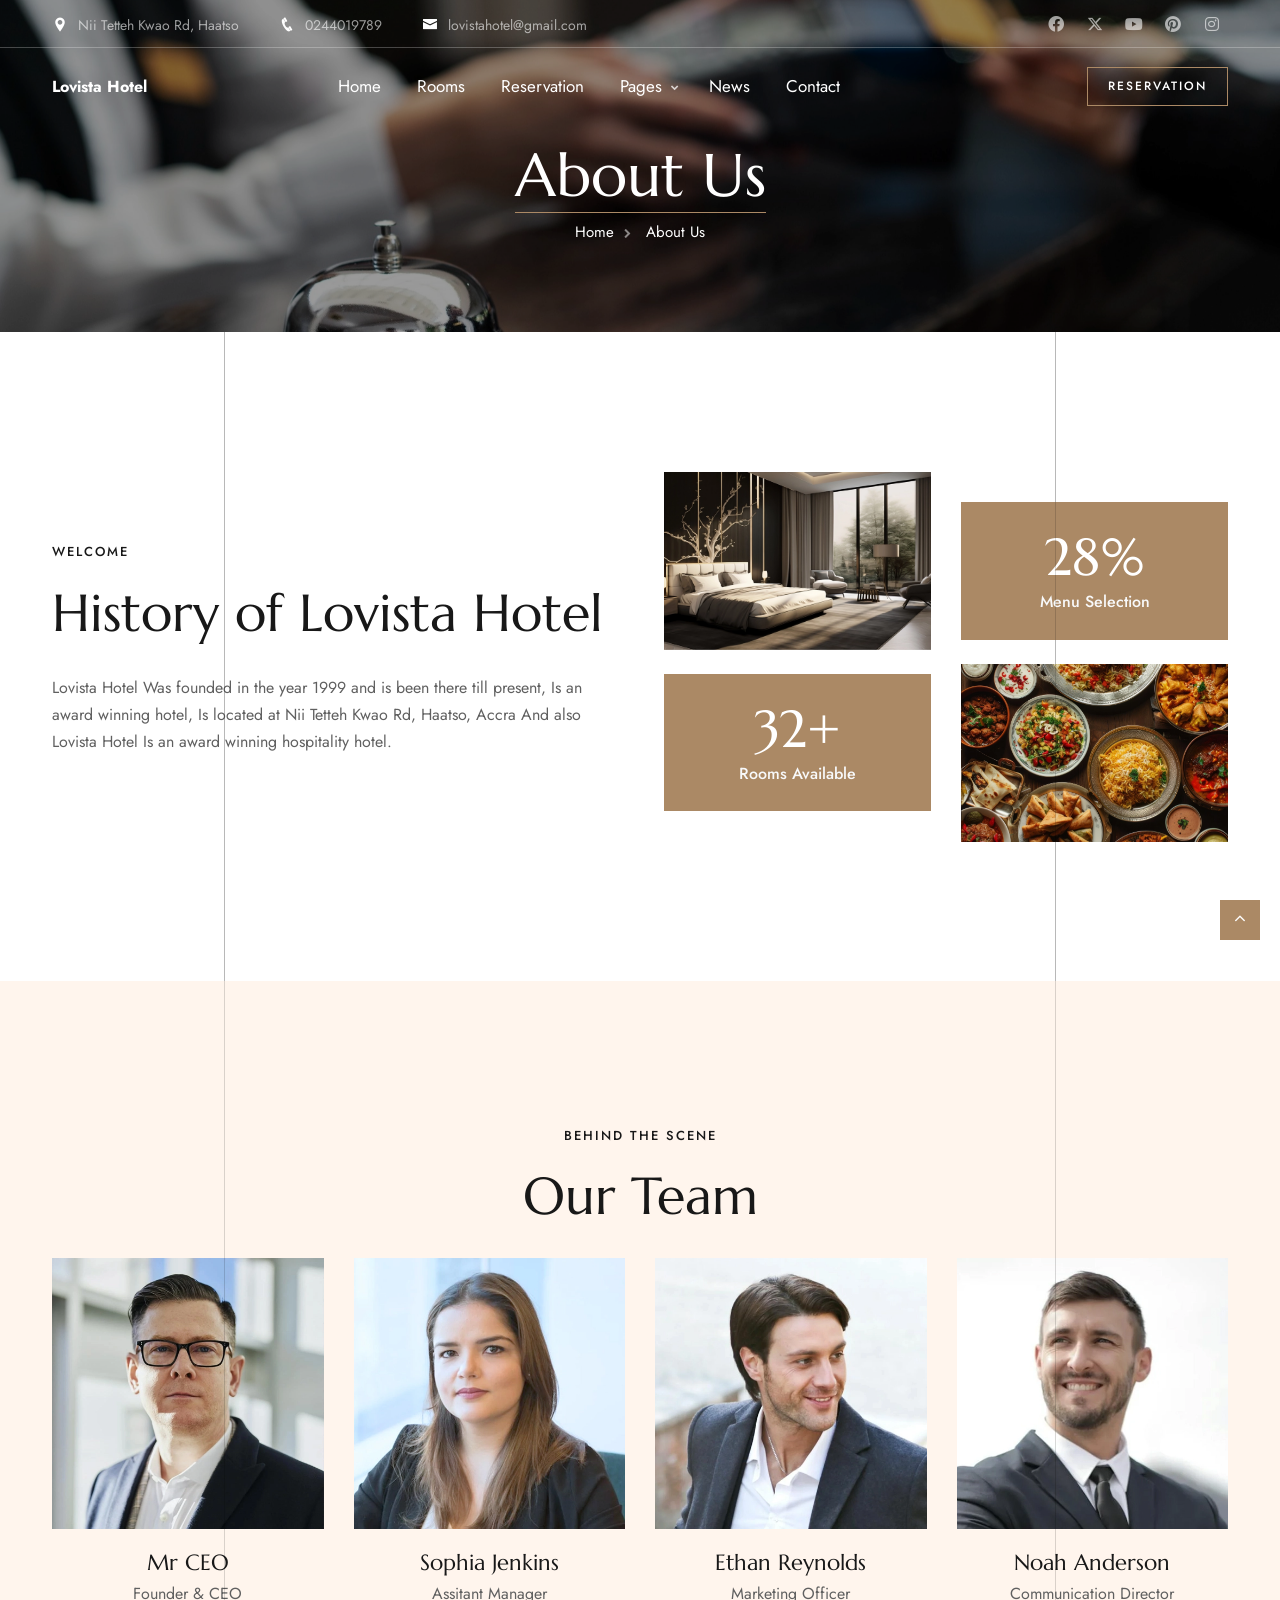
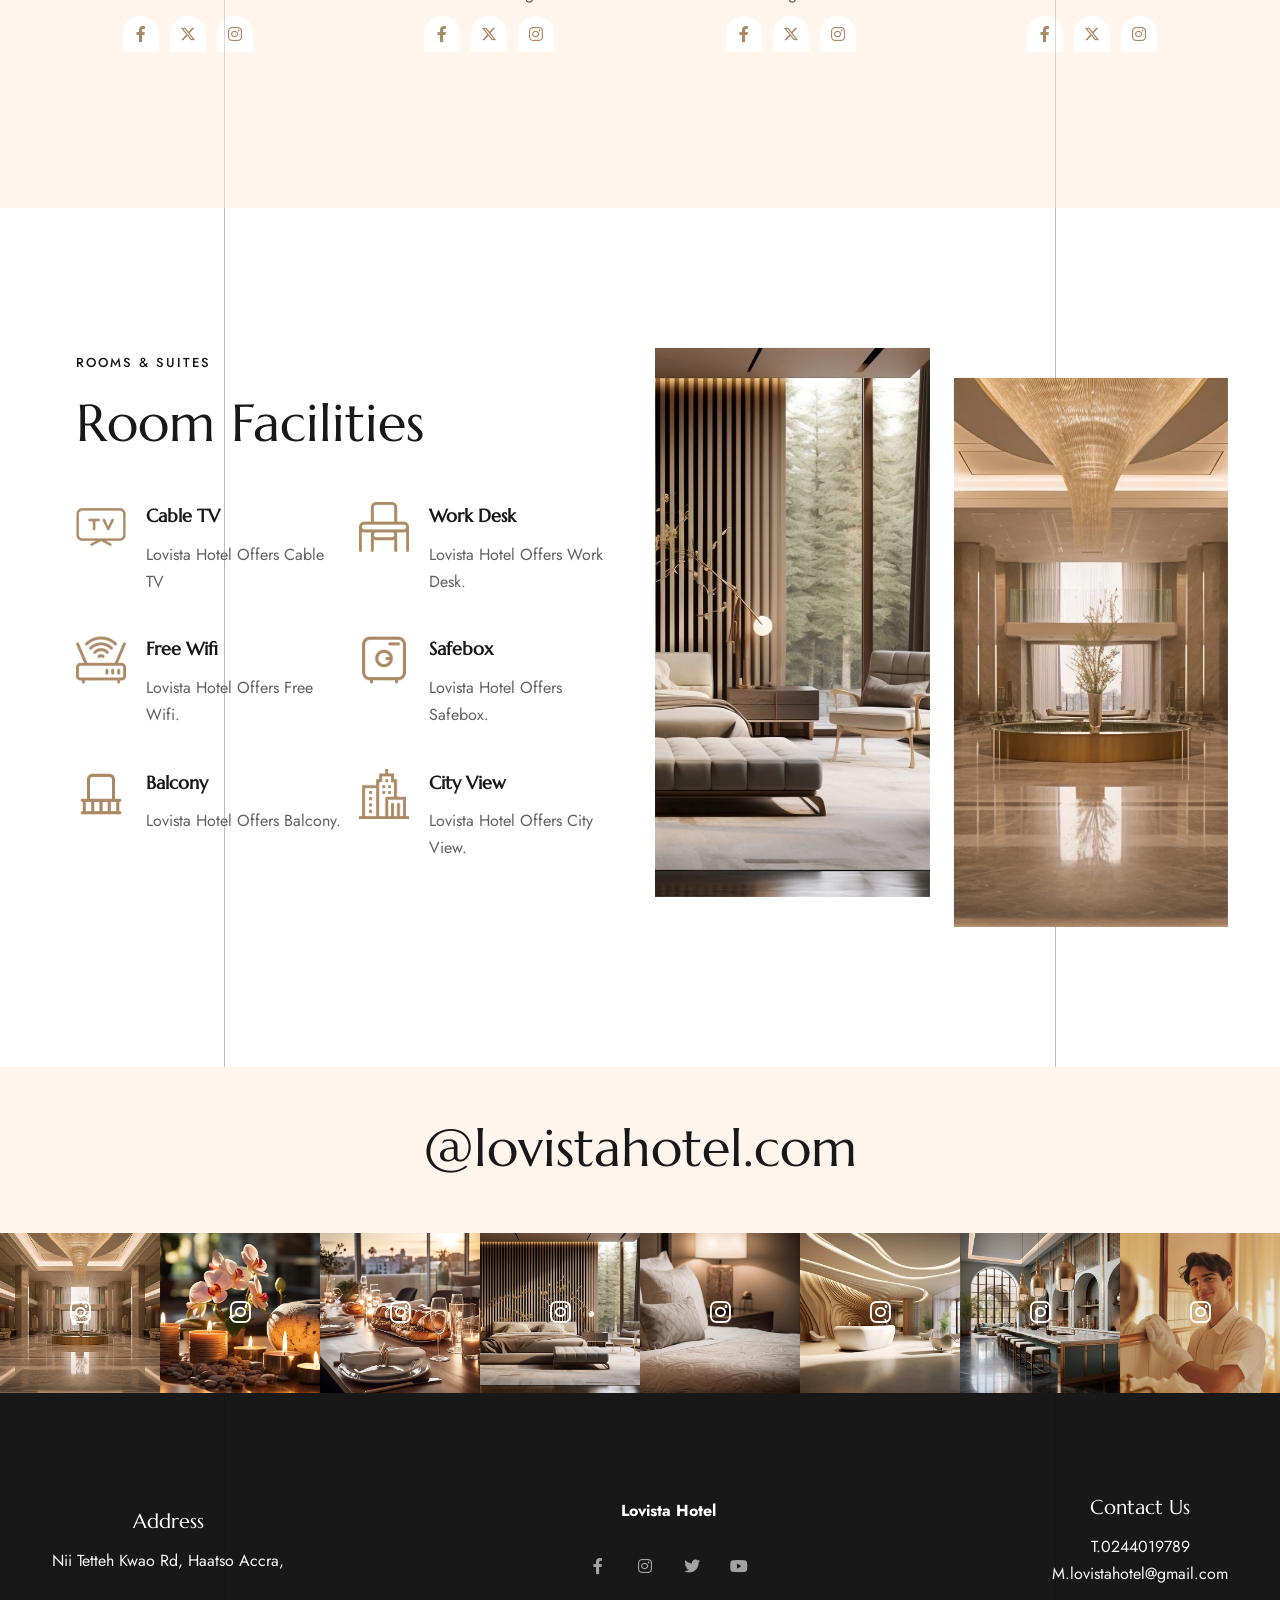
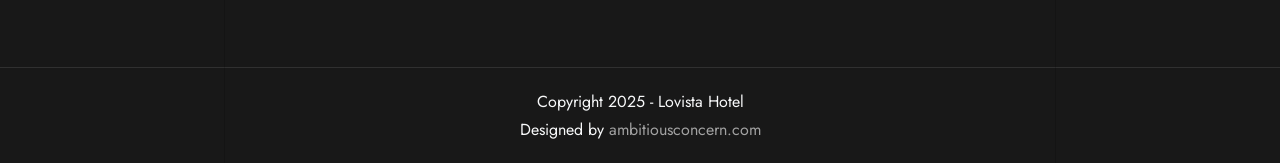
==== about.html @ 47b16e08 "LovistaHotel Hotel Website" ====
<!DOCTYPE html>
<html lang="zxx">
<head>
    <title>Lovista Hotel</title>
    <link rel="icon" href="images/icon.webp" type="image/gif" sizes="16x16">
    <meta content="text/html;charset=utf-8" http-equiv="Content-Type">
    <meta content="width=device-width, initial-scale=1.0" name="viewport" >
    <meta content="Lovista Hotel Website" name="description" >
    <meta content="" name="keywords" >
    <meta content="" name="author" >
    <!-- CSS Files
    ================================================== -->
    <link href="css/bootstrap.min.css" rel="stylesheet" type="text/css" id="bootstrap">
    <link href="css/plugins.css" rel="stylesheet" type="text/css" >
    <link href="css/swiper.css" rel="stylesheet" type="text/css" >
    <link href="css/style.css" rel="stylesheet" type="text/css" >
    <link href="css/coloring.css" rel="stylesheet" type="text/css" >
    <!-- color scheme -->
    <link id="colors" href="css/colors/scheme-01.css" rel="stylesheet" type="text/css" >

</head>

<body>
    <div id="wrapper">
        <a href="#" id="back-to-top"></a>
        
        <!-- page preloader begin -->
        <div id="de-loader"></div>
        <!-- page preloader close -->

        <!-- header begin -->
         <header class="transparent has-topbar">
            <div id="topbar">
                <div class="container">
                    <div class="row">
                        <div class="col-lg-12">
                            <div class="d-flex justify-content-between xs-hide">
                                <div class="header-widget d-flex">                                    
                                    <div class="topbar-widget"><a href="#"><i class="icofont-location-pin"></i>Nii Tetteh Kwao Rd, Haatso</a></div>
                                    <div class="topbar-widget"><a href="#"><i class="icofont-phone"></i>0244019789</a></div>
                                    <div class="topbar-widget"><a href="#"><i class="icofont-envelope"></i>lovistahotel@gmail.com</a></div>
                                </div>

                                <div class="social-icons">
                                    <a href="#"><i class="fa-brands fa-facebook fa-lg"></i></a>
                                    <a href="#"><i class="fa-brands fa-x-twitter fa-lg"></i></a>
                                    <a href="#"><i class="fa-brands fa-youtube fa-lg"></i></a>
                                    <a href="#"><i class="fa-brands fa-pinterest fa-lg"></i></a>
                                    <a href="#"><i class="fa-brands fa-instagram fa-lg"></i></a>
                                </div>
                            </div>
                        </div>
                    </div>
                    <div class="clearfix"></div>
                </div>
            </div>
            <div class="container">
                <div class="row">
                    <div class="col-md-12">
                        <div class="de-flex sm-pt10">
                            <div class="de-flex-col">
                                <!-- logo begin -->
                                <div id="logo">
                                    <a id="logo-txt" href="index.html">
                                        Lovista Hotel
                                    </a>
                                </div>
                                <!-- logo close -->
                            </div>
                            <div class="de-flex-col header-col-mid">
                                <ul id="mainmenu">
                                    <li><a class="menu-item" href="index.html">Home</a>
                                    </li>
                                    <li><a class="menu-item" href="room-single.html">Rooms</a>
                                    </li>
                                    <li><a class="menu-item" href="reservation.html">Reservation</a></li>
                                    <li><a class="menu-item" href="#">Pages</a>
                                        <ul>
                                            <li><a href="about.html">About Us</a></li>
                                            <li><a href="facilities.html">Facilities</a></li>
                                            <li><a href="special-offers.html">Offers</a></li>
                                            <li><a href="gallery.html">Gallery</a></li>
                                            <li><a href="gallery-carousel.html">Gallery Carousel</a></li>
                                        </ul>
                                    </li>
                                    <li><a class="menu-item" href="news.html">News</a></li>
                                    <li><a class="menu-item" href="contact.html">Contact</a></li>
                                </ul>
                            </div>
                            <div class="de-flex-col">
                                <div class="menu_side_area">          
                                    <a href="reservation.html" class="btn-main btn-line">Reservation</a>
                                    <span id="menu-btn"></span>
                                </div>
                            </div>
                        </div>
                    </div>
                </div>
            </div>
        </header>
        <!-- header close -->
        <!-- content begin -->
        <div class="no-bottom no-top" id="content">

            <div id="top"></div>

            <section id="subheader" class="relative jarallax text-light">
                <img src="images/background/3.webp" class="jarallax-img" alt="">
                <div class="container relative z-index-1000">
                    <div class="row justify-content-center">
                        <div class="col-lg-12 text-center">
                            <h1>About Us</h1>
                            <ul class="crumb">
                                <li><a href="index.html">Home</a></li>
                                <li class="active">About Us</li>
                            </ul>
                        </div>
                    </div>
                </div>
                <div class="de-overlay"></div>
            </section>

            <section class="relative lines-deco">
                <div class="container">
                    <div class="row gx-5 align-items-center">
                        <div class="col-lg-6">
                            <div class="subtitle wow fadeInUp mb-3">Welcome</div>
                            <h2 class="wow fadeInUp" data-wow-delay=".2s">History of Lovista Hotel</h2>
                            <p>Lovista Hotel Was founded in the year 1999 and is been there till present, 
                                Is an award winning hotel, Is located at  Nii Tetteh Kwao Rd, Haatso, Accra     
                            And also Lovista Hotel Is an award winning hospitality hotel.</p>
                        </div>

                        <div class="col-lg-6">
                            <div class="row g-4">
                                <div class="col-6">
                                    <img src="images/misc/7.webp" class="img-fluid mb-4 wow zoomIn" alt="">
                                    <div class="col-12 text-center">
                                        <div class="bg-color-2 text-light p-4">
                                            <div class="de_count wow fadeInUp">
                                                <h2 class="mb-0"><span class="timer" data-to="120" data-speed="3000"></span>+</h2>
                                                <span>Rooms Available</span>
                                            </div>
                                        </div>
                                    </div>
                                </div>
                                <div class="col-6">
                                    <div class="spacer-single sm-hide"></div>
                                    <div class="col-12 text-center">
                                        <div class="bg-color text-light p-4">
                                            <div class="de_count wow fadeInUp">
                                                <h2 class="mb-0"><span class="timer" data-to="105" data-speed="3000"></span>%</h2>
                                                <span>Menu Selection</span>
                                            </div>
                                        </div>
                                    </div>
                                    <img src="images/misc/8.webp" class="img-fluid mt-4 wow zoomIn" alt="">
                                </div>
                            </div>
                        </div>
                        
                    </div>
                </div>
            </section>

            <section class="bg-light lines-deco">
                <div class="container">
                    <div class="row g-4">
                        <div class="col-lg-12 text-center">
                            <div class="subtitle wow fadeInUp mb-3">Behind the Scene</div>
                            <h2 class="wow fadeInUp mb-0" data-wow-delay=".2s">Our Team</h2>
                        </div>
                        <div class="col-lg-3">
                            <img src="images/team/1.webp" class="img-fluid" alt="">
                            <div class="p-3 text-center
                            ">
                                <h4 class="mb-0">Mr CEO</h4>
                                <p class="mb-2">Founder &amp;  CEO</p>
                                <div class="social-icons">
                                    <a href="#"><i class="bg-white id-color bg-hover-2 text-hover-white fa-brands fa-facebook-f"></i></a>
                                    <a href="#"><i class="bg-white id-color bg-hover-2 text-hover-white fa-brands fa-x-twitter"></i></a>
                                    <a href="#"><i class="bg-white id-color bg-hover-2 text-hover-white fa-brands fa-instagram"></i></a>
                                </div>
                            </div>
                        </div>

                        <div class="col-lg-3">
                            <img src="images/team/2.webp" class="img-fluid" alt="">
                            <div class="p-3 text-center
                            ">
                                <h4 class="mb-0">Sophia Jenkins</h4>
                                <p class="mb-2">Assitant Manager</p>
                                <div class="social-icons">
                                    <a href="#"><i class="bg-white id-color bg-hover-2 text-hover-white fa-brands fa-facebook-f"></i></a>
                                    <a href="#"><i class="bg-white id-color bg-hover-2 text-hover-white fa-brands fa-x-twitter"></i></a>
                                    <a href="#"><i class="bg-white id-color bg-hover-2 text-hover-white fa-brands fa-instagram"></i></a>
                                </div>
                            </div>
                        </div>

                        <div class="col-lg-3">
                            <img src="images/team/3.webp" class="img-fluid" alt="">
                            <div class="p-3 text-center
                            ">
                                <h4 class="mb-0">Ethan Reynolds</h4>
                                <p class="mb-2">Marketing Officer</p>
                                <div class="social-icons">
                                    <a href="#"><i class="bg-white id-color bg-hover-2 text-hover-white fa-brands fa-facebook-f"></i></a>
                                    <a href="#"><i class="bg-white id-color bg-hover-2 text-hover-white fa-brands fa-x-twitter"></i></a>
                                    <a href="#"><i class="bg-white id-color bg-hover-2 text-hover-white fa-brands fa-instagram"></i></a>
                                </div>
                            </div>
                        </div>

                        <div class="col-lg-3">
                            <img src="images/team/4.webp" class="img-fluid" alt="">
                            <div class="p-3 text-center
                            ">
                                <h4 class="mb-0">Noah Anderson</h4>
                                <p class="mb-2">Communication Director</p>
                                <div class="social-icons">
                                    <a href="#"><i class="bg-white id-color bg-hover-2 text-hover-white fa-brands fa-facebook-f"></i></a>
                                    <a href="#"><i class="bg-white id-color bg-hover-2 text-hover-white fa-brands fa-x-twitter"></i></a>
                                    <a href="#"><i class="bg-white id-color bg-hover-2 text-hover-white fa-brands fa-instagram"></i></a>
                                </div>
                            </div>
                        </div>
                    </div>
                </div>
            </section>

            <section class="relative lines-deco">
                <div class="container relative z-2">
                    <div class="row g-4">

                        <div class="col-lg-6">
                            <div class="ms-4">
                                <div class="subtitle wow fadeInUp mb-3">Rooms &amp; Suites</div>
                                <h2 class="wow fadeInUp mb-5">Room Facilities</h2>

                                <div class="row g-3">
                                    <div class="col-lg-6">
                                        <div class="mb-4 relative wow fadeInRight" data-wow-delay=".3s">
                                            <img src="images/icons/tv.png" class="w-50px absolute id-color icofont-thunder-light" alt="">
                                            <div class="pl-70">
                                                <h5>Cable TV</h5>
                                                <p class="mb-0">Lovista Hotel Offers Cable TV</p>
                                            </div>
                                        </div>
                                    </div>

                                    <div class="col-lg-6">
                                        <div class="mb-4 relative wow fadeInRight" data-wow-delay=".3s">
                                            <img src="images/icons/desk.png" class="w-50px absolute id-color icofont-thunder-light" alt="">
                                            <div class="pl-70">
                                                <h5>Work Desk</h5>
                                                <p class="mb-0">Lovista Hotel Offers Work Desk.</p>
                                            </div>
                                        </div>
                                    </div>

                                    <div class="col-lg-6">
                                        <div class="mb-4 relative wow fadeInRight" data-wow-delay=".3s">
                                            <img src="images/icons/wifi.png" class="w-50px absolute id-color icofont-thunder-light" alt="">
                                            <div class="pl-70">
                                                <h5>Free Wifi</h5>
                                                <p class="mb-0">Lovista Hotel Offers Free Wifi.</p>
                                            </div>
                                        </div>
                                    </div>

                                    <div class="col-lg-6">
                                        <div class="mb-4 relative wow fadeInRight" data-wow-delay=".3s">
                                            <img src="images/icons/safebox.png" class="w-50px absolute id-color icofont-thunder-light" alt="">
                                            <div class="pl-70">
                                                <h5>Safebox</h5>
                                                <p class="mb-0">Lovista Hotel Offers Safebox.</p>
                                            </div>
                                        </div>
                                    </div>

                                    <div class="col-lg-6">
                                        <div class="mb-4 relative wow fadeInRight" data-wow-delay=".3s">
                                            <img src="images/icons/balcony.png" class="w-50px absolute id-color icofont-thunder-light" alt="">
                                            <div class="pl-70">
                                                <h5>Balcony</h5>
                                                <p class="mb-0">Lovista Hotel Offers Balcony.</p>
                                            </div>
                                        </div>
                                    </div>

                                    <div class="col-lg-6">
                                        <div class="mb-4 relative wow fadeInRight" data-wow-delay=".3s">
                                            <img src="images/icons/city.png" class="w-50px absolute id-color icofont-thunder-light" alt="">
                                            <div class="pl-70">
                                                <h5>City View</h5>
                                                <p class="mb-0">Lovista Hotel Offers City View.</p>
                                            </div>
                                        </div>
                                    </div>
                                </div>
                            </div>
                        </div>

                        <div class="col-lg-6">
                            <div class="row">
                                <div class="col-md-6">
                                    <div class="relative">
                                        <img src="images/misc/9.webp" class="img-fluid wow fadeInUp" alt="">
                                    </div>
                                </div>

                                <div class="col-md-6">
                                    <div class="spacer-single sm-hide"></div>
                                    <div class="relative">
                                        <img src="images/misc/10.webp" class="img-fluid wow fadeInUp" alt="">
                                    </div>
                                </div>
                            </div>
                        </div>
                        
                    </div>
                </div>

            </section>

            <section class="bg-color bg-light relative pt50 no-bottom" >
                <div class="container relative z-2">
                    <div class="row g-4">
                        <div class="col-lg-8 offset-lg-2 mb-4 text-center">
                            <h2 class="wow fadeInUp">@lovistahotel.com</h2>
                        </div>
                    </div>
                </div>

                <div class="container-fluid">
                    <div class="row g-0">
                        <div class="col-md-6">
                            <div class="row g-0">
                                <div class="col-3">
                                    <a href="#" class="d-block hover relative overflow-hidden text-light">
                                        <img src="images/gallery-square/1.webp" class="w-100 hover-scale-1-1" alt="">
                                        <div class="abs abs-centered fs-24 text-white hover-op-0">
                                            <i class="fa-brands fa-instagram"></i>
                                        </div>
                                    </a>
                                </div>
                                <div class="col-3">
                                    <a href="#" class="d-block hover relative overflow-hidden text-light">
                                        <img src="images/gallery-square/2.webp" class="w-100 hover-scale-1-1" alt="">
                                        <div class="abs abs-centered fs-24 text-white hover-op-0">
                                            <i class="fa-brands fa-instagram"></i>
                                        </div>
                                    </a>
                                </div>
                                <div class="col-3">
                                    <a href="#" class="d-block hover relative overflow-hidden text-light">
                                        <img src="images/gallery-square/3.webp" class="w-100 hover-scale-1-1" alt="">
                                        <div class="abs abs-centered fs-24 text-white hover-op-0">
                                            <i class="fa-brands fa-instagram"></i>
                                        </div>
                                    </a>
                                </div>
                                <div class="col-3">
                                    <a href="#" class="d-block hover relative overflow-hidden text-light">
                                        <img src="images/gallery-square/4.webp" class="w-100 hover-scale-1-1" alt="">
                                        <div class="abs abs-centered fs-24 text-white hover-op-0">
                                            <i class="fa-brands fa-instagram"></i>
                                        </div>
                                    </a>
                                </div>
                            </div>
                        </div>
                        <div class="col-md-6">
                            <div class="row g-0">
                                <div class="col-3">
                                    <a href="#" class="d-block hover relative overflow-hidden text-light">
                                        <img src="images/gallery-square/5.webp" class="w-100 hover-scale-1-1" alt="">
                                        <div class="abs abs-centered fs-24 text-white hover-op-0">
                                            <i class="fa-brands fa-instagram"></i>
                                        </div>
                                    </a>
                                </div>
                                <div class="col-3">
                                    <a href="#" class="d-block hover relative overflow-hidden text-light">
                                        <img src="images/gallery-square/6.webp" class="w-100 hover-scale-1-1" alt="">
                                        <div class="abs abs-centered fs-24 text-white hover-op-0">
                                            <i class="fa-brands fa-instagram"></i>
                                        </div>
                                    </a>
                                </div>
                                <div class="col-3">
                                    <a href="#" class="d-block hover relative overflow-hidden text-light">
                                        <img src="images/gallery-square/7.webp" class="w-100 hover-scale-1-1" alt="">
                                        <div class="abs abs-centered fs-24 text-white hover-op-0">
                                            <i class="fa-brands fa-instagram"></i>
                                        </div>
                                    </a>
                                </div>
                                <div class="col-3">
                                    <a href="#" class="d-block hover relative overflow-hidden text-light">
                                        <img src="images/gallery-square/8.webp" class="w-100 hover-scale-1-1" alt="">
                                        <div class="abs abs-centered fs-24 text-white hover-op-0">
                                            <i class="fa-brands fa-instagram"></i>
                                        </div>
                                    </a>
                                </div>
                            </div>
                        </div>
                    </div>
                </div>
            </section>
        </div>
        <!-- content close -->
        
        <!-- footer begin -->
         <footer class="text-light section-dark">
            <div class="container">
                <div class="row g-4 align-items-center">
                    <div class="col-md-12">
                        <div class="d-lg-flex align-items-center justify-content-between text-center">
                            <div>
                                <h3 class="fs-20">Address</h3>
                               Nii Tetteh Kwao Rd, Haatso Accra,
                            </div>
                            <div>
                                <a id="logo-txt" href="index.html">
                                   Lovista Hotel
                                </a><br>
                                <div class="social-icons mb-sm-30 mt-4">
                                    <a href="#"><i class="fa-brands fa-facebook-f"></i></a>
                                    <a href="#"><i class="fa-brands fa-instagram"></i></a>
                                    <a href="#"><i class="fa-brands fa-twitter"></i></a>
                                    <a href="#"><i class="fa-brands fa-youtube"></i></a>
                                </div>

                            </div>
                            <div>
                                <h3 class="fs-20">Contact Us</h3>
                                T.0244019789 <br>
                                M.lovistahotel@gmail.com
                            </div>
                        </div>
                    </div>                    
                </div>
            </div>
            <div class="subfooter">
                <div class="container">
                    <div class="row">
                        <div class="col-md-12 text-center">
                            Copyright 2025 - Lovista Hotel
                        </div>
                        <div class="col-md-12 text-center">
                            Designed by <a href="http://ambitiousconcern.com">ambitiousconcern.com</a>
                        </div>
                    </div>
                </div>
            </div>
        </footer>
        <!-- footer close -->
    </div>
    
    <!-- Javascript Files
    ================================================== -->
    <script src="js/plugins.js"></script>
    <script src="js/designesia.js"></script>
    <script src="js/swiper.js"></script>
    <script src="js/custom-marquee.js"></script>
    <script src="js/custom-swiper-1.js"></script>

</body>
</html>
---- css/style.css ----
@import url('https://fonts.googleapis.com/css2?family=Marcellus:ital,wght@0,200;0,300;0,400;0,500;0,600;0,700;0,800;1,200;1,300;1,400;1,500;1,600;1,700;1,800&amp;display=swap');
@import url('https://fonts.googleapis.com/css2?family=Jost:ital,wght@0,200;0,300;0,400;0,500;0,600;0,700;0,800;1,200;1,300;1,400;1,500;1,600;1,700;1,800&amp;display=swap');
@import url('https://fonts.googleapis.com/css2?family=Mrs+Saint+Delafield:ital,wght@0,200;0,300;0,400;0,500;0,600;0,700;0,800;1,200;1,300;1,400;1,500;1,600;1,700;1,800&amp;display=swap');

/* ================================================== */


/* import fonts icon */


/* ================================================== */

@import url("../fonts/fontawesome4/css/font-awesome.css");
@import url("../fonts/fontawesome6/css/fontawesome.css");
@import url("../fonts/fontawesome6/css/brands.css");
@import url("../fonts/fontawesome6/css/solid.css");
@import url("../fonts/elegant_font/HTML_CSS/style.css");
@import url("../fonts/et-line-font/style.css");
@import url("../fonts/icofont/icofont.min.css");

* {
  --title-font: "Marcellus", Helvetica, Arial, sans-serif;
  --body-font-size: 16px;
  --heading-font-weight: 300;
  --title-font-color: #181818;
  --body-font: "Jost", Helvetica, Arial, sans-serif;

  --h1-font-size: 64px;
  --h1-font-weight: var(--heading-font-weight);
  --h1-letter-spacing: 0;
  --h1-line-height: 1.15em;
  --h1-margin-bottom: 20px;

  --h2-font: var(--heading-font);
  --h2-font-size: 52px;
  --h2-font-weight: var(--heading-font-weight);
  --h2-letter-spacing: 0;
  --h2-line-height: 1.2em;
  --h2-margin-bottom: 30px;

  --h3-font-size: 26px;
  --h3-font-weight: var(--heading-font-weight);
  --h3-letter-spacing: 0;
  --h3-line-height: 1.5em;
  --h3-margin-bottom: 10px;

  --h4-font-size: 22px;
  --h4-font-weight: var(--heading-font-weight);
  --h4-letter-spacing: 0;
  --h4-line-height: 1.6em;
  --h4-margin-bottom: 10px;

  --h5-font-size: 18px;
  --h5-font-weight: bold;
  --h5-letter-spacing: 0;
  --h5-line-height: 1.6em;
  --h5-margin-bottom: 10px;

  --h6-font-size: 14px;
  --h5-font-weight: bold;
  --h5-letter-spacing: 0;
  --h5-line-height: 1.6em;
  --h5-margin-bottom: 10px;

  --mainmenu-font: "Jost", Helvetica, Arial, sans-serif;
  --mainmenu-font-weight: 400;
  --deco-font: "Mrs Saint Delafield";
  --border-default: solid 1px rgba(30, 30, 30, 1);
  --bg-color-even: #E8E8E8;
  --bg-color-odd: #F4F4F4;
  --bg-dark-1: #181818;
  --bg-dark-1-rgb: 23, 23, 23;
  --bg-dark-2: #232323;
  --bg-dark-3: #303030;
  --bg-grey: #F0F1F3;
  --bg-light: #fff5ed;
  --bg-gradient-1: 0deg, rgba(var(--primary-color-rgb), .1) 0%, rgba(var(--primary-color-rgb), .2) 100%;
  --body-font-color: #606060;
  --dark-body-font-color: rgba(255, 255, 255, .6);
  --btn-rounded:0;
  --swiper-theme-color: var(--primary-color);
  --rounded-1: 12px;
  --mega-menu-rounded: 0;
}
.bg-dark,
.bg-dark-1{background-color: var(--bg-dark-1) !important}
.bg-dark-2{background-color: var(--bg-dark-2) !important}
.bg-dark-3{background-color: var(--bg-dark-3) !important}
.bg-grey{background-color: var(--bg-grey);}
.bg-gradient-1{
  background: -moz-linear-gradient(var(--bg-gradient-1)) !important;
  background: -webkit-linear-gradient(var(--bg-gradient-1)) !important;
  background: linear-gradient(var(--bg-gradient-1)) !important;
}
.bg-light{background: var(--bg-light) !important;}
.rounded-1{
  border-radius: var(--rounded-1) !important;
  -moz-border-radius: var(--rounded-1) !important;
  -webkit-border-radius: var(--rounded-1) !important;
}

.g-custom {
  --bs-gutter-x: 30px;
  --bs-gutter-y: 30px;
}

.g-custom-x {
  --bs-gutter-x: 30px;
}

/* ================================================== */


/* body */


/* ================================================== */

html {
  overflow-x: hidden;
  padding: 0;
  margin: 0;
  background: var(--bg-dark-1);
}

body {
  font-family: var(--body-font);
  font-size: var(--body-font-size);
  font-weight: 400;
  color: var(--body-font-color);
  padding: 0;
  line-height: 1.7em;
  word-spacing: 0px;
}

.body-font{
  font-family: var(--body-font);;
}

.dark-scheme {
  color: var(--dark-body-font-color);
}

body.dark-scheme {
  background: var(--bg-dark-1);
}

body.boxed {
  margin: 30px;
  overflow: hidden;
  border: solid 1px #eee;
}

body .owl-stage .owl-item {
  margin-bottom: 15px;

}



/* #special_header {
  position: fixed;
  left: 0;
  right: 0;
  top: 0;
  z-index: 100;

  
  
 } */

 /* #special_header.sticky {
  position: fixed;
  left: 0;
  right: 0;
  top: 0;
  z-index: 100;
  background:black;

   

 } */

#logo-txt {
  font-weight: bold;
  color: #fff;
}

#wrapper {
  position: relative;
  overflow: hidden;
}

.de-navbar-left #wrapper {
  overflow: visible;
}

a,
a:hover {
  text-decoration: none;
}

a.a-underline {
  display: inline-block;
  position: relative;
  overflow: hidden;
}

a.a-underline span {
  display: block;
  position: relative;
  left: 0;
  bottom: 0;
  border-bottom: solid 1px #333;
  width: 0;
}

a.a-underline:hover span {
  width: 100%;
}

/* ================================================== */


/*  header  */


/* ================================================== */

header {
  width: 100%;
  position: absolute;
  left: 0;
  z-index: 1001;
  background: var(--bg-dark-1);
  margin: 0;
}

header.header-s1 {
  top: 0;
}

header .info {
  display: none;
  color: #fff;
  padding: 10px 0 10px 0;
  width: 100%;
  z-index: 100;
  background: #242424;
}

header .info .col {
  display: inline-block;
  font-size: 12px;
}

header .info .col {
  padding-right: 30px;
}

header .info .col:last-child {
  padding-right: 0px;
}

header .info i {
  font-size: 14px;
  margin-right: 15px;
}

header .info .social.col {
  border: none;
}

header .info .social i {
  color: #fff;
  font-size: 14px;
  display: inline-block;
  float: none;
  padding: 0 10px 0 10px;
  margin: 0;
}

header .info strong {
  font-size: 12px;
}

header.header-bg {
  background: rgba(0, 0, 0, 0.5);
}

header.transparent {
  background: none;
}

body:not(.side-layout) header:not(.smaller):not(.header-mobile).header-light.transparent {
  background: rgba(255, 255, 255, 0.0);
}

header.autoshow {
  top: -120px;
  height: 70px !important;
}

header.autoshow.scrollOn,
header.autoshow.scrollOff {
  -o-transition: .5s;
  -ms-transition: .5s;
  -moz-transition: .5s;
  -webkit-transition: .5s;
  transition: .5s;
  outline: none;
}

header.autoshow.scrollOn {
  top: 0;
}

header.autoshow.scrollOff {
  opacity: ;
  top: -120px;
}

header div#logo {
  color: white;
  max-width: 160px;
  -webkit-transition: all 0.3s;
  -moz-transition: all 0.3s;
  -ms-transition: all 0.3s;
  -o-transition: all 0.3s;
  transition: all 0.3s;
}

header div#logo img{
  width: 100%;
}

header .logo-2 {
  display: none;
}

header .logo-scroll {
  display: none;
}

header .logo,
header .logo-2 {
  font-family: var(--body-font);
  color: #fff;
  font-size: 40px;
  font-weight: 300;
}

header .logo-2 {
  color: #333;
}

header.header-full nav {
  float: left;
}

header nav a {
  -webkit-transition: all 0.3s;
  -moz-transition: all 0.3s;
  -ms-transition: all 0.3s;
  -o-transition: all 0.3s;
  transition: all 0.3s;
}

header nav a:hover {
  color: #555;
}

header.smaller #mainmenu ul ul {
  top: 0px;
}

header.smaller {
  position: fixed;
  top: 0px;
  background: var(--bg-dark-1);
  border: none;
}

header.header-light.smaller{
  background: #ffffff;
}

.scroll-down {
    margin-top: -112px;
}

.scroll-up {
    margin-top: 0;
}

header.header-center.scroll-down{
  margin-top: -175px;
}

header.header-center #logo-center{
  display: inline-block;
  padding-top: 40px;
}

header.header-center #mainmenu{
  display: inline-block;
}

header.header-center{
  text-align: center;
}

header.header-center #logo{
  display: none;
}

header.smaller .btn-rsvp {
  height: 100px;
  padding-top: 55px;
}

.boxed header.smaller {
  margin-top: 0px;
}

header.smaller .logo-init {
  display: none;
}

header.smaller #topbar.topbar-dark {
  background: rgba(34, 34, 34, .05);
}

header.smaller #topbar.topbar-dark a {
  color: #333333;
}

header .logo-mobile {
  display: none;
}


header.smaller.scroll-light {
  background: #ffffff;
}

header.smaller.scroll-blur {
  background: rgba(0, 0, 0, .5);
  -webkit-backdrop-filter: blur(10px);
  -o-backdrop-filter: blur(10px);
  -moz-backdrop-filter: blur(10px);
  backdrop-filter: blur(10px);
}

header.scroll-light .logo-scroll{
  display: none;
}

header.smaller.scroll-light .logo-main{
  display: none;
}

header.smaller.scroll-light .logo-scroll{
  display: block;
}

header.smaller.scroll-dark {
  background: var(--bg-color-even);
}

header.header-light .h-phone,
header.smaller.scroll-light .h-phone {
  color: #202020;
}

header:not(.header-light).smaller.scroll-light div#logo .logo {
  display: none;
}

header.smaller.scroll-light div#logo .logo-2 {
  display: inline-block;
}

header.smaller.scroll-light div#logo .logo-scroll {
  display: inline-block;
}

header.smaller.header-light div#logo .logo {
  display: none;
}

header.smaller.scroll-light .social-icons i {
  color: var(--title-font-color);
}

header.smaller.scroll-light #mainmenu li a,
header.smaller.scroll-light #mainmenu li.has-child:after {
  color: var(--title-font-color);
}

header #mainmenu li li a:hover {
  color: #ffffff;
  background: var(--primary-color);
}

.logo-smaller div#logo {
  width: 150px;
  height: 30px;
  line-height: 65px;
  font-size: 30px;
}

.logo-smaller div#logo img {
  font-size: 30px;
}

header.smaller div#logo .logo-1 {
  display: none;
}

header.smaller div#logo .logo-2 {
  display: inline-block;
}

.logo-small {
  margin-bottom: 20px;
}

header.de_header_2 {
  height: 125px;
}

header.de_header_2.smaller {
  height: 70px;
}

header.de_header_2.smaller .info {
  position: absolute;
  opacity: 0;
  z-index: -1;
}

header.header-full {
  padding-left: 30px;
  padding-right: 30px;
}

header .header-row {
  text-align: center;
}

header .header-col {
  position: relative;
  height: 100%;
}

/* left col header */
header .header-col.left {
  float: left;
  padding: 0 30px 0 0;
  /* border-right:solid 1px rgba(255,255,255,.2); */
}

/* middle col header */
header .header-col.mid {
  float: right;
}

header .header-col.mid .social-icons {
  float: right;
  /* border-left:solid 1px rgba(255,255,255,.2); */
  padding: 0 30px 0 30px;
}


.header-col-right {
  text-align: right;
}


.de-navbar-left {
  background: #151618;
}

.de-navbar-left #logo {
  padding: 40px;
  text-align: center;
  width: 100%;
}

.de-navbar-left header {
  position: relative;
  display: block;
  width: 100%;
  height: 100%;
  left: 0;
  background: none;
  padding: 30px;
  padding-right: 20px;
}

.de-navbar-left header #mainmenu {
  float: none;
  margin: 0;
  padding: 0;
}

.de-navbar-left header #mainmenu>li {
  display: block;
  margin: 0;
  float: none;
  text-align: center;
  font-family: var(--body-font);
  letter-spacing: 5px;
  font-size: 14px;
  padding: 0;
  padding-top: 10px;
  padding-bottom: 10px;
  border-bottom: solid 1px rgba(255, 255, 255, .1);
}

.de_light.de-navbar-left header #mainmenu>li {
  border-bottom: solid 1px rgba(0, 0, 0, .05);
}

.de-navbar-left header #mainmenu>li>a {
  padding: 0;
  opacity: .5;
}

.de_light.de-navbar-left header #mainmenu>li>a {
  color: #222;
}

.de-navbar-left header #mainmenu>li a:hover {
  opacity: 1;
}

.de-navbar-left header #mainmenu>li>a:after {
  content: none;
}

.de-navbar-left header nav {
  float: none;
}

/* subheader */

#subheader {
  overflow: hidden;
  position: relative;
  padding: 140px 0 140px 0;
}

#subheader h1 {
  display: inline-block;
  font-size: 60px;
  line-height: 1.2em;
  margin-bottom: 0;
  border-bottom: solid 1.5px var(--primary-color);
}

#subheader.dark {
  background-color: #1A1C26;
}

#subheader.dark h1 {
  color: #fff;
}

.de-overlay{
    position: absolute;
    width: 100%;
    height: 100%;
    top:0;
    left: 0;
    background: linear-gradient(0deg, rgba(0 ,0 ,0, .4), rgba(0 ,0 ,0,.4));
  }

  .de-overlay-color{
    position: absolute;
    width: 100%;
    height: 100%;
    top:0;
    left: 0;
    background: linear-gradient(0deg, rgba(var(--primary-color-rgb), .4), rgba(var(--primary-color-rgb),.4));
  }

.de-overlay-gradient{
  position: absolute;
  width: 100%;
  height: 100%;
  top:0;
  left: 0;
  background: linear-gradient(45deg, rgba(var(--primary-color-rgb),1), rgba(var(--primary-color-rgb),1));
}


.de-navbar-left #subheader {
  padding-bottom: 120px;
}

.crumb {
  font-size: 14px;
}


.crumb {
  display: block;
  padding: 3px 10px;
  margin-top: 20px;
  line-height: 1.2em;
  border-radius:30px;
  -moz-border-radius:30px;
  -webkit-border-radius:30px;
}

.text-light .crumb a{
  color:rgba(255, 255, 255, 1.0);
}


#subheader.text-light .crumb {
  color: #fff;
}

#subheader .small-border-deco {
  display: block;
  margin: 0 auto;
  margin-top: 20px;
  width: 100%;
  height: 1px;
  background: rgba(255, 255, 255, .1);
}

#subheader .small-border-deco span {
  display: block;
  margin: 0 auto;
  height: 2px;
  width: 100px;
}

#subheader.dark h2,
#subheader.dark h4 {
  color: #fff;
}

#subheader.dark h2 {
  font-size: 48px;
}

#subheader.s2 {
  text-align: left;
  padding: 120px 0 20px;
  border: solid 1px #ddd;
  border-left: none;
  border-right: none;
}

.rtl #subheader.s2 {
  text-align: right;
}


#subheader.s2 h1,
#subheader.s2 .crumb {
  margin: 0;
  padding: 0;
}

#subheader.s2 .crumb {
  float: right;
  margin-top: 10px;
}

.rtl #subheader.s2 .crumb {
  float: left;
}

#subheader.sh-plain {
  padding: 100px 0 60px 0;
}

.de-navbar-left.de_light #subheader h1 {
  color: #222;
}

#profile_banner {
  min-height: 360px;
}

/* ================================================== */


/* navigation */


/* ================================================== */

#mainmenu {
  font-size: 14px;
  margin: 0 auto;
  padding: 0;
  float: none;
  counter-reset: my-awesome-counter;
  font-family: var(--mainmenu-font);
}

#mainmenu.s2{
  font-family: var(--title-font);
}

#mainmenu ul {
  margin: 0px 0px;
  padding: 0px;
  height: 30px;
  background: #ffffff;
  color: var(--body-font-color);
}

#mainmenu ul:not(.mega) {
  border: solid 1px #dddddd;
}

.dark-scheme #mainmenu ul {
  background: var(--bg-dark-1);
  border: solid 1px rgba(255, 255, 255, .1);
}

.dark-scheme #mainmenu ul.mega {
  background: var(--bg-dark-1);
}

#mainmenu li {
  margin: 0px 0px;
  padding: 0px 0px;
  float: left;
  display: inline;
  list-style: none;
  position: relative;
}

#mainmenu>li {
  margin-right: 30px;
}

header.header-s2 #mainmenu>li {
  margin-right: 0px;
}

#mainmenu>li {
  counter-increment: my-awesome-counter;
}

/*
#mainmenu>li::before {
  content: counter(my-awesome-counter) ' —';
  right: 8px;
  top: 5px;
  color:var(--primary-color);
  margin-right: 5px;
  font-weight: 500;
  font-family: var(--title-font);
}
*/

header.smaller #mainmenu>li::before{
  transform: scale(0);
}

header.smaller #mainmenu>li::before{
  transform: scale(0);
}

#mainmenu>li.has-child:after {
  font-family: FontAwesome;
  content: "\f078";
  padding-left: 5px;
  font-size: 8px;
  position: relative;
  top: -2px;
  color:rgba(255, 255, 255, .75);
}


#mainmenu>li.has-child:after {
  font-family: FontAwesome;
  content: "\f078";
  padding-left: 5px;
  font-size: 8px;
  position: relative;
  top: -2px;
  color:rgba(255, 255, 255, .75);
}

.rtl #mainmenu li.has-child:after {
  padding-left: 15px;
}

.header-light #mainmenu li.has-child:after {
  color: rgba(0, 0, 0, .5);
}

#mainmenu >li>a {
  font-size: 17px;
  padding-right: 6px;
  font-weight: var(--mainmenu-font-weight);
}

#mainmenu.s2 li>a{
  letter-spacing: 0;
}

#mainmenu li.has-child>a {
  padding-right: 0px;
}

#mainmenu a {
  position: relative;
  display: inline-block;
  padding-top: 25px;
  padding-bottom: 25px;
  text-decoration: none;
  color: #ffffff;
  text-align: center;
  outline: none;
}

header.header-s2 #mainmenu a{
  padding-top: 10px;
  padding-bottom: 10px;
}

header.smaller #mainmenu > li > a{
  padding-top: 18px;
  padding-bottom: 18px;
}

#mainmenu p {
  line-height: 1.8em;
  margin-bottom: 0;
}

header.header-light #mainmenu a {
  color: var(--title-font-color);
}

#mainmenu a span:not(.badge) {
  position: relative;
  width: 0%;
  color: #ffffff;
  display: block;
  font-size: 10px;
  text-transform: uppercase;
  line-height: 14px;
  border-bottom: solid 2px #ffffff;
}

#mainmenu li:hover a span:not(.badge) {
  width: 100%;
}

#mainmenu li li a span:not(.badge) {
  float: right;
  margin-top: 5px;
}

#mainmenu a.active span:not(.badge) {
  width: 100%;
  margin-left: 0%;
}

.header-light {
  background: #ffffff;
}

.header-light #mainmenu>li>a {
  color: var(--title-font-color);
}

#mainmenu li li {
  font-family: var(--body-font);
  font-size: 14px;
}

#mainmenu li li:last-child {
  border-bottom: none;
}

#mainmenu li li a {
  padding: 5px 15px;
  border-top: none;
  color: #606060;
  width: 100%;
  border-left: none;
  text-align: left;
  font-weight: normal;
  border-bottom: solid 1px rgba(255, 255, 255, .1);
  letter-spacing: 0;
}

#mainmenu .mega li a{
  padding: 0;
}

#mainmenu li:last-child>a {
  border-bottom: none;
}

.dark-scheme #mainmenu li li a {
  color: #ffffff;
}

.rtl #mainmenu li li a {
  text-align: right;
}

#mainmenu li li a:hover {
  color: #111;
}

#mainmenu li li a:after {
  content: none;
}

#mainmenu li li a:hover,
#mainmenu ul li:hover>a {
  color: #fff;
}

#mainmenu li a.active{
  color:var(--primary-color) !important;
}

#mainmenu li ul {
  width: 190px;
  height: auto;
  position: absolute;
  left: 0px;
  z-index: 10;
  visibility: hidden;
  opacity: 0;
  border-radius: 3px;
}

#mainmenu ul li b {
  background: #333;
  color: #ffffff;
  padding: 0 3px;
  padding-bottom: 3px;
  font-size: 10px;
  margin-right: 3px;
  border-radius: 2px;
  -moz-border-radius: 2px;
  -webkit-border-radius: 2px;
}

#mainmenu li li {
  font-size: 14px;
  display: block;
  float: none;
  text-transform: none;
}

#mainmenu li:hover>ul {
  visibility: visible;
  opacity: 1;
  margin-top: 0px;
}

/* before edited 
#mainmenu li ul ul {
    left: 100%;
    top: 0px;
}
*/

#mainmenu li ul ul:not(.ul-list) {
  top: 0px;
  margin-left: 188px;
}

#mainmenu select {
  padding: 10px;
  height: 36px;
  font-size: 14px;
  border: none;
  background: #ff4200;
  color: #eceff3;
}

#mainmenu select option {
  padding: 10px;
}

#mainmenu .btn-type {
  padding: 0;
  margin: 0;
}

#mainmenu .btn-type a {
  background: #eee;
  padding: 0;
  margin: 0;
}

#mainmenu>li ul.mega {
  position: fixed;
  left: 0;
  height: 0%;
  width: 100%;
  visibility: hidden;
  opacity: 0;
  overflow: hidden;
  padding: 0;
  -webkit-box-shadow: none;
  -moz-box-shadow: none;
  box-shadow: none;
  background: none;
}

#mainmenu>li ul.mega.mega-3-cols{
  min-width: 600px;
  position: absolute;
  left: 50%;
  transform: translateX(-50%);
}

#mainmenu>li ul.mega .sb-menu {
  background: #fff;
  border-radius: var(--mega-menu-rounded);
  -moz-border-radius: var(--mega-menu-rounded);
  -webkit-border-radius: var(--mega-menu-rounded);
  border: solid 1px #dddddd;
}

#mainmenu .mega .sb-menu h5{
  font-size: 15px;
}

.dark-scheme #mainmenu>li ul.mega .sb-menu {
  background: var(--bg-dark-1);
  border-color: rgba(255, 255, 255, .1);
}

#mainmenu li:hover ul.mega {
  visibility: visible;
  opacity: 1;
}

#mainmenu li ul.mega>li,
#mainmenu li ul.mega>li a {
  width: 100%;
}

#mainmenu li ul.mega li.title {
  padding: 0px 10px 15px 10px;
  text-align: left;
  color: #fff;
  font-weight: bold;
}

#mainmenu li ul.mega>li ul {
  position: static;
  visibility: visible;
  opacity: 1;
  left: 0;
  float: none;
  width: 100%;
}

#mainmenu ul.mega>li ul li {
  margin: 0;
  padding: 0;
}

#mainmenu ul.mega>li ul li:last-child {
  border-bottom: none;
}

#mainmenu li ul.mega .menu-content {
  background: #171A21;
  padding: 30px;
}

#mainmenu li ul.mega li.title {
  font-family: var(--main-font);
  padding: 0px;
  text-align: left;
  font-weight: bold;
  color: #586383;
}

#mainmenu ul.mega>li ul {
  border: none;
}

#mainmenu li ul.mega ul li a {
  background: none;
  padding: 2px 0;
}

#mainmenu li ul.mega ul li a:hover {
  color: #35404e;
}

#mainmenu li ul.mega ul{
  visibility: visible;
  opacity: 1;
  position: relative;
  display: block;
  margin: 0;
  padding: 0;
  border:none;
}

#mainmenu .box-icon {
  margin-bottom: 10px;
  line-height: 1.6em;
  background: rgba(var(--primary-color-rgb), .1);
  padding: 15px;
  margin: 0;
  height: 100%;
}

#mainmenu .box-icon:hover {
  background: rgba(var(--primary-color-rgb), .2);
}


.menu-col {
  list-style: none;
  margin: 0;
  padding: 0;
  font-weight: 500;
  font-size: 16px;
}

.menu-col i {
  margin-right: 10px;
  text-align: center;
  min-width: 20px;
}

.menu-col li {
  margin-bottom: 10px;
}

.menu-col li a {
  padding: 10px 16px;
  display: block;
  color: #333333;
  border-radius: 6px;
  -moz-border-radius: 6px;
  -webkit-border-radius: 6px;
}

.menu-col li a.active,
.menu-col li a.active i {
  color: #ffffff;
}



header.header-mobile #mainmenu>li ul.mega {
  visibility: visible;
  opacity: 1;
}

header.header-mobile #mainmenu>li ul.mega.mega-3-cols{
  min-width: 0;
  position: relative;
}

header:not(.header-mobile) #mainmenu>li:hover ul.mega {
  height: auto;
}

/* menu toggle for mobile */

#menu-btn {
  display: none;
  float: right;
  width: 32px;
  height: 32px;
  padding: 4px;
  text-align: center;
  cursor: poInter;
  color: #fff;
  margin-top: 0px;
  margin-left: 20px;
}

#menu-btn:before {
  font-family: FontAwesome;
  content: "\f0c9";
  font-size: 20px;
}

#menu-btn.menu-open:before{
  content: "\f068";
}

.rtl #menu-btn {
  float: left;
}

header.header-mobile.header-light,
header.header-mobile.header-light #menu-btn,
header.header-mobile.header-light #menu-btn:hover {
  background: none;
}

header.header-mobile.header-light #menu-btn {
  color: #222;
}


header.header-mobile.header-center #logo{
  display: block;
}

header.header-mobile.header-center #logo-center{
  display: none;
}

/* user account menu */

.de-login-menu {
  position: relative;
}

.de-menu-profile {
  cursor: pointer;
}

.de-menu-profile img {
  width: 38px;
  border-radius: 30px;
  -moz-border-radius: 30px;
  -webkit-border-radius: 30px;
  margin-left: 5px;
  margin-bottom: 2px;
}

#de-click-menu-notification {
  position: relative;
}

#de-click-menu-notification .d-count {
  display: inline-block;
  position: absolute;
  z-index: 100;
  background: #333;
  line-height: 1em;
  padding: 6px;
  width: 22px;
  border-radius: 30px;
  -moz-border-radius: 30px;
  -webkit-border-radius: 30px;
  top: -10px;
  right: -10px;
  color: #ffffff;
  font-weight: bold;
  font-size: 10px;
}

.de-menu-notification {
  cursor: pointer;
  display: inline-block;
  width: 38px;
  height: 38px;
  background: #eeeeee;
  text-align: center;
  line-height: 32px;
  border-radius: 30px;
  padding-top: 3px;
  margin-left: 5px;
}

.dark-scheme .de-menu-notification {
  background: rgba(255, 255, 255, .2);
  color: #ffffff;
}

.rtl .de-menu-notification {
  margin-right: 5px;
}

.de-submenu {
  text-align: left;
  opacity: 0;
  position: absolute;
  right: 0;
  background: #ffffff;
  padding: 15px 20px;
  margin: 0;
  margin-top: 10px;
  width: 250px;
  border-radius: 6px;
  -moz-border-radius: 6px;
  -webkit-border-radius: 6px;
  z-index: 1000;
  border: solid 1px #eeeeee;
  box-shadow: 0 0 6px rgba(0, 0, 0, 0.05);
}

.dark-scheme .de-submenu {
  background: var(--dark-scheme-color);
  border: solid 1px rgba(255, 255, 255, .1);
}

.rtl .de-submenu {
  right: auto;
  left: 0;
}

.de-submenu.open {
  opacity: 1;
}

.de-submenu .d-balance {
  font-size: 14px;
}

.de-submenu h4 {
  font-weight: bold;
  display: block;
  margin: 0;
  padding: 0;
  font-size: 16px;
  margin-top: 5px;
}

.d-name h4 {
  line-height: 1.2em;
  margin-bottom: 0;
}

.d-name span {
  font-size: 15px;
}

.rtl .de-submenu h4,
.rtl .d-name,
.rtl .d-balance {
  text-align: right;
}

.de-submenu-profile {
  list-style: none;
  margin: 0;
  padding: 0;
}

.rtl .de-submenu-profile {
  text-align: right;
}

.de-submenu-profile a {
  color: #0d0c22;
  font-weight: bold;
  font-size: 14px;
  display: block;
  background: #fff;
}

.dark-scheme .de-submenu-profile a {
  color: #fff;
}

.de-submenu-profile li {
  padding: 5px 0;
}

.de-submenu-profile li.de-line {
  border-top: solid 1px #bbbbbb;
  margin: 10px 0 8px 0;
  padding: 0;
}

.de-submenu-profile i {
  text-align: center;
  padding: 7px;
  background: #eee;
  color: #ffffff;
  border-radius: 30px;
  width: 28px;
  margin-right: 5px;
}

.dark-scheme .de-submenu-profile i {
  background: rgba(255, 255, 255, .1);
}

.de-submenu .d-wallet {
  position: relative;
}

.de-submenu .d-wallet .d-wallet-address {
  margin: 0;
  padding: 0;
  display: block;
  max-width: 69%;
  overflow: hidden;
  position: relative;
}

.de-submenu .d-wallet #btn_copy {
  right: 0;
  bottom: 4px;
}

.rtl .de-submenu .d-wallet #btn_copy {
  right: auto;
  left: 0;
}


#de-submenu-notification ul {
  margin: 0;
  margin-top: 10px;
  padding: 0;
  list-style: none;
}

#de-submenu-notification li {
  line-height: 20px;
  margin-bottom: 15px;
}

#de-submenu-notification li .d-time {
  display: block;
  font-size: 14px;
  color: #727272;
}

.dark-scheme #de-submenu-notification li .d-time {
  color: #999999;
}

#de-submenu-notification li a {
  color: #0d0c22;
}

.dark-scheme #de-submenu-notification li a {
  color: #ffffff;
}

#de-submenu-notification li .d-desc {
  margin-left: 45px;
}

.rtl #de-submenu-notification li .d-desc {
  text-align: right;
  margin-left: 0;
  margin-right: 45px;
}

#de-submenu-notification li img {
  width: 32px;
  height: 32px;
  position: absolute;
  border-radius: 30px;
  -moz-border-radius: 30px;
  -webkit-border-radius: 30px;
}

.rtl #de-submenu-notification li img {
  right: 20px;
}

#de-submenu-notification li:last-child {
  margin-bottom: 0;
}

.de-submenu .d-line {
  margin: 15px 0 15px 0;
  border-top: solid 1px #bbbbbb;
}

.dark-scheme .de-submenu .d-line {
  border-top-color: rgba(255, 255, 255, .1);
}

/* user account menu close */

/* ================================================== */


/* content */


/* ================================================== */

#content {
  width: 100%;
  background: #ffffff;
  padding: 90px 0 90px 0;
  z-index: 100;
}

.dark-scheme #content {
  background: var(--bg-dark-1);
}

.dark-scheme #content {
  background: var(--bg-dark-1);
}

/* ================================================== */


/* section */


/* ================================================== */

section {
  padding: 140px 0 140px 0;
}

#content.zebra section:nth-child(even) {
  background: #fcfcfc;
}

section:not(.relative) {}

section.no-bg,
#content.no-bg {
  background: none !important;
}

section.lines-deco:before{
  content: '';
  top:0;
  height: 100%;
  position: absolute;
  border-left: solid 1px rgba(0, 0, 0, .15);
  left: 17.5%;
}

section.lines-deco:after{
  content: '';
  top:0;
  height: 100%;
  position: absolute;
  border-left: solid 1px rgba(0, 0, 0, .15);
  right: 17.5%;
}

.dark-scheme section.lines-deco:before,
section.text-light.lines-deco:before{
  border-left: solid 1px rgba(255, 255, 255, .15);
}

.dark-scheme section.lines-deco:after,
section.text-light.lines-deco:after{
  border-left: solid 1px rgba(255, 255, 255, .15);
}


.bottom-rounded{
  overflow: hidden;
  border-radius:0 0 100% 100%;
  -moz-border-radius:0 0 100% 100%;
  -webkit-border-radius:0 0 100% 100%;
  padding-bottom: 200px;
}

.rounded-up{
  border-radius:60px 60px 0 0;
  -moz-border-radius:60px 60px 0 0;
  -webkit-border-radius:60px 60px 0 0;
}

.rounded-down{
  border-radius:0 0 60px 60px;
  -moz-border-radius:0 0 60px 60px;
  -webkit-border-radius:0 0 60px 60px;
}



.rounded-up-down{
  border-radius:60px;
  -moz-border-radius:60px;
  -webkit-border-radius:60px;
}

.rounded-5px{
    border-radius:5px;
    -moz-border-radius:5px;
    -webkit-border-radius:5px;
}

.rounded-10px{
    border-radius:10px;
    -moz-border-radius:10px;
    -webkit-border-radius:10px;
}

.rounded-20px{
    border-radius:20px;
    -moz-border-radius:20px;
    -webkit-border-radius:20px;
}

.rounded-up-100{
  border-radius:50% 50% 0 0;
  -moz-border-radius:50% 50% 0 0;
  -webkit-border-radius:50% 50% 0 0;
}

.rounded-down-100{
  border-radius:0 0 50% 50%;
  -moz-border-radius:0 0 50% 50%;
  -webkit-border-radius:0 0 50% 50%;
}


.rounded-start-100{
  border-radius:50% 0 0 50%;
  -moz-border-radius:50% 0 0 50%;
  -webkit-border-radius:50% 0 0 50%;
}

.rounded-end-100{
  border-radius:0 50% 50% 0;
  -moz-border-radius:0 50% 50% 0;
  -webkit-border-radius:0 50% 50% 0;
}


.dark-scheme section {
  background: var(--bg-dark-1);
}

.no-bg {
  background: none !important;
}

.bgcolor-variation {
  background: #f6f6f6;
}

.overlay-gradient {
  width: 100%;
  height: 100%;
  z-index: 100;
  top: 0;
  padding: 90px 0 90px 0;
}

.overlay-gradient-dark-bottom{
  position: absolute;
  width: 100%;
  height: 100%;
  background: -webkit-linear-gradient(rgba(24, 24, 24, 0) 0%, rgba(24, 24, 24, 1.0) 100%);
  background: -moz-linear-gradient(rgba(24, 24, 24, 0) 0%, rgba(24, 24, 24, 1.0) 100%);
  background: linear-gradient(rgba(24, 24, 24, 0) 0%, rgba(24, 24, 24, 1.0) 100%);
}

.de-navbar-left .container-fluid .container {
  width: 100%;
}

.de-navbar-left section {
  padding: 70px;
}

.de_light section {
  background: #ffffff;
}

.section-fixed {
  position: fixed;
  width: 100%;
  min-height: 100%;
  height: auto;
}

.full-height {
  overflow: hidden;
}

#particles-js {
  width: 100%;
  height: 100%;
  position: absolute;
  z-index: 0;
}

.text_top {
  position: relative;
  z-index: 1000;
}

/* ================================================== */


/* footer */


/* ================================================== */

footer {
  color: var(--dark-body-font-color);
  background: var(--bg-dark-1);
  padding: 100px 0 0 0;
}

footer.footer-light {
  background: #ffffff;
}

footer.footer-light a {
  color: #5d6371;
}

footer p {
  line-height: 1.8em;
}

.dark-scheme footer a {
  color: var(--dark-body-font-color);
}

footer.footer-black {
  background: #222222;
}

footer h5,
.de_light footer h5 {
  color: #fff;
  font-size: 18px;
  text-transform: none;
}

footer a {
  color: var(--dark-body-font-color);
  text-decoration: none !important;
}

.de-navbar-left footer {
  padding: 70px 70px 0 70px;
}

.subfooter {
  margin-top: 80px;
  border-top: solid 1px rgba(255, 255, 255, .1);
  padding: 20px 0 20px 0;
}

.footer-light .subfooter {
  border-top: solid 1px rgba(0, 0, 0, .1);
}

.de-navbar-left .subfooter {
  background: none;
}

header.side-header {
  border-bottom: none;
  margin: 0;
}

header.side-header .social-icons-2 {
  margin: 0 auto;
  margin-top: 50px;
  float: none;
  text-align: center;
}

header.side-header .social-icons-2 a {
  display: inline-block;
  margin: 0 2px 0 2px;
  background: #555;
  width: 36px;
  height: 36px;
  padding-top: 5px;
  display: inline-block;
  text-align: center;
  border-radius: 20px;
  -moz-border-radius: 20px;
  -webkit-border-radius: 20px;
  opacity: .2;
}

.de_light header.side-header .social-icons-2 a {
  background: #fff;
  color: #333;
}

header.side-header .social-icons-2 a:hover {
  opacity: 1;
}

.de-navbar-left.de_light header,
.de-navbar-left.de_light {
  background: rgba(var(--primary-color-rgb), .1);
}

header.header-light-transparent {
  background: rgba(255, 255, 255, .5);
}

header.header-solid.header-light #mainmenu>li>a {
  color: #555;
}

header.header-solid.header-light .info {
  background: #eee;
  color: #555;
}

header.header-solid.header-light .info .social i {
  color: #222;
}

header.header-solid {
  background: #fff;
}

header.smaller.header-dark {
  background: #222222;
  border: none;
}

header.smaller.header-dark #mainmenu a {
  color: #fff;
}

header.s2 {
  background: #ffffff !important;
  border-bottom: solid 1px var(--bg-dark-3);
  top: 0;
}

header.s2 #mainmenu>li>a {
  padding-top: 18px;
  padding-bottom: 18px;
}

.side-layout header.smaller.header-dark #mainmenu>li {
  border-bottom: solid 1px rgba(255, 255, 255, .1);
}

.side-layout header.smaller.header-dark #mainmenu>li:last-child {
  border-bottom: none;
}

header.header-mobile {
  position: fixed !important;
  background: var(--title-font-color);
  top: 0;
  padding-bottom: 10px;
}

header.header-mobile.logo-center {
  padding: 10px 0;
}


header.header-mobile .container {
  max-width: 100% !important;
  padding-left: 20px;
  padding-right: 20px;
}

.dark-scheme header.header-mobile {
  background: var(--bg-dark-1);
}

header.header-mobile.has-topbar .header-row,
header.header-mobile.has-topbar .header-col {
  margin-top: 10px;
}

header.header-mobile nav {
  float: none;
}

header.header-mobile .logo {
  display: none;
}

header.header-mobile .btn-rsvp {
  padding-top: 40px;
  height: 90px;
}

header.header-mobile .logo-2 {
  display: inline-block;
}

header.header-mobile.header-light {
  background: #fff;
}

header.header-mobile #mainmenu ul {
  padding: 0;
}

header.header-solid.header-light {
  background: #fff;
}

header.header-light .logo {
  display: none;
}

header.header-light .logo-2 {
  display: inline-block;
}

/* topbar start here */

#topbar {
  z-index: 1000;
  width: 100%;
  overflow: hidden;
  top: 0;
  border-bottom: solid 1px rgba(255, 255, 255, .25);
}

#topbar.topbar-dark {
  background: rgba(34, 34, 34, .2);
}

#topbar a i{
  color:#ffffff;
}

#topbar a {
  color: var(--dark-body-font-color);
  text-decoration: none;
}

#topbar.text-light a {
  color: #ffffff;
}

.topbar-left,
.topbar-right {
  display: flex;
}

.topbar-right {
  float: right;
}

.topbar-solid {
  background: #ffffff;
}

.tb-light {
  background: #ffffff;
}

#topbar:not(.topbar-noborder) .topbar-right .topbar-widget {
  border-left: solid 1px rgba(255, 255, 255, .1);
}

#topbar:not(.topbar-noborder) .topbar-right span:last-child {
  border-right: solid 1px rgba(255, 255, 255, .1);
}

#topbar:not(.topbar-noborder) .topbar-light .topbar-right .topbar-widget {
  border-left: solid 1px #eee;
}

#topbar:not(.topbar-noborder) .topbar-light .topbar-right span:last-child {
  border-right: solid 1px #eee;
}

#topbar:not(.topbar-noborder) .tb-light .topbar-right .topbar-widget {
  border-left: solid 1px rgba(0, 0, 0, .1);
}

#topbar:not(.topbar-noborder) .tb-light .topbar-right span:last-child {
  border-right: solid 1px rgba(0, 0, 0, .1);
}

/* topbar left content */
.topbar-left {
  float: left;
}

#topbar:not(.topbar-noborder) .topbar-left .topbar-widget {
  border-right: solid 1px rgba(255, 255, 255, .1);
}

#topbar:not(.topbar-noborder) .topbar-light .topbar-left .topbar-widget {
  border-right: solid 1px #eee;
}

#topbar:not(.topbar-noborder) .topbar-left span:first-child {
  border-left: solid 1px rgba(255, 255, 255, .1);
}

#topbar:not(.topbar-noborder) .tb-light .topbar-left .topbar-widget {
  border-right: solid 1px rgba(0, 0, 0, .1);
}

#topbar:not(.topbar-noborder) .tb-light .topbar-left span:first-child {
  border-left: solid 1px rgba(0, 0, 0, .1);
}

.h-phone {
  text-align: center;
  display: inline-block;
  font-weight: 600;
  color: #ffffff;
  font-family: var(--title-font);
  font-size: 16px;
  margin-right: 20px;
  line-height: 1.3em;
}

.h-phone span {
  display: block;
  font-size: 12.5px;
  font-weight: 500;
  color: rgba(255, 255, 255, .75);
}

header.header-light .h-phone span{
  color: var(--body-font-color);
}


.h-phone i {
  display: inline-block;
  font-size: 32px;
  left: 0;
  top: 12px
}

.menu_side_area .btn-line{
  display: inline-block;
}

/* topbar widget */
.topbar-widget {
  font-size: 14px;
  font-weight: 400;
  display: flex;
  padding: 4px 40px 8px 0;
  color:rgba(255, 255, 255, .5);
}

.topbar-widget.widget-text {
  padding-top: 6px;
  line-height: 1em;
}

.topbar-widget i {
  font-size: 16px;
  margin-top: 12px;
  margin-right: 10px;
}

.h-sub .topbar-widget {
  padding: 12px;
}

.topbar-widget:before {
  float: left;
  position: relative;
  font-family: "FontAwesome";
  font-size: 16px;
  margin-right: 10px;
}

.topbar-widget.tb-phone:before {
  content: "\f095";
}

.topbar-widget.tb-email:before {
  content: "\f003";
}

.topbar-widget.tb-opening-hours:before {
  content: "\f017";
}

.topbar-widget.tb-social {
  padding: 0;
}

.topbar-widget.tb-social a {
  font-size: 14px;
  display: flex;
  padding: 5px;
  padding-left: 15px;
  display: inline-block;
  text-align: center;
}

.topbar-widget a span {
  font-weight: bold;
  margin-right: 10px;
  border-radius: 30px;
  -moz-border-radius: 30px;
  -webkit-border-radius: 30px;
}

#topbar:not(.topbar-noborder) .topbar-light .topbar-widget.tb-social a,
#topbar:not(.topbar-noborder) .topbar-light .topbar-widget.tb-social a:first-child {
  border-left: solid 1px rgba(0, 0, 0, .1);
}

#topbar:not(.topbar-noborder) .topbar-widget.tb-social a {
  border-left: solid 1px rgba(255, 255, 255, .1);
}

.tb-light .topbar-widget.tb-social a {
  border-left: solid 1px rgba(0, 0, 0, .1);
}

.topbar-widget.tb-social a:first-child {
  border: none;
}

/* topbar end here */

#de-sidebar {
  padding: 0px;
}

/* ================================================== */


/* blog */


/* ================================================== */

.blog-list {
  margin: 0;
  padding: 0;
}

/* blog list */

.blog-list>div {
  list-style: none;
  line-height: 1.7em;
  margin-top: 0px;
  border-bottom: solid 1px rgba(255, 255, 255, .1);
  margin-bottom: 20px;
}

.blog-list img {
  margin-bottom: 20px;
}

.de_light .blog-list li {
  border-bottom: solid 1px #ddd;
}

.blog-list h4 {
  margin-top: 20px;
}

.blog-list h4 a {
  color: #fff;
}

.de_light .blog-list h4 a {
  color: #222222;
}

.de_light .text-light .blog-list h4 a {
  color: #fff;
}

.blog-list .btn-more {
  padding: 3px 25px 3px 25px;
  color: #111;
  text-transform: uppercase;
  text-decoration: none;
  font-weight: 700;
  float: right;
}

.blog-list .btn-more:hover {
  background: #fff;
}

.de_light .blog-list .btn-more:hover {
  background: #222;
  color: #fff;
}

.blog-list .post-text {
  padding-left: 80px;
}

.bloglist .post-text a.btn-main {
  display: inline-block;
  margin-top: 0px;
  padding: 5px 25px;
}

.blog-list .blog-slider {
  margin-bottom: -60px;
}

.blog-list .date-box {
  position: absolute;
  text-align: center;
  text-shadow: none;
}

.blog-list .date-box .day,
.blog-list .date-box .month {
  display: block;
  color: #fff;
  text-align: center;
  width: 40px;
  z-index: 100;
}

.de_light .blog-list .date-box .month {
  color: #222222;
}

.blog-list .date-box {
  text-align: center;
  background: #f6f6f6;
  padding: 10px;
}

.blog-list .date-box .month {
  font-size: 14px;
}

.blog-list .date-box .day {
  font-family: var(--body-font);
  color: #222222;
  font-weight: bold;
  font-size: 28px;
}

.blog-list .date-box .month {
  font-family: var(--body-font);
  color: #fff;
  font-size: 13px;
  letter-spacing: 3px;
}

.de_light .blog-list .date-box .month {
  border-bottom-color: #ddd;
}

.de_light .text-light .blog-list .date-box .month {
  color: #fff;
}

/* de-bloglist-type-1 */
.de-bloglist-type-1 .d-content {
  display: block;
  border-bottom: solid 1px rgba(0, 0, 0, .1);
  padding-bottom: 15px;
  margin-bottom: 10px;
  min-height: 100px;
}

.de-bloglist-type-1 .d-image {
  position: absolute;
  overflow: hidden;
  width: 80px;
}

.de-bloglist-type-1 .d-image img {
  width: 100%;
}

.de-bloglist-type-1 .d-content {
  padding-left: 100px;
}

.de-bloglist-type-1 .d-content h4 {
  font-size: 16px;
  margin-bottom: 0px;
}

.de-bloglist-type-1 .d-date {
  position: relative;
  font-size: 12px;
  font-weight: 500;
  padding-left: 18px;
}

.de-bloglist-type-1 .d-date:before {
  font-family: "FontAwesome";
  font-weight: 300;
  color: var(--primary-color);
  content: "\f073";
  left: 0;
  position: absolute;
}


/* de-post-type-1 */
.de-post-type-1 {
  margin-bottom: 40px;
}

.de-post-type-1 .d-image {
  position: relative;
  overflow: hidden;
  border-radius: 8px;
  -moz-border-radius: 8px;
  -webkit-border-radius: 8px;
  margin-bottom: 20px;
}

.de-post-type-1 .d-image img {
  width: 100%;
}

.de-post-type-1 .d-meta {
  font-size: 12px;
  margin-bottom: 10px;
}

.de-post-type-1 .d-meta span {
  display: inline-block;
  font-weight: 600;
  margin-right: 30px;
  padding-left: 30px;
  position: relative;
}

.de-post-type-1 h4 {
  margin-bottom: 10px;
}

.de-post-type-1 h4 a {
  font-size: 20px;
  color: #333333;
  margin-bottom: 0px;
}

.de-post-type-1 .d-meta span:before {
  font-family: "FontAwesome";
  font-size: 20px;
  font-weight: 300;
  color: var(--primary-color);
  content: "";
  left: 0;
  position: absolute;
}

.de-post-type-1 .d-meta span.d-by:before {
  content: "\f007";
}

.de-post-type-1 .d-meta span.d-date:before {
  content: "\f073";
}

.de-post-type-1 .d-meta span.d-tags:before {
  content: "\f02c";
}

.blog-snippet li {
  border-bottom: none;
  margin-bottom: 0;
}

#blog-carousel .item.item {
  width: 100%;
}

.de-blog-c1{
  position: relative;
  margin-bottom: 60px;
}

.de-blog-c1 h4{
  font-size: 28px;
  letter-spacing: 0;
  font-weight: 600;
  line-height: 1.3em;
}

.de-blog-c1 .d-date{
  position: absolute;
  left: 0;
  text-align: center;
  color:#ffffff;
  text-align: center;
}

.de-blog-c1 .d-date .d-month{
  text-transform: uppercase;
  background: var(--primary-color);
  font-size: 16px;
  font-family: var(--title-font);
  margin-left: .5rem;
  margin-bottom: 10px;
  font-weight:bold;
  line-height: 1em;
  padding: 2px 0;  
  letter-spacing: 2px;
}

.de-blog-c1 .d-date .d-day{
  font-size: 52px;
  font-family: var(--title-font);
  padding-left: .3rem;
  font-weight: bold;
}

.de-blog-c1 .d-image{
  padding-left: 100px;
}

.de-blog-c1 .d-image img{
  width:100%;
  -webkit-box-shadow: 8px 8px 0 0px var(--primary-color);
  -moz-box-shadow: 8px 8px 0 0px var(--primary-color);
  box-shadow: 8px 8px 0 0px var(--primary-color);
}

/* blog comment */

#blog-comment {
  margin-top: 40px;
}

#blog-comment h5 {
  margin-bottom: 10px;
}

#blog-comment ul,
#blog-comment li {
  list-style: none;
  margin-left: -40px;
  padding-left: 0;
}

.rtl #blog-comment li {
  margin-right: -30px;
}

.rtl #blog-comment li li {
  margin-right: 40px;
}

#blog-comment li {
  min-height: 70px;
  margin-bottom: 20px;
  padding-bottom: 20px;
  border-bottom: solid 1px #ccc;
}

.dark-scheme #blog-comment li {
  border-bottom-color: rgba(255, 255, 255, .1);
}

#blog-comment li .avatar {
  position: absolute;
  margin-top: 5px;
}

#blog-comment li .avatar img{
  width: 70px;
}

#blog-comment .comment {
  margin-left: 85px;
}

.rtl #blog-comment .comment {
  margin-left: 0;
  margin-right: 85px;
}

#blog-comment li {
  min-height: 70px;
  font-size: 15px;
  line-height: 1.6em;
}

#blog-comment li li {
  margin-left: 55px;
  padding-bottom: 0px;
  margin-top: 20px;
  padding-top: 20px;
  border-top: solid 1px #ccc;
  border-bottom: none;
}

.dark-scheme #blog-comment li li {
  border-top-color: rgba(255, 255, 255, .1);
}

#blog-comment li li .avatar {
  position: absolute;
}

#blog-comment li li .comment {}

.comment-info {
  margin-left: 85px;
  margin-bottom: 5px;
}

.rtl .comment-info {
  margin-left: 0;
  margin-right: 85px;
}

.comment-info span {}

.comment-info .c_name {
  display: block;
  font-weight: 700;
  color: #555555;
}

.dark-scheme .comment-info .c_name {
  color: #ffffff;
}

.comment-info .c_reply {
  padding-left: 20px;
  margin-left: 20px;
  border-left: solid 1px #ddd;
  font-size: 12px;
}

.dark-scheme .comment-info .c_reply {
  border-left-color: rgba(255, 255, 255, .2);
}

.comment-info .c_date {
  font-size: 12px;
}

.blog-list h4 {
  color: #333;
}

.blog-list .post-wrapper {}

.blog-read h4 {
  color: #333;
  letter-spacing: normal;
  font-size: 24px;
  text-transform: none;
}

.blog-carousel ul,
.blog-carousel li {
  margin: 0;
  list-style: none;
}

.blog-carousel h4 {
  margin-bottom: 0px;
}

.blog-carousel p {
  margin-bottom: 10px;
}

.blog-carousel .post-date {
  text-transform: uppercase;
  letter-spacing: 3px;
  font-size: 11px;
  color: #888;
}

.bloglist {
  position: relative;
  overflow: hidden;
  margin-bottom: 15px;
  background: var(--tertiary-color);
}

.post-content {
  position: relative;
}

.post-content p {
  margin-bottom: 0px;
}

.post-text .d-date{
  font-size: 14px;
}

.post-text h4 {
  margin-top: 10px;
  margin-bottom: 10px;
}

.post-text h4 a {
  font-weight: bold;
  font-family: var(--body-font);
  color: #1A1C26;
  text-decoration: none;
  line-height: 1.5em;
  letter-spacing: 0;
}

.dark-scheme .post-text h4 a {
  color: #ffffff;
}

.post-text .tags {
  font-size: 10px;
  text-transform: uppercase;
}

.p-tagline {
  position: absolute;
  z-index: 1;
  top: 20px;
  left: 20px;
}

.p-tagline {
  left: auto;
  right: 20px;
}

.p-tagline,
.p-title {
  font-family: var(--body-font);
  background: rgba(var(--primary-color-rgb), .2);
  border-radius: 3px;
  display: inline-block;
  font-size: 10px;
  font-weight: bold;
  letter-spacing: 2px;
  line-height: 10px;
  padding: 7px 10px 6px 10px;
  text-transform: uppercase;
  margin-bottom: 5px;
}

.p-tagline,
.p-title.invert {
  background: var(--primary-color);
}

.p-title {
  font-size: 12px;
  margin-bottom: 20px;
}

.post-text .p-date {
  text-transform: uppercase;
  letter-spacing: 2px;
  font-size: 10px;
  font-weight: 500;
  color: #888888;
  padding: 5px 10px;
  background: rgba(0, 0, 0, .05);
  border-radius: 5px;
  -moz-border-radius: 5px;
  -webkit-border-radius: 5px;
}

.post-info {
  border-top: solid 1px rgba(0, 0, 0, .1);
  padding-top: 15px;
}

.blog-read img {
  margin-bottom: 20px;
}

.blog-read .post-text {
  padding: 0;
}

.post-date,
.post-comment,
.post-like,
.post-by,
.post-author {
  margin-right: 20px;
  font-size: 13px;
  font-family: var(--body-font);
}

.dark-scheme .post-date,
.dark-scheme .post-comment,
.dark-scheme .post-like,
.dark-scheme .post-by,
.dark-scheme .post-author {
  color: #ffffff;
}

.post-date {
  color: var(--title-font-color);
}

.post-author {
  margin-top: 20px;
}

.post-author img {
  width: 46px;
  border-radius: 100%;
  -moz-border-radius: 100%;
  -webkit-border-radius: 100%;
}

.post-author img {
  position: absolute;
}

.post-author .d-name {
  line-height: 1.7em;
  padding-left: 60px;
  font-size: 15px;
}

.post-author .d-name span {
  display: block;
  font-size: 15px;
  font-weight: 600;
}


.post-date:before,
.post-comment:before,
.post-like:before,
.post-by:before {
  font-family: FontAwesome;
  padding-right: 10px;
  font-size: 11px;
}

.post-comment:before {
  content: "\f0e5";
}

.post-like:before {
  content: "\f08a";
}

/* blog comment form */

#commentform label {
  display: block;
}

#commentform input {
  width: 290px;
}

#commentform input:focus {
  border: solid 1px #999;
  background: #fff;
}

#commentform textarea {
  width: 97%;
  padding: 5px;
  height: 150px;
  color: #333;
}

#commentform textarea:focus {
  border: solid 1px #999;
  background: #fff;
}

#commentform input.btn {
  width: auto;
}


.post-meta {
  margin: 0px 0 10px 0px;
  border: solid 1px #eee;
  border-left: none;
  border-right: none;
  border-left: none;
  font-size: 11px;
  display: table;
  width: 100%;
  table-layout: fixed;
}

.post-meta a {
  color: #888;
}

.post-meta span {
  display: table-cell;
  padding: 10px 0 10px 0;
  text-align: center;
}

.post-meta span i {
  float: none;
}

.post-image{
  overflow: hidden;
}
.post-image img {
  width: 100%;
  margin-bottom: 0px;
}
.post-image .d-tagline{
  position: absolute;
  top:20px;
  right: 20px;
  line-height: 1em;
}

.post-image .d-tagline span{
  font-size: 12px;
  color:#ffffff;
  text-transform: uppercase;
  display: inline-block;
  background: var(--primary-color);
  margin-left: 5px;
  padding: 4px 10px 4px 10px;
  font-weight: 600;
}

.d-label{
  display: inline-block;
  position: absolute;
  top:10px;
  left: 10px;
  z-index: 2;
  padding: 0 10px;
  border:none;
  color:#ffffff;
  background: var(--primary-color);
  font-size: 12px;
  font-weight: bold;
}
.blog-slide {
  padding: 0;
  margin: 0;
}

.blog-item {
  margin-bottom: 60px;
}

.blog-item img.preview {
  width: 100%;
  margin-bottom: 30px;
}

.post-image {
  position: relative;
}

.post-image .post-info {
  position: absolute;
  bottom: 0;
  padding: 0;
  border: none;
  width: 100%;
}

.post-image .post-info .inner {
  margin: 0 30px 0 30px;
  padding: 3px 20px;
  border-radius: 0px 10px 0 0;
}

.post-image .post-date,
.post-image .post-author {
  color: #ffffff;
}

/* ================================================== */

/* products */


/* ================================================== */

.products {
  padding: 0;
  list-style: none;
  text-align: center;
}

.products li {
  margin-bottom: 40px;
}

.product .price {
  margin-bottom: 10px;
  font-size: 20px;
  color: #222;
}

.de_light .product h4 {
  font-size: 16px;
  margin: 0;
  margin-top: 20px;
}

.product img {
  padding: 2px;
  background: #333;
  border: solid 1px #fff;
}

.de_light .product img {
  padding: 0;
  border: solid 1px #eee;
}

.ratings {
  color: #F86E4E;
}

.de-card .de-rating {
  margin-bottom: 0;
}

.de-card .p-rating i {
  color: rgba(0, 0, 0, .2);
}

.p-rating i {
  color: #cccccc;
}

.p-rating i.checked {
  color: #FFD337;
}

.d-rating i {
  font-size: 15px;
  color: #F86E4E;
  margin-right: 3px;
}

.product .ratings {
  margin: 5px 0 5px 0;
}

/* ================================================== */


/* contact form */


/* ================================================== */

.error {
  display: none;
  margin-top: 30px;
  color: #e7505a;
  clear: both;
  padding-top: 20px;
  padding: 20px;
  background: rgba(231, 80, 90, .1);
  border: solid 1px #e7505a;
}

.success {
  display: none;
  color: #96c346;
  margin-top: 30px;
  clear: both;
  padding-top: 20px;
  padding: 20px;
  background: rgba(150, 195, 70, .1);
  border: solid 1px #96c346;
}

#success_message{
  display: none;
}

.error img {
  vertical-align: top;
}

.full {
  width: 98%;
}

#contact_form.s2 textarea {
  height: 180px;
}

#contact_form .radio-img input[type="radio"] + label, 
#contact_form .radio-img input[type="checkbox"] + label{
  padding: 0px;
  position: relative;
  background: none;
  float: left;
  text-align: center;
  margin-right: 5%;
}

#contact_form .radio-img input[type="radio"] + label:before, 
#contact_form .radio-img input[type="checkbox"] + label:before {
  position: absolute;
  top: 10px;
  left: 15px;
  display: none;
}

#contact_form .radio-img input[type="radio"] + label img, 
#contact_form .radio-img input[type="checkbox"] + label img{
  width: 100%;
  margin-bottom: 10px;
  opacity: .5;
}

#contact_form .radio-img input[type="radio"]:checked + label img, 
#contact_form .radio-img input[type="checkbox"]:checked + label img{
  width: 100%;
  padding: 3px;
  opacity: 1;
  background: var(--primary-color);
}

#contact_form input[type=checkbox] {
  position: relative;
  border: solid 1px var(--primary-color);
  background: none;
  cursor: pointer;
  line-height: 0;
  margin: 4px .6em 0 0;
  outline: 0;
  padding: 0 !important;
  vertical-align: text-top;
  height: 15px;
  width: 15px;
  -webkit-appearance: none;
  opacity: .5;
}

#contact_form input[type="text"],
#contact_form textarea,
#contact_form input[type="email"],
#contact_form input[type="number"],
#contact_form input[type="date"],
#search,
#contact_form select {
  padding: 10px;
  margin-bottom: 20px;
  border: solid 1px rgba(0,0,0,0.25);
  height: auto;
  background: none;
}

#contact_form textarea{
  height: 178px;
}

#booking_form textarea{
  height: 153px;
}

.radio-opt{
  float: left;
}


.radio-opt input[type="radio"]{
  display: none;
}

.radio-opt label {
  min-width: 62px;
  font-size: 12px;
  vertical-align: middle;
  text-align: center;
  cursor: pointer;
  background-color: rgba(var(--primary-color-rgb),.2);
  color: white;
  padding: 0px;
  margin: 0 8px 8px 0;
  opacity: .5;
}
.radio-opt input[type="radio"]:checked + label{
  background-color: var(--primary-color);
  opacity: 1;
}



#contact_form input[type=checkbox]:checked{
  background: var(--primary-color);
  opacity: 1;
}


#contact_form.s2 .radio-img input[type="radio"] + label, 
#contact_form.s2 .radio-img input[type="checkbox"] + label,
#contact_form .radio-img input[type="radio"] + label img, 
#contact_form .radio-img input[type="checkbox"] + label img{
  width: 100%;
  float: none;
}



.form-underline input[type=text],
.form-underline textarea,
.form-underline input[type=email],
.form-underline select {
  padding: 10px 0 10px 0;
  margin-bottom: 20px;
  border: none;
  border-bottom: solid 2px #bbbbbb;
  background: none;
  border-radius: 0;
  height: auto;
  box-shadow: none;
  -moz-box-shadow: none;
  -webkit-box-shadow: none;
}

.form-underline select {
  -webkit-appearance: none;
  -webkit-border-radius: 0px;
  -moz-appearance: none;
  appearance: none;
  background: url('../images/ui/arrow-down-form.html') no-repeat 98% 60%;
}

.form-underline select:focus {
  background: url('../images/ui/arrow-down-form-hover.html') no-repeat 98% 60%;
}

.form-underline input[type=text],
.form-underline textarea,
.form-underline input[type=email],
.form-underline select {
  color: #333;
  border-bottom: solid 1px #bbb;
}

.form-default input[type=text],
.form-default textarea,
.form-default input[type=email],
.form-default select {
  padding: 10px;
  margin-bottom: 20px;
  background: rgba(255, 255, 255, .5);
  border-radius: 0px;
  -moz-border-radius: 0px;
  -webkit-border-radius: 0px;
  height: auto;
  box-shadow: none;
  -moz-box-shadow: none;
  -webkit-box-shadow: none;
  font-weight: 400;
  font-size: 18px;
}

.form-border select {
  background: url("data:image/svg+xml;utf8,<svg fill='black' height='24' viewBox='0 0 24 24' width='24' xmlns='http://www.w3.org/2000/svg'><path d='M7 10l5 5 5-5z'><path d='M0 0h24v24H0z' fill='none'></svg>") right 5px center no-repeat !important;
}

.form-border h4{
  font-family: var(--body-font);
  font-size: 16px;
}


.rtl .form-border select {
  background: none !important;
  padding-left: 20px;
}

#contact_form.form-default textarea {
  padding: 10px;
  height: 170px;
  border-radius: 0px;
  -moz-border-radius: 0px;
  -webkit-border-radius: 0px;
}

#form_subscribe input[type=text] {
  padding: 7px 12px 7px 12px;
  width: 80%;
  float: left;
  display: table-cell;
  border-radius: 30px 0 0 30px;
  -moz-border-radius: 30px 0 0 30px;
  -webkit-border-radius: 30px 0 0 30px;
  border: none;
  border-right: none;
  background: rgba(255, 255, 255, .7);
  -webkit-box-shadow: 2px 2px 20px 0px rgba(20, 20, 20, 0.05);
  -moz-box-shadow: 2px 2px 20px 0px rgba(20, 20, 20, 0.05);
  box-shadow: 2px 2px 20px 0px rgba(20, 20, 20, 0.05);
}

.d-create-file {
  padding: 50px;
  border-radius: 0px;
  border: dashed 3px #dddddd;
  text-align: center;
}

.dark-scheme .d-create-file {
  border-color: rgba(255, 255, 255, .2);
}

.dark-scheme .d-create-file p {
  color: #ffffff;
}

#form_sb input[type=text] {
  font-size: 20px;
  padding: 25px 20px 25px 20px;
  width: 85%;
  height: 30px;
  float: left;
  display: table-cell;
  border-radius: 30px 0 0 30px;
  -moz-border-radius: 30px 0 0 30px;
  -webkit-border-radius: 30px 0 0 30px;
  border: none;
  background: #ffffff;
  border: none;
}

.dark-scheme #form_sb input[type=text] {
  color: #ffffff;
  background: rgba(255, 255, 255, .1);
}

#form_sb #btn-submit i {
  text-align: center;
  font-size: 30px;
  float: left;
  width: 15%;
  background: #171A21;
  color: #ffffff;
  display: table-cell;
  padding: 10px 0 10px 0;
  border-radius: 0 30px 30px 0;
  -moz-border-radius: 0 30px 30px 0;
  -webkit-border-radius: 0 30px 30px 0;
}

footer:not(.footer-light) #form_subscribe input[type=text]::-moz-input-placeholder {
  color: #ffffff;
}

footer:not(.footer-light) #form_subscribe input[type=text]::-webkit-input-placeholder {
  color: #ffffff;
}


footer:not(.footer-light) #form_subscribe.form-dark input[type=text] {
  color: #ffffff;
  background: rgba(255, 255, 255, .1);
}

.footer-light #form_subscribe input[type=text] {
  border: none;
  border-right: none;
  padding: 6px 12px;
  background: #ffffff;
}

#form_subscribe input[type=text]:focus {
  background: rgba(255, 255, 255, .2);
}

#form_subscribe #btn-subscribe i {
  text-align: center;
  font-size: 28px;
  float: left;
  width: 20%;
  background: #171A21;
  color: #ffffff;
  display: table-cell;
  padding: 5px 0 5px 0;
  border-radius: 0 30px 30px 0;
  -moz-border-radius: 0 30px 30px 0;
  -webkit-border-radius: 0 30px 30px 0;
}

#form_quick_search {
  font-family: var(--body-font);
  display: inline-block;
  margin-right: 0px;
  margin-bottom: -16px;
}

#form_quick_search input[type=text] {
  padding: 8px 12px;
  width: 200px;
  float: left;
  display: table-cell;
  border-radius: 0px 0 0 5px;
  -moz-border-radius: 0px 0 0 5px;
  -webkit-border-radius: 0px 0 0 5px;
  border: solid 1px #ddd;
  border-right: none;
  background: rgba(255, 255, 255, .7);
  -webkit-box-shadow: 2px 2px 20px 0px rgba(20, 20, 20, 0.05);
  -moz-box-shadow: 2px 2px 20px 0px rgba(20, 20, 20, 0.05);
  box-shadow: 2px 2px 20px 0px rgba(20, 20, 20, 0.05);
  font-size: 16px;
}

.dark-scheme #form_quick_search input[type=text] {
  color: #ffffff;
  background: none;
  border-color: rgba(255, 255, 255, .2);
}

#form_quick_search #btn-submit i {
  text-align: center;
  font-size: 16px;
  float: left;
  width: 60px;
  background: #171A21;
  color: #ffffff;
  display: table-cell;
  padding: 13px 0;
  border-radius: 0 5px 5px 0;
  -moz-border-radius: 0 5px 5px 0;
  -webkit-border-radius: 0 5px 5px 0;
}

#quick_form {
  border: solid 1px #d2d2d2;
  padding: 35px;
  padding-bottom: 25px;
}

.text-light #form_quick_search input[type=text] {
  color: #ffffff;
  background: none;
  border: solid 1px rgba(255, 255, 255, .1);
}

.text-light #form_quick_search input[type=text] {
  color: #ffffff;
}

.text-light #form_quick_search input[type=text]::-moz-input-placeholder {
  color: #ffffff;
}

.text-light #form_quick_search input[type=text]::-webkit-input-placeholder {
  color: #ffffff;
}

.form-default input[type=text]:focus,
.form-default textarea:focus,
.form-default input[type=email]:focus,
.form-default select:focus {
  background: #f6f6f6;
}

.error_input {
  border: solid 1px #ff0000 !important;
}


/* ================================================== */


/* coming soon page */


/* ================================================== */

.coming-soon .logo {
  margin: 0;
  padding: 0;
}

.coming-soon h2 {
  margin-top: 0;
  color: rgba(255, 255, 255, .8);
  font-weight: 400;
}

.coming-soon .social-icons i {
  font-size: 20px;
  margin-left: 10px;
  margin-right: 10px;
}

.coming-soon .social-icons i:hover {
  background: none;
  color: rgba(255, 255, 255, .2);
}

.arrow-up,
.arrow-down {
  width: 0;
  height: 0;
  border-left: 40px solid transparent;
  border-right: 40px solid transparent;
  border-bottom: 40px solid #fff;
  position: fixed;
  margin-left: auto;
  margin-right: auto;
  left: 0;
  right: 0;
  bottom: 0;
  cursor: poInter;
  z-index: 101;
}

.arrow-down {
  border-top: 40px solid #fff;
  border-bottom: none;
  position: fixed;
  z-index: 102;
  top: -40px;
}

.arrow-up:before {
  font-family: "FontAwesome";
  font-size: 20px;
  content: "\f067";
  color: #222;
  position: relative;
  top: 12px;
  margin: 0 0 0 -8px;
}

.arrow-down:before {
  font-family: "FontAwesome";
  font-size: 20px;
  content: "\f068";
  color: #222;
  position: relative;
  top: -35px;
  margin: 0 0 0 -8px;
}

/* ================================================== */


/* elements */


/* ================================================== */


/* address */


/* ------------------------------ */


address span {
  display: block;
  font-size: 18px;
  padding: 5px;
  background: #ffffff;
  border-radius: 5px;
}

.dark-scheme address span {
  background: none;
}

address span i {
  margin-top: 5px;
  margin-left: 5px;
  margin-right: 15px;
}

.rtl address span i {
  margin-left: 15px;
  margin-right: 5px;
}

.text-light address span a {
  color: #ffffff;
}

.text-white address span a,
.text-white address span a:hover {
  color: #fff;
}


address.s1 span {
  background: none;
  margin: 0;
  padding: 0;
  font-size: 15px;
  line-height: 1.7em;
  margin-bottom: 5px;
}

address.s1 span i {
  font-size: 15px;
}

address span strong {
  display: inline-block;
}

.de_light #sidebar .widget address span {
  border-bottom: solid 1px #ddd;
}

.de_light #sidebar .widget address a {
  color: #333;
}

/* border */


/* ------------------------------ */

.small-border {
  width: 50px;
  height: 2px;
  background: rgba(0, 0, 0, .5);
  border-left: none;
  border-right: none;
  display: block;
  margin: 0 auto;
  margin-bottom: 30px;
}


.small-border.sm-left {
  margin-left: 0;
}

.rtl .small-border.sm-left {
  margin-right: 0;
}

.tiny-border {
  height: 1px;
  background: #333;
  width: 40px;
  margin: 20px 0 20px 0;
  display: block;
}

.tiny-border.center {
  margin-left: auto;
  margin-right: auto;
}

.small-border.white {
  border-top: solid 2px #ffffff;
}

/* breadcrumb */


/* ------------------------------ */

.crumb {
  font-size: 15px;
  color: #777;
  margin: 0;
  padding: 0;
  font-weight: 400;
}

.de-navbar-left.de_light #subheader .crumb {
  color: #333;
}

.crumb{
  padding-top: 10px;
  margin-bottom: -50px;
}

.crumb li {
  display: inline;
  text-decoration: none;
  letter-spacing: 0;
}

.crumb li:after {
  font-family: "FontAwesome";
  content: "\f054";
  font-size: 10px;
  margin: 0 10px 0 10px;
  opacity: .5;
}

.crumb li:last-child:after {
  display: none;
}

.crumb a {
  text-decoration: none;
}

.crumb li .active {
  font-weight: bold;
}

.de_light .crumb a:hover {
  color: #fff;
}

/* box icon */

.icon_box .icon_wrapper {
  margin-bottom: 20px;
}

.icon_box .icon_wrapper i {
  font-size: 60px;
}

.icon_box.icon_left .icon_wrapper {
  position: absolute;
  width: 80px;
}

.icon_box.icon_left .desc_wrapper {
  margin-left: 80px;
}

.icon_box.icon_right .icon_wrapper {
  position: absolute;
  right: 0;
  width: 80px;
}

.icon_box.icon_right .desc_wrapper {
  margin-right: 80px;
  text-align: right;
}

.icon-big {
  border-radius: 100%;
  text-align: center;
  font-size: 56px;
  display: inline-block;
  padding: 16px 0;
  width: 96px;
  height: 96px;
  -webkit-box-shadow: 5px 5px 30px 0px rgba(var(--primary-color-rgb), .3);
  -moz-box-shadow: 5px 5px 30px 0px rgba(var(--primary-color-rgb), .3);
  box-shadow: 5px 5px 30px 0px rgba(var(--primary-color-rgb), .3);
}

.icon-box {
  display: block;
  text-align: center;
  border: solid 1px #d2d2d2;
  padding: 20px 0 20px 0;
}

.icon-box.s2 {
  margin: 1%;
}

.icon-box.style-2 {
  border: none;
  background: rgba(var(--primary-color-rgb), .1);
}

.text-light .icon-box {
  border: solid 2px rgba(255, 255, 255, .1);
}

.icon-box i {
  display: block;
  font-size: 40px;
  margin-bottom: 10px;
}

.icon-box span {
  display: block;
  color: #606060;
  font-weight: bold;
  font-size: 14px;
  margin-top: 5px;
  line-height: 1.4em;
}

.dark-scheme .icon-box span {
  color: #ffffff;
}

.text-light .icon-box span {
  color: #ffffff;
}

.icon-box:hover {
  color: #ffffff;
  -webkit-box-shadow: 5px 5px 30px 0px rgba(var(--primary-color-rgb), .3);
  -moz-box-shadow: 5px 5px 30px 0px rgba(var(--primary-color-rgb), .3);
  box-shadow: 5px 5px 30px 0px rgba(var(--primary-color-rgb), .3);
}

.icon-box:hover i,
.icon-box:hover span {
  color: #ffffff;
}

/* button and link */


/* ------------------------------ */

a {
  text-decoration: none;
}

.de_light a {
  color: #888;
}

.de_light a:hover {
  color: #555;
}

a.btn-text {
  font-family: var(--title-font);
  text-decoration: none;
  display: inline-block;
  color: #111;
  font-weight: 600;
  padding: 0;
}

a.btn-text:after {
  font-family: FontAwesome;
  content: "\f054";
  padding-left: 10px;
}


a.btn-big {
  font-size: 14px;
  color: #eceff3;
  letter-spacing: 1px;
  line-height: normal;
  font-weight: bold;
  text-transform: uppercase;
  border: solid 1px #fff;
  padding: 10px 30px 10px 30px;
}

a.btn-big:after {
  font-family: FontAwesome;
  content: "\f054";
  margin-left: 20px;
}

a.btn,
.btn {
  position: relative;
  z-index: 1;
  overflow: hidden;
}

a.btn:before {
  content: "";
  background: rgba(0, 0, 0, 0);
  width: 0;
  height: 100%;
  position: absolute;
  z-index: -1;
}

a.btn-fx:after {
  font-family: FontAwesome;
  content: "\f178";
  margin-left: 15px;
  position: absolute;
  right: -20px;
  margin-top: 0px;
}

a.btn-fx {
  font-size: 14px;
  color: #eceff3;
  letter-spacing: 1px;
  line-height: normal;
  font-weight: bold;
  text-transform: uppercase;
  border: solid 1px #fff;
  padding: 10px 30px 10px 30px;
}

a.btn-fx:hover {
  padding-left: 20px;
  padding-right: 40px;
}

a.btn-fx:before {
  width: 0;
  height: 100%;
  left: 0;
  top: 0;
  position: absolute;
}

a.btn-fx:hover:after {
  right: 15px;
}

a.btn-fx:hover:before {
  width: 100%;
  background: rgba(0, 0, 0, 1);
}

a.btn-fx.light:hover:before {
  width: 100%;
  background: rgba(255, 255, 255, 1);
}

.btn-fullwidth {
  display: block;
  width: 100%;
}

a.btn-slider {
  font-size: 14px;
  font-weight: bold;
  color: #fff;
  line-height: normal;
  text-decoration: none;
  text-transform: uppercase;
  border: solid 2px #fff;
  padding: 10px 30px 10px 30px;
  border-radius: 60px;
}

a.btn-slider:hover {
  color: #222;
  background: #fff;
  border-color: #000;
  border: solid 2px #fff;
}

a.btn-main:hover,
.btn-main:hover {
  color: #fff;
  -webkit-box-shadow: 2px 2px 20px 0px rgba(29, 29, 31, 0.5);
  -moz-box-shadow: 2px 2px 20px 0px rgba(29, 29, 31, 0.5);
  box-shadow: 2px 2px 20px 0px rgba(29, 29, 31, 0.5);
}

a.btn-slider:hover:after {
  color: #222;
}

a.btn-id,
a.btn-id:hover {
  border: none;
}

a.btn-light.btn-id {
  color: #222;
}

a.btn-dark.btn-id {
  color: #fff;
}

.btn-main.btn-small {
  padding: 5px 20px 5px 20px;
  font-weight: bold;
  text-transform: uppercase;
}

.btn-fx.btn-main {
  text-transform: normal;
}

a.btn-bg-dark {
  background: #222;
}

a.btn-text-light {
  color: #fff;
}

.btn-icon-left i {
  margin-right: 12px;
  color: #fff;
}

.btn-add_to_cart,
a.btn-add_to_cart {
  border: solid 1px #bbb;
  font-size: 12px;
  border-radius: 0;
  -moz-border-radius: 0;
  -webkit-border-radius: 0;
  padding: 3px;
  padding-left: 40px;
  padding-right: 20px;
  display: inline-block;
  text-align: center;
  text-decoration: none;
  color: #555;
}

.btn-add_to_cart:before,
a.btn-add_to_cart:before {
  font-family: "FontAwesome";
  content: "\f07a";
  position: absolute;
  left: 20px;
}

a.btn-main,
a.btn-main:active,
a.btn-main:focus,
a.btn-main:visited,
.btn-main,
input[type=button].btn-main,
a.btn-line,
#mainmenu li ul.mega a.btn-main {
  display: inline-block;
  font-family: var(--body-font);
  text-align: center;
  color: #fff;
  outline: 0;
  font-weight: 500;
  text-transform: uppercase;
  text-decoration: none;
  padding: 5px 20px;
  font-size: 12px;
  letter-spacing: 2px;
  border: none;
  border-radius:var(--btn-rounded);
  -moz-border-radius:var(--btn-rounded);
  -webkit-border-radius:var(--btn-rounded);
}


a.btn-main.btn-dark-trans{
    background: rgba(255, 255, 255, .1);
}

a.btn-main.btn-dark-trans:hover{
    background: var(--primary-color);
}


a.btn-main.btn-light-trans{
  color:var(--title-font-color);
  background: rgba(0, 0, 0, .05);
}

a.btn-main.btn-light-trans:hover{
    color:#ffffff;
    background: var(--primary-color);
}



a.btn-main img {
  width: 24px;
  margin-right: 10px;
  margin-top: -2px;
}

a.btn-main.big{
  font-size: 30px;
  padding: 20px 30px;
}

a.btn-sc {
  display: inline-block;
  font-family: var(--title-font);
  font-weight: bold;
  padding: 6px;
  font-size: 14px;
  color: #222;
  border-radius: 30px;
  -moz-border-radius: 30px;
  -webkit-border-radius: 30px;
  background: #f2f2f2;
}

a.btn-sc img {
  width: 20px;
  margin-top: -4px;
  margin-right: 8px;
}

a.btn-line,
a.btn-line:hover {
  background: none;
  color: var(--primary-color);
  border: solid 1px var(--primary-color);
}

.text-light .btn-line{
  color:#ffffff;
}


a.btn-line:hover {
  color: #ffffff;
}

header:not(.header-light) a.btn-line,
.dark-scheme a.btn-line,
.dark-schem a.btn-line:hover {
  color: #ffffff;
}

a.btn-main.btn-white {
  background: #ffffff;
}

header a.btn-main i {
  display: none;
}

.col-right a.btn-main {
  font-size: 14px;
  text-transform: none;
}

a.btn-border {
  border: solid 2px rgba(255, 255, 255, .3);
  border-radius: 0px;
  -moz-border-radius: 0px;
  -webkit-border-radius: 0px;
  min-width: 120px;
  outline: 0;
  font-weight: bold;
  text-decoration: none;
  padding: 10px 30px;
  min-width: 120px;
  text-transform: uppercase;
  font-size: 12px;
  letter-spacing: 2px;
}

a.btn-border:hover {
  color: #ffffff;
  border-color: rgba(255, 255, 255, 0);
  margin-top: -2px;
  margin-bottom: 2px;
  box-sizing: border-box
}

a.btn-border.light {
  border: solid 1px #ffffff;
  color: #ffffff;
}

a.btn-border.light:hover {
  background: #ffffff;
}

a.btn-border:hover a {
  color: #ffffff !important;
}

.d-btn-close {
  color: #ffffff;
  cursor: poInter;
  text-align: center;
  display: block;
  text-align: center;
  width: 60px;
  height: 60px;
  background: #333;
  font-size: 32px;
  font-weight: bold;
  text-decoration: none;
  margin: 0 auto;
  padding-top: 12px;
  position: absolute;
  left: 0;
  right: 0;
}

a.btn-link {
  display: block;
  text-decoration: none;
  margin-top: 10px;
}

a.btn-lg{
  font-size: 24px;
  padding: 15px 30px 10px 30px;
}

.cover a.btn-link:hover {
  color: #fff;
}

.play-button {
  border-radius: 60px;
  -moz-border-radius: 60px;
  -webkit-border-radius: 60px;
  color: #fff;
  text-decoration: none;
  border: solid 5px rgba(255, 255, 255, .3);
  display: inline-block;
  text-align: center;
  width: 80px;
  height: 80px;
  padding-top: 22px;
  padding-left: 5px;
}

.play-button:before {
  font-family: "FontAwesome";
  font-size: 20px;
  content: "\f04b";
  position: relative;
  color: #fff;
}

.play-button:hover {
  border: solid 5px rgba(255, 255, 255, 1);
}

.play-button.dark {
  color: #222;
  border: solid 5px rgba(0, 0, 0, .1);
}

.play-button.dark:before {
  color: #222;
}

.play-button.dark:hover {
  border: solid 5px rgba(0, 0, 0, .5);
}

.text-light .play-button {
  border-radius: 60px;
  -moz-border-radius: 60px;
  -webkit-border-radius: 60px;
  color: #fff;
  text-decoration: none;
  border: solid 5px rgba(255, 255, 255, .3);
  display: inline-block;
  text-align: center;
  width: 80px;
  height: 80px;
  padding-top: 22px;
  padding-left: 5px;
}

.text-light .play-button:before {
  font-family: "FontAwesome";
  font-size: 20px;
  content: "\f04b";
  position: relative;
  color: #fff;
}

.text-light .play-button.dark {
  color: #fff;
  border: solid 5px rgba(255, 255, 255, .3);
}

.text-light .play-button.dark:before {
  color: #fff;
}

.text-light .play-button.dark:hover {
  border: solid 5px rgba(255, 255, 255, 1);
}


/* counter */


/* ------------------------------ */

.de_count {
  padding: 0px;
  background: none;
}

.de_count h3 {
  margin: 0;
  padding: 0;
  margin-bottom: 0px;
  line-height: 1em;x
  letter-spacing: -.5px;
}


.de_count h4 {
  margin-top: 0;
  font-size: 16px;
  font-weight: 500;
}

.de_count p.d-small {
  margin-top: 5px;
  opacity: .5;
}

.rtl .de_count h3,
.rtl .de_count h5 {
  text-align: right;
}

.de_count.big h3 {
  font-size: 120px;
}

.de_count.small h4 {
  font-size: 28px;
  margin-bottom: 0;
}

.de_count {
  font-size: 16px;
  font-weight: 500;
}



/* divider */


/* ------------------------------ */

.spacer-single {
  width: 100%;
  height: 30px;
  display: block;
  clear: both;
}

.spacer-double {
  width: 100%;
  height: 60px;
  display: block;
  clear: both;
}

.spacer-triple {
  width: 100%;
  height: 90px;
  display: block;
  clear: both;
}

.spacer-half {
  width: 100%;
  height: 15px;
  display: block;
  clear: both;
}


.spacer-5 {
  width: 100%;
  height: 5px;
  display: block;
  clear: both;
}

.spacer-10 {
  width: 100%;
  height: 10px;
  display: block;
  clear: both;
}

.spacer-20 {
  width: 100%;
  height: 20px;
  display: block;
  clear: both;
}

.spacer-30 {
  width: 100%;
  height: 30px;
  display: block;
  clear: both;
}

.spacer-40 {
  width: 100%;
  height: 40px;
  display: block;
  clear: both;
}

.spacer-50 {
  width: 100%;
  height: 50px;
  display: block;
  clear: both;
}

.spacer-60 {
  width: 100%;
  height: 60px;
  display: block;
  clear: both;
}

hr {
  display: block;
  clear: both;
  border-top: solid 1px #ddd;
  margin: 40px 0 40px 0;
}

/* dropcap */


/* ------------------------------ */

.dropcap {
  display: inline-block;
  font-size: 48px;
  float: left;
  margin: 10px 15px 0 0;
  color: #eceff3;
  padding: 20px 10px 20px 10px;
}

/* form */


/* ------------------------------ */

.form-transparent input[type=text],
.form-transparent textarea,
.form-transparent input[type=email] {
  padding: 10px;
  margin-bottom: 20px;
  color: #fff;
  border: solid 1px rgba(0, 0, 0, .3);
  background: rgba(0, 0, 0, .2);
  border-radius: 0;
  height: auto;
}

.form-border input[type=text],
.form-border textarea,
.form-border input[type=email],
.form-border input[type=password],
.form-border input[type=date],
.form-border select {
  padding: 8px;
  margin-bottom: 10px;
  border: none;
  border: solid 2px #eeeeee;
  background: rgba(0, 0, 0, .025);
  border-radius: 2px;
  -moz-border-radius: 2px;
  -webkit-border-radius: 2px;
  height: auto;
  box-shadow: none;
  -moz-box-shadow: none;
  -webkit-box-shadow: none;
  color: #333;
}

.dark-scheme .form-border input[type=text],
.dark-scheme .form-border textarea,
.dark-scheme .form-border input[type=email],
.dark-scheme .form-border input[type=password],
.dark-scheme .form-border input[type=date],
.dark-scheme .form-border select {
  color: #ffffff;
  border: solid 1px rgba(var(--primary-color-rgb), .5);
}

.dark-scheme ::-webkit-calendar-picker-indicator {
  filter: invert(1);
}

.dark-scheme .form-border input::-moz-input-placeholder,
.dark-scheme .form-border textarea::-moz-input-placeholder {
  color: rgba(255, 255, 255, .5);
}

.dark-scheme .form-border input::-webkit-input-placeholder,
.dark-scheme .form-border textarea::-webkit-input-placeholder {
  color: rgba(255, 255, 255, .5);
}

.form-border input[type=text]:focus,
.form-border textarea:focus,
.form-underline input[type=email]:focus,
.form-border input[type=date]:focus,
.form-border select:focus {
  background: rgba(var(--primary-color-rgb), .1);
}

.form-subscribe {
  display: table;
  margin: 0 auto;
}

.form-subscribe input[type=text] {
  display: table-cell;
  border: solid 1px rgba(255, 255, 255, .3);
  border-right: none;
  background: rgba(255, 255, 255, .1);
  padding: 6px 20px 6px 20px;
  border-radius: 60px 0 0 60px;
  height: 40px;
  vertical-align: middle;
}

.form-subscribe .btn-main {
  display: table-cell;
  border-radius: 0 60px 60px 0;
  height: 40px;
  vertical-align: middle;
}

.form-subscribe input[type=text]:hover {
  background: rgba(255, 255, 255, .3);
}

.field-set label {
  color: #606060;
}

.field-set .d-label{
  display: inline-block;
  color:var(--title-font-color);
  font-weight: 500;
  margin-bottom: 10px;
}

.dark-scheme .field-set label {
  color: #ffffff;
}

#upload_file {
  display: none;
}

#form-create-item textarea {
  height: 45px;
}

.de_form input[type="radio"],
.de_form input[type="checkbox"] {
  display: none;
}

.de_form input[type="radio"]+label:before {
  content: "\f111";
  font-family: "FontAwesome";
  margin-right: 10px;
  border: solid 1px #d2d2d2;
}

.de_form input[type="checkbox"]+label:before {
  position: absolute;
  content: '';
  display: inline-block;
  font-family: "FontAwesome";
  margin-right: 10px;
  border: solid 2px rgba(0, 0, 0, .2);
  width: 16px;
  height: 16px;
  margin-top: 5px;
  left: 0;
  font-size: 11px;
  padding: 1px 3px 0 3px;
  line-height: 15px;
  border-radius: 4px;
}

.dark-scheme .de_form input[type="checkbox"]+label:before {
  border: solid 2px rgba(255, 255, 255, .2);
}

.de_checkbox {
  position: relative;
  display: block;
  padding-left: 25px;
}

.de_form input[type="radio"]+label,
.de_form input[type="checkbox"]+label {
  cursor: pointer;
  border: none;
  border-radius: 3px;
}

.no-bg input[type="radio"]+label,
.de_form.no-bg input[type="checkbox"]+label {
  padding: 4px 0px;
  border: none;
  background: none;
}

.de_form input[type="radio"]:checked+label,
.de_form input[type="checkbox"]:checked+label {
  border: none;
}

.de_form input[type="checkbox"]:checked+label:before {
  content: "\f00c";
  color: #ffffff;
  border: rgba(0, 0, 0, 0);
}

.item_filter_group {
  border: solid 1px rgba(0, 0, 0, .15);
  margin-bottom: 25px;
  padding: 30px;
  border-radius: 12px;
  -moz-border-radius: 12px;
  -webkit-border-radius: 12px;
}

.dark-scheme .item_filter_group {
  border: solid 1px rgba(255, 255, 255, .075);
}

.item_filter_group h4 {
  font-size: 18px;
}

.border-1{
  border: solid 1px #bbbbbb;
}

/* heading */


/* ------------------------------ */

h1,
h2,
h4,
h3,
h5,
h6,
.h1_big,
.h1,
.h2,
.h3,
.h4,
.h5,
.h6,
footer.footer-light h5 {
  margin-top: 0;
  font-family: var(--title-font);
  font-weight: var(--heading-font-weight);
  color: var(--title-font-color);
}

.dark-scheme h1,
.dark-scheme h2,
.dark-scheme h4,
.dark-scheme h3,
.dark-scheme h5,
.dark-scheme h6,
.dark-scheme .h1_big,
.dark-scheme .h1,
.dark-scheme .h2,
.dark-scheme .h3,
.dark-scheme .h4,
.dark-scheme .h5,
.dark-scheme .h6 {
  color: #ffffff;
}

footer h1,
footer h2,
footer h4,
footer h4,
footer h5,
footer h6 {
  color: #fff;
}

h2.text-light,
footer h4,
footer h4,
footer h5,
footer h6 {
  color: #fff;
}


h1{
  font-size: var(--h1-font-size);
  font-weight: var(--h1-font-weight);  
  letter-spacing: var(--h1-letter-spacing);
  line-height: var(--h1-line-height);
  margin-bottom: var(--h1-margin-bottom);
}

h2{
  font-size: var(--h2-font-size);
  font-weight: var(--h2-font-weight);  
  letter-spacing: var(--h2-letter-spacing);
  line-height: var(--h2-line-height);
  margin-bottom: var(--h2-margin-bottom);
}

h3{
  font-size: var(--h3-font-size);
  font-weight: var(--h3-font-weight); 
  letter-spacing: var(--h3-letter-spacing);
  line-height: var(--h3-line-height);
  margin-bottom: var(--h3-margin-bottom);
}

h4{
  font-size: var(--h4-font-size);
  font-weight: var(--h4-font-weight); 
  letter-spacing: var(--h4-letter-spacing);
  line-height: var(--h4-line-height);
  margin-bottom: var(--h4-margin-bottom);
}

h5{
  font-size: var(--h5-font-size);
  font-weight: var(--h5-font-weight); 
  letter-spacing: var(--h5-letter-spacing);
  line-height: var(--h5-line-height);
  margin-bottom: var(--h5-margin-bottom);
}


h1 .label {
  display: inline-block;
  font-size: 36px;
  padding: 0 6px;
  margin-left: 10px;
  border-radius: 3px;
  -moz-border-radius: 3px;
  -webkit-border-radius: 3px;
}

h1 span{
  display: inline-block;
}

h1.deco-text{
  font-family: var(--deco-text);
  font-weight: 84px;
}

.text-line{
   color: transparent !important;
  -webkit-text-stroke: 1px #ffffff;
}

h1.s1 {
  letter-spacing: 30px;
  font-size: 26px;
}

h1.s2 {
  display: inline-block;
  letter-spacing: 2px;
  text-transform: uppercase;
}

h1.s2 .c1 {
  font-size: 240px;
  letter-spacing: -20px;
  line-height: .85em;
  position: relative;
}

h1.s2 .c1 span {
  position: absolute;
  top: 0;
  right: 0;
  color: #ffffff;
  display: block;
  font-size: 40px;
  line-height: 1em;
  background: #fff;
  width: 60px;
  height: 60px;
  border-radius: 100%;
  -moz-border-radius: 100%;
  -webkit-border-radius: 100%;
  padding: 10px 20px 10px 0;
}

h1.s2 .c2 {
  color: rgba(255, 255, 255, 0);
  -webkit-text-stroke: 1px rgba(255, 255, 255, .5);
  font-size: 140px;
  padding-bottom: 10px;
  margin-top: 10px;
  text-transform: uppercase;
  font-weight: bold;
}

h1.s2 .c3 {
  font-size: 20px;
  font-weight: 500;
}

h1 .small-border {
  margin-top: 30px;
}

h1.big,
.h1_big {
  font-size: 64px;
  margin: 0;
  line-height: 70px;
}

h1.very-big,
.h1.very-big {
  font-size: 84px;
  line-height: 86px;
  letter-spacing: -3px;
}

h1.ultra-big,
h1.ultra-big .text-line {
  display: inline-block;
  font-size: 120px;
  line-height: 1em;
  margin-bottom: 0;
}


h1.ultra-big-2,
h1.ultra-big-2 .text-line {
  display: inline-block;
  font-size: 240px;
  line-height: .9em;
  margin-bottom: 0;
}

h1.ultra-big-2 span{
  display: inline-block;
}

h1.ultra-big span {
  padding-right: 5px;
  letter-spacing: -.025em;
}


h1.ultra-big.s3 span {
  letter-spacing: -.35em;
}


h1.ultra-big span.underline span {
  display: block;
  border-bottom: solid 12px #fff;
  position: relative;
  margin-top: -5px;
}

h1.ultra-big span.text-line{
  -webkit-text-stroke: 2px #ffffff;
}

h1.very-big-2 {
  font-size: 90px;
  letter-spacing: 25px;
  text-transform: uppercase;
  font-weight: bold;
}

h1.phone{
  letter-spacing: -2px;
}

.h2_title {
  font-size: 28px;
  display: block;
  margin-top: 0;
  line-height: 1.2em;
}

h2 .small-border {
  margin-left: 0;
  margin-bottom: 15px;
  width: 40px;
}

h2.style-2 {
  font-size: 30px;
  margin-bottom: 20px;
}

h2.big {
  font-size: 48px;
  line-height: 1.3em;
  margin-bottom: 0;
}

h2.blog-title{
  font-size: 46px;
}

h2 .uptitle {
  font-family: var(--body-font);
  display: block;
  font-size: 20px;
  line-height: 28px;
  letter-spacing: 1px;
}

h2.s1,
.h2_s1 {
  font-size: 24px;
}

h2.deco-text span {
  font-family: var(--deco-font);
  display: block;
  line-height: .85em;
  font-weight: lighter;
  -webkit-transform: rotate(-5deg);
  -moz-transform: rotate(-5deg);
  -o-transform: rotate(-5deg);
  transform: rotate(-5deg);
}

h2.deco-text .md {
  font-size: 80px;
}

h2.deco-text .lg {
  font-size: 120px;
}

h2.deco-text .xl {
  font-size: 150px;
}

h3.s2{
  position: relative;
  font-size: 22px;
}

h3.s2:after{
  content: "";
  position: absolute;
  border-bottom: 1px solid var(--primary-color);
  top: 14px;
  margin-left: 10px;
  width: 30px;
}

h5.title {
  display: inline-block;
  color: #ffffff;
  padding: 2px 10px;
  border-radius: 5px;
  -moz-border-radius: 5px;
  -webkit-border-radius: 5px;

}

h5.new:before{
  content:"NEW";
  font-family: var(--body-font);
  font-size: 14px;
  font-weight: 500;
  padding: 2px 5px;
  color:#ffffff;
  background: var(--primary-color);
  margin-right: 10px;
  letter-spacing: 1px;
  border-radius:3px;
  -moz-border-radius:3px;
  -webkit-border-radius:3px;
}

.text-light .subtitle.s2 {
  background: rgba(255, 255, 255, .1);
}

.subtitle.s2 span {
  margin-right: 20px;
  padding-left: 20px;
}

.subtitle.s2 i {
  margin-right: 10px;
}

.subtitle.s2 span:first-child {
  padding-left: 0;
}

h4.s1 {
  letter-spacing: 10px;
  font-weight: 400;
  font-size: 16px;
}

h4.s2 {
  font-family: var(--body-font);
  font-weight: bold;
  letter-spacing: 0;
  line-height: 1.8em;
}

h4.s2 span{
  display: inline-block;
  margin-right: 30px;
}

h4.s2 span i{
  display: inline-block;
  margin-right: 10px;
}

h4.s3 {
  font-family: "Parisienne";
  font-size: 60px;
  font-weight: lighter;
}

h4.s3 {
  font-family: var(--body-font);
  font-weight: 400;
  font-size: 12px;
  letter-spacing: 15px;
}

.sc-group h5{
  background: rgba(var(--primary-color-rgb), .5);
  padding: 5px 15px 2px 15px;
}

.call-to-action h4 {
  text-transform: none;
  font-size: 20px;
}

h1.slogan_big {
  font-weight: 400;
  font-size: 64px;
  line-height: 64px;
  letter-spacing: -2px;
  padding: 0;
  margin: 0px 0 30px 0;
}

h1.title {
  font-size: 64px;
  letter-spacing: 10px;
}

h1.title strong {
  text-transform: none;
  letter-spacing: 0;
  font-weight: normal;
}

h1.hs1 {
  font-family: "Parisienne";
  font-size: 96px;
  display: inline-block;
  -webkit-transform: rotate(-5deg);
  -moz-transform: rotate(-5deg);
  -o-transform: rotate(-5deg);
  transform: rotate(-5deg);
}

h1.hs2 {
  font-family: "Parisienne";
  font-size: 72px;
  display: inline-block;
  font-weight: lighter;
}

h2.subtitle {
  margin-top: 0;
}

h2.name {
  font-family: var(--body-font);
  color: #fff;
  font-size: 84px;
  line-height: 50px;
}

h2.name span {
  display: block;
  font-size: 32px;
}

h2.name-s1 {
  font-family: var(--body-font);
  color: #fff;
  font-size: 84px;
  font-weight: 700;
  line-height: 50px;
}

h2.name-s1 span {
  display: block;
  font-size: 32px;
}

h2.hw {
  display: block;
  font-family: "Parisienne";
  font-size: 48px;
  text-transform: none;
  font-weight: lighter;
}

h2.deco {
  font-family: var(--body-font);
  text-align: center;
  font-weight: 600;
  font-size: 20px;
}

h2.deco span {
  display: inline-block;
  position: relative;
}

h2.deco span:before,
h2.deco span:after {
  content: "";
  position: absolute;
  border-top: 1px solid #bbb;
  top: 10px;
  width: 100px;
}

h2.deco span:before {
  right: 100%;
  margin-right: 15px;
}

h2.deco span:after {
  left: 100%;
  margin-left: 15px;
}

h2.hs1 {
  font-family: var(--body-font);
  font-size: 40px;
}

h2.hs1 i {
  font-size: 48px;
  position: relative;
  top: 10px;
  color: #ff0042;
  margin: 0 10px 0 10px;
}

h2.hs1 span {
  font-size: 48px;
  position: relative;
  top: 10px;
  font-family: "Miama";
  margin: 0 15px 0 10px;
  font-weight: normal;
}

h2 .de_light .text-light h2 {
  color: #fff;
}

.text-light h2.deco span:before,
.text-light h2.deco span:after {
  border-top: 1px solid rgba(255, 255, 255, .5);
}

h2.s2 {
  font-family: var(--body-font);
  font-weight: 400;
}

h2.s3 {
  font-size: 36px;
  margin-bottom: 20px;
}

h4.title {
  border-bottom: solid 1px #ddd;
  margin-bottom: 20px;
}

h4.style-2 {
  font-size: 18px;
}

h4.title {
  border-bottom: solid 1px #ddd;
  padding-bottom: 10px;
  margin-bottom: 20px;
}

h5.s2 {
  font-family: var(--body-font);
  letter-spacing: 0;
  display: inline-block;
  font-size: 16px;
  padding: 6px 12px;
  border-radius: 30px;
  -moz-border-radius: 30px;
  -webkit-border-radius: 30px;
  line-height: 1.5em;
  font-weight: bold;
}

h5.s2 span{
  padding: 0 10px 2px 10px;
  margin-right: 5px;
  background: var(--tertiary-color);
  border-radius:5px;
  -moz-border-radius:5px;
  -webkit-border-radius:5px;
}

h5.s2 span i{
  margin-right: 10px;
}

h5 span.label {
  display: inline-block;
  margin-right: 10px;
  background: #222222;
  color: #ffffff;
  padding: 0 5px;
  border-radius: 3px;
  -moz-border-radius: 3px;
  -webkit-border-radius: 3px;
}

h4.s1 {
  font-size: 12px;
  letter-spacing: 20px;
  text-transform: uppercase;
  font-weight: 500;
}

span.teaser {
  font-family: "Georgia";
  font-style: italic;
  font-size: 18px;
}

.wm {
  width:1920px;
  font-size: 120px;
  position: absolute;
  left: 0;
  z-index: 0;
  text-align: center;
  font-family: var(--deco-font);
  line-height: 70px;
}

.wm .s1{
   -webkit-text-stroke: 0;
   color: rgba(var(--primary-color-rgb),.3);
}

.wm.invert{
  color:rgba(0,0,0,.1);
}

.top-center {
  color: rgba(255, 255, 255, .5);
  position: absolute;
  width:100%;
  left: 0;
  z-index: 1;
  text-align: center;
  font-family: var(--title-font);
  line-height: 70px;
  letter-spacing: -.05em;
  top: 50%;
  left: 50%;
  transform: translate(-50%, -50%);
}

.text-light, .text-light p {
  color: var(--dark-body-font-color);
}

.text-dark {
  color: #223044;
}

.pricing-s2.bg.text-light .top p {
  color: #fff;
}

.text-white,
.de_light .text-white {
  color: #fff;
}

.text-light h1:not(.id-color),
.text-light h2:not(.id-color),
.text-light h3:not(.id-color),
.text-light h4:not(.id-color),
.text-light h5:not(.id-color),
.text-light h6:not(.id-color) {
  color: #fff;
}

.de_light .text-light h1,
.de_light .text-light h2,
.de_light .text-light h4,
.de_light .text-light h4,
.de_light .text-light h5,
.de_light .text-light h6 {
  color: #fff;
}

.text-white h1,
.text-white h2,
.text-white h4,
.text-white h4,
.text-white h5,
.text-white h6 {
  color: #fff;
}

.de_light .text-white h1,
.de_light .text-white h2,
.de_light .text-white h4,
.de_light .text-white h4,
.de_light .text-white h5,
.de_light .text-white h6 {
  color: #fff;
}

.de_light h1,
.de_light h2,
.de_light h4,
.de_light h4,
.de_light h5,
.de_light h6 {
  color: #202020;
}

/* feature box style 1 */


.feature-box .inner {
  position: relative;
  overflow: hidden;
  padding: 40px;
  border-radius: 3px;
  -moz-border-radius: 3px;
  -webkit-border-radius: 3px;
}

.feature-box.s1 .inner {
  background: #ffffff;
}


.feature-box.s1:hover .inner i {
  background: none;
  color: #303030;
}


.text-light .feature-box .inner {
  color: #fff;
}

.feature-box i {
  font-size: 40px;
  margin-bottom: 20px;
}

.feature-box.left i {
  position: absolute;
}

.feature-box.left .text {
  padding-left: 70px;
}

.feature-box.center {
  text-align: center;
}

.feature-box i.circle,
.feature-box i.square {
  display: inline-block;
  padding: 20px;
  font-size: 40px;
  font-weight: 500;
  color: #fff;
  width: 80px;
  height: 80px;
  border-radius: 60px;
  -moz-border-radius: 60px;
  -webkit-border-radius: 60px;
  position: relative;
  z-index: 2;
}

.feature-box i.square {
  border-radius: 0px;
  -moz-border-radius: 0px;
  -webkit-border-radius: 0px;
}

.feature-box i.circle {
  display: inline-block;
  padding: 20px;
  font-size: 40px;
  font-weight: 500;
  color: #fff;
  width: 80px;
  height: 80px;
  border-radius: 60px;
  -moz-border-radius: 60px;
  -webkit-border-radius: 60px;
  position: relative;
  z-index: 2;
}

i.font60 {
  font-size: 60px;
}


.feature-box i.wm {
  font-size: 800px;
  position: absolute;
  top: 0%;
  width: 100%;
  left: 50%;
}

.feature-box:hover .inner i.wm {
  transform: scale(1.2);
  color: rgba(0, 0, 0, .05);
  z-index: 0;
}

.feature-box:hover .inner i.circle {
  -webkit-box-shadow: 5px 5px 40px 0px rgba(0, 0, 0, 0.3);
  -moz-box-shadow: 5px 5px 40px 0px rgba(0, 0, 0, 0.3);
  box-shadow: 5px 5px 40px 0px rgba(0, 0, 0, 0.3);
}

.feature-box.style-3 {
  position: relative;
  overflow: hidden !important;
}

.feature-box.style-3 i {
  text-align: center;
  font-size: 28px;
  color: #ffffff;
  padding: 14px 0;
  width: 56px;
  height: 56px;
  border-radius: 3px;
  -moz-border-radius: 3px;
  -webkit-border-radius: 3px;
}

.feature-box.style-3 i.wm {
  position: absolute;
  font-size: 240px;
  background: none;
  width: auto;
  height: auto;
  color: rgba(var(--primary-color-rgb), .5);
  right: 0;
  top: 30%;
}

.feature-box.style-3:hover i.wm {
  -webkit-transform: rotate(-25deg);
  -moz-transform: rotate(-25deg);
  -o-transform: rotate(-25deg);
  transform: rotate(-25deg);
}

.feature-box.style-4 i {
  position: relative;
  z-index: 2;
  padding: 10px;
  min-width: 60px;
}

.feature-box.style-4 .wm {
  display: block;
  position: absolute;
  font-size: 160px;
  background: none;
  width: 100%;
  height: auto;
  right: 0;
  top: 120px;
  z-index: 2;
  font-weight: bold;
}

.feature-box.style-4 .text {
  margin-top: -50px;
  position: relative;
  z-index: 1;
  background: #ffffff;
  padding: 30px;
  padding-top: 50px;
}

.feature-box.f-boxed {
  overflow: none;
  padding: 50px;
  background: rgba(var(--primary-color-rgb), .1);
  border-radius: 0px;
  -moz-border-radius: 0px;
  -webkit-border-radius: 0px;
}

.text-light .feature-box.f-boxed {
  background: rgba(0, 0, 0, .1);
}

.feature-box.f-boxed:hover {
  color: #ffffff;
  -webkit-box-shadow: 2px 2px 20px 0px rgba(0, 0, 0, 0.05);
  -moz-box-shadow: 2px 2px 20px 0px rgba(0, 0, 0, 0.05);
  box-shadow: 2px 2px 20px 0px rgba(0, 0, 0, 0.05);
}

.feature-box.f-boxed:hover h4 {
  color: #ffffff;
}

.feature-box i.i-circle {
  border-radius: 60px;
}

.feature-box i.i-boxed {
  border-radius: 0px;
}

.feature-box-small-icon.center {
  text-align: center;
}

.dark .feature-box-small-icon .inner:hover>i {
  color: #fff;
}

.feature-box-small-icon .text {
  padding-left: 80px;
}

.feature-box-small-icon.center .text {
  padding-left: 0;
  display: block;
}

.feature-box-small-icon i {
  text-shadow: none;
  font-size: 40px;
  width: 68px;
  height: 68px;
  text-align: center;
  position: absolute;
  text-align: center;
}

.feature-box-small-icon i.hover {
  color: #333;
}

.feature-box-small-icon .border {
  height: 2px;
  width: 30px;
  background: #ccc;
  display: block;
  margin-top: 20px;
  margin-left: 85px;
}

.feature-box-small-icon .btn {
  margin-top: 10px;
}

.feature-box-small-icon.center i {
  position: inherit;
  float: none;
  display: inline-block;
  margin-bottom: 20px;
  border: none;
  font-size: 60px;
  background: none;
  padding: 0px;
}

.feature-box-small-icon.center .fs1 {
  position: inherit;
  float: none;
  display: inline-block;
  margin-bottom: 20px;
  border: none;
  font-size: 60px;
  background: none;
  padding: 0px;
}

.feature-box-small-icon i.dark {
  background-color: #1A1C26;
}

.feature-box-small-icon h4 {
  line-height: normal;
  margin-bottom: 5px;
}

.feature-box-small-icon.no-bg h2 {
  padding-top: 12px;
}

.feature-box-small-icon .number {
  font-size: 40px;
  text-align: center;
  position: absolute;
  width: 70px;
  margin-top: -5px;
}

.feature-box-small-icon .number.circle {
  border-bottom: solid 2px rgba(255, 255, 255, .3);
  padding: 20px;
  width: 70px;
  height: 70px;
}

.feature-box-small-icon.style-2 .number {
  font-size: 32px;
  color: #fff;
  padding-top: 22px;
  background: #253545;
  width: 70px;
  height: 70px;
}

.feature-box-small-icon.no-bg .inner,
.feature-box-small-icon.no-bg .inner:hover {
  padding: 0;
  background: none;
}

.f-hover {
  -o-transition: .5s;
  -ms-transition: .5s;
  -moz-transition: .5s;
  -webkit-transition: .5s;
  transition: .5s;
  outline: none;
}

/* feature-box style 2 */

.feature-box-small-icon-2 {
  margin-bottom: 30px;
}

.feature-box-small-icon-2 .text {
  padding-left: 48px;
}

.feature-box-small-icon-2 i {
  text-shadow: none;
  color: #eceff3;
  font-size: 24px;
  text-align: center;
  position: absolute;
}

.feature-box-small-icon-2 i.dark {
  background-color: #1A1C26;
}

.feature-box-small-icon-2 h4 {
  line-height: normal;
  margin-bottom: 5px;
}

.feature-box-small-icon-2.no-bg h2 {
  padding-top: 12px;
}

.feature-box-small-icon-2.no-bg .inner,
.feature-box-small-icon-2.no-bg .inner:hover {
  padding: 0;
  background: none;
}

/* feature-box image style 3 */

.feature-box-image-2 {
  margin-bottom: 30px;
}

.feature-box-image-2 .text {
  padding-left: 100px;
}

.feature-box-image-2 img {
  position: absolute;
}

.feature-box-image-2 i {
  background-color: #1A1C26;
}

.feature-box-image-2 h4 {
  line-height: normal;
  margin-bottom: 5px;
}

.feature-box-image-2.no-bg h2 {
  padding-top: 12px;
}

.feature-box-image-2.no-bg {}

.feature-box-image-2.no-bg .inner,
.feature-box-image-2.no-bg .inner:hover {
  padding: 0;
  background: none;
}

/* with image */

.feature-box-image img {
  width: 100%;
  margin-bottom: 10px;
  height: auto;
}

.feature-box-image h4 {
  line-height: normal;
  margin-bottom: 5px;
  font-size: 20px;
  font-weight: bold;
}

/* feature-box image style 4 */

.feature-box-big-icon {
  text-align: center;
}

.feature-box-big-icon .text {}

.feature-box-big-icon i {
  float: none;
  display: inline-block;
  text-shadow: none;
  color: #eceff3;
  font-size: 40px;
  padding: 40px;
  width: 120x;
  height: 120x;
  text-align: center;
  border: none;
  border-radius: 0px;
  -moz-border-radius: 0px;
  -web-kit-border-radius: 0px;
  background: #333;
  margin-bottom: 40px;
  cursor: default;
}

.feature-box-big-icon i:after {
  content: "";
  position: absolute;
  margin: 75px 0 0 -40px;
  border-width: 20px 20px 0 20px;
  border-style: solid;
}

.feature-box-big-icon:hover i,
.feature-box-big-icon:hover i:after {
  -o-transition: .5s;
  -ms-transition: .5s;
  -moz-transition: .5s;
  -webkit-transition: .5s;
  transition: .5s;
}

.feature-box-big-icon:hover i {
  background: #333;
}

.feature-box-big-icon:hover i:after {
  border-color: #333 transparent;
}

.d-card {
  position: relative;
  overflow: hidden;
  background: #ffffff;
  border-radius: 8px;
  -moz-border-radius: 8px;
  -webkit-border-radius: 8px;
  border: solid 1px #dddddd;
}

.d-card.s2 {
  border: solid 1px rgba(0, 0, 0, .1);
  -webkit-box-shadow: 2px 2px 10px 0px rgba(0, 0, 0, 0.05);
  -moz-box-shadow: 2px 2px 10px 0px rgba(0, 0, 0, 0.05);
  box-shadow: 2px 2px 10px 0px rgba(0, 0, 0, 0.05);
}

.d-card i {
  text-align: center;
  position: absolute;
  width: 64px;
  height: 100%;
  font-size: 36px;
  color: #ffffff;
  padding: 12px;
  border-radius: 0px;
  -moz-border-radius: 0px;
  -webkit-border-radius: 0px;
}

.d-card.s2 i,
.d-card.s2:hover i {
  background: rgba(var(--primary-color-rgb), .1);
  color: #111111;
}

.d-card .text {
  font-size: 15px;
  padding: 25px;
  padding-left: 90px;
}

.d-card h4 {
  font-size: 18px;
  margin-bottom: 10px;
}

.feature-box-type-2 {
  padding: 40px;
  padding-bottom: 30px;
  border-radius: 3px;
  background: #ffffff;
  position: relative;
  overflow: hidden;
}

.dark-scheme .feature-box-type-2 {
  background: var(--bg-dark-1);
}

.feature-box-type-2 i {
  color: #ffffff;
  font-size: 48px;
  margin-bottom: 20px;
  width: 70px;
  height: 70px;
  padding-top: 10px;
  text-align: center;
  border-radius: 8px;
  -moz-border-radius: 8px;
  -webkit-border-radius: 8px;
}

.feature-box-type-2:hover i {
  text-shadow: 0px 0px 0px #ffffff;
}

.feature-box-type-2 .wm {
  color: rgba(255, 255, 255, .3);
  font-size: 400px;
  bottom: 11.5%;
  left: 12.5%;
  position: absolute;
  text-align: center;
  font-weight: bold;
}

.f-box i {
  color: var(--dark-title-font-color);
  font-size: 36px;
}

.text-light .f-box i {
  color: #ffffff;
  font-size: 36px;
}

.f-box.f-icon-rounded i {
  display: block;
  text-align: center;
  padding: 22px;
  width: 80px;
  height: 80px;
}

.f-box.f-border i {
  border: solid 1px rgba(0, 0, 0, .5);
}

.text-light .f-box.f-border i{
    border: solid 2px rgba(255, 255, 255, .3);
}

.f-box.f-icon-shadow i {
  -webkit-box-shadow: 5px 5px 10px 0px rgba(var(--primary-color-rgb), .3);
  -moz-box-shadow: 5px 5px 10px 0px rgba(var(--primary-color-rgb), .3);
  box-shadow: 5px 5px 10px 0px rgba(var(--primary-color-rgb), .3);
}

.f-box.f-icon-circle i {
  display: block;
  text-align: center;
  padding: 22px 0;
  padding-top: 20px;
  min-width: 80px;
  height: 80px;
  border-radius: 60px;
  -moz-border-radius: 60px;
  -webkit-border-radius: 60px;
}

.f-box.f-icon-left {
  display: flex;
}

.f-box.f-icon-left i {
  margin-right: 30px;
}

.f-box.f-box-s1 {
  padding: 40px;
  padding-left: 0;
  margin-left: 20px;
  background: rgba(var(--primary-color-rgb), .1);
}

.f-box.f-box-s2 {
  background: rgba(255, 255, 255, .1);
}

.f-box.f-box-s1 i {
  margin-left: -20px;
}

.f-box.f-box-s1 p {
  margin: 0;
}

.rtl .f-box.f-icon-left i {
  margin-right: -60px;
  margin-left: 30px;
}

.sm-icon i {
  position: absolute;
  font-size: 21px;
  min-width: 44px;
  min-height: 44px;
  color: #fff;
  text-align: center;
  padding-top: 12px;
  border-radius: 3px;
}

.sm-icon h5 {
  margin-bottom: 2px;
}

.sm-icon .si-inner {
  padding-left: 60px;
}

.rtl .sm-icon .si-inner {
  padding-left: 0px;
  padding-right: 60px;
}

.d-gallery-item {
  overflow: hidden;
  position: relative;
  color: #ffffff;
}

.d-gallery-item img {
  width: 100%;
  height: 100%;
}

.d-gallery-item .dgi-1 {
  position: absolute;
  z-index: 1;
  width: 100%;
  height: 100%;
  opacity: 0;
}

.d-gallery-item .dgi-2 {
  display: table;
  width: 100%;
  height: 100%;
  position: absolute;
}

.d-gallery-item .dgi-3 {
  display: table-cell;
  vertical-align: middle;
  text-align: center;
  color: #fff;
  font-size: 18px;
  font-weight: bold;
}

.d-gallery-item:hover .dgi-1 {
  opacity: .8;
}

.d-gallery-item:hover img {
  transform: scale(1.2);
}


.exp-box {
  border-bottom: solid 1px rgba(255, 255, 255, .1);
  margin-bottom: 30px;
  padding-bottom: 10px;
}

.exp-box h5 {
  border: solid 2px rgba(255, 255, 255, .5);
  display: inline-block;
  padding: 6px 10px 5px 10px;
  margin-bottom: 20px;
  border-radius: 3px;
  -moz-border-radius: 3px;
  -webkit-border-radius: 3px;
}

.box-fx .inner {
  position: relative;
  overflow: hidden;
  border-bottom: solid 2px;
}

.box-fx .inner {
  border-bottom: solid 2px;
}

.box-fx .front {
  padding: 60px 0 60px 0;
}

.box-fx .front span {
  font-size: 14px;
}

.box-fx .info {
  position: absolute;
  padding: 60px 30px 60px 30px;
  background: #fff;
  color: #fff;
}

.box-fx i {
  font-size: 72px;
  margin-bottom: 20px;
}

.box-fx .btn-line,
.box-fx .btn-line a.btn-line {
  border: solid 1px rgba(255, 255, 255, 0.5);
  color: #fff;
}

.box-fx .btn-line:hover,
.box-fx a.btn-line:hover {
  background: #fff;
  color: #111;
  border-color: #fff;
}

.box-fx .btn-line:after,
.box-fx a.btn-line:after {
  color: #fff;
}

.box-fx .btn-line:hover:after,
.box-fx a.btn-line:hover:after,
.box-fx a.btn-line.hover:after {
  color: #111;
}

.box-fx .bg-icon {
  left: 50%;
  bottom: 50px;
  color: #f6f6f6;
  position: absolute;
  font-size: 190px;
  z-index: -1;
}

.box-icon-simple i {
  color: #222;
}

.box-icon-simple.right {
  margin-right: 70px;
  text-align: right;
}

.box-icon-simple.right i {
  font-size: 42px;
  right: 0;
  position: absolute;
}

.box-icon-simple .num {
  display: block;
  font-size: 20px;
  color: #ffffff;
  background: #333333;
  width: 48px;
  height: 48px;
  padding: 12px 12px;
  position: absolute;
  text-align: center;
  font-weight: bold;
  border-radius: 30px;
}

.box-icon-simple.right .num {
  right: 10px;
}

.box-icon-simple.left .text {
  margin-left: 70px;
}

.box-icon-simple.left i {
  font-size: 42px;
  position: absolute;
}

.box-number .number {
  display: block;
  font-size: 48px;
  color: #222;
  width: 80px;
  height: 80px;
  text-align: center;
  padding: 25px;
  border-radius: 60px;
  position: absolute;
}

.box-number .text {
  margin-left: 100px;
}

.box-border {
  border: solid 2px #333;
}

/* list */

.activity-list,
.activity-list li {
  list-style: none;
  padding: 0;
  margin: 0;
}

.activity-list li {
  padding: 20px;
  border-radius: 0px;
  margin-bottom: 20px;
  position: relative;
  padding-right: 100px;
}

.activity-list li:after {
  font-family: "FontAwesome";
  margin-right: 15px;
  float: right;
  position: absolute;
  right: 20px;
  top: 30%;
  font-size: 26px;
  background: #fff;
  height: 48px;
  width: 48px;
  padding: 12px 0;
  text-align: center;
  border-radius: 100%;
  -moz-border-radius: 100%;
  -webkit-border-radius: 100%;
  -webkit-box-shadow: 2px 2px 20px 0px rgba(0, 0, 0, 0.1);
  -moz-box-shadow: 2px 2px 20px 0px rgba(0, 0, 0, 0.1);
  box-shadow: 2px 2px 20px 0px rgba(0, 0, 0, 0.1);
}

.activity-list li.act_follow:after {
  content: "\f00c";
}

.activity-list li.act_like:after {
  content: "\f004";
}

.activity-list li.act_sale:after {
  content: "\f291";
}

.activity-list li.act_offer:after {
  content: "\f0e3";
}

.activity-filter,
.activity-filter li {
  margin: 0;
  padding: 0;
  list-style: none;
}

.activity-filter li {
  display: inline-block;
  padding: 8px 10px;
  border: solid 1px #d2d2d2;
  border-radius: 0px;
  -moz-border-radius: 0px;
  -webkit-border-radius: 0px;
  margin-right: 5px;
  margin-bottom: 10px;
  width: 48%;
  font-weight: bold;
  cursor: pointer;
  font-family: var(--title-font);
  ;
}

.dark-scheme .activity-filter li {
  border-color: rgba(255, 255, 255, .2);
}

.activity-filter li:nth-child(2) {
  margin-right: 0;
}

.activity-filter i {
  height: 32px;
  width: 32px;
  padding: 9px 0;
  text-align: center;
  border-radius: 100%;
  -moz-border-radius: 100%;
  -webkit-border-radius: 100%;
  background: #eee;
  margin-right: 10px;
}

.activity-filter li.active {
  color: #fff;
}

.activity-filter li.active i {
  background: #ffffff;
}

.activity-list img {
  width: 80px;
  position: absolute;
  border-radius: 100%;
  -moz-border-radius: 100%;
  -webkit-border-radius: 100%;
}

.activity-list .act_like img,
.activity-list .act_sale img,
.activity-list .act_offer img {
  border-radius: 0px;
  -moz-border-radius: 0px;
  -webkit-border-radius: 0px;
}

.act_list_text {
  padding-left: 100px;
}

.dark-scheme .act_list_text a {
  color: #ffffff;
}

.act_list_text h4 {
  margin-bottom: 5px;
  font-size: 16px;
}

.act_list_date {
  display: block;
}

.ul-style-2 {
  padding: 0;
  list-style: none;
}

.ul-style-2 li {
  margin: 5px 0 5px 0;
}

.ul-style-2 li:before {
  font-family: "FontAwesome";
  content: "\f00c";
  margin-right: 15px;
}


.ul-style-4 {
  padding: 0;
  list-style: none;
  font-size: 14px;
}

.ul-style-4 li {
  margin: 2px 0 2px 0;
  display: ;
  font-weight: 500;
}

.ul-style-4 li:before {
  color: #ffffff;
  font-family: "FontAwesome";
  content: "\f00c";
  margin-right: 15px;
  padding: 3px;
  font-size: 12px;
  border-radius: 5px;
  -moz-border-radius: 5px;
  -webkit-border-radius: 5px;
}


ol.ol-style-1 {
  list-style-type: none;
  counter-reset: ordered;
  margin-left: 50px;
}

ol.ol-style-1 li {
  font-weight: 500;
  margin-bottom: 20px;
  font-size: 18px;
}

ol.ol-style-1 li::before {
  background: var(--primary-color);
  border-radius: 50%;
  color: #ffffff;
  content: counter(ordered);
  counter-increment: ordered;
  display: inline-block;
  font-weight: 400;
  margin-left: -50px;
  margin-top: 5px;
  padding: 5px 5px;
  position: absolute;
  width: 40px;
  height: 40px;
  text-align: center;
}

ol.ol-style-1.dark li::before{
  background: var(--bg-dark-1);
}

.text-light ol.ol-style-1 li::before{
  color: #ffffff;
}

.ol-style-1 {
  font-size: 16px;
  font-weight: bold;
}

.ol-style-1 h4 {
  font-size: 16px;
}

.ol-style-1 p {
  font-weight: normal;
}

.ol-style-1 {
  list-style-type: none;
  counter-reset: item;
  margin: 0;
  padding: 0;
}

.ol-style-1 li {
  display: table;
  counter-increment: item;
  margin-bottom: 0.6em;
}

.ol-style-1 li:before {
  content: counters(item, ".") ". ";
  display: table-cell;
  padding-right: 0.6em;
}

.ol-style-1 li li {
  margin: 0;
}

.ol-style-1 li li:before {
  content: counters(item, ".") " ";
}

.de-server{
  list-style: none;
  padding: 0;
}

.de-server li{
  font-size: 16px;
  font-family: var(--title-font);
  display: inline-block;
  border: solid 2px var(--primary-color);
  padding: 2px 15px 0 15px;
  margin: 0 8px 10px 0;
  border-radius:30px;
  -moz-border-radius:30px;
  -webkit-border-radius:30px;
}

.de-server.s2 li{
  font-size: 12px;
  padding: 8px 12px;
  border: solid 2px rgba(255, 255, 255, .2);
  line-height: 1em;
  margin: 0 6px 8px 0;
}


.dark-scheme .de-server li{
  color:#ffffff;
}

/* pagination */

.page-link{
  margin: 0 5px;
  font-weight: bold;
  color: var(--title-font-color);
  background: none;
}

.page-link{
  width: 40px;
  border: none;
  border-radius:100%;
  -moz-border-radius:100%;
  -webkit-border-radius:100%;
}

.page-link:hover{
  background: none;
}

.page-item.active .page-link{
  border-color:var(--primary-color);
}

/* pricing table */


/* ================================================== */

.pricing-box {
  color: #888;
}

.pricing-2-col {
  border-right: solid 1px #eee;
}

.pricing-2-col .pricing-box {
  width: 49%;
}

.pricing-3-col {}

.pricing-3-col .pricing-box {
  width: 32.33%;
}

.pricing-4-col {}

.pricing-4-col .pricing-box {
  width: 24%;
}

.pricing-5-col {}

.pricing-5-col .pricing-box {
  width: 19%;
}

.pricing-2-col,
.pricing-3-col,
.pricing-4-col,
.pricing-5-col {}

.pricing-box {
  float: left;
  text-align: center;
  margin: 5px;
  padding: 0;
  opacity: .8;
}

.pricing-box ul {
  margin: 0;
  padding: 0;
}

.pricing-box li {
  list-style: none;
  margin: 0;
  padding: 15px 0 15px 0;
  background: #eee;
}

.pricing-box li h4 {
  font-size: 22px;
  margin: 0;
  padding: 0;
  font-weight: 400;
  color: #888;
}

.pricing-box li h1 {
  font-size: 48px;
  margin: 0;
  margin-bottom: 5px;
  letter-spacing: 0px;
}

.pricing-box li.title-row {
  padding: 15px 0 15px 0;
}

.pricing-box li.title-row h4 {}

.pricing-box li.price-row {
  padding: 15px 0 15px 0;
  background: rgba(var(--primary-color-rgb), .1);
}

.pricing-box li.deco {
  background: #f6f6f6;
}

.pricing-box a.btn {
  color: #eceff3;
}

.pricing-box li.price-row span {
  display: block;
  font-weight: 600;
}

.pricing-box li.btn-row {
  background: #ddd;
}

.pricing.pricing-box {}

.pricing.pricing-box ul {
  margin: 0;
  padding: 0;
}

.pricing.pricing-box li {
  background: #3b3b3b;
  color: #bbb;
  list-style: none;
  margin: 0;
  padding: 15px 0 15px 0;
}

.pricing.pricing-box li.deco {
  background: #333;
}

.pricing.pricing-box li h4 {
  font-size: 22px;
  margin: 0;
  padding: 0;
  font-weight: 400;
  color: #eceff3;
}

.pricing.pricing-box li h1 {
  font-size: 48px;
  margin: 0;
  margin-bottom: 5px;
  font-weight: 600;
  color: #eceff3;
}

.pricing.pricing-box li.title-row {
  background: var(--title-font-color);
  padding: 15px 0 15px 0;
}

.pricing.pricing-box li.price-row {
  background: #2b2b2b;
  padding: 15px 0 15px 0;
}

.pricing.pricing-box li.price-row h1 {
  font-weight: 400;
}

.pricing.pricing-box li.price-row h1 span {
  display: inline-block;
  font-weight: 600;
}

.pricing.pricing-box li.price-row span {
  display: block;
  font-weight: 600;
}

.pricing.pricing-box li.btn-row {
  background: #202220;
}

.pricing-featured {
  position: relative;
}

.pricing-featured li {
  padding-top: 17px;
  padding-bottom: 17px;
}

.pricing-table {
  overflow: hidden;
  position: relative;
  background: #ffffff;
}

.pricing-table.table-featured {
  position: relative;
  z-index: 1;
}

.dark-scheme .pricing-table {
  background: var(--bg-dark-1);
}

.text-light .pricing-table {
  background: rgba(0, 0, 0, .1);
}

.pricing-table .top {
  padding: 40px;
}

.pricing-table .top h2 {
  font-size: 32px;
  line-height: 1.2em;
  margin-bottom: 0;
}

.dark-scheme .pricing-table .top h2 {
  color: #ffffff;
}

.pricing-table .top p.plan-tagline {
  font-size: 16px;
  margin: 0;
  padding: 0;
}

.top .num {
  color: #35404e;
  font-family: var(--title-font);
  font-size: 40px;
  font-weight: 500;
}

.pricing-table .top>* {
  margin: 0px;
}

.pricing-table .top .price {
  margin-top: 40px;
  margin-bottom: 30px;
}

.pricing-table .top .price .currency {
  font-size: 24px;
  vertical-align: top;
  display: inline-block;
}

.pricing-table .top .price b {
  color: #fff;
  font-family: var(--body-font);
  font-weight: 500;
}

.pricing-table .mid .price .period {
  color: #fff;
  font-size: 14px;

}

.pricing-table .top .price .txt {
  display: block;
  margin-bottom: 10px;
  font-size: 13px;
  color: rgba(255, 255, 255, .5);
}

.pricing-table .m,
.pricing-table .y {
  font-weight: 500;
  font-family: var(--title-font);
  font-size: 48px;
  letter-spacing: -2px;
}

.pricing-table .top .y {
  display: none;
}

.pricing-table .mid {
  padding: 40px;
  padding-bottom: 1px;
  border-left: none;
  border-right: none;
  background: var(--primary-color);
  color: #ffffff;
}

.pricing-table .bottom {
  border-top: 0px;
  text-align: center;
}

.pricing-table .bottom ul {
  display: block;
  list-style: none;
  list-style-type: none;
  margin: 0;
  padding: 20px 0 0 0;
  text-align: left;
  overflow: hidden;
  margin: 0 15px;
}

.rtl .pricing-table .bottom ul {
  text-align: right;
}

.pricing-table .bottom ul li {
  padding: 6px;
  font-size: 15px;
  color: var(--title-font-color);
  opacity: .75;
  border-bottom: solid 1px rgba(255, 255, 255, .2);
  margin: 0 30px;
}

.dark-scheme .pricing-table .bottom ul li {
  color: #ffffff;
}

.text-light .pricing-table .bottom ul li {
  color: #ffffff;
}

.pricing-table .bottom ul li>span {
  color: #16A085;
  font-size: 20px;
  margin-right: 20px;
}

.pricing-table.zebra .bottom ul li:nth-child(odd) {
  background: #ffffff;
}

.pricing-table.zebra .bottom ul li:nth-child(even) {
  background: rgba(var(--primary-color-rgb), .1);
}

.pricing-table .bottom>a {
  margin: 40px;
  width: auto;
}

.pricing-table .bottom i {
  margin-right: 15px;
  font-size: 12px;
  padding: 5px;
  border-radius: 6px;
  -moz-border-radius: 6px;
  -webkit-border-radius: 6px;
}

.rtl .pricing-table .bottom i {
  margin-right: 0px;
  margin-left: 10px;
}

.pricing-table .ribbon {
  width: 200px;
  position: absolute;
  top: 25px;
  left: -55px;
  text-align: center;
  line-height: 40px;
  letter-spacing: 1px;
  color: #ffffff;
  font-weight: bold;
  transform: rotate(-45deg);
  -webkit-transform: rotate(-45deg);
  -moz-transform: rotate(-45deg);
}

.pricing-table.light {
  color: #222;
}

.pricing-table.light .top {
  background: rgba(var(--primary-color-rgb), .1);
  color: #222;
}

.pricing-table.light .top h2 {
  color: #222;
}

.pricing-table.light .top .price b,
.pricing-table.light .top .price .txt {
  color: #222;
}

.pricing-table.light .top .price .txt {
  color: #555;
}

.pricing-table.light .top .price .month {
  color: #555;
}

.pricing-table.light .top .price .currency {
  color: #555;
}

.pricing-table.light .bottom {
  background: #eee;
}

.pricing-table.light .bottom ul li>span {
  color: #16A085;
}

.pricing-table.light .bottom ul li:nth-child(odd) {
  background: #ffffff;
}

.pricing-table.light .bottom ul li:nth-child(even) {
  background: rgba(var(--primary-color-rgb), .1);
}

.pricing-table .ribbon {
  color: #fff;
}

.pricing-table.rec {
  -webkit-box-shadow: 8px 8px 40px 0px rgba(0, 0, 0, 0.2);
  -moz-box-shadow: 8px 8px 40px 0px rgba(0, 0, 0, 0.2);
  box-shadow: 0px 0px 60px 0px rgba(0, 0, 0, 0.2);
}

.pricing-table .action {
  padding: 40px;
}

.pricing-table .action .btn-main {
  display: block;
  width: 100%;
}

.text-light .pricing-table .action {
  border-top: none;
}

.pricing-s2 {
  color: var(--dark-body-font-color);
  overflow: hidden;
  position: relative;
  border-radius: 10px;
  -moz-border-radius: 10px;
  -webkit-border-radius: 10px;
  background: rgba(255, 255, 255, .05);
}

.pricing-s2 .top {
  padding: 30px;
  padding-bottom: 20px;
  text-align: center;
}

.pricing-s2 .top h2 {
  font-size: 22px;
  margin-bottom: 5px;
  letter-spacing: normal;
}

.pricing-s2 .top p {
  margin-bottom: 30px;
}

.pricing-s2 .top>* {
  margin: 0px;
}

.pricing-s2 .top .price {
  margin-bottom: 30px;
}

.pricing-s2.text-light .top .price,
.pricing-s2.text-white .top .price,
  {
  color: #ffffff;
}

.pricing-s2 .top .price .currency {
  font-size: 24px;
  vertical-align: top;
  display: inline-block;
}

.pricing-s2 .top .price b {
  font-size: 40px;
  font-family: var(--body-font);
  font-weight: 500;
}

.pricing-s2 .top .price .month {
  color: #333;
  font-size: 14px;
}

.pricing-s2 .top .price .txt {
  color: #35404e;
  display: block;
  margin-bottom: 10px;
  font-size: 13px;
}

.pricing-s2 .top a.btn-main {
  display: block;
  width: 100%;
  padding: 6px 10px;
}

.pricing-s2 .bottom {
  border-top: 0px;
  text-align: center;
}


.pricing-s2 a.btn-main {
  border-top: 0px;
  text-align: center !important;
  font-weight: bold;
}


.pricing-s2 .bottom ul {
  display: block;
  list-style: none;
  list-style-type: none;
  margin: 0;
  padding: 0px;
  text-align: left;
  overflow: hidden;
}

.pricing-s2 .bottom ul li {
  padding: 15px 30px;
  color: #505050;
}

.pricing-s2 .bottom ul li>span {
  color: #16A085;
  font-size: 20px;
  margin-right: 20px;
}

.pricing-s2 .bottom ul li:nth-child(odd) {
  background: #ffffff;
}

.pricing-s2 .bottom ul li:nth-child(even) {
  background: rgba(var(--primary-color-rgb), .1);
}

.pricing-s2 .bottom>a {
  margin: 40px;
  width: auto;
}

.pricing-s2 .bottom i {
  margin-right: 10px;
}

.pricing-s2 .ribbon {
  width: 200px;
  position: absolute;
  top: 25px;
  left: -55px;
  text-align: center;
  line-height: 40px;
  letter-spacing: 1px;
  color: #ffffff;
  font-weight: bold;
  transform: rotate(-45deg);
  -webkit-transform: rotate(-45deg);
  -moz-transform: rotate(-45deg);
}

.pricing-s2 .inner {
  padding-bottom: 10px;
}

.pricing-s2.bg .inner {
  background: rgba(var(--primary-color-rgb), .8);
}

.pricing-s2.bg-2 .inner {
  background: rgba(255, 88, 55, .8);
}

.pricing-s2.bg .top p {
  color: #cccccc;
}

.pricing-s2.bg .top h2,
.pricing-s2.bg .top .price,
.pricing-s2.bg .top .price .currency,
.pricing-s2.bg .top .month,

.pricing-s2.bg-2 .top h2,
.pricing-s2.bg-2 .top .price,
.pricing-s2.bg-2 .top .price .currency,
.pricing-s2.bg-2 .top .month {
  color: #ffffff;
}

/* de_pricing-table begin */
.de_pricing-table {
  position: relative;
  height: 100%;
  padding: 40px;
  padding-bottom: 10px;
}

.de_pricing-table.type-2.rec{
  border-color:var(--tertiary-color) !important;
}


.de_pricing-table .d-head,
.de_pricing-table .d-group,
.de_pricing-table .d-action {
  margin-bottom: 30px;
}

.de_pricing-table .d-head h3,
.de_pricing-table .d-head p {
  margin-bottom: 0px;
}

.de_pricing-table .d-head h3 {
  margin-top: 10px;
  text-align: center;
  min-width: 100%;
  font-size: 22px;
  margin-bottom: 10px;
  display: inline-block;
  background: rgba(255, 255, 255, .1);
  padding: 5px 20px 0 20px;
  border-radius:6px;
  -moz-border-radius:6px;
  -webkit-border-radius:6px;
}

.de_pricing-table .d-head p {
  line-height: 1.4em;
  min-height: 50px;
}

.de_pricing-table .d-price h4 {
  font-size: 40px;
  margin-bottom: 5px;
  letter-spacing: -1px;
}

.de_pricing-table .d-price h4 span {
  font-size: 20px;
  color:var(--primary-color);
}

.de_pricing-table h4 {
  font-size: 16px;
  margin-bottom: 5px;
}

.de_pricing-table .d-action p {
  font-size: 12px;
}

.de_pricing-table .d-list {
  margin: 0;
  padding: 0;
  list-style: none;
  position: relative;
  font-size: 15px;
}

.de_pricing-table .d-list li {
  padding-left: 25px;
}

.de_pricing-table .d-list li:before {
  position: absolute;
  left: 0;
  font-family: "FontAwesome";
  content: "\f00c";
  color: #ffffff;
  margin-right: 12px;
  margin-top: 7px;
  width: 16px;
  height: 16px;
  line-height: 1.2em;
  padding: 2px 0;
  font-size: 10px;
  display: inline-block;
  text-align: center;
  border-radius: 100%;
  -moz-border-radius: 100%;
  -webkit-border-radius: 100%;
}

.de_pricing-table .d-list li.no {
  opacity: .5;
}

.de_pricing-table .d-list li.no:before {
  content: "\f00d";
  background: #aaa;
}


.de_pricing-table .d-recommend {
  position: absolute;
  top: 0;
  width: 100%;
  background: var(--tertiary-color);
  left: 0;
  text-align: center;
  color: #fff;
  font-weight: bold;
}

.de_pricing-tables {
  border: solid 1px #dddddd;
  border-bottom: none;
}

.de_pricing-table.type-2 {
  background: #ffffff;
  border: solid 3px rgba(var(--primary-color-rgb), 0.2);
  overflow: hidden;
  border-radius: 20px;
  -moz-border-radius: 20px;
  -webkit-border-radius: 20px;
}

.de_pricing-table.type-2.table-rec {
  border: solid 3px rgba(var(--primary-color-rgb), 1);
}

.dark-scheme .de_pricing-tables {
  border: solid 1px rgba(255, 255, 255, .05);
  border-bottom: none;
}

.dark-scheme .de_pricing-table.type-2 {
  background: rgba(255, 255, 255, .025);
  border: solid 2px rgba(255, 255, 255, .1);
}

.de_pricing-tables div:last-child .de_pricing-table.type-2 {
  border-right: none;
}

/* de_pricing-table end */

.de-price {
  background: rgba(255, 255, 255, .1);
  display: inline-block;
  padding: 4px 12px;
  font-weight: 600;
  font-size: 18px;
}

.spinner {
  display: table-cell;
  vertical-align: middle;
  margin: 100px auto 0;
  width: 70px;
  text-align: center;
}

.spinner>div {
  width: 18px;
  height: 18px;
  background-color: #fff;

  border-radius: 100%;
  display: inline-block;
  -webkit-animation: sk-bouncedelay 1.4s infinite ease-in-out both;
  animation: sk-bouncedelay 1.4s infinite ease-in-out both;
}

.spinner .bounce1 {
  -webkit-animation-delay: -0.32s;
  animation-delay: -0.32s;
}

.spinner .bounce2 {
  -webkit-animation-delay: -0.16s;
  animation-delay: -0.16s;
}

@-webkit-keyframes sk-bouncedelay {

  0%,
  80%,
  100% {
    -webkit-transform: scale(0)
  }

  40% {
    -webkit-transform: scale(1.0)
  }
}

@keyframes sk-bouncedelay {

  0%,
  80%,
  100% {
    -webkit-transform: scale(0);
    transform: scale(0);
  }

  40% {
    -webkit-transform: scale(1.0);
    transform: scale(1.0);
  }
}

/* ================================================== */

/* preloader */

/* ================================================== */

#de-loader {
  position: fixed;
  z-index: 20000;
  top: 0;
  left: 0;
  width: 100%;
  height: 100%;
  background: #ffffff;
  text-align: center;
  display: flex;
  justify-content: center;
  align-items: center;
}

.dark-scheme #de-loader{
  background: var(--bg-dark-1);
}

.lds-roller {
  display: inline-block;
  position: relative;
  width: 80px;
  height: 80px;
}

.lds-roller div {
  animation: lds-roller 1.2s cubic-bezier(0.5, 0, 0.5, 1) infinite;
  transform-origin: 40px 40px;
}

.lds-roller div:after {
  content: " ";
  display: block;
  position: absolute;
  width: 5px;
  height: 5px;
  border-radius: 50%;
  background: var(--primary-color);
  margin: -2px 0 0 -2px;
}

.lds-roller div:nth-child(1) {
  animation-delay: -0.036s;
}

.lds-roller div:nth-child(1):after {
  top: 63px;
  left: 63px;
}

.lds-roller div:nth-child(2) {
  animation-delay: -0.072s;
}

.lds-roller div:nth-child(2):after {
  top: 68px;
  left: 56px;
}

.lds-roller div:nth-child(3) {
  animation-delay: -0.108s;
}

.lds-roller div:nth-child(3):after {
  top: 71px;
  left: 48px;
}

.lds-roller div:nth-child(4) {
  animation-delay: -0.144s;
}

.lds-roller div:nth-child(4):after {
  top: 72px;
  left: 40px;
}

.lds-roller div:nth-child(5) {
  animation-delay: -0.18s;
}

.lds-roller div:nth-child(5):after {
  top: 71px;
  left: 32px;
}

.lds-roller div:nth-child(6) {
  animation-delay: -0.216s;
}

.lds-roller div:nth-child(6):after {
  top: 68px;
  left: 24px;
}

.lds-roller div:nth-child(7) {
  animation-delay: -0.252s;
}

.lds-roller div:nth-child(7):after {
  top: 63px;
  left: 17px;
}

.lds-roller div:nth-child(8) {
  animation-delay: -0.288s;
}

.lds-roller div:nth-child(8):after {
  top: 56px;
  left: 12px;
}

@keyframes lds-roller {
  0% {
    transform: rotate(0deg);
  }

  100% {
    transform: rotate(360deg);
  }
}

/* progress bar */


/* ================================================== */

.de-progress {
  width: 100%;
  height: 8px;
  background: #ddd;
  margin-top: 20px;
  margin-bottom: 20px;
  border-radius: 8px;
  -moz-border-radius: 8px;
  -webkit-border-radius: 8px;
  overflow: hidden;
}

.de-progress .progress-bar {
  background: #333;
  height: 8px;
  box-shadow: none;
}

.de-progress {
  background: #ffffff;
}

.skill-bar {
  margin-bottom: 40px;
}

.skill-bar.style-2 .de-progress {
  background: rgba(0, 0, 0, .1);
}

.skill-bar .value {
  color: #ccc;
  font-size: 12px;
  font-weight: bold;
  float: right;
  margin-top: -40px;
}

.rtl .skill-bar .value {
  float: left;
}

.skill-bar h4 {
  font-size: 16px;
}


/* social-icons */


/* ================================================== */

.social-icons {
  display: inline-block;
}

.social-icons i {
  text-shadow: none;
  padding: 10px 5px;
  width: 36px;
  height: 36px;
  text-align: center;
  font-size: 16px;
  margin: 0 3px 0 3px;
  border-radius:50% 50% 0 0;
  -moz-border-radius:50% 50% 0 0;
  -webkit-border-radius:50% 50% 0 0;
}

.dark-scheme .social-icons i {
  background: rgba(255, 255, 255, .1);
}

.social-icons i.fa-google-plus {
  padding: 12px 14px 10px 6px;
}

.social-icons.s2 i{
  background: rgba(255, 255, 255, .1);
}

.social-icons i:hover {
  background: #fff;
  border-color: #eceff3;
  color: #333;
}

.social-icons.big a{
  padding: 0;
  display: inline-block;
}
.social-icons.big i {
  font-size: 26px;
  width: auto;
  height: auto;
  color:#ffffff;
  background: var(--primary-color);
  border-radius:0px;
  -moz-border-radius:0px;
  -webkit-border-radius:0px;
  width: 48px;
  padding: 14px 0;
}

.social-icons.big i:hover {
  background: none;
}

#topbar .social-icons i{
  font-size: 16px;
  background: none;
  margin-bottom: 0;
  margin-right: 1px;
  padding: 15px 5px;
  height: 30px;
  width: 30px;
  margin-top: 9px;
  color:var(--tertiary-color);
}

.de-color-icons i {
  text-shadow: none;
  color: #fff;
  padding: 12px 10px 8px 10px;
  width: 34px;
  height: 34px;
  text-align: center;
  font-size: 16px;
  margin: 0 1px 10px 1px;
  padding-top: 16px;
  border-radius:6px;
  -moz-border-radius:6px;
  -webkit-border-radius:6px;
}


.de-color-icons .fa-twitter {
  background: #3ea1ec;
}

.de-color-icons .fa-facebook {
  background: #344e86;
}

.de-color-icons .fa-google-plus {
  background: #d73925;
}

.de-color-icons .fa-reddit {
  background: #c23321;
}

.de-color-icons .fa-linkedin {
  background: #0976b4;
}

.de-color-icons .fa-pinterest {
  background: #cc2127;
}

.de-color-icons .fa-stumbleupon {
  background: #eb4924;
}

.de-color-icons .fa-delicious {
  background: #198cff;
}

.de-color-icons span {
  cursor: poInter;
  display: inline-block;
}

.de-color-icons span:hover {
  transform: scale(1.1);
}

.social-icons.big i {
  margin: 0 15px 0 15px;
}

.social-icons.big i:hover {
  background: none;
}

.social-icons.s1 i {
  border: none;
  font-size: 16px;
  margin: 3px;
}

.social-icons.s1:hover i {
  background: none;
}

.social-icons.s1 {
  line-height: 0.5;
  text-align: center;
}

.social-icons.s1 .inner {
  display: inline-block;
  position: relative;
}

.social-icons.s1 .inner:before,
.social-icons.s1 .inner:after {
  content: "";
  position: absolute;
  height: 5px;
  border-bottom: 1px solid rgba(255, 255, 255, .2);
  top: 0;
  width: 100%;
}

.social-icons.s1 .inner:before {
  right: 100%;
  margin-right: 15px;
  margin-top: 20px;
}

.social-icons.s1 .inner:after {
  left: 100%;
  margin-left: 15px;
  margin-top: 20px;
}

.col-right {
  display: inline-block;
  float: right;
  margin-top: 22px;
}

/* ================================================== */

/* accordion

/* ================================================== */


.accordion-section-title {
  color: #35404e;
  width: 100%;
  padding: 15px 0;
  cursor: poInter;
  font-family: var(--body-font);
  width: 100%;
  display: inline-block;
  font-size: 17px;
  transition: all linear 0.5s;
  text-decoration: none;
  font-weight: 600;
  overflow: none;
  border-bottom: solid 1px rgba(0, 0, 0, .2);
}

.dark-scheme .accordion-section-title,
.text-light .accordion-section-title {
  color:#ffffff;
  border-bottom: solid 1px rgba(255, 255, 255,.75) !important;
}

.accordion-section-title:before {
  font-family: "FontAwesome";
  content: "\f107";
  float: right;
  color: var(--bg-dark-1);
  text-align: center;
  padding: 0 8px 0 8px;
  font-size: 15px;
  border-radius: 8px;
  -moz-border-radius: 8px;
  -webkit-border-radius: 8px;
  width: 30px;
}

.text-light .accordion-section-title:before{
  color: #ffffff;
}



.rtl .accordion-section-title:before {
  float: left;
}

.accordion-section-title.active:before {
  content: "\f106";
}

.accordion-section-title.active {
  margin-bottom: 0px;
  text-decoration: none;
}

.accordion-section-title:hover {
  text-decoration: none;
}

.accordion-section-content {
  padding-top: 15px;
  padding-bottom: 5px;
  display: none;
  margin-bottom: 10px;
}

.accordion.s2 .accordion-section-title{
  border:none;
  border-bottom: solid 1px #ddd;
}


/* bs */

.accordion-item h2 {
  line-height: 24px;
  display: block;
}

.expand-custom {
  background: #ffffff;
  padding: 30px;
  margin-bottom: 30px;
  border-radius: 3px;
  border: solid 1px #dddddd;
}

.dark-scheme .expand-custom {
  background: var(--bg-color-odd);
  border: var(--border-default);
}

.expand-custom h4 {
  margin: 0;
  margin-bottom: 5px;
}

.expand-custom p {
  margin: 0;
}

.expand-custom .table {
  display: table;
}

.expand-custom .toggle {
  display: block;
  margin-top: 10px;
  float: right;
  cursor: poInter;
}

.rtl .expand-custom .toggle {
  float: left;
}

.expand-custom .toggle:before {
  font-family: "FontAwesome";
  content: "\f107";
  font-size: 32px;
}

.expand-custom .toggle.clicked:before {
  content: "\f106";
}

.expand-custom .c1,
.expand-custom .c2,
.expand-custom .c3 {
  display: table-cell;
  vertical-align: middle;
}

.expand-custom .c1,
.expand-custom .c2 {
  padding-right: 30px;
}

.rtl .expand-custom .c1,
.rtl .expand-custom .c2 {
  padding-right: 0;
  padding-left: 30px;
}

.expand-custom .c1 img {
  width: 80px;
}

.expand-custom .c1 {
  width: 10%;
}

.expand-custom .c2 {
  width: 80%;
}

.expand-custom .c3 {
  width: 10%;
}

.expand-custom .details {
  display: none;
  margin-top: 30px;
}

.expand-custom .box-custom {
  border-radius: 3px;
  -moz-border-radius: 3px;
  -webkit-border-radius: 3px;
}

.de_tab .de_nav {
  overflow: hidden;
  padding-left: 0;
  margin: 0;
  padding: 0;
  font-weight: bold;
}

.de_tab .de_nav li {
  float: left;
  list-style: none;
  margin-right: 10px;
  border-radius: 0px;
  -moz-border-radius: 0px;
  -webkit-border-radius: 0px;
}

.rtl .de_tab .de_nav li {
  float: right;
  margin-right: 0;
  margin-left: 0;
}

.d_coll .de_tab .de_nav {
  text-align: center;
}

.d_coll .de_tab .de_nav li {
  float: none;
  display: inline-block;
  margin-right: 5px;
}

.de_tab .de_nav li span {
  border: solid 1px rgba(0, 0, 0, .2);
  display: block;
  text-decoration: none;
  color: #646464;
  font-size: 15px;
  cursor: poInter;
}

.dark-scheme .de_tab .de_nav li span {
  color: rgba(255, 255, 255, .3);
  background: #292F45;
}

.de_tab.tab_methods .de_nav li span {
  border: solid 2px rgba(0, 0, 0, .1);
}

.de_tab.tab_methods .de_nav li {
  background: none;
  display: inline-block;
  float: none;
  margin: 0 10px 0 0;
}

.de_tab.tab_methods .de_nav li span {
  padding: 35px 10px;
  color: rgba(0, 0, 0, .6);
  font-family: var(--body-font);
  font-size: 14px;
  line-height: 20px;
  text-align: center;
  display: table-cell;
  vertical-align: middle;
  border-radius: 12px;
  min-width: 140px;
}

.dark-scheme .de_tab.tab_methods .de_nav li span {
  color: rgba(255, 255, 255, .6);
}

.dark-scheme .de_tab.tab_methods .de_nav li.active span {
  color: #ffffff;
}


.de_tab.tab_methods .de_nav li span i {
  display: block;
  font-size: 30px;
  margin-bottom: 10px;
}

.de_tab.tab_methods.style-2 .de_nav li span {
  background: none;
  border-radius: 0px;
  border: solid 1px rgba(255, 255, 255, .5);
  font-size: 16px;
  color: #fff;
}

.de_tab.tab_methods.style-2.light .de_nav li span {
  background: #eee;
  color: #707070;
}

.de_tab.tab_methods.style-2 .de_nav li.active span {
  border: solid 2px rgba(255, 255, 255, .8);
  color: #222;
}

.de_tab.tab_methods .de_nav li .v-border {
  height: 60px;
  border-left: solid 1px rgba(255, 255, 255, .3);
  display: inline-block;
  margin-bottom: -5px;
}

.de_tab.tab_methods.dark .de_nav li .v-border {
  border-left: solid 1px rgba(0, 0, 0, .3);
}

.de_tab .de_nav li span {
  border-radius: 3px;
  -moz-border-radius: 3px;
  -webkit-border-radius: 3px;
}

.de_tab .de_tab_content {
  padding-top: 30px;
}

.de_tab.tab_methods .de_tab_content {
  background: 0;
  padding: 0;
  border: none;
  padding-top: 30px;
}

.de_tab.tab_methods.dark .de_tab_content {
  border-top: solid 1px rgba(0, 0, 0, .4);
}

.de_tab .de_nav li.active span {
  background: #FFF;
  color: #222;
}

.de_tab .de_nav li.active span .v-border {
  display: none;
}

.de_tab .de_nav li.active span {
  background: #27282b;
}

.de_tab.tab_methods .de_nav li.active span {
  background: none;
}

.de_tab.tab_methods.dark .de_nav li.active span {
  background: none;
  color: #333;
  border: solid 1px rgba(0, 0, 0, .8);
}

/* new added */

.de_tab.tab_methods.tab_6 .de_nav li span {
  padding: 20px 0 20px 0;
  font-size: 14px;
  line-height: 70px;
  width: 120px;
  height: 120px;
}

.de_tab.tab_methods.style-2 .de_nav li .arrow {
  width: 0;
  height: 0;
  border-left: 0px solid transparent;
  border-right: 0px solid transparent;
  border-top: 0px solid transparent;
  margin: 0 auto;
  margin-bottom: 20px;
}

.de_tab.tab_methods.style-2 .de_nav li.active .arrow {
  width: 0;
  height: 0;
  border-left: 20px solid transparent;
  border-right: 20px solid transparent;
  border-top: 20px solid;
  margin: 0 auto;
}

.de_tab.tab_methods.style-2 .de_nav li {
  margin: 5px;
  display: inline-block;
}

.de_tab.tab_methods.style-2 .de_nav li span {
  font-family: var(--body-font);
  background: rgba(255, 255, 255, .1);
  border-radius: 0px;
  font-size: 16px;
  font-weight: lighter;
  color: #fff;
  opacity: .8;
  width: 120px;
  height: 100px;
  border: none;
  padding: 20px;
  border-radius: 300px;
  -moz-border-radius: 300px;
  -webkit-border-radius: 300px;
  -webkit-border-radius: 300px;
}

.de_tab.tab_methods.style-2 .de_nav li i {
  display: block;
  font-size: 36px;
  margin-bottom: 10px;
}

.de_tab.tab_methods.style-2.sub-style-2 .de_nav li span {
  background: rgba(0, 0, 0, .1);
  color: #000;
  opacity: .8;
}

.de_tab.tab_methods.style-2 .de_nav li.active span {
  color: #222;
  opacity: 1;
  border: none;
}

.de_tab.tab_methods.style-2 .de_nav li span:hover {
  border: none;
}

.de_tab.tab_methods.style-2 .de_tab_content {
  border: none;
}

.de_tab.tab_simple .de_nav li {
  min-width: 80px;
  text-align: center;
}

.de_tab.tab_simple .de_nav li span {
  font-size: 16px;
  font-weight: 600;
  padding: 2px 0px;
  margin-right: 30px;
  border: none;
  border-radius: 0;
  background: none;
  border-bottom: solid 2px rgba(255, 255, 255, 0);
  color: rgba(0, 0, 0, .5);
}

.dark-scheme .de_tab.tab_simple .de_nav li span {
  color: rgba(255, 255, 255, .5);
}

.rtl .de_tab.tab_simple .de_nav li span {
  margin-right: 0px;
  margin-left: 30px;
}

.de_tab.tab_simple .de_nav li.active span {
  color: rgba(0, 0, 0, 1);
}

.dark-scheme .de_tab.tab_simple .de_nav li.active span {
  color: rgba(255, 255, 255, 1);
}



/* tab de_light */

.de_light .de_tab.tab_style_2 .de_tab_content {
  border: none;
  background: none;
  padding: 40px 0 0 0;
  border-top: solid 1px #ddd;
}

.text-light .de_tab.tab_style_2 .de_tab_content {
  border-top: solid 1px rgba(255, 255, 255, .1);
}

.de_light .de_tab.tab_style_2 .de_nav {}

.de_light .de_tab.tab_style_2 .de_nav li {
  float: none;
  list-style: none;
  background: none;
  margin: 0 5px 0 5px;
  text-align: center;
  display: inline-block;
}

.de_light .de_tab.tab_style_2 .de_nav li img {
  width: auto;
  -webkit-filter: grayscale(100%);
  -moz-filter: grayscale(100%);
  -o-filter: grayscale(100%);
  -ms-filter: grayscale(100%);
  filter: grayscale(100%);
  opacity: .7;
}

.de_light .de_tab.tab_style_2 .de_nav li.active img {
  width: auto;
  -webkit-filter: grayscale(0%);
  -moz-filter: grayscale(0%);
  -o-filter: grayscale(0%);
  -ms-filter: grayscale(0%);
  filter: grayscale(0%);
  opacity: 1;
}

.de_light .de_tab.tab_style_2 .de_nav li span {
  background: none;
  display: block;
  text-decoration: none;
  font-size: 14px;
  cursor: poInter;
  border: none;
}

.de_light .de_tab.tab_style_2 .de_nav li.active span {
  border-bottom: solid 6px;
  color: #333;
  background: none;
}

.text-light .de_tab.tab_style_2 .de_nav li.active span {
  color: #fff;
}

/* tab de_light */

.de_light .de_tab.tab_style_3 .de_tab_content {
  border: none;
  background: none;
  padding: 40px 0 0 0;
  border-top: solid 1px #ddd;
}

.text-light .de_tab.tab_style_3 .de_tab_content {
  border-top: solid 1px rgba(255, 255, 255, .1);
}

.de_light .de_tab.tab_style_3 .de_nav {
  text-align: center;
  background: #eee;
  display: inline-block;
  border-radius: 60px;
  margin-bottom: 30px;
  padding: 0;
}

.de_light .de_tab.tab_style_3 .de_nav li {
  float: none;
  list-style: none;
  background: none;
  text-align: center;
  display: inline-block;
  margin: 0;
  padding: 0;
}

.de_light .de_tab.tab_style_3 .de_nav li img {
  width: auto;
  -webkit-filter: grayscale(100%);
  -moz-filter: grayscale(100%);
  -o-filter: grayscale(100%);
  -ms-filter: grayscale(100%);
  filter: grayscale(100%);
  opacity: .7;
}

.de_light .de_tab.tab_style_3 .de_nav li.active img {
  width: auto;
  -webkit-filter: grayscale(0%);
  -moz-filter: grayscale(0%);
  -o-filter: grayscale(0%);
  -ms-filter: grayscale(0%);
  filter: grayscale(0%);
  opacity: 1;
}

.de_light .de_tab.tab_style_3 .de_nav li span {
  background: none;
  display: block;
  text-decoration: none;
  font-size: 14px;
  cursor: poInter;
  border: none;
  padding: 5px 30px 5px 30px;
  min-width: 150px;
}

.de_light .de_tab.tab_style_3 .de_nav li:last-child span {
  border-radius: 0 60px 60px 0;
}

.de_light .de_tab.tab_style_3 .de_nav li:first-child span {
  border-radius: 60px 0 0 60px;
}

.de_light .de_tab.tab_style_3 .de_nav li span:hover {
  background: #ddd;
}

.de_light .de_tab.tab_style_3 .de_nav li.active span {
  background: #eee;
  color: #fff;
}

.text-light .de_tab.tab_style_3 .de_nav li.active span {
  color: #fff;
}

.de_tab h3{
  font-size: 18px;
  margin-bottom: 10px;
}

.de_tab h3 span{
  font-size:40px ;
}

.de_tab p{
  margin-bottom: 0;
}

.de_nav h3{
  text-transform: uppercase;
  font-size: 24px;
  line-height: 1em;
  margin-bottom: 0;
}


/* tab de_light */

.de_tab.tab_style_4 .de_tab_content {
  border: none;
  background: none;
  padding: 0;
  border-top: none;
}

.text-light .de_tab.tab_style_4 .de_tab_content {
  border-top: none;
}

.de_tab.tab_style_4 .de_nav {
  text-align: center;
  display: inline-block;
  border-radius: 60px;
  margin-bottom: 30px;
  padding: 0;
  border: solid 1px rgba(255, 255, 255, .5);
}

.de_tab.tab_style_4 .de_nav li img {
  width: auto;
  -webkit-filter: grayscale(100%);
  -moz-filter: grayscale(100%);
  -o-filter: grayscale(100%);
  -ms-filter: grayscale(100%);
  filter: grayscale(100%);
  opacity: .7;
}

.de_tab.tab_style_4 .de_nav li.active img {
  width: auto;
  -webkit-filter: grayscale(0%);
  -moz-filter: grayscale(0%);
  -o-filter: grayscale(0%);
  -ms-filter: grayscale(0%);
  filter: grayscale(0%);
  opacity: 1;
}

.de_tab.tab_style_4 .de_nav li {
  display: inline-block;
  text-decoration: none;
  font-size: 14px;
  cursor: poInter;
  border: none;
  padding: 15px 30px 15px 30px;
  min-width: 150px;
  margin: 0;
  border-right: solid 1px rgba(255, 255, 255, .5);
}

.de_tab.tab_style_4 .de_nav li span {
  margin: 0;
  padding: 0;
  background: none;
  border: none;
  width: auto;
  display: inline-block;
}

.de_tab.tab_style_4 .de_nav li:last-child {
  border-radius: 0 60px 60px 0;
  border-right: none;
}

.de_tab.tab_style_4 .de_nav li:first-child {
  border-radius: 60px 0 0 60px;
}

.de_tab.tab_style_4 .de_nav li.active,
.de_tab.tab_style_4 .de_nav li.active span {
  background: #333;
  color: #fff;
}

.text-light .de_tab.tab_style_4 .de_nav li.active {
  color: #fff;
}

.de_tab.tab_style_4 .de_nav li.active h4,
.de_tab.tab_style_4 .de_nav li.active h4,
.de_tab.tab_style_4 .de_nav li.active h4 span {
  color: #fff;
}

.tab_style_4 h4,
.de_tab.tab_style_4 .de_nav li span {
  margin: 0;
  font-size: 22px;
  font-weight: 600;
}

.tab_style_4 h4 {
  margin: 0;
  font-size: 12px;
}

.de_tab .de_tab_content.tc_style-1 {
  background: none;
  padding: 0;
  padding-top: 30px;
}

.tab-small-post ul {
  list-style: none;
  margin: 0;
  padding: 0;
}

.tab-small-post ul li {
  min-height: 60px;
  margin-bottom: 15px;
  padding-bottom: 10px;
  border-bottom: solid 1px rgba(0, 0, 0, .1);
}

.tab-small-post ul li {
  border-bottom: solid 1px #202220;
}

.tab-small-post ul li:last-child {
  border-bottom: none;
  margin-bottom: 0;
  padding-bottom: 0;
}

.tab-small-post ul li img {
  position: absolute;
}

.tab-small-post ul li span {
  display: block;
  padding-left: 64px;
}

.tab-small-post ul li span.post-date {
  font-size: 11px;
}

.de_tab.timeline.nav_4 li {
  display: inline-block;
  text-align: center;
  background: none;
  width: 24%;
}

.de_tab.timeline.nav_4 li span {
  background: none;
  border: none;
  margin-top: 20px;
  font-family: var(--body-font);
  font-size: 14px;
  text-transform: uppercase;
  letter-spacing: 2px;
}

.de_tab.timeline.nav_4 .dot {
  display: block;
  width: 8px;
  height: 8px;
  background: #fff;
  opacity: 1;
  margin: 0 auto;
  border-radius: 8px;
  margin-top: 1px;
}

.de_tab.timeline.nav_4 .dot:before,
.de_tab.timeline.nav_4 .dot:after {
  content: "";
  position: absolute;
  height: 5px;
  border-bottom: 1px solid rgba(255, 255, 255, .1);
  top: 0;
  width: 24%;
}

.de_tab.timeline.nav_4 li:last-child .dot:before,
.de_tab.timeline.nav_4 li:last-child .dot:after {
  border-bottom: none;
}

.de_tab.timeline li .num {
  font-size: 20px;
}

.de_tab.timeline .de_tab_content {
  background: none;
  border: none;
  padding-top: 30px;
}

.de_tab .navigation_arrow {
  text-align: center;
}

.btn-left,
.btn-right {
  background: none;
  border: solid 1px rgba(255, 255, 255, .2);
  padding: 10px 20px 10px 20px;
  margin: 5px;
  font-family: var(--body-font);
  text-transform: uppercase;
  letter-spacing: 5px;
}

.btn-right:after {
  font-family: FontAwesome;
  content: "\f054";
  padding-left: 10px;
}

.btn-left:before {
  font-family: FontAwesome;
  content: "\f053";
  padding-right: 10px;
}

a.btn-left,
a.btn-right {
  text-decoration: none;
}

/* team
    /* ================================================== */

.team {
  margin-bottom: 30px;
  text-align: center;
}

.team h5 {
  margin-bottom: 0;
}

.team_photo {
  margin-bottom: 10px;
}

.team img.team-pic {
  width: 100%;
  height: auto;
}

.pic-team img {
  width: 100%;
  height: auto;
  width: 150px;
  height: 150px;
  position: absolute;
}

.pic-team img.pic-hover {
  z-index: 100;
  display: none;
}

.team .team_desc {
  font-style: italic;
  margin-bottom: 10px;
}

.team .sb-icons {
  padding: 10px 0 0 0;
}

.team .sb-icons img {
  margin-right: 5px;
}

.team .columns {
  margin-bottom: 30px;
}

.team-list {
  min-height: 180px;
  margin-bottom: 40px;
}

.team-list .team-pic {
  width: 150px;
  height: 150px;
  position: absolute;
}

.team-list h5 {
  margin-top: 0;
  margin-bottom: 10px;
  font-size: 14px;
}

.team-list.team_desc {
  font-style: italic;
  margin-bottom: 10px;
}

.team-list .small-border {
  float: none;
  margin: 15px 0 15px 0;
  background: #ddd;
  width: 50px;
}

.team-list .social {
  width: 150px;
  margin-top: 170px;
  text-align: center;
  position: absolute;
}

.team-list .social a {
  display: inline-block;
}

.team-list .info {
  padding-left: 170px;
}

.de-team-list {
  overflow: hidden;
}

.de-team-list .team-desc {
  padding: 20px;
  padding-bottom: 0;
  position: absolute;
  z-index: 100;
  top: 0;
  background: #111;
  color: #ccc;
}

.de-team-list .team-desc h4 {
  color: #fff;
}

.de-team-list .social {}

.de-team-list .social a {
  display: inline-block;
  padding: 0 5px 0 5px;
}

.de-team-list p.lead {
  font-size: 14px;
}

.de-team-list .small-border {
  float: none;
  margin: 15px 0 15px 0;
  background: #ddd;
  width: 50px;
}

.de-team-list .social a:hover {
  color: #fff;
}

/* testimonial
    /* ================================================== */

.de_testi {
  display: block;
  margin-bottom: 10px;
}

.de_testi blockquote p {
  margin-top: 10px;
}

/*
.de_testi blockquote:before {
  font-family: FontAwesome;
  content: "\f10d";
  padding-bottom: 10px;
  font-size: 20px;
  display: inline-block;
  padding: 10px 20px 10px 20px;
  font-style: normal;
  background: #000;
  position: absolute;
  left: 15px;
  font-weight: normal;
}
*/

.de_testi blockquote .de-rating-ext{
  text-align: center;
  margin-top: 0;
}

.de_testi blockquote p {
  color: var(--title-font-color);
  font-size: 16px;
  line-height: 1.7em;
  font-weight: 400;
  margin-bottom: 10px;
}

.de_testi_by div{
  color:var(--title-font-color);
  font-weight: bold;
  margin-top: 20px;
  display: block;
  font-style: normal;
  font-size: 15px;
  line-height: 1.5em;
}

.de_testi_by div span{
  display: block;
  font-weight: 400;
  font-size: 15px;
  opacity: .5;
}

.de_testi_by img {
  width: 70px !important;
  height: 70px !important;
  display: block;
  margin-top: 20px;
  border-radius: 100%;
  -moz-border-radius: 100%;
  -webkit-border-radius: 100%;
}

.de_testi_pic {
  float: left;
  padding-right: 15px;
}

.de_testi_company {
  padding-top: 20px;
}

.de_testi blockquote {
  position: relative;
  display: block;
  font-family: var(--body-font);
  border: none;
  font-weight: 300;
  padding: 10px;
}

.de_testi.s2 blockquote{
  /*background: -moz-linear-gradient(180deg, rgba(var(--tertiary-color-rgb), 0.9) 0%, rgba(var(--tertiary-color-rgb), 0) 100%);
  background: -webkit-linear-gradient(180deg, rgba(var(--tertiary-color-rgb), 0.9) 0%, rgba(var(--tertiary-color-rgb), 0) 100%);
  background: linear-gradient(180deg, rgba(var(--tertiary-color-rgb), 0.9) 0%, rgba(var(--tertiary-color-rgb), 0) 100%);*/
  border: solid 1px #dddddd;
  padding: 0 30px 30px 30px;
  border-radius:20px;
  -moz-border-radius:20px;
  -webkit-border-radius:20px;
}

.text-light .de_testi.s2 blockquote{
  background: var(--bg-dark-3);
  color:#ffffff;
}

.de_testi.no-bg blockquote {
  background: none;
}

.de_testi blockquote:before {
  position: absolute;
  font-family: "FontAwesome";
  content: "\f10e";
  color: rgba(255,255,255,.05);
  z-index: 100;
  font-size: 84px;
  background: none;
  top:20px;
  right:0;
  padding: 20px;
  z-index:-1;
}


.de_testi.type-2.review blockquote {
  padding: 50px;
}

.de_testi.type-2.review blockquote:before {
  display: none;
}

.de_testi.type-2.review p {
  padding-top: 0;
}

.de_testi.type-2.review h3 {
  margin-top: 10px;
  margin-bottom: 10px;
  font-size: 18px;
}

.text-light .de_testi.type-2 blockquote {
  color: #fff;
  background: var(--bg-color-odd);
  border: var(--border-default);
}

.de_testi.type-2 blockquote p {
  font-family: var(--body-font);
  font-size: 16px;
  font-weight: 400;
  line-height: 1.7em;
  letter-spacing: -.1px;
}

.de_testi.type-2 .de_testi_by {
  font-size: 14px;
  font-weight: normal;
}

.de_testi.opt-3 blockquote {
  background: none;
  color: #555;
  padding-top: 0;
  font-weight: 400;
}

.de_testi.opt-3 blockquote p {
  font-size: 14px;
}

.de_testi.opt-3 blockquote:before {
  color: #fff;
}

.de_testi.opt-3 .de_testi_by {
  font-size: 14px;
  color: #000;
}

.de_testi.de-border blockquote {
  border: solid 5px rgba(0, 0, 0, .05);
}

#testimonial-masonry .item {
  margin-bottom: 30px;
}

.testimonial-list p {
  font-style: italic;
}

.testimonial-list,
.testimonial-list li {
  list-style: none;
  padding: 0px;
  font-size: 16px;
  line-height: 1.7em;
  padding-left: 30px;
}

.testimonial-list span {
  font-weight: bold;
  display: block;
  margin-top: 20px;
  font-size: 14px;
}

.testimonial-list.big-font li {
  font-size: 28px;
}

.testimonial-list:before {
  font-family: FontAwesome;
  content: "\f10d";
  font-size: 40px;
  color: rgba(0, 0, 0, .1);
  position: absolute;
  margin-left: -30px;
}

.testimonial-list.style-2,
.testimonial-list.style-2 li {
  padding-left: 0px;
}

.testimonial-list.style-2 {
  text-align: center;
}

.testimonial-list.style-2:before {
  margin: 0;
  position: static;
}

.testimonial-list.style-2 span {
  margin-top: 10px;
  font-weight: 600;
  font-size: 14px;
}

/* new timeline */

.site-timeline-content{
  position: relative;
}

.de-timeline-article .site-center-line {
  position: absolute;
  width: 2px;
  height: 100%;
  top: 5%;
  left: 50%;
  margin-left: -2px;
  bottom: 5%;
}
.year__ {
  display: inline-block;
}
.de-timeline-article.odd .site-center-line {
  background: var(--primary-color);
}
.de-timeline-article.even .site-center-line {
  background: var(--primary-color);
}
.de-timeline-article {
  width: 100%;
  position: relative;
  overflow: hidden;
  margin: 0;
  margin-top: -2%;
}
.de-timeline-article .content-left-container,
.de-timeline-article .content-right-container {
  max-width: 47%;
  width: 100%;
  margin-bottom: 80px;
}
.de-timeline-article .content-left,
.de-timeline-article .content-right {
  position: relative;
  width: auto;
  padding: 60px 25px 20px;
}
.de-timeline-title {
  margin-top: 0;
}
.de-timeline-article p {
  padding: 0;
  font-size: 15px;
  position: relative;
}
.de-timeline-article .content-left-container {
  float: left;
}
h4.de-timeline-year {
  margin: 0;
  display: inline-block;
  padding: 10px 25px;
  border-radius: 21px;
  color: #fff;
}
.de-timeline-article.odd .year__ {
  float: left;
}
.de-timeline-article.odd h4.de-timeline-year {
  background: var(--primary-color);
}
.de-timeline-article.even .year__ {
  float: right;
}
.de-timeline-article.even h4.de-timeline-year {
  background: var(--primary-color);
}
.de-timeline-article .d-line {
  position: absolute;
  width: 55px;
  height: 2px;
  top: 20px;
  margin-left: 0;
}
.de-timeline-article.odd .d-line {
  left: 50%;
  background: var(--primary-color);
}
.de-timeline-article.even .d-line {
  right: 50%;
  background: var(--primary-color);
}
.de-timeline-article .owl-carousel {
  position: relative;
  width: auto;
  padding: 60px 25px 20px;
}
.de-timeline-article .content-right-container {
  float: right;
}
.de-timeline-article .meta-dot {
  position: absolute;
  top: 10px;
  left: 50%;
  width: 20px;
  height: 20px;
  margin-left: -10px;
  border-radius: 100%;
}
.de-timeline-article.odd .meta-dot {
  background: var(--primary-color);
}
.de-timeline-article.even .meta-dot {
  background: var(--primary-color);
}
@media only screen and (max-width: 830px) {
  .de-timeline-article .site-center-line {
    margin-left: 0;
    top: 30px;
    left: 30px;
  }
  .de-timeline-article .meta-dot {
    margin-left: 0;
    left: 20px;
  }
  .de-timeline-article .content-left-container,
  .de-timeline-article .content-right-container {
    max-width: 100%;
    width: auto;
    float: none;
    margin-left: 50px;
  }
  .de-timeline-article .content-left-container {
    margin-bottom: 20px;
  }
  .de-timeline-article .content-left,
  .de-timeline-article .content-right {
    padding: 10px 25px;
    min-height: 65px;
  }
  .de-timeline-article .content-left:before {
    content: "\f0d9";
    right: auto;
    left: -8px;
  }
  .de-timeline-article .content-right:before {
    display: none;
  }  
  h4.de-timeline-year {
    position: absolute;
    top:0;
    left: 60px;
  }
  .de-timeline-article.odd .d-line {
    left: 30px;
  }
  .de-timeline-article.even .d-line {
    right: 0;
    left: 30px;
  }
  .de-timeline-article.odd .content-left-container{
    padding-top: 20px;
  }
  .de-timeline-article.even .content-left-container{
    padding-top: 50px;
  }
  .de-timeline-article.odd .content-left-container .owl-carousel{
    padding: 60px 20px 0 20px;
  }
   .de-timeline-article.even .content-right-container .owl-carousel{
    padding: 0px 20px 60px 20px;
  }
}

/* close new timeline */


.v-center {
  min-height: 100%;
  min-height: 100vh;
  display: flex;
  align-items: center;
  background: #ffffff;
}


.d-flex-2 {
  display: flex;
  align-items: center;
}

.timeline-area {
  padding: 80px 0;
}

.all-timelines {
  position: relative;
}

.timelines h2 {
  text-align: center;
  color: #fff;
  font-weight: 600;
  margin-bottom: 40px;
}

.all-timelines::before {
  content: "";
  position: absolute;
  left: 0;
  right: 0;
  margin: auto;
  height: 100%;
  width: 2px;
  background: #efa22f;
  top: 20px;
}

.single-timeline {
  margin-bottom: 22px;
}

.timeline-blank {
  width: 50%;
}

.timeline-text {
  width: 50%;
  padding-left: 30px;
  -webkit-box-sizing: border-box;
  box-sizing: border-box;
  position: relative;
}

.timeline-text h6 {
  color: #f0f1f2;
  font-weight: 900;
  display: inline-block;
  font-size: 1rem;
}

.timeline-text span {
  color: #f0f1f2;
  display: block;
  width: 100%;
}

.single-timeline:nth-child(even) .timeline-text span {
  text-align: right;
}

.t-circle {
  content: "";
  position: absolute;
  width: 12px;
  height: 12px;
  left: -6px;
  background: #efa22f;
  border-radius: 100%;
  -moz-border-radius: 100%;
  -webkit-border-radius: 100%;
}

.single-timeline:nth-child(even) {
  -webkit-box-orient: horizontal;
  -webkit-box-direction: reverse;
  -ms-flex-direction: row-reverse;
  flex-direction: row-reverse;
}

.single-timeline:nth-child(even) .t-circle {
  right: -6px;
  left: unset;
}

.single-timeline:nth-child(even) .timeline-text {
  padding-left: 0;
  padding-right: 30px;
  text-align: right;
}

@media all and (max-width: 768px) {
  .all-timelines::before {
    right: unset;
    top: 0;
  }

  .single-timeline:nth-child(2n) .timeline-text {
    padding-left: 30px;
    padding-right: 0;
    text-align: left;
  }

  .single-timeline:nth-child(2n) .t-circle {
    left: -6px;
    right: unset;
  }

  .timeline-blank {
    display: none;
  }

  .timeline-text {
    width: 100%;
  }

  .single-timeline:nth-child(even) .timeline-text span {
    text-align: left !important;
  }
}

@media all and (max-width: 360px) {
  .all-timelines::before {
    top: 32px;
  }
}



/* css attributes */


/* margin top */

.mt0 {
  margin-top: 0;
}

.mt10 {
  margin-top: 10px;
}

.mt20 {
  margin-top: 20px;
}

.mt30 {
  margin-top: 30px;
}

.mt40 {
  margin-top: 40px;
}

.mt50 {
  margin-top: 50px;
}

.mt60 {
  margin-top: 60px;
}

.mt70 {
  margin-top: 70px;
}

.mt80 {
  margin-top: 80px;
}

.mt90 {
  margin-top: 90px;
}

.mt100 {
  margin-top: 100px;
}

/* margin bottom */

.mb0 {
  margin-bottom: 0;
}

.mb10 {
  margin-bottom: 10px;
}

.mb20 {
  margin-bottom: 20px;
}

.mb25 {
  margin-bottom: 25px;
}

.mb30 {
  margin-bottom: 30px;
}

.mb40 {
  margin-bottom: 40px;
}

.mb50 {
  margin-bottom: 50px;
}

.mb60 {
  margin-bottom: 60px;
}

.mb70 {
  margin-bottom: 70px;
}

.mb80 {
  margin-bottom: 80px;
}

.mb90 {
  margin-bottom: 90px;
}

.mb100 {
  margin-bottom: 100px;
}

.mb0 {
  margin-bottom: 0;
}

.mb10 {
  margin-bottom: 10px;
}

.mb20 {
  margin-bottom: 20px;
}

.mb30 {
  margin-bottom: 30px;
}

.mb40 {
  margin-bottom: 40px;
}

.mb50 {
  margin-bottom: 50px;
}

.mb60 {
  margin-bottom: 60px;
}

.mb70 {
  margin-bottom: 70px;
}

.mb80 {
  margin-bottom: 80px;
}

.mb90 {
  margin-bottom: 90px;
}

.mb100 {
  margin-bottom: 100px;
}

.ml0 {
  margin-left: 0;
}

.ml10 {
  margin-left: 10px;
}

.ml20 {
  margin-left: 20px;
}

.ml30 {
  margin-left: 30px;
}

.ml40 {
  margin-left: 40px;
}

.ml50 {
  margin-left: 50px;
}

.ml60 {
  margin-left: 60px;
}

.ml70 {
  margin-left: 70px;
}

.ml80 {
  margin-left: 80px;
}

.ml90 {
  margin-left: 90px;
}

.ml100 {
  margin-left: 100px;
}

.mr0 {
  margin-right: 0;
}

.mr10 {
  margin-right: 10px;
}

.mr20 {
  margin-right: 20px;
}

.mr30 {
  margin-right: 30px;
}

.mr40 {
  margin-right: 40px;
}

.mr50 {
  margin-right: 50px;
}

.mr60 {
  margin-right: 60px;
}

.mr70 {
  margin-right: 70px;
}

.mr80 {
  margin-right: 80px;
}

.mr90 {
  margin-right: 90px;
}

.mr100 {
  margin-right: 100px;
}

.mb-100 {
  margin-bottom: -100px;
}


.mb-200 {
    margin-bottom: -200px;
}


.padding10 {
  padding: 10px;
}

.padding20 {
  padding: 20px;
}

.padding30 {
  padding: 30px;
}

.padding40 {
  padding: 40px;
}

.padding50 {
  padding: 50px;
}

.padding60 {
  padding: 60px;
}

.padding70 {
  padding: 70px;
}

.padding80 {
  padding: 80px;
}

.padding100 {
  padding: 100px;
}

.pt0 {
  padding-top: 0;
}

.pt10 {
  padding-top: 10px;
}

.pt20 {
  padding-top: 20px;
}

.pt30 {
  padding-top: 30px;
}

.pt40 {
  padding-top: 40px;
}

.pt50 {
  padding-top: 50px;
}

.pt60 {
  padding-top: 60px;
}

.pt70 {
  padding-top: 70px;
}

.pt80 {
  padding-top: 80px;
}

.pt90 {
  padding-top: 90px;
}

.pt100 {
  padding-top: 100px;
}

.pb0 {
  padding-bottom: 0;
}

.pb10 {
  padding-bottom: 10px;
}

.pb20 {
  padding-bottom: 20px;
}

.pb30 {
  padding-bottom: 30px;
}

.pb40 {
  padding-bottom: 40px;
}

.pb50 {
  padding-bottom: 50px;
}

.pb60 {
  padding-bottom: 60px;
}

.pb80 {
  padding-bottom: 80px;
}

.pl130 {
  padding-left: 130px;
}

.pl30 {
  padding-left: 30px;
}

.pr20 {
  padding-right: 20px;
}

.pr30 {
  padding-right: 30px;
}

/* margin top */

.mt-10 {
  margin-top: -10px;
}

.mt-20 {
  margin-top: -20px;
}

.mt-30 {
  margin-top: -30px;
}

.mt-40 {
  margin-top: -40px;
}

.mt-50 {
  margin-top: -50px;
}

.mt-60 {
  margin-top: -60px;
}

.mt-70 {
  margin-top: -70px;
}

.mt-80 {
  margin-top: -80px;
}

.mt-90 {
  margin-top: -90px;
}

.mt-100 {
  margin-top: -100px;
}

.w-20px{width: 20px}
.w-24px{width: 24px}
.w-40px{width: 40px}


.w-50px{
  width: 50px;
}


.w-60px{
  width: 60px;
}

.w-70px{
  width: 70px;
}

.w-80px{
  width: 80px;
}

.w-100px{
  width: 100px;
}

.w-120px{
  width: 120px;
}

.w-150px{
  width: 150px;
}

.abs,.absolute {
  position: absolute;
}

.abs-center {
  left: 50%;
  transform: translateX(-50%);
}

.abs-middle{
  top: 50%;
  transform: translateY(-50%);
}

.abs-centered{
  position: absolute;
  top: 50%;
  left: 50%;
  transform: translate(-50%, -50%);
}

.relative,
.position-relative {
  position: relative;
  z-index: 1;
}

.overflow-hidden {
  overflow: hidden;
}

.width100 {
  width: 100%;
}

.border1 {
  border-width: 1px;
}

.bordertop {
  border-top: solid 1px #eee;
}

.borderbottom {
  border-bottom: solid 1px var(--bg-dark-3);
}

.pos-top {
  position: relative;
  z-index: 1000;
}

/* ================================================== */


/* anim */


/* ================================================== */

header,
.hover,
.hover *,
.de_tab .de_nav li span,
.feature-box-small-icon i,
a.btn-line:after,
.de_count,
.social-icons a i,
.de_tab.tab_methods .de_nav li span,
.de_tab.tab_methods .de_nav li span:hover,
.de-gallery .overlay .icon i,
.de-gallery .overlay .icon i:hover,
.product img,
.product img:hover,
.mfp-close,
.mfp-close:hover,
.pic-hover .bg-overlay,
.pic-hover:hover>.bg-overlay,
i.btn-action-hide,
.pic-hover.hover-scale img,
.text-rotate-wrap,
.text-rotate-wrap .text-item,
.overlay-v,
.carousel-item .pf_text .title,
.carousel-item:hover .pf_text .title,
.carousel-item .pf_text .title .type,
.carousel-item:hover .pf_text .title .type,
.owl-slider-nav .next,
.owl-slider-nav .prev,
#back-to-top.show,
#back-to-top.hide,
.social-icons-sm i,
.social-icons-sm i:hover,
.overlay-v i,
.overlay-v i:hover,
.de_tab .de_nav li span,
#popup-box.popup-show,
#popup-box.popup-hide,
.form-underline input[type=text],
.form-underline textarea,
.form-underline input[type=email],
.form-underline select,
.btn-rsvp,
.d-btn-close,
.btn-main,
.overlay-v span,
.de_tab.tab_style_4 .de_nav li,
.form-subscribe input[type=text],
#mainmenu a span,
#mainmenu a.active span,
.feature-box .inner,
.feature-box:hover .inner,
.feature-box .inner i,
.feature-box:hover .inner i,
.error_input,
.de_tab.tab_methods.style-2 .de_nav li.active .arrow,
.owl-item.active.center div blockquote,
.mask *,
.mask .cover,
.mask:hover .cover,
.mask img,
.mask:hover img,
.accordion .content,
a.btn-border,
.f_box span,
.f_box img,
.f_box.s2:hover img,
.mask .cover p,
.d-card:hover i,
.feature-box-type-2 i,
#contact_form input,
#form_subscribe input[type=text],
.table-pricing tbody tr,
#selector .dark-mode,
#selector .dark-mode:hover,
.feature-box.f-boxed,
.feature-box.f-boxed:hover,
.fp-wrap,
.fp-wrap div,
.fp-wrap img,
.feature-box-type-2,
.feature-box.style-3 i,
.feature-box.style-3 h4,
.logo-carousel img,
.f-box,
.f-box *,
.fp-wrap *,
.d-gallery-item *,
.de-box-image *,
.de-image-hover *,
#selector *,
a.a-underline *,
.activity-filter *,
.dropdown *,
.icon-box.style-2 *,
#quick_search,
.form-border *,
.d-carousel *,
.de-card *,
.de-image-text *,
.image-container *,
.de-country,
.de-country *,
#slider-carousel *,
.de-event-item *,
.de-color-icons *,
.container-timeline *,
.d_demo_img *,
.carousel-control-next-icon,
.carousel-control-prev-icon,
.de-icon,
.de-icon-image,
.de-img-cap-1 *,
.de-item,
.de-item *,
.grayscale,
.hover-color,
.show-on-scroll,
#mainmenu>li::before,
.de-box-cat *,
.de-dot,
.de-dot *,
.swiper-button-next,
.swiper-button-prev {
  -o-transition: .5s;
  -ms-transition: .5s;
  -moz-transition: .5s;
  -webkit-transition: .5s;
  transition: .5s;
  outline: none;
}

a.btn-fx:after,
a.btn-fx:hover:after,
a.btn-fx:before,
a.btn-fx:hover:before,
#mainmenu li,
#mainmenu li ul,
.widget-post li .post-date,
.author_list_pp img,
.items_filter *,
.owl-prev,
.owl-next {
  -o-transition: .2s ease;
  -ms-transition: .2s ease;
  -moz-transition: .2s ease;
  -webkit-transition: .2s ease;
  transition: .2s ease;
  outline: none;
}

.feature-box:hover i.wm {
  -o-transition: 2s ease;
  -ms-transition: 2s ease;
  -moz-transition: 2s ease;
  -webkit-transition: 2s ease;
  transition: 2s ease;
  outline: none;
}

header.header-mobile #mainmenu>li>span {
  -o-transition: none;
  -ms-transition: none;
  -moz-transition: none;
  -webkit-transition: none;
  transition: none;
  outline: none;
}

@-webkit-keyframes scaleIn {
  from {
    opacity: 0;
    -webkit-transform: scale3d(1.5, 1.5, 1.5);
    transform: scale3d(1.5, 1.5, 1.5);
  }

  100% {
    opacity: 1;
    -webkit-transform: scale3d(1, 1, 1);
    transform: scale3d(1, 1, 1);
  }
}

@keyframes scaleIn {
  from {
    opacity: 0;
    -webkit-transform: scale3d(1.5, 1.5, 1.5);
    transform: scale3d(1.5, 1.5, 1.5);
  }

  100% {
    opacity: 1;
    -webkit-transform: scale3d(1, 1, 1);
    transform: scale3d(1, 1, 1);
  }
}

.scaleIn {
  -webkit-animation-name: scaleIn;
  animation-name: scaleIn;
}

@-webkit-keyframes scaleInFade {
  from {
    opacity: 0;
    -webkit-transform: scale3d(1.5, 1.5, 1.5);
    transform: scale3d(1.5, 1.5, 1.5);
  }

  100% {
    opacity: 1;
    -webkit-transform: scale3d(1, 1, 1);
    transform: scale3d(1, 1, 1);
  }
}

@keyframes scaleInFade {
  from {
    opacity: 0;
    -webkit-transform: scale3d(1.5, 1.5, 1.5);
    transform: scale3d(1.5, 1.5, 1.5);
  }

  100% {
    opacity: 1;
    -webkit-transform: scale3d(1, 1, 1);
    transform: scale3d(1, 1, 1);
  }
}

.scaleInFade {
  -webkit-animation-name: scaleInFade;
  animation-name: scaleInFade;
}

@-webkit-keyframes scaleOutFade {
  from {
    opacity: 0;
    -webkit-transform: scale(0);
    transform: scale(0);
  }

  100% {
    opacity: 1;
    -webkit-transform: scale(1, 1, 1);
    transform: scale(1, 1, 1);
  }
}

@keyframes scaleOutFade {
  from {
    opacity: 0;
    -webkit-transform: scale(0);
    transform: scale(0);
  }

  100% {
    opacity: 1;
    -webkit-transform: scale(1, 1, 1);
    transform: scale(1, 1, 1);
  }
}

.scaleOut {
  -webkit-animation-name: scaleOutFade;
  animation-name: scaleOutFade;
}

@-webkit-keyframes widthInFade {
  from {
    opacity: 0;
    width: 1px;
  }

  100% {
    opacity: 1;
    width: 100px;
  }
}

@keyframes widthInFade {
  from {
    opacity: 0;
    width: 1px;
  }

  100% {
    opacity: 1;
    width: 100px;
  }
}

.widthInFade {
  -webkit-animation-name: widthInFade;
  animation-name: widthInFade;
}

/* ================================================== */


/* video */


/* ================================================== */

video,
object {
  display: inline-block;
  vertical-align: baseline;
  min-width: 100%;
  min-height: 100%;
}

.de-video-container {
  top: 0%;
  left: 0%;
  height: 500px;
  width: 100%;
  overflow: hidden;
}

.de-video-content {
  width: 100%;
  position: absolute;
  z-index: 10;
}

.de-video-overlay {
  position: absolute;
  width: 100%;
  min-height: 100%;
  background: rgba(20, 20, 20, .5);
}

.de-video-overlay.dotted {
  background: url(../images_02/dotted.html);
}

.video-fixed {
  width: 100%;
  position: fixed;
  top: 0;
}

/* youtube, vimeo */

.video-container {
  position: relative;
  padding-bottom: 56.25%;
  padding-top: 30px;
  height: 0;
  overflow: hidden;
}

.video-container iframe,
.video-container object,
.video-container embed {
  position: absolute;
  top: 0;
  left: 0;
  width: 100%;
  height: 100%;
}

.de-video-container .btn-line:hover:after,
.de-video-container a.btn-line:hover:after,
.de-video-container a.btn-line.hover:after {
  color: #eceff3;
}

/* ================================================== */


/* map */


/* ================================================== */


/* --------------- map --------------- */

#map {
  width: 100%;
  height: 500px;
}

.map iframe {
  width: 100%;
  border: solid 1px #ccc;
  padding: 2px;
  background: #fff;
}

.map-container {
  width: 100%;
  height: 380px;
  overflow: hidden;
}

.map-container iframe {
  width: 100%;
}

.de-map-hotspot {
  position: relative;
}

.de-map-hotspot img {
  width: 100%;
}

.de-spot {
  padding: 0;
  margin: 0;
  position: absolute;
  vertical-align: center;
  text-align: center;
}


.de-spot span {
  position: absolute;
  display: inline-block;
  background: #ffffff;
  padding: 0 10px;
  font-size: 12px;
  font-weight: bold;
  left: 30px;
  line-height: 1.8em;
  color: #35404e;
  border-radius: 30px;
  -moz-border-radius: 30px;
  -webkit-border-radius: 30px;
}
.dark-scheme .de-spot span{
  background: none;
  color:#ffffff;
  border: solid 2px rgba(255, 255, 255, .25);
}
.de-circle-1 {
  width: 15px;
  height: 15px;
  background-color: var(--tertiary-color);
  border-radius: 50%;
  position: absolute;
  margin: 5px 0 0 5px;
  left: 31%;
}

.de-circle-2 {
  border: 4px solid var(--tertiary-color);
  -webkit-border-radius: 30px;
  height: 25px;
  width: 25px;
  position: absolute;
  -webkit-animation: pulsate 1s ease-out;
  -webkit-animation-iteration-count: infinite;
  opacity: 0.0;
  left: 31%;
}

@-webkit-keyframes pulsate {
  0% {
    -webkit-transform: scale(0.1, 0.1);
    opacity: 0.0;
  }

  50% {
    opacity: 1.0;
  }

  100% {
    -webkit-transform: scale(1.2, 1.2);
    opacity: 0.0;
  }
}

/* ================================================== */


/* call to action */


/* ================================================== */

.call-to-action-box {
  background: #f6f6f6;
  border: solid 1px #ddd;
  background: rgb(255, 255, 255);
  background: -moz-linear-gradient(top, rgba(255, 255, 255, 1) 0%, rgba(242, 242, 242, 1) 100%);
  background: -webkit-gradient(linear, left top, left bottom, color-stop(0%, rgba(255, 255, 255, 1)), color-stop(100%, rgba(242, 242, 242, 1)));
  background: -webkit-linear-gradient(top, rgba(255, 255, 255, 1) 0%, rgba(242, 242, 242, 1) 100%);
  background: -o-linear-gradient(top, rgba(255, 255, 255, 1) 0%, rgba(242, 242, 242, 1) 100%);
  background: -ms-linear-gradient(top, rgba(255, 255, 255, 1) 0%, rgba(242, 242, 242, 1) 100%);
  background: linear-gradient(to bottom, rgba(255, 255, 255, 1) 0%, rgba(242, 242, 242, 1) 100%);
  filter: progid: DXImageTransform.Microsoft.gradient(startColorstr='#ffffff', endColorstr='#f2f2f2', GradientType=0);
}

.call-to-action-box {
  background: #27282B;
  border: solid 1px #202220;
}

.call-to-action-box .inner {
  padding: 20px 20px 20px 20px;
}

.call-to-action-box .text {
  margin-right: 20px;
  float: left;
}

.call-to-action-box .act {
  float: right;
}

.call-to-action-box h4 {
  margin: 0;
  margin-top: 10px;
}

.call-to-action-box .btn {
  color: #eceff3;
}

.call-to-action-box {
  background: #202220;
  color: #eceff3;
}

.call-to-action-boxh4 {
  color: #eceff3;
}

/* ================================================== */


/* overide bootstrap */


/* ================================================== */


.g-4 {
  --bs-gutter-x: 30px;
  --bs-gutter-y: 30px;
}

.dark-scheme .modal-header,
.nav-tabs {
  border-bottom-color: rgba(255, 255, 255, .2);
}

.dark-scheme .modal-content {
  background: var(--bg-dark-1);
}

.dark-scheme .modal-footer {
  border-top-color: rgba(255, 255, 255, .2);
}

.dark-scheme .accordion-body {
  background: var(--bg-dark-1);
  border-color: #292F45;
}

.nav-tabs .nav-link {
  font-weight: 600;
}

.tab-default .tab-content {
  margin-top: 20px;
}

.container-fluid {
  padding: 0px;
  margin: 0px;
}

.btn-primary {
  text-shadow: none;
  border: none;
}

.btn.btn-primary:hover {
  background: #555;
}

.img-responsive {
  display: inline-block;
}

.img-shadow{
  -webkit-filter: drop-shadow(0px 20px 10px rgba(34, 34, 34, .25));
  filter: drop-shadow(0px 20px 10px rgba(34, 34, 34, .25));
}

.img-shadow {
  -webkit-box-shadow: 8px 8px 40px 0px rgba(0, 0, 0, 0.1);
  -moz-box-shadow: 8px 8px 40px 0px rgba(0, 0, 0, 0.1);
  box-shadow: 8px 8px 40px 0px rgba(0, 0, 0, 0.1);
}

.img-circle{
  border-radius:100%;
  -moz-border-radius:100%;
  -webkit-border-radius:100%;
}

.img-gray{
  -webkit-filter: grayscale(100%);
  -moz-filter: grayscale(100%);
  -o-filter: grayscale(100%);
  -ms-filter: grayscale(100%);
  filter: grayscale(100%);
}

img.img-auto {
  width: auto;
  height: auto;
}

img.img-rounded {
  border-radius: 3px;
  -moz-border-radius: 3px;
  -webkit-border-radius: 3px;
}

.images-group-s1 img {
  width: 31.5%;
  margin-right: 2.5%;
  float: left;
  padding: 5px;
}

.images-group-s1 img:nth-child(2) {
  padding-top: 25%;
}

.images-group-s1 img:nth-child(3) {
  padding-top: 12.5%;
  margin-right: 0;
}

.box-rounded {
  border-radius: 3px;
  -moz-border-radius: 3px;
  -webkit-border-radius: 3px;
}

.img-profile {
  border: solid 3px #fff;
}

.img-card-sm {
  width: 72px;
  background: #ffffff;
  margin: 3px;
  padding: 5px 0;
}

.label {
  font-family: "Inter", Arial, Helvetica, sans-serif;
}

table thead {
  font-weight: bold;
}

p{
  margin-top: 0;
}

p.lead {
  font-size: 17px;
  line-height: 32px;
  margin-top: 0;
  font-weight: 300;
}

p.lead.big{
  font-size: 32px !important;
}

.dark-scheme p.lead {
  color: rgba(255, 255, 255, .75);
}

.dark-scheme strong{
  color:#ffffff;
}

p.lead.big {
  font-size: 18px;
}

p.sub {
  font-size: 14px;
}

p.p-info {
  font-size: 14px;
  margin: 0;
  padding: 0 0 10px 0;
}

p.d-small {
  font-size: 14px;
  line-height: 1.8em;
}

p.d-smaller {
  font-size: 12px;
  line-height: 1.5em;
}

.panel-group {
  opacity: .8;
}

.panel-heading,
.panel-body {
  background: #27282B;
  border: solid 1px #202220;
  border-radius: 0;
}

.panel-body {
  border-top: none;
}

.progress {
  background: #27282B;
}

.panel-heading h4 a {
  display: block;
}

.panel-heading h4 a:hover {
  color: #eceff3;
}

.panel-default,
.panel-collapse,
.panel-collapse,
.panel-group .panel {
  border: none;
  border-radius: 0;
}

.panel-heading {
  background: #222;
}

.table-bordered,
.table-bordered td {
  border: solid 1px #202220;
}

.dark-scheme blockquote {
  color: #ffffff;
}

.dark-scheme blockquote span {
  color: #ffffff;
}

blockquote.s2 {
  border: none;
  text-align: left;
  background: #f2f2f2;
  padding: 30px 30px 30px 60px;
  margin-top: 20px;
  border-radius: 0px;
  -moz-border-radius: 0px;
  -webkit-border-radius: 0px;
}

blockquote.s2:before {
  font-family: "FontAwesome";
  content: "\f10e";
  font-style: normal;
  position: absolute;
  margin-left: -30px;
}

blockquote.s1 {
  padding: 0px;
}

blockquote.s1:before {
  font-family: "FontAwesome";
  content: "\f10d";
  display: block;
  color: rgba(0, 0, 0, .1);
  z-index: -1;
  font-size: 40px;
  top: 0;
  left: 0;
}


.collapsible-link::before {
  content: '';
  width: 14px;
  height: 2px;
  background: #333;
  position: absolute;
  top: calc(50% - 1px);
  right: 1rem;
  display: block;
  transition: all 0.3s;
}

/* Vertical line */
.collapsible-link::after {
  content: '';
  width: 2px;
  height: 14px;
  background: #333;
  position: absolute;
  top: calc(50% - 7px);
  right: calc(1rem + 6px);
  display: block;
  transition: all 0.3s;
}

.text-light .collapsible-link:before,
.text-light .collapsible-link:after {
  background: #ffffff;
}



.rtl .collapsible-link::before {
  right: auto;
  left: 0px;
}

.rtl .collapsible-link::after {
  right: auto;
  left: 6px;
}

.rtl .rtl-show {
  display: block
}

.rtl .rtl-hide {
  display: none;
}

.collapsible-link[aria-expanded='true']::after {
  transform: rotate(90deg) translateX(-1px);
}

.collapsible-link[aria-expanded='true']::before {
  transform: rotate(180deg);
}

.collapsible-link.text-white {
  color: #ffffff;
}

.collapsible-link.text-white::after,
.collapsible-link.text-white::before {
  background: #ffffff;
}

.card h6 {
  font-weight: 500;
}

.card-header.text-light h6 {
  color: #ffffff;
}

.de-card {
  display: block;
  position: relative;
  overflow: hidden;
  background: #ffffff;
}

.de-card .de-image {
  position: relative;
  overflow: hidden;
}

.de-card img {
  position: relative;
}

.de-card:hover img {
  transform: scale(1.05);
}

.de-card .text {
  border: solid 1px #d2d2d2;
  padding: 35px;
  padding-bottom: 25px;
  position: relative;
}

.de-card .de-price span {
  display: inline-block;
  font-weight: bold;
  color: #ffffff;
  padding: 0 10px;
  position: absolute;
  top: 32px;
  right: 35px;
}

.domain-card {
  text-align: center;
  padding: 30px;
  border: solid 1px #eeeeee;
  position: relative;
  height: 100%;
  border-radius: 8px;
  -moz-border-radius: 8px;
  -webkit-border-radius: 8px;
}

.domain-card p {
  min-height: 60px;
  margin-bottom: 10px;
  font-size: 14px;
  line-height: 1.5em;
}

.domain-card .d-price-before {
  text-decoration-line: line-through;
  margin-bottom: 10px;
}

.domain-card .d-price {
  font-weight: bold;
  font-size: 48px;
  margin-bottom: 30px;
  color: var(--title-font-color);
  letter-spacing: -3px;
}

.domain-card .d-price .d-atr-1,
.domain-card .d-price .d-atr-2 {
  font-size: 16px;
  letter-spacing: 0;
}

.domain-card img {
  width: 120px;
}

.box-icon {
  padding: 0;
  border-radius: 10px;
  -moz-border-radius: 10px;
  -webkit-border-radius: 10px;
  line-height: 1.6em;
}

a.box-icon:hover {
  color: var(--body-font-color) !important;
}

.box-icon .d-inner {
  padding-left: 56px;
}

.rtl .box-icon .d-inner {
  padding-left: 0;
  padding-right: 56px;
}


.box-icon h4 {
  font-size: 16px;
  margin-bottom: 3px;
}

.box-icon img {
  width: 42px;
  position: absolute;
}

.dark-scheme .box-icon.s2 {
  color: var(--dark-body-font-color);
}

.rtl .de-card .de-price span {
  right: auto;
  left: 35px;
}


a.de-card,
a.de-card:hover {
  color: #404040;
}

.de-card.s2 .d-price span {
  font-weight: bold;
  font-size: 20px;
}

.de-card.s2 h4 {
  margin-bottom: 20px;
}


.de-image-text {
  border-radius: 5px;
  -moz-border-radius: 5px;
  -webkit-border-radius: 5px;
  position: relative;
  overflow: hidden;
}

.de-image-text img {
  width: 100%;
  position: relative;
}

.de-image-text:hover img {
  transform: scale(1.05);
}

.de-image-text .d-text {
  color: #ffffff;
  position: absolute;
  z-index: 1;
  width: 100%;
  height: 100%;
  padding: 40px;
  background: linear-gradient(0deg, rgba(30, 30, 30, 0) 30%, rgba(30, 30, 30, 1) 100%);
}

.de-image-text .d-text h4 {
  color: #ffffff;
}


.de-image-text .d-text blockquote {
  border: none;
  font-size: 14px;
  color: rgba(255, 255, 255, .7);
  padding: 0;
  line-height: 1.6em;
}

.de-image-text .d-text blockquote .by {
  color: #ffffff;
  font-weight: 600;
  margin-top: 10px;
  padding-left: 30px;
}

.de-image-text .d-text blockquote .by:before {
  content: "";
  display: block;
  position: absolute;
  left: 40px;
  margin-top: 10px;
  width: 20px;
  height: 1px;
  background: #ffffff;
}


.accordion-style-1 {
  overflow: visible;
}

.accordion-style-1 .card {
  margin-bottom: 20px;
  border: none;
  -webkit-box-shadow: 8px 8px 50px 0px rgba(0, 0, 0, 0.1);
  -moz-box-shadow: 8px 8px 50px 0px rgba(0, 0, 0, 0.1);
  box-shadow: 8px 8px 50px 0px rgba(0, 0, 0, 0.1);
  border-radius: 3px;
  -moz-border-radius: 3px;
  -webkit-border-radius: 3px;
  overflow: hidden;
}

.phone-num-big i {
  font-size: 48px;
  display: block;
}

.pnb-text {
  display: block;
  font-size: 12px;
  font-weight: bold;
  text-transform: uppercase;
  letter-spacing: 5px;
}

.pnb-num {
  display: block;
  font-size: 36px;
  font-weight: bold;
  margin: 10px 0 20px 0;
}

/* ======================================== */


/* toggle */


/* ======================================== */

.toggle-list {
  list-style: none;
  margin: 0;
  padding: 0;
}

.toggle-list li {
  margin-bottom: 10px;
  background: #fff;
  border: solid 1px #ddd;
  border-bottom: solid 3px #ddd;
}

.toggle-list li h2 {
  -moz-user-select: none;
  -html-user-select: none;
  user-select: none;
  color: #555;
  font-size: 16px;
  line-height: 20px;
  font-family: "Inter", Arial, Helvetica, sans-serifr;
  padding: 10px 20px 0px 60px;
  font-weight: 700;
  display: block;
  letter-spacing: normal;
}

.toggle-list li .acc_active:hover {
  color: #777;
  background: url(../images_02/icon-slide-plus.html) 20px center no-repeat;
  padding-left: 80px;
  -o-transition: .5s;
  -ms-transition: .5s;
  -moz-transition: .5s;
  -webkit-transition: .5s;
  transition: .5s;
}

.toggle-list li .acc_noactive:hover {
  color: #777;
  background: url(../images_02/icon-slide-min.html) 20px center no-repeat;
  -o-transition: .5s;
  -ms-transition: .5s;
  -moz-transition: .5s;
  -webkit-transition: .5s;
  transition: .5s;
}

.toggle-list .ac-content {
  display: none;
  padding: 20px;
  border-top: solid 1px #e5e5e5;
}

.acc_active {
  background: url(../images_02/icon-slide-plus.html) 20px center no-repeat;
  -o-transition: .5s;
  -ms-transition: .5s;
  -moz-transition: .5s;
  -webkit-transition: .5s;
  transition: .5s;
  height: 32px;
}

.acc_noactive {
  background: url(../images_02/icon-slide-min.html) 20px center no-repeat;
}

/* ================================================== */


/* image position */


/* ================================================== */

.img-left {
  float: left;
  margin: 5px 15px 15px 0;
}

.img-right {
  float: right;
  margin: 5px 0 15px 15px;
}

hr {
  border-top: solid 1px #555;
}

hr.s2{
  background: none;
  margin: 20px 0;
  border-top: solid 1px #000;
}

.text-light hr.s2{
  border-top: solid 1px #fff;
}

hr.blank {
  border: none;
  margin: 20px 0 20px 0;
}

/* ================================================== */


/* font awesome icons */


/* ================================================== */

i {
  display: inline-block;
}

i.large {
  font-size: 72px;
  text-align: center;
  display: inline-block;
  float: none;
}

i.medium {
  font-size: 20px;
  padding: 10px;
  text-align: center;
  display: inline-block;
  float: none;
}

i.small {
  font-size: 12px;
  padding: 4px;
  text-align: center;
  display: inline-block;
  float: none;
}

i.circle-icon {
  border-radius: 75px;
  -moz-border-radius: 75px;
  -webkit-border-radius: 75px;
}

.fa-android {
  color: #469159;
}

.fa-apple {
  color: #0EC3F7;
}

/* extra ^ */

.de_center p {
  width: 100%;
}

.de_center .de_icon {
  float: none;
  margin: 0 auto;
}

/* ================================================== */


/* transition */


/* ================================================== */

a,
a:hover,
.test-column,
.test-column:hover {
  -o-transition: .3s;
  -ms-transition: .3s;
  -moz-transition: .3s;
  -webkit-transition: .3s;
  transition: .3s;
}

.de_contact_info {
  font-size: 40px;
  font-weight: bold;
}

.de_contact_info i {
  float: none;
  margin-right: 20px;
}

.center-div {
  margin: 0 auto;
}

/* ================================================== */


/* gallery */


/* ================================================== */

#gallery-carousel .item {
  text-align: center;
  font-size: 12px;
  width: 100%;
  cursor: e-resize;
}

.de_carousel .item {
  width: 100%;
  display: block;
}

#gallery-carousel .item img {
  width: 100%;
  height: auto;
}

#gallery-carousel .item h4 {
  margin-bottom: 0;
  font-size: 14px;
}

.carousel-item {
  width: 100%;
}

.carousel-item img {
  width: 100%;
  height: auto;
}

.overlay-v {
  text-align: center;
  width: 100px;
  position: absolute;
  width: 100%;
  height: 100%;
  overflow: hidden;
}

.overlay-v i {
  background: #333;
  padding: 10px;
  width: 48px;
  height: 48px;
  font-weight: normal;
  font-size: 32px;
  border-radius: 60px;
  -moz-border-radius: 60px;
  -webkit-border-radius: 60px;
  margin-top: 100%;
  color: #222;
  opacity: 0;
}

.overlay-v:hover i {
  margin-top: 25%;
  opacity: 1;
}

.overlay-v span {
  background: #1A1C26;
  padding: 40px;
  width: 100%;
  height: 100%;
  font-weight: normal;
  margin-top: 100%;
  color: #222;
  opacity: 0;
  position: absolute;
  left: 0;
}

.overlay-v:hover span {
  margin-top: 0px;
  opacity: .9;
}

.carousel-item .pf_text .title {
  display: block;
  position: absolute;
  width: 100%;
  top: 80%;
  font-size: 20px;
  font-weight: 700;
  height: 0;
  color: rgba(255, 255, 255, 0);
  letter-spacing: 0;
}

.overlay-v:hover {
  background: rgba(30, 30, 30, .5);
}

.carousel-item:hover .pf_text .title {
  color: rgba(255, 255, 255, 1);
  top: 75%;
}

.carousel-item .pf_text .title .type {
  display: block;
  color: rgba(255, 255, 255, 0);
  font-size: 12px;
  font-weight: 400;
}

.carousel-item:hover .pf_text .title .type {
  color: rgba(255, 255, 255, 1);
}

.pf_text {
  color: #eceff3;
  letter-spacing: 5px;
}

.pf_text h4 {
  color: #eceff3;
  margin-bottom: 0;
  font-size: 14px;
}

.project-info {
  color: #ccc;
  margin-left: 20px;
}

.de_light .project-info {
  color: #606060;
}

.project-info h2 {
  margin-top: 0;
  font-size: 18px;
  letter-spacing: 3px;
  text-transform: uppercase;
}

.project-info h4 {
  font-weight: bold;
}

.project-info .details {
  padding: 20px;
  border: solid 1px rgba(255, 255, 255, .2);
  background: rgba(0, 0, 0, .5);
  margin-bottom: 30px;
}

.de_light .project-info .details {
  background: #eee;
  border-color: #ddd;
}

.project-infoproject-info span {
  display: block;
}

.project-info span.title {
  display: inline-block;
  min-width: 80px;
}

.project-info span.val {
  margin-bottom: 15px;
  font-weight: bold;
}

.project-view {
  padding: 120px 0 80px 0;
}

.project-images img {
  width: 100%;
}

.picframe {
  position: relative;
  overflow: hidden;
}

.picframe img {
  width: 100%;
}



#d-btn-close-x {
  width: 100px;
  height: 100px;
  display: block;
  background: url(../images_02/close.html) center no-repeat;
  margin: 0 auto;
  margin-bottom: 80px;
  cursor: poInter;
  padding: 20px;
}

#d-btn-close-x {
  background: url(../images_02/close-2.html) center no-repeat;
}

.project-name {
  font-size: 12px;
  font-weight: bold;
  display: block;
}

.info-details .info-text {
  margin-bottom: 20px;
}

.info-details .title {
  display: block;
  font-weight: bold;
}

span.overlay {
  font-family: var(--body-font);
  text-align: center;
  display: block;
  width: 100px;
  background: rgba(var(--primary-color-rgb), .8);
  position: absolute;
  opacity: .75;
  z-index: 500;
}

span.icon {
  cursor: poInter;
}

.f_box {
  display: block;
  position: relative;
  float: left;
  font-size: 16px;
  overflow: hidden;
  z-index: 1;
}

.f_box:hover .f_bg {
  opacity: .3;
}

.grid-item .f_box img {
  -webkit-filter: grayscale(100%);
  -moz-filter: grayscale(100%);
  -o-filter: grayscale(100%);
  -ms-filter: grayscale(100%);
  filter: grayscale(100%);
  opacity: .8;
}

.f_box:hover img {
  -webkit-filter: grayscale(0%);
  -moz-filter: grayscale(0%);
  -o-filter: grayscale(0%);
  -ms-filter: grayscale(0%);
  filter: grayscale(0%);
  transform: scale(1.2);
  opacity: 1;
}

.f_box .f_bg {
  background: #111111;
  display: block;
  position: absolute;
  z-index: 1;
  width: 100%;
  height: 100%;
  opacity: .5;
}

.f_box .f_bg.s1 {
  opacity: 0;
}

.f_box:hover .f_bg.s1 {
  opacity: .2;
}

.f_box .f_cap_wrap {
  display: table;
  width: 100%;
  height: 100%;
  position: absolute;
  color: #fff;
  z-index: 2;
  text-align: center;
  font-weight: bold;
}

.f_box .f_cap_wrap .f_cap {
  vertical-align: middle;
  display: table-cell;
}

.f_box:hover .f_cap {
  transform: scale(1.05);
}


.f_box .f_text {
  height: 0;
  overflow: hidden;
  font-family: Helvetica, Arial;
  font-weight: normal;
  display: inline-block;
  width: 70%;
  font-size: 14px;
}

.f_box:hover .f_text {
  height: auto;
}

.f_box img {
  width: 100%;
}

.f_box.s2:hover .f_bg {
  opacity: .4;
}

.f_box.s2 .f_bg {
  opacity: 0;
}

.f_box.s2:hover img {
  transform: scale(1.2);
}

.f_box.s2 {
  position: static;
}

.f_box.s2 .f_cap_wrap {
  opacity: 0;
}

.f_box.s2:hover .f_cap_wrap {
  opacity: 1;
  margin-top: 0;
}

.f_box .f_cap h1,
.f_box .f_cap h4 {
  color: #ffffff;
}

.f_box.s2 .f_cap {
  font-size: 20px;
  transform: scale(1.2);
}

.f_box.s2:hover .f_cap {
  transform: scale(1);
}

.f_box:hover h2 span.underline {
  width: 100%;
}

.overlay .info-area {
  display: block;
  margin-top: 10%;
}

.overlay .sb-icons {
  display: block;
  margin-top: 200px;
}

.de-gallery .overlay {
  text-align: center;
}

.de-gallery .overlay .pf_text {
  display: inline-block;
  opacity: 0;
}

.de-gallery .project-name {
  font-size: 16px;
  letter-spacing: 0;
}

.de-gallery .overlay .icon {
  display: inline-block;
  margin-top: 200px;
  text-align: center;
}

.de-gallery .overlay .icon i {
  text-shadow: none;
  color: #fff;
  border: solid 1px rgba(255, 255, 255, .1);
  font-size: 22px;
  padding: 20px;
  width: 60px;
  height: 60px;
  text-align: center;
  margin-left: 10px;
}

.de-gallery .overlay .icon i.icon-info {
  margin-left: 0px;
}

.de-gallery .overlay .icon i:hover {
  color: #222;
  background: #fff;
}

.grid_gallery .item {
  margin-bottom: 30px;
}

a.img-icon-url,
a.img-icon-zoom {
  display: inline-block;
  width: 36px;
  height: 36px;
  background: url(../images_02/icon-url.html) center no-repeat;
  margin: 0 auto;
  margin: 0 2px 0 2px;
}

a.img-icon-zoom {
  background: url(../images_02/icon-zoom.html) center no-repeat;
}

.pf_full_width {
  width: 100%;
}

.pf_full_width .item {
  float: left;
  width: 24.99%;
}

.pf_4_cols {
  width: 101%;
}

.pf_full_width.pf_3_cols .item {
  width: 33.3%;
}

.pf_full_width.pf_2_cols .item {
  width: 49.9%;
}

.gallery_border {}

.pf_full_width.gallery_border .item,
.pf_full_width.gallery_border.pf_2_cols .item,
.pf_full_width.gallery_border.pf_3_cols .item {
  float: left;
  width: 23.9%;
  margin-right: 1%;
  margin-bottom: 1%;
}

.pf_full_width.gallery_border.pf_3_cols .item {
  width: 32.3%;
}

.pf_full_width.gallery_border.pf_2_cols .item {
  width: 48.9%;
}

.pf_full_width img {
  float: left;
  width: 100%;
}

.pf_full_width.grid {
  padding: .75%;
  padding-bottom: 0;
}

.pf_full_width.grid .item {
  margin: 0 .75% .75% 0;
  width: 32%;
}

.pf_full_width.grid.pf_4_cols .item {
  margin: 0 .75% .75% 0;
  width: 23.9%;
}

.pf_full_width.grid.pf_2_cols .item {
  margin: 0 .75% .75% 0;
  width: 48.5%;
}

.gallery-cols .item {
  margin-bottom: 30px;
}

.pic-grey {
  -webkit-filter: grayscale(100%);
  -moz-filter: grayscale(100%);
  -o-filter: grayscale(100%);
  -ms-filter: grayscale(100%);
  filter: grayscale(100%);
}

.pic-grey:hover{
  -webkit-filter: grayscale(0);
  -moz-filter: grayscale(0);
  -o-filter: grayscale(0);
  -ms-filter: grayscale(0);
  filter: grayscale(0);
}

/* ---- grid ---- */

.grid {
  width: 100%;
}

/* clear fix */
.grid:after {
  content: '';
  display: block;
  clear: both;
}

/* ---- .element-item ---- */

/* 5 columns, percentage width */

.grid-sizer {
  width: 5%;
}

.grid-item {
  position: relative;
  float: left;
  border: none;
  overflow: hidden;
  margin: 0;
  padding: 0;
}

/* ================================================== */


/* widget */


/* ================================================== */

#sidebar {
  padding-left: 30px;
  position: relative;
}

.rtl #sidebar {
  padding-left: 0px;
  padding-right: 30px;
}

#sidebar.fixed {
  position: fixed;
  top: 0;
}

#sidebar.post-left {
  padding-left: 0px;
  padding-right: 30px;
}

.widget {
  margin-bottom: 30px;
  padding-bottom: 30px;
}

footer .widget{
  margin-bottom: 0;
}


.widget ul {
  list-style: none;
  margin: 0;
  padding: 0;
}

.widget ul li {
  margin: 3px 0;
}

.widget .small-border {
  height: 2px;
  width: 30px;
  background: #fff;
  margin: 0px 0 20px 0;
  display: block;
}

.widget_category li {
  padding: 8px 20px 8px 20px;
  margin-bottom: 8px;
  background: #111;
}

.widget_category li:before {
  font-family: "FontAwesome";
  content: "\f07b";
  margin-right: 10px;
}

.de_light .widget_category li {
  background: none;
  border: solid 1px #eee;
}

.widget_category li a {
  color: #606060;
}

.widget_recent_post li {
  padding-left: 20px;
  background: url(../images_02/list-arrow.html) left 2px no-repeat;
  border-bottom: solid 1px #222;
  padding-bottom: 7px;
  margin-bottom: 5px;
}

.widget_recent_post li a {
  color: #555;
}

.widget-post li {
  padding-bottom: 8px;
  margin-bottom: 8px;
}

.widget-post li a {
  font-weight: 600;
  display: block;
  text-decoration: none;
  color: #606060;
}


.dark-scheme .widget-post li a {
  color: #ffffff;
}

.widget-post .post-date {
  position: absolute;
  color: #222;
  margin-right: 10px;
  text-align: center;
  width: 50px;
  font-size: 10px;
  text-transform: uppercase;
}

.widget-post li:hover>.post-date {
  background: #222;
  color: #fff;
}

.widget-post .date {
  margin-top: 5px;
  margin-right: 10px;
  float: left;
  background: #333;
  color: #fff;
  display: inline-block;
  padding: 2px 3px 2px 3px;
  line-height: 1.4em;
  font-size: 12px;
  width: 60px;
  font-weight: bold;
  text-align: center;
}

.rtl .widget-post .date {
  float: right;
}

.widget .comments li {
  padding-left: 20px;
  background: url(../images_02/list-arrow.html) left 2px no-repeat;
  border-bottom: solid 1px var(--bg-dark-3);
  padding-bottom: 7px;
  margin-bottom: 5px;
}

.widget .tiny-border {
  width: 100%;
  background: rgba(255, 255, 255, .1);
}

.footer-light .widget .tiny-border {
  background: rgba(0, 0, 0, .1);
}

.widget_tags li {
  text-shadow: none;
  display: inline-block;
  margin-right: 3px;
  margin-bottom: 16px;
}

.widget_tags li a {
  font-size: 12px;
  text-decoration: none;
  color: #fff !important;
  padding: 5px 10px 7px 10px;
  margin: 0 2px;
}

.de_light .widget_tags li a {
  color: #606060;
  border: solid 1px rgba(0, 0, 0, .2);
}

.widget_tags li a:hover {
  color: #555;
  border-color: #555;
}

.de_light .widget_tags li a:hover {
  color: #111;
  border-color: #111;
}

.widget_top_rated_product ul {
  padding: 0;
}

.widget_top_rated_product li {
  min-height: 80px;
}

.widget_top_rated_product li .text {
  padding-top: 5px;
  padding-left: 75px;
}

.widget_top_rated_product li img {
  position: absolute;
  width: 60px;
  height: 60px;
}

.widget_tags li a {
  border-color: #555;
}

.widget_tags li a:hover border-color: #eceff3;
}

footer .widget {
  border: none;
  margin-bottom: 0;
}

footer .widget.widget_tags li a {
  border-color: #222;
}

footer .widget_recent_post li {
  padding: 0 0 10px 0;
  margin: 0;
  margin-bottom: 10px;
  background: none;
  border-bottom-color: rgba(255, 255, 255, .1);
}

footer .widget_recent_post li a {
  color: #ccc;
}

footer .widget h5 {
  margin-bottom: 20px;
}

footer .widget_list li {
  padding: 0 0 10px 0;
  margin: 0;
  margin-bottom: 10px;
  background: none;
  border-bottom-color: rgba(255, 255, 255, .1);
}

footer .widget_list li a {
  color: #ccc;
}

footer .tiny-border span {
  background: #ffffff;
  display: block;
  height: 1px;
  width: 30px;
}


.side-layout header {
  width: 20%;
  height: 100%;
  background: #222;
  position: fixed;
  padding: 30px;
  top: 0;
}

.side-layout header.header-light {
  background: #fff;
  border-right: solid 1px #eee;
}

.side-layout #content {
  width: 80%;
  float: right;
}

.side-layout footer {
  width: 80%;
  float: right;
}

.side-layout .container {
  width: 90%;
}

.side-layout section {
  width: 100%;
  float: right;
}


.side-layout header .info {
  display: none;
}

.side-layout #mainmenu {
  padding: 0;
  margin-top: 40px;
}

.side-layout #mainmenu>li {
  display: block;
  width: 100%;
  border-bottom: solid 1px rgba(255, 255, 255, .1);
  margin-bottom: 5px;
  padding-bottom: 5px;
}

.side-layout header.smaller #mainmenu>li {
  border-bottom: solid 1px rgba(0, 0, 0, .1);
}

.side-layout header.smaller {
  border-right: solid 1px #f6f6f6;
}

.side-layout header.header-dark.smaller {
  border-right: none;
}

.side-layout #mainmenu>li:last-child {
  border-bottom: none;
}

.side-layout #mainmenu>li>a {
  padding: 0;
  margin: 0;
}

.side-layout #mainmenu>li>a span {
  display: none;
}

.side-layout #mainmenu>li>ul {
  top: 0;
  margin-left: 120%;
}

.side-layout #mainmenu li ul {
  border: solid 1px #888;
}

.side-layout header div#logo {
  display: block;
  float: none;
  text-align: center;
}

.side-layout header div#logo img {
  width: 100%;
}

.side-layout #subheader {
  width: 80%;
  float: right;
  text-align: left;
}

.side-layout #subheader h1 {
  margin-top: 0;
  font-size: 24px;
}

.side-layout #subheader .small-border-deco span {
  margin: 0;
}

.side-layout.side-custom-bg header {
  background: url(../images/background/bg-header.html) top left;
  background-size: cover;
}

.bg-color-secondary h1,
.bg-color-secondary h2,
.bg-color-secondary h3,
.bg-color-secondary h4,
.bg-color-secondary h5,
.bg-color-secondary h6,
.p-title.invert,
.p-tagline,
i.bg-color-secondary {
  color: #ffffff;
}


.d_wrap{
    position: relative;
}
.d_wrap img{
    position: relative;
}
.d_wrap_sm-box{
    font-size: 15px;
    font-family: var(--title-font);
    font-weight: bold;
    display: inline-block;
    position: absolute;
    background: #ffffff;
    padding: 10px 15px;
    height: 62px;
    padding-left: 60px;
    color: #2f394b;
    box-shadow: 5px 25px 20px 5px rgba(0,0,0,0.1);
    -webkit-box-shadow: 5px 25px 20px 5px rgba(0,0,0,0.1);
    -moz-box-shadow: 5px 25px 20px 5px rgba(0,0,0,0.1);
    border-radius: 8px;
    -moz-border-radius: 8px;
    -webkit-border-radius: 8px;
}
.dark-scheme .d_wrap_sm-box{
    background: var(--bg-dark-3);
}

.d_wrap_sm-box i{
    position: absolute;
    left: 10px;
    margin-right: 10px;
    background: var(--primary-color);
    padding: 8px;
    width: 42px;
    height: 42px;
    border-radius:10px;
    -moz-border-radius:10px;
    -webkit-border-radius:10px;
    text-align: center;
    color: #fff;
    font-size: 24px;
}

.d_wrap_sm-box h3{
    font-size: 24px;
    margin-bottom: 0px;
}

.d_wrap_sm-box h6{
    font-weight: 500;
    font-size: 12px;
}

.dark-scheme .d_wrap_sm-box h6{
    color:rgba(255, 255, 255, .6);
}

.d_wrap_sm-box.b1{
    left: 0;
    top: 20%;
}

.d_wrap_sm-box.b2{
    right: 0;
    top: 25%;
}

.d_wrap_sm-box.b3{
    right: 50%;
    top: 65%;
}


#cookit {
  position: fixed;
  width: 100%;
  bottom: 0;
  padding: 1rem 2rem;
  display: flex;
  z-index: 1022;
  background: rgba(20, 20, 20, 1) !important;
}

.dark-scheme #cookit {
  border-top: solid 1px rgba(255, 255, 255, .15);
}

#cookit.hidden {
  display: none;
}

#cookit #cookit-container {
  margin: auto;
  width: 1300px;
  display: flex;
  align-items: center;
  flex-wrap: wrap;
}

#cookit #cookit-container>* {
  margin: .4rem;
}

#cookit #cookit-container p {
  line-height: 1.4rem;
}

#cookit #cookit-container a {
  text-decoration: none;
}

#cookit #cookit-container a:hover {
  opacity: .9;
}

#cookit #cookit-container #cookit-button {
  color: #ffffff !important;
  font-size: 14px;
  font-weight: bold;
  padding: .25rem 2rem;
  margin-left: auto;
  border-radius: 30px;
  -moz-border-radius: 30px;
  -webkit-border-radius: 30px;
}

/* marquee */


.d-flex {
  display: flex;
  white-space: nowrap;
}

.de-marquee-list {
  display: flex;
  align-items: top;
  -webkit-animation: loop 40s infinite linear;
  animation: loop 40s infinite linear;
}

.de-marquee-list .d-item-txt {
  font-size:36px;
  line-height:36px;
  padding-right: 8px;
  font-style: normal;
  font-weight: 600;
  font-family: var(--title-font);
  user-select: none;
  text-transform:uppercase;
}

.de-marquee-list.s2 .d-item-txt{
   background: -webkit-linear-gradient(0deg,rgba(255, 255, 255, 0) 0%, rgba(255, 255, 255, .5) 100%);
  background: -moz-linear-gradient(0deg,rgba(255, 255, 255, 0) 0%, rgba(255, 255, 255, .5) 100%);
  background: linear-gradient(0deg,rgba(255, 255, 255, 0) 0%, rgba(255, 255, 255, .5) 100%);
  -webkit-background-clip: text;
  -webkit-text-fill-color: transparent;
  -webkit-text-stroke: 0;
}

.de-marquee-list .d-item-txt img{
  width: 80px;
  margin-top: -15px;
  margin-right: 20px;
}

.de-marquee-list .d-item-display {
  display: inline;
}

.de-marquee-list .d-item-block {
  width: 40px;
  height: 2px;
  margin: 0 20px;
  margin-right: 40px;
  padding: 0px;
  border-radius: 50%;
  display: inline-block;
  transform: translateY(-10px);
  background: var(--primary-color);
  border-radius:30px;
  -moz-border-radius:30px;
  -webkit-border-radius:30px;
}

.de-marquee-list.s2 .d-item-block{
  height: 5px;
  background: -webkit-linear-gradient(90deg,rgba(255, 255, 255, 0) 0%, rgba(255, 255, 255, .5) 100%);
  background: -moz-linear-gradient(90deg,rgba(255, 255, 255, 0) 0%, rgba(255, 255, 255, .5) 100%);
  background: linear-gradient(90deg,rgba(255, 255, 255, 0) 0%, rgba(255, 255, 255, .5) 100%);
}

.de-marquee-list .d-item-block{
  border-radius: 0;
}

.text-light .de-marquee-list .d-item-dot {
  background: rgba(255, 255, 255, .3);
}

.de-marquee-list.style-2 .d-item-txt {
  font-size: 160px;
  background: rgba(255, 255, 255, .2);
  -webkit-background-clip: text;
  -webkit-text-fill-color: transparent;
}

.de-marquee-list.style-2 .d-item-dot {
  transform: translateY(-0px);
  background: rgba(255, 255, 255, .2);
}

/* marquee */


.de-step-s1 {
  overflow: ;
  position: relative;
  padding: 30px;
  height: 100%;
  background: var(--primary-color);
  border-radius:var(--rounded-1);
  -moz-border-radius:var(--rounded-1);
  -webkit-border-radius:var(--rounded-1);
}

.de-step-s1 p {
  position: relative;
  z-index: 1;
  margin-bottom: 0;
}

.de-step-s1 h4 {
  position: relative;
  z-index: 1;
}

.de-step-s1 .d-number {
  font-size: 16px;
  font-weight:500;
  background: rgba(255, 255, 255, .1);
  padding: 0 10px;
  display: inline-block;
  border-radius:5px;
  -moz-border-radius:5px;
  -webkit-border-radius:5px;
  margin-bottom: 10px;
}

.text-light .de-step-s1 .d-number{
  color:#ffffff;
}

.border-gray {
  border: solid 1px #ddd;
}

.bg-white-50 {
  background: rgba(255, 255, 255, .5);
}

.bg-white-60 {
  background: rgba(255, 255, 255, .6);
}

.bg-white-75 {
  background: rgba(255, 255, 255, .75);
}

.bg-white-85 {
  background: rgba(255, 255, 255, .85);
}

.bg-white-op-5{background:rgba(255, 255, 255, .5);}

.bg-blur {
  background: rgba(255, 255, 255, .15);
  -webkit-backdrop-filter: blur(10px);
  -o-backdrop-filter: blur(10px);
  -moz-backdrop-filter: blur(10px);
  backdrop-filter: blur(10px);
}

/* marquee plugin */

.testimonials-marquee {
  display: block;
  background: #333333;
  height: 100%;
}

.testimonials-marquee .item {
  width: 360px;
  height: 100%;
  display: block;
  float: left;
  box-sizing: border-box;
  margin: 0 15px;
  top: 0;
}

.testimonials-marquee .item .de_testi blockquote {
  position: relative;
  height: 100%;
}

.testimonials-marquee .item .de_testi blockquote:before {
  top: 30px;
  color: var(--primary-color);
}

/* marquee plugin close */

.de-gradient-edge-top {
  z-index: 1;
  position: absolute;
  top: 0;
  width: 100%;
  height: 30%;
  background: linear-gradient(180deg, rgba(255, 255, 255, 1) 0%, rgba(255, 255, 255, 0) 100%);
}

.d-gradient-primary-180{
  position: absolute;
  z-index: 1;
  top:0;
  width: 100%;
  height: 100%;
  background: linear-gradient(180deg, rgba(var(--primary-color-rgb), 0) 50%, rgba(var(--primary-color-rgb), 1) 100%);
}

.dark-scheme .de-gradient-edge-top {
  background: linear-gradient(180deg, rgba(30, 31, 34, 1) 0%, rgba(30, 31, 34, 0) 100%);
}

.de-gradient-edge-bottom {
  z-index: 1;
  position: absolute;
  bottom: 0;
  width: 100%;
  height: 30%;
  background: linear-gradient(0deg, rgba(255, 255, 255, 1) 0%, rgba(255, 255, 255, 0) 100%);
}

.dark-scheme .de-gradient-edge-bottom {
  background: linear-gradient(0deg, rgba(30, 31, 34, 1) 0%, rgba(30, 31, 34, 0) 100%);
}


.no-border {
  border: none !important;
}


.owl-carousel.no-hide .owl-stage-outer{
  overflow: visible; !important;
}

.c-item{
  position: relative;
}

.c-item_title{
  z-index: 1;
  width: 90%;
  margin-left:5%;
  margin-bottom: 5%;
  font-size: 16px;
  position: absolute;
  text-align: center;
  bottom: 0px;
  color: #ffffff;
  font-family: var(--title-font);
  font-weight:bold;
  text-transform: uppercase;
  background: var(--primary-color);
  border-radius:5px;
  -moz-border-radius:5px;
  -webkit-border-radius:5px;
}

.c-item_wm{
  width: 100%;
  font-size: 100px;
  letter-spacing: .15em;
  position: absolute;
  text-align: center;
  bottom: -15px;
  color: #ffffff;
  font-family: var(--title-font);
  color: transparent;
  -webkit-text-stroke: 1px var(--primary-color);
}

.de-pricing-s1{
  position: relative;
}

.de-pricing-s1 .d-inner{
  position: relative;
  background: #ccc;
}

.de-pricing-s1 h3{
  text-transform: uppercase;
  display: block;
  font-size: 36px;
  text-align: center;
  line-height: 1.1em;
}

.de-pricing-s1 h3 span{
  font-size: 20px;
  display: block;
  color:var(--primary-color);
}

.de-pricing-s1 .d-deco-top{
  position: absolute;
  top:0;
  width: 250px;
  height: 250px;
   background: -moz-linear-gradient(135deg, rgba(var(--primary-color-rgb), 1) 0%, rgba(var(--primary-color-rgb), 0) 50%);
    background: -webkit-linear-gradient(135deg, rgba(var(--primary-color-rgb), 1) 0%, rgba(var(--primary-color-rgb), 0) 50%);
    background: linear-gradient(135deg, rgba(var(--primary-color-rgb), 1) 0%, rgba(var(--primary-color-rgb), 0) 50%);
}

.de-pricing-s1 .d-deco-bottom{
  position: absolute;
  width: 250px;
  height: 250px;
  bottom: 0;
  right: 0;
   background: -moz-linear-gradient(-45deg, rgba(var(--primary-color-rgb), 1) 0%, rgba(var(--primary-color-rgb), 0) 50%);
    background: -webkit-linear-gradient(-45deg, rgba(var(--primary-color-rgb), 1) 0%, rgba(var(--primary-color-rgb), 0) 50%);
    background: linear-gradient(-45deg, rgba(var(--primary-color-rgb), 1) 0%, rgba(var(--primary-color-rgb), 0) 50%);
}

.de-pricing-s1 img.d-image-deco{
  position: absolute;
  left: 0;
  bottom: 0;
  width:60px;
}

.de-pricing-s1 .d-content{
  position: relative;
  width: 100%;
  padding: 40px;
  z-index: 5;
}

.de-pricing-s1 .d-price{
  position: relative;
  font-size: 80px;
  letter-spacing: -.08em;
  line-height: 1em;
  padding-right: 20px;
  color:#ffffff;
  text-align: center;
  font-weight: bold;
}

.de-pricing-s1 .d-price:before{
  content: '$';
  font-size: 20px;
}

.de-pricing-s1 .d-list{
  list-style: none;
  padding: 0;
  color:#ffffff;
}

.de-pricing-s1 .d-list li.no{
  text-decoration: line-through;
  opacity: .75;
}

.de-pricing-s1 .d-list li:before{
  color: var(--primary-color);
  font-family: "FontAwesome";
  content: "\f00c";
  margin-right: 10px;
  list-style: none;
}

.de-pricing-s1 .d-list li.no:before{
  content: "\f00d";
  color:#ffffff;
}

.de-pricing-plan{
  padding: 50px 30px 30px 30px;
  text-align: center;
  position: relative;
  overflow: hidden;
}

.de-pricing-plan.d-feature{
  border:solid 5px var(--primary-color);
}

.dark-scheme .de-pricing-plan{
  border-radius:12px;
  -moz-border-radius:12px;
  -webkit-border-radius:12px;
  color:#ffffff;
  background: rgba(30, 31, 34, .75);
}
.de-pricing-plan .d-title{
  font-family: var(--title-font);
  font-weight: bold;
  font-size: 40px;
}

.de-pricing-plan .d-subtitle{
  font-weight: bold;
  color:var(--primary-color);
  margin-bottom: 30px;
}

.de-pricing-plan .d-item{
  border:solid 2px rgba(255, 255, 255, .25);
  border-radius:10px;
  -moz-border-radius:10px;
  -webkit-border-radius:10px;
}

.de-pricing-plan .d-item{
  font-size: 26px;
  font-weight: bold;
  padding: 15px 0 10px 0;
}

.de-pricing-plan .d-item span{
  font-size: 14px;
  display: block;
  color:rgba(255, 255, 255, .5);
}

.de-pricing-plan .d-value{
  font-size: 40px;
  letter-spacing: -2px;
  font-weight: bold;
}

.de-pricing-plan .d-cur{
  color:var(--primary-color);
  font-weight: bold;
  font-size: 14px;
}

.de-pricing-plan .d-period{
  color:var(--primary-color);
  font-weight: bold;
  font-size: 14px;
}

.de-pricing-plan .d-sub-price{
  color:rgba(255, 255, 255, .5);
}

.de-pricing-plan .d-badge{
  position:absolute;
  width: 100%;
  top:0;
  left: 0;
  padding: 2px 0;
  background: var(--primary-color);
  font-weight: bold;
}

.d-stars i{
  margin: 0 2px;
  font-size: 16px;
  color:#E4A853;
}

.grayscale{
  filter: grayscale(1);
}

.hover-color:hover{
  filter:grayscale(0);
}

.show-on-scroll{
  opacity: 0;
}

.show-on-scroll.show{
  opacity: 1;
}

.show-on-scroll.hide{
  opacity: 0;
}


/* year-card */
.year-card{
    display: flex;
    align-items: center;
    color: #262626;
}
.dark-scheme .year-card{
    color: #ffffff;
}
.year-card h1{
    margin: 0;
    margin-right:20px;
    font-size: 140px;
    float: left;
    position: relative;
    line-height: 1em;
    font-weight: 500;
    /*background: -webkit-linear-gradient(rgba(0, 0, 0, .75), rgba(0, 0, 0, .25));
    -webkit-background-clip: text;
    -webkit-text-fill-color: transparent;*/
}

.dark-scheme .year-card h1{
   /*background: -webkit-linear-gradient(rgba(255, 255, 255, .75), rgba(255, 255, 255, .25));
    -webkit-background-clip: text;
    -webkit-text-fill-color: transparent;*/
}

.year-card .atr-desc{
  margin-top: -20px;
}


.de-images-stack{
    position: relative;
}

.de-images-stack img{
     -webkit-box-shadow: 2px 10px 50px 0px rgba(0, 0, 0, 0.3);
    -moz-box-shadow: 2px 10px 50px 0px rgba(0, 0, 0, 0.3);
    box-shadow: 2px 10px 50px 0px rgba(0, 0, 0, 0.3);
}

.de-images-stack .di-1,
.de-images-stack .di-2,
.de-images-stack .di-3{
  overflow: hidden;
}

.de-images-stack .di-1{
    width: 70%;
    position: relative;
    z-index: 10;
    left: 50%;
    transform: translateX(-50%);
}
.de-images-stack .di-2{
    width: 55%;
    position: absolute;
    z-index: 9;
    right: 5%;
    top: -20%;
}
.de-images-stack .di-3{
    width: 45%;
    position: absolute;
    z-index: 8;
    left: 5%;
    top:55%;
}

.de-images-stack .d_wrap_sm-box{
  padding-left: 20px;
  z-index: 10;
}

.de-images-stack .d_wrap_sm-box h6{
  margin-bottom: 0;
}

.de-images-stack .d_wrap_sm-box.b1{
  top: 15%;

}

.de-images-stack .d_wrap_sm-box.b2{
   top: 65%;
}



.d_wrap{
    position: relative;
}
.d_wrap img{
    position: relative;
}
.d_wrap_sm-box{
    font-size: 15px;
    font-family: var(--title-font);
    font-weight: bold;
    display: inline-block;
    position: absolute;
    background: rgba(30, 31, 34, .5);   
    padding: 10px 15px;
    color: #2f394b;
    box-shadow: 5px 25px 20px 5px rgba(0,0,0,0.1);
    -webkit-box-shadow: 5px 25px 20px 5px rgba(0,0,0,0.1);
    -moz-box-shadow: 5px 25px 20px 5px rgba(0,0,0,0.1);
    border-radius: 0;
    -moz-border-radius: 0;
    -webkit-border-radius: 0;
    padding-left: 60px;
}

.d_wrap_sm-box h6, .d_wrap_sm-box h4{
  color:var(--title-font-color);
}

.de-rating-ext .d-val{
  color:#fff;
  margin-right: 10px;
}

.de-rating-ext i{
  color:#F2B827;
  font-size: 14px;
}

.de-box-cat{
  padding: 30px;
  background: rgba(255, 255, 255, .05);
  border-radius:12px;
  -moz-border-radius:12px;
  -webkit-border-radius:12px;
}

.de-box-cat h3{
  font-size: 24px;
  margin-bottom: 0px;
}

.de-box-cat span{
  color:var(--primary-color);
}

.de-box-cat i{
  color:rgba(255, 255, 255, .25);
  font-size: 40px;
  margin-bottom: 15px;
}

.de-box-cat:hover i{
  color: #ffffff;
}

/* select2 begin */
.select2-container--default .select2-selection--single {
  border-color: #fff;
  height: 60px;
  padding: 2.5px 0;
  border-radius: 0;
}
.select2-container--default .select2-selection--single .select2-selection__arrow {
  height: 48px;
}

.select2-dropdown {
  border-radius: 0;
  box-shadow: #444 0px 3px 5px;
  border: 0;
}


.select2-container--default{
    margin-bottom: 20px;
}
.select2-container--default img{
    width: 30%;
    margin-right:10px;
    padding:10px;
    padding-left: 5px;
}
.select2-container--default .select2-selection--single{
    background: none;
    height: auto;
    border: solid 1px rgba(0, 0, 0, .2);
}
.select2-container--default .select2-results__option--selectable{
    background: none;
}
.select2-container--default .select2-results__option--highlighted.select2-results__option--selectable{
    background: var(--primary-color);
}

.select2-container--default .select2-selection--single .select2-selection__arrow b {
    border-color: #888 transparent transparent transparent;
    border-style: solid;
    border-width: 5px 4px 0 4px;
    height: 0;
    left: 0;
    margin-left: 0px;
    margin-top: -10px;
    position: absolute;
    top: 50%;
    width: 0;
}

/* select2 end */

.de-text-box{
}
.de-text-box .d-text{
  position: relative;
  z-index: 1;
  padding: 30px;
  margin: -50px 20px 0 20px;
  background: #eee;
  border-radius:20px;
  -moz-border-radius:20px;
  -webkit-border-radius:20px;
}

.de-icon-text{
  position: relative;
  border-radius:var(--rounded-1);
  -moz-border-radius:var(--rounded-1);
  -webkit-border-radius:var(--rounded-1);
}
.de-icon-text img{
  width: 48px;
  position: absolute;
}

.de-icon-text .d-text{
  padding-left: 60px;
  font-weight: 400;
}

.de-icon-text h4{
  font-size: 16px;
  margin-bottom: 0;
}


.grid-divider > [class*=col-]:nth-child(n+2):after {
  content: '';
  position: absolute;
  top: 0;
  bottom: 0;
  border-left: solid 1px rgba(0, 0, 0, .5);
  height: auto;
  left: -1px;
}

.arrow-divider > [class*=col-]:nth-child(n+2):after {
  content: url('../images/svg/arrow-right.svg');
  position: absolute;
  top: 0;
  bottom: 0;
  height: auto;
  left: -20px;
  top: 30px;
}

.img-with-cap{
  overflow: hidden;
  border-radius:var(--rounded-1);
  -moz-border-radius:var(--rounded-1);
  -webkit-border-radius:var(--rounded-1);
  position: relative;
}

.img-with-cap .d-title{
  width: 100%;
  text-align: center;
  position: absolute;
  bottom: 15px;
  color:#ffffff;
  z-index: 1;
}


.img-with-cap .d-overlay{
  width: 100%;
  height: 100%;
  position: absolute;
  background: -moz-linear-gradient(0deg, rgba(var(--primary-color-rgb), .85) 0%, rgba(var(--primary-color-rgb),0) 40%);
  background: -webkit-linear-gradient(0deg, rgba(var(--primary-color-rgb), .85) 0%, rgba(var(--primary-color-rgb),0) 40%);
  background: linear-gradient(0deg, rgba(var(--primary-color-rgb), .85) 0%, rgba(29, 29, 31,0) 40%);
}

.d-tag{
  background: var(--primary-color);
  display: inline-block;
  padding: 0 15px;
  font-size:14px;
  font-weight: bold;
  margin-bottom: 20px;
}

.quote-s1{
  position: relative;
  font-family: var(--title-font);
  font-weight: 400;
  font-size: 22px;
  font-style:italic;
  line-height: 1.5em;
  padding-left: 40px;
}

.quote-s1:before{
  content: "\f10e";
  font-family: "FontAwesome";
  position: absolute;
  left:0;
  font-style: normal;
}

/* ================================================== */


/* misc */


/* ================================================== */

.abs{ position:absolute; }

/* border-radius */
.rounded-5px{ border-radius:5px; -moz-border-radius:5px; -webkit-border-radius:5px; }
.rounded-10px{ border-radius:10px; -moz-border-radius:10px; -webkit-border-radius:10px; }
.rounded-20px{ border-radius:20px; -moz-border-radius:20px; -webkit-border-radius:20px; }

/* height */
.h-10{height: 10%}
.h-20{height: 20%}
.h-30{height: 30%}
.h-40{height: 40%}
.h-50{height: 50%}
.h-60{height: 60%}
.h-70{height: 70%}
.h-80{height: 80%}
.h-90{height: 90%}
.h-100{height: 100%}

/* width */
.w-10{width: 10%}
.w-20{width: 20%}
.w-30{width: 30%}
.w-40{width: 40%}
.w-50{width: 50%}
.w-60{width: 60%}
.w-70{width: 70%}
.w-80{width: 80%}
.w-90{width: 90%}
.w-100{width: 100%}

/* position top % */
.top-10{top: 10%}
.top-20{top: 20%}
.top-30{top: 30%}
.top-40{top: 40%}
.top-50{top: 50%}
.top-60{top: 60%}
.top-70{top: 70%}
.top-80{top: 80%}
.top-90{top: 90%}
.top-100{top: 100%}

/* position top px */
.top-10px{top: 10px}
.top-20px{top: 20px}
.top-30px{top: 30px}
.top-40px{top: 40px}
.top-50px{top: 50px}
.top-60px{top: 60px}
.top-70px{top: 70px}
.top-80px{top: 80px}
.top-90px{top: 90px}
.top-100px{top: 100px}

/* position top px */
.bottom-10px{bottom: 10px}
.bottom-20px{bottom: 20px}
.bottom-30px{bottom: 30px}
.bottom-40px{bottom: 40px}
.bottom-50px{bottom: 50px}
.bottom-60px{bottom: 60px}
.bottom-70px{bottom: 70px}
.bottom-80px{bottom: 80px}
.bottom-90px{bottom: 90px}
.bottom-100px{bottom: 100px}

/* position bottom % */
.bottom-10{bottom: 10%}
.bottom-20{bottom: 20%}
.bottom-30{bottom: 30%}
.bottom-40{bottom: 40%}
.bottom-50{bottom: 50%}
.bottom-60{bottom: 60%}
.bottom-70{bottom: 70%}
.bottom-80{bottom: 80%}
.bottom-90{bottom: 90%}
.bottom-100{bottom: 100%}

/* position left % */
.start-10{left: 10%}
.start-20{left: 20%}
.start-30{left: 30%}
.start-40{left: 40%}
.start-50{left: 50%}
.start-60{left: 60%}
.start-70{left: 70%}
.start-80{left: 80%}
.start-90{left: 90%}
.start-100{left: 100%}

/* position left px */
.start-10px{left: 10px}
.start-20px{left: 20px}
.start-30px{left: 30px}
.start-40px{left: 40px}
.start-50px{left: 50px}
.start-60px{left: 60px}
.start-70px{left: 70px}
.start-80px{left: 80px}
.start-90px{left: 90px}
.start-100px{left: 100px}

/* position right % */
.end-10{right: 10%}
.end-20{right: 20%}
.end-30{right: 30%}
.end-40{right: 40%}
.end-50{right: 50%}
.end-60{right: 60%}
.end-70{right: 70%}
.end-80{right: 80%}
.end-90{right: 90%}
.end-100{right: 100%}

/* position right px */
.end-10px{right: 10px}
.end-20px{right: 20px}
.end-30px{right: 30px}
.end-40px{right: 40px}
.end-50px{right: 50px}
.end-60px{right: 60px}
.end-70px{right: 70px}
.end-80px{right: 80px}
.end-90px{right: 90px}
.end-100px{right: 100px}


/* margin left negative (px) */
.ms-min-10{margin-left:-10px;}
.ms-min-20{margin-left:-20px;}
.ms-min-30{margin-left:-30px;}
.ms-min-40{margin-left:-40px;}
.ms-min-50{margin-left:-50px;}
.ms-min-60{margin-left:-60px;}
.ms-min-70{margin-left:-70px;}
.ms-min-80{margin-left:-80px;}
.ms-min-90{margin-left:-90px;}
.ms-min-100{margin-left:-10p0x;}

/* margin top negative (px) */
.me-min-10{margin-right:-10px;}
.me-min-20{margin-right:-20px;}
.me-min-30{margin-right:-30px;}
.me-min-40{margin-right:-40px;}
.me-min-50{margin-right:-50px;}
.me-min-60{margin-right:-60px;}
.me-min-70{margin-right:-70px;}
.me-min-80{margin-right:-80px;}
.me-min-90{margin-right:-90px;}
.me-min-100{margin-right:-100px;}

/* font-size px */
.fs-12{font-size: 12px}
.fs-14{font-size: 14px}
.fs-15{font-size: 15px}
.fs-16{font-size: 16px}
.fs-18{font-size: 18px}
.fs-20{font-size: 20px}
.fs-24{font-size: 24px}
.fs-28{font-size: 28px}
.fs-30{font-size: 30px}
.fs-32{font-size: 32px}
.fs-36{font-size: 36px}
.fs-40{font-size: 40px}
.fs-42{font-size: 42px}
.fs-48{font-size: 48px}
.fs-56{font-size: 56px}
.fs-60{font-size: 60px}
.fs-64{font-size: 64px}
.fs-72{font-size: 72px}
.fs-84{font-size: 84px}
.fs-96{font-size: 96px}
.fs-120{font-size: 120px}
.fs-150{font-size: 150px}
.fs-200{font-size: 200px}
.fs-250{font-size: 250px}
.fs-300{font-size: 300px}
.fs-350{font-size: 350px}
.fs-400{font-size: 400px}
.fs-450{font-size: 450px}
.fs-500{font-size: 500px}

/* font-weight */
.fw-100{font-weight: 100;}
.fw-200{font-weight: 200;}
.fw-400{font-weight: 300;}
.fw-400{font-weight: 400;}
.fw-500{font-weight: 500;}
.fw-600{font-weight: 600;}
.fw-700{font-weight: 700;}
.fw-800{font-weight: 800;}
.fw-bold{font-weight: bold;}

/* margin left px */
.ml-10{margin-left: 10px}
.ml-20{margin-left: 20px}
.ml-30{margin-left: 30px}
.ml-40{margin-left: 40px}
.ml-50{margin-left: 50px}
.ml-60{margin-left: 60px}
.ml-70{margin-left: 70px}
.ml-80{margin-left: 80px}
.ml-90{margin-left: 90px}
.ml-100{margin-left: 100px}

/* padding left px */
.pl-10{padding-left: 10px}
.pl-20{padding-left: 20px}
.pl-30{padding-left: 30px}
.pl-40{padding-left: 40px}
.pl-50{padding-left: 50px}
.pl-60{padding-left: 60px}
.pl-70{padding-left: 70px}
.pl-80{padding-left: 80px}
.pl-90{padding-left: 90px}
.pl-100{padding-left: 100px}
.pl-110{padding-left: 110px}
.pl-120{padding-left: 120px}

/* padding right px */
.pr-10{padding-right: 10px}
.pr-20{padding-right: 20px}
.pr-30{padding-right: 30px}
.pr-40{padding-right: 40px}
.pr-50{padding-right: 50px}
.pr-60{padding-right: 60px}
.pr-70{padding-right: 70px}
.pr-80{padding-right: 80px}
.pr-90{padding-right: 90px}
.pr-100{padding-right: 100px}

/* opacity */
.op-1{ opacity:.1; }
.op-2{ opacity:.2; }
.op-3{ opacity:.3; }
.op-4{ opacity:.4; }
.op-5{ opacity:.5; }
.op-6{ opacity:.6; }
.op-7{ opacity:.7; }
.op-8{ opacity:.8; }
.op-9{ opacity:.9; }

/* line height em */
.lh-1{line-height: 1em;}
.lh-1-1{line-height: 1.1em;}
.lh-1-2{line-height: 1.2em;}
.lh-1-3{line-height: 1.3em;}
.lh-1-4{line-height: 1.4em;}
.lh-1-5{line-height: 1.5em;}
.lh-1-6{line-height: 1.6em;}
.lh-1-7{line-height: 1.7em;}
.lh-1-8{line-height: 1.8em;}

.ls-005-em{ letter-spacing:-0.05em }

.mw-100{min-width: 100px}
.mw-200{min-width: 200px}

.mh-300{min-height: 300px}
.mh-400{min-height: 400px}
.mh-500{min-height: 500px}

/* margin right negative px */
.mr-min-20{margin-right: -20px;}
.mr-min-30{margin-right: -30px;}
.mr-min-40{margin-right: -40px;}
.mr-min-50{margin-right: -50px;}
.mr-min-60{margin-right: -60px;}
.mr-min-70{margin-right: -70px;}
.mr-min-80{margin-right: -80px;}

/* border white px */
.border-white-1{border: solid 1px white;}
.border-white-2{border: solid 2px white;}
.border-white-3{border: solid 3px white;}
.border-white-4{border: solid 4px white;}
.border-white-5{border: solid 5px white;}
.border-white-6{border: solid 6px white;}

.w-20px{width: 20px}
.w-24px{width: 24px}
.w-30px{width: 30px}
.w-180px{width: 180px}
.w-100px{width: 100px}
.w-200px{width: 200px}
.w-300px{width: 300px}
.w-400px{width: 400px}
.w-2000px{width: 2000px}

.text-gradient-up-down-1{
  background-image: -webkit-linear-gradient(0deg,rgba(255, 255, 255, 1.0) 0%, rgba(255, 255, 255, 0) 70%);
  background-image: -moz-linear-gradient(0deg,rgba(255, 255, 255, 1.0) 0%, rgba(255, 255, 255, 0) 70%);
  background-image: linear-gradient(0deg,rgba(255, 255, 255, 1.0) 0%, rgba(255, 255, 255, 0) 70%);
  background-clip: text;
  -webkit-background-clip: text;
  text-fill-color: transparent;
  -webkit-text-fill-color: transparent;
}


.text-gradient-color-up-down-1{
  background-image: -webkit-linear-gradient(0deg,rgba(var(--primary-color-rgb), 1.0) 0%, rgba(var(--primary-color-rgb), 0) 60%);
  background-image: -moz-linear-gradient(0deg,rgba(var(--primary-color-rgb), 1.0) 0%, rgba(var(--primary-color-rgb), 0) 60%);
  background-image: linear-gradient(0deg,rgba(var(--primary-color-rgb), 1.0) 0%, rgba(var(--primary-color-rgb), 0) 60%);
  background-clip: text;
  -webkit-background-clip: text;
  text-fill-color: transparent;
  -webkit-text-fill-color: transparent;
}

.text-gradient-up-down-2{
  background-image: -webkit-linear-gradient(0deg,rgba(0,0,0, 0) 0%, rgba(0,0,0, .1) 70%);
  background-image: -moz-linear-gradient(0deg,rgba(0,0,0, 0) 0%, rgba(0,0,0, .1) 70%);
  background-image: linear-gradient(0deg,rgba(0,0,0, 0) 0%, rgba(0,0,0, .1) 70%);
  background-clip: text;
  -webkit-background-clip: text;
  text-fill-color: transparent;
  -webkit-text-fill-color: transparent;
}

.hover-op-0{ opacity:1 }
.hover:hover .hover-op-0{ opacity:0 }
.hover-op-1,.hover-op-05{ opacity:0 }
.hover:hover .hover-op-1{ opacity:1 }
.hover:hover .hover-op-05{ opacity:.5 }
.hover:hover .hover-scale-1-1{transform: scale(1.1);}
.hover:hover .hover-scale-1-2{transform: scale(1.2);}
.hover-scale-in-3{transform: scale(3); opacity: 0}
.hover:hover .hover-scale-in-3{transform: scale(1); opacity: 1}
.hover:hover .hover-bg-color{background: var(--primary-color)}
.hover:hover .hover-bg-dark{background: var(--title-font-color)}
.hover-mh-100{max-height: 0px; overflow: hidden;}
.hover:hover .hover-mh-100{max-height: 500px;}
.hover:hover .hover-top-0{top:0;}
.hover:hover .hover-pb-40{padding-bottom: 40px;}
.hover-mt-40{margin-top: 40px;}
.hover:hover .hover-mt-40{margin-top: 0px;}
.hover:hover .hover-mt-0{margin-top: 0;}

.inline-block{
    display: inline-block;
}

.gradient-trans-color-top{ background: linear-gradient(180deg, rgba(var(--primary-color-rgb),.25) 0%, rgba(var(--primary-color-rgb),0) 100%); }


.gradient-trans-white-bottom{ background: linear-gradient(180deg, rgba(255,255,255,0) 0%, rgba(255,255,255,1) 100%); }
.gradient-trans-black-bottom{ background: linear-gradient(180deg, rgba(var(--bg-dark-1-rgb),0) 0%, rgba(var(--bg-dark-1-rgb),1) 100%); }
.gradient-trans-color-bottom{ background: linear-gradient(180deg, rgba(var(--primary-color-rgb),0) 0%, rgba(var(--primary-color-rgb),1) 100%); }
.gradient-trans-color-bottom-5{ background: linear-gradient(180deg, rgba(var(--primary-color-rgb),0) 0%, rgba(var(--primary-color-rgb),.5) 100%); }

/* z-index */
.z-1{z-index: 1}
.z-2{z-index: 2}
.z-3{z-index: 3}
.z-4{z-index: 4}
.z-5{z-index: 5}
.z-1000 { z-index: 1000; }

.deco-text{ font-family: var(--deco-font) !important; }

.end-5{right: 5%}
.pb-50{padding-bottom: 50%;}
.pb-75{padding-bottom: 75%;}
.pb-100{padding-bottom: 100%;}

.max-line-4 {
   overflow: hidden;
   display: -webkit-box;
   -webkit-line-clamp: 4;
           line-clamp: 4; 
   -webkit-box-orient: vertical;
}


.bg-color-op-1{background: rgba(var(--primary-color-rgb), .1)}
.bg-color-op-2{background: rgba(var(--primary-color-rgb), .2)}
.bg-color-op-3{background: rgba(var(--primary-color-rgb), .3)}
.bg-color-op-4{background: rgba(var(--primary-color-rgb), .4)}
.bg-color-op-5{background: rgba(var(--primary-color-rgb), .5)}
.bg-color-op-6{background: rgba(var(--primary-color-rgb), .6)}
.bg-color-op-7{background: rgba(var(--primary-color-rgb), .7)}
.bg-color-op-8{background: rgba(var(--primary-color-rgb), .8)}

/* misc */

body {
  background: #000
}

.h-600px{
  height: 600px;
}

input.text-center{
  text-align: center;
}

.player {
  margin: 0 auto;
  background: none;
  width: 120px;
  height: 120px;
  border: solid 2px #fff;
  border-radius: 100%;
  position: relative; 
  text-indent:-9999px;
}

.player span {
  width: 0;
  height: 0;
  border-top: 15px solid transparent;
  border-left: 20px solid #fff;
  border-bottom: 15px solid transparent;
  position:absolute;
  top:37.5%;
  left:45%; 
}

.player:hover{
  background:var(--primary-color);
  cursor:pointer;
  border:none;
  box-shadow:none;
}

.player:hover span{
  transform: scale(.8);
}

.de-flex #mainmenu{
  margin: 0;
}

.col-start, .col-end {
  display: flex;
  align-items: center;
  justify-content: start;
  flex-grow: 1;
  flex-basis: 0;
}

.col-end{
  justify-content: end;
}

.col-center {
  display: flex;
  align-items: center;
  justify-content: center;
}

.col-center img{
  width: 160px;
}

.applyBtn.btn-success{
  width: 72px;
  height: 30px;
  border: none;
}

/* ribbon */


.de_ribbon {
    font-family: var(--body-font);
  line-height: 1em;
  font-size: 28px;
  text-transform: uppercase;
  text-align: center;
  font-weight: 600;
  text-shadow: 1px 1px 5px rgba(0, 0, 0, 0.15);
  letter-spacing: -2px;
  display: block;
  width: 6rem;
  height: 4rem;
  background: linear-gradient(to bottom, #999999 0%, #cccccc 100%);
  color: white;
  padding: 10px 0;
  position: absolute;
  z-index: 1000;
  -webkit-filter: drop-shadow(0 0.5rem 0.3em rgba(0, 0, 0, 0.5));
  transform: translate3d(0, 0, 0);
  right: 40px;
  margin: 0 auto;
  background: var(--primary-color);
}
.de_ribbon:after {
  content: "";
  width: 0;
  height: 0;
  border-right: 3rem solid transparent;
  border-left: 3rem solid transparent;
  border-top: 1.5rem solid var(--primary-color);
  position: absolute;
  top: 64px;
  left: 0;
}

.d-tagline-s2{
  font-size: 14px;
  position: relative;
  display: inline-block;
  margin-bottom: 6px;
  background: rgba(var(--primary-color-rgb),.15);
  padding: 5px 10px;
}

.d-tagline-s2 img{
  width: 20px;
  position: absolute;
}

.d-tagline-s2 .text{
  padding-left: 24px;
  line-height: 1.5em;
}

.box-slider-decor{
  width: 100%;
  padding-top: 100%;
  backdrop-filter: blur(20px);
  border-radius:100% 100% 0 0;
  -moz-border-radius:100% 100% 0 0;
  -webkit-border-radius:100% 100% 0 0;
  border: solid 2px var(--primary-color);
}

.shape-mask-1{
  width: 100%;
  padding-top: 100%;
  backdrop-filter: blur(20px);
  border-radius:100% 100% 0 0;
  -moz-border-radius:100% 100% 0 0;
  -webkit-border-radius:100% 100% 0 0;
  overflow: hidden;
}

.shape-mask-2{
  width: 100%;
  padding-top: 100%;
  backdrop-filter: blur(20px);
  border-radius:0 0 100% 100%;
  -moz-border-radius:0 0 100% 100%;
  -webkit-border-radius:0 0 100% 100%;
  overflow: hidden;
}

.vl{
  position: absolute;
  border-left: solid 1px #333333;
  height: 100%;
  left: 50%;
  z-index: 2000;
}


/* swiperjs */

.swiper,
.sw-overlay{
    position: absolute;
    width: 100%;
    height: 100% !important;
    top:0;
    left: 0;
}

.swiper-slide{
    position: relative;
}

.sw-caption{
    z-index: 1;
    position: absolute;
    width: 100%;
    top: 50%;
    transform: translateY(-50%);
    letter-spacing: -.5;
}

.sw-text-wrapper.border-left{
  border-left: solid 1px rgba(255, 255, 255, .75);
  padding-left: 40px;
}

.slider-title .underline{
  position: relative;
}
.slider-title .underline:before{
  content: "";
  position: absolute;
  bottom: 0;
  left: 0;
  width: 100%;
  height: 5px;
  background: var(--primary-color);
}
h1.slider-title{ 
  line-height: 1.15em;
}
h3.slider-teaser{
  font-size: 24px;
}
p.slider-teaser{
  font-size: var(--body-font-size);
}

.sw-overlay{
  background: rgba(0, 0, 0, 1);
}



.swiper-scrollbar,
.swiper-scrollbar-horizontal,
.swiper-scrollbar-drag{
    display: none;
}

.swiper-inner{
  display: block;
  position: absolute;
  top:0;
  width: 100%;
  height: 100%;
  background: none;
}

.swiper-slide-active .subtitle {
  animation-delay: 0s;
  animation: fadeInUp 2s;
}


.swiper-slide-active .slider-title {
  animation-delay: 1s;
  animation: fadeInUp 2s;
}


.swiper-slide-active .slider-teaser,
.swiper-slide-active .slider-text {
  animation-delay: 1.2s;
  animation: fadeInUp 2s;
}

.swiper-slide-active .slider-teaser {
  animation-delay: 1.4s;
  animation: fadeInUp 2s;
}


.swiper-slide-active .slider-extra {
  animation-delay: 1.4s;
  animation: fadeInUp 2s;
}



.swiper-slide-active .btn-main,.swiper-slide-active .btn-line {
  animation-delay: 1.4s;
  animation: fadeInUp 2s;
}

.swiper-pagination{
  width: 100px;
  font-size: 20px;
  text-align: right;
  position: absolute;
  left: auto;
  right: 40px;
  bottom: 40px;
  font-weight: 400;
}

.swiper-pagination-total{
  font-size:20px;
  opacity: .5;
}

.swiper-pagination-current{
  color:var(--priamry-color);
  font-size: 20px;
}

.swiper-button-next, .swiper-button-prev{
  color:var(--primary-color);
  width: 60px;
}

.swiper-button-next:after, .swiper-button-prev:after{
  font-size:24px;
}

.swiper-button-next{
  right: 0px;
  border-radius:20px 0 0 20px;
  -moz-border-radius:20px 0 0 20px;
  -webkit-border-radius:20px 0 0 20px;
}

.swiper-button-prev{
  left: 0px;
  border-radius: 0 20px 20px 0px;
  -moz-border-radius: 0 20px 20px 0px;
  -webkit-border-radius: 0 20px 20px 0px;
}

.sw-price{
  color:#ffffff;
}
.sw-price .d-starting{
  margin-bottom: 20px;
  color:rgba(255, 255, 255, .75);
}
.sw-price .d-price{
  font-size: 56px;
  font-family: var(--title-font);
  font-weight: bold;
  margin-bottom: 10px;
}
.sw-price .d-val{
  background: -webkit-linear-gradient(0deg,#888888 0%, #ffffff 75%);
  background: -moz-linear-gradient(0deg,#888888 0%, #ffffff 75%);
  background: linear-gradient(0deg,#888888 0%, #ffffff 75%);
  -webkit-background-clip: text;
  -webkit-text-fill-color: transparent;
}
.sw-price .d-cur, .sw-price .d-period{
  font-size: 16px;
  font-family: var(--body-font);
  color:var(--primary-color);
}
.sw-price .d-cur{
  font-weight: bold;
}


/* swiper end */


/* swiper #2 begin */

.swiper-container {
  overflow: hidden;
  width: 100%;
  margin-left: auto;
  margin-right: auto;
}
@media (min-width: 480px) {
  .swiper-container {
    min-height: 320px;
  }
}
.swiper-container-wrapper {
  display: flex;
  flex-flow: column nowrap;
  height: 100vh;
  width: 100vw;
}
@media (min-width: 480px) {
  .swiper-container-wrapper {
    flex-flow: row nowrap;
  }
}

#swiper-s2 .swiper-slide {
  text-align: center;
  background-size: cover;
  background-position: center;
  background-color: var(--bg-dark-1);
  /* Center slide text vertically */
  display: flex;
  flex-flow: column nowrap;
  justify-content: center;
  align-items: center;
  /* Slide content */
}
.swiper-slide .description,
.swiper-slide .title {
  display: block;
  opacity: 0;
  transition: 0.5s ease 0.5s;
}
.swiper-slide-active .description,
.swiper-slide-active .title {
  opacity: 1;
}
.swiper-slide-active .title {
  margin-bottom: 0.5rem;
  font-size: 24px;
  color: #000;
  transition: opacity 0.5s ease 0.5s;
}
.swiper-slide-active .description {
  font-size: 16px;
  color: #777;
  transition: opacity 0.5s ease 0.75s;
}

.gallery-top {
  position: relative;
  width: 100%;
  height: 75vh;
}
@media (min-width: 480px) {
  .gallery-top {
    width: 80%;
    height: 100vh;
    margin-right: 10px;
  }
}

.gallery-thumbs {
  width: 100%;
  height: 25vh;
  padding-top: 10px;
}
@media (min-width: 480px) {
  .gallery-thumbs {
    width: 20%;
    height: 100vh;
    padding: 0;
  }
}
.gallery-thumbs .swiper-wrapper {
  flex-direction: row;
}
@media (min-width: 480px) {
  .gallery-thumbs .swiper-wrapper {
    flex-direction: column;
  }
}
.gallery-thumbs .swiper-slide {
  width: 25%;
  flex-flow: row nowrap;
  height: 100%;
  opacity: 0.75;
  cursor: pointer;
}
@media (min-width: 480px) {
  .gallery-thumbs .swiper-slide {
    flex-flow: column nowrap;
    width: 100%;
  }
}
.gallery-thumbs .swiper-slide-thumb-active {
  opacity: 1;
}

.sw-caption-thumb h3{
  font-size: 22px
}

.sw-caption-thumb .d-tag{
  color:#ffffff;
  font-size: 12px;
  font-weight: bold;
  background: var(--primary-color);
  padding: 2px 10px;
  border-radius:30px;
  -moz-border-radius:30px;
  -webkit-border-radius:30px;
}

/* swiper #2 end */


.subtitle{
  position: relative;
  display: inline-block;
  font-size: 13px;
  font-family: var(--body-font);
  color:var(--title-font-color);
  background: none;
  font-weight: 500;
  letter-spacing: 2px;
  text-transform: uppercase;
}

.dark-scheme .subtitle:not(.id-color), .text-light .subtitle:not(.id-color){
  color:#ffffff;
}

.subtitle.blink{
  padding-left: 35px;
}

.subtitle.blink:before{
  animation: blinkingText 1s infinite;
  content:'';
  position: absolute;
  width: 16px;
  height: 16px;
  background: var(--primary-color);
  border-radius:20px;
  -moz-border-radius:20px;
  -webkit-border-radius:20px;
  top: 7.5px;
  left: 10px;
  -webkit-box-shadow: 0 0 10px 0px rgba(var(--primary-color-rgb), 1);
  -moz-box-shadow: 0 0 10px 0px rgba(var(--primary-color-rgb), 1);
  box-shadow: 0 0 10px 0px rgba(var(--primary-color-rgb), 1);
}


@keyframes blinkingText{
  0%    { background: var(--primary-color);}
  50%   { background: rgba(255, 255, 255, 1.0); }
  100%    { background: var(--primary-color);}
}


.anim-op-blink-to-light{
  animation: op-blink-to-light 1s infinite;
}

@keyframes op-blink-to-light{
  0%    { background: var(--primary-color); color:#ffffff;}
  50%   { background: var(--bg-grey); color:var(--primary-color); }
  100%    { background: var(--primary-color); color:#ffffff;}
}

/* scrollbar */
body::-webkit-scrollbar,
#de_modal::-webkit-scrollbar {
  width: 5px;
}

body::-webkit-scrollbar-track,
#de_modal::-webkit-scrollbar-track {
  background: #dddddd;
}

body::-webkit-scrollbar-thumb,
#de_modal::-webkit-scrollbar-thumb {
  background-color: #ffffff;
  border-radius: 5px;
  -moz-border-radius: 5px;
  -webkit-border-radius: 5px;
}

body.dark-scheme::-webkit-scrollbar-track,
#de_modal::-webkit-scrollbar-track {
  background: var(--bg-dark-1);
}
*/

.de-item{
  border: solid 0px rgba(var(--primary-color-rgb), 0);
  position: relative;
  border-radius:12px;
  -moz-border-radius:12px;
  -webkit-border-radius:12px;
  overflow: hidden;
}

.de-item .d-overlay{
  position: absolute;
  width: 100%;
  height: 100%;
  z-index: 1;
  background: -moz-linear-gradient(0deg, rgba(var(--primary-color-rgb),.6) 20%, rgba(var(--primary-color-rgb),.2) 50%);
  background: -webkit-linear-gradient(0deg, rgba(var(--primary-color-rgb),.6) 20%, rgba(var(--primary-color-rgb),.2) 50%);
  background: linear-gradient(0deg, rgba(var(--primary-color-rgb),.6) 20%, rgba(var(--primary-color-rgb),.2) 50%);
}

.de-item .d-overlay .d-text{
  position: absolute;
  bottom: -50px;
  padding: 30px;
  width: 100%;
}

.de-item .d-overlay .d-text .btn-main{
  margin-top: 10px;
  opacity: 0;
}

.de-item:hover .d-overlay .d-text{
  bottom:0;
}

.de-item:hover .d-overlay .d-text .btn-main{
  opacity: 1;
}

.de-item .price{
  color:#ffffff;
  font-weight: bold;
  background: rgba(var(--primary-color-rgb), .5);
  margin-left: 5px;
  border-radius: 5px;
  -moz-border-radius: 5px;
  -webkit-border-radius: 5px;
  padding: 0 5px;
}

.de-item .d-overlay .d-text h4{
  color:#ffffff;
  margin-bottom: 5px;
}

.de-item .d-overlay .d-text p{
  margin-bottom: 0;
  color:var(--dark-body-font-color);
}

.de-item .d-overlay .d-label{
  position: absolute;
  text-transform: uppercase;
  letter-spacing: .5px;
  font-size: 12px;
  top: 20px;
  right: 20px;
  padding: 0px 12px;
  color: #ffffff;
  font-weight: 500;
  border-radius:3px;
  -moz-border-radius:3px;
  -webkit-border-radius:3px;
  background: rgba(255, 255, 255, .15);
}

.de-item:hover img{
  transform: scale(1.05);
}

.de-item hr{
  margin: 10px 0;
  opacity: .5;
  border-color: #ffffff;
}

/* glow fx */

.de-item:hover{
  -webkit-box-shadow: 0 0 50px 0px rgba(0,0,0, .5);
  -moz-box-shadow: 0 0 50px 0px rgba(0,0,0, .5);
  box-shadow: 0 0 50px 0px rgba(0,0,0, .5);
}

.scrollbar {
  position: fixed;
  bottom: 0;
  left: 0;
  height: 4px;
  transition: all linear 0.1s;
  min-width: 0%;
  z-index:1000;
}

.scrollbar-v {
  background: var(--primary-color);
  position: fixed;
  top: calc(50% + 60px);
  left: 43px;
  width: 2px;
  transition: all linear 0.1s;
  min-height: 0%;
  z-index:1005;
}

.scrollbar-v:before{
  content: "";
  position: absolute;
  left: 0;
  width: 2px;
  min-height: 100px;
  background: rgba(0, 0, 0, .15);
}


.scrollbar-v.dark:before{
  background: rgba(255, 255, 255, .2);
}

.float-text {
    width: 20px;
    position: fixed;
    z-index: 1002;
    margin-left: 30px;
    text-align: center;
    font-size: 12px;
    top: 50%;
    left: 16px;
    transform: translate(-50%, -50%);
    font-weight: 400;
}

.float-text a{
    color: #000000;
}

.float-text.dark a{
  color:#ffffff;
}

.float-text span{
    margin-left: -5px;
    margin-top: 20px;
    writing-mode: vertical-rl;
    letter-spacing: .75px;
    -webkit-transform: rotate(-180deg);
    -ms-transform: rotate(-180deg);
    transform: rotate(-180deg);
    color: #222;
}


.float-text-right {
    width: 20px;
    position: fixed;
    z-index: 1000;
    margin-left: 30px;
    text-align: center;
    letter-spacing: 2px;
    font-size: 12px;
    top: 50%;
    right: 15px;
}

.de_social-icons a{
  color:#ffffff;
  margin:10px 0;
}


.dark-scheme .float-text span{
    color: #ffffff;
}


/* de-number begin */

    .de-number{
      margin-top: 8px;
    }

    .d-minus, .d-plus{
      margin-top: -6px;
      cursor: pointer;
      color: #ffffff;
      font-size: 24px;
      width:36px;
      height:36px;
      padding:3px 5px 3px 5px;
      display: inline-block;
      vertical-align: middle;
      text-align: center;
      -webkit-user-select: none; /* Safari */
      -ms-user-select: none; /* IE 10 and IE 11 */
      user-select: none; /* Standard syntax */
      background: var(--primary-color);
      border-radius:30px;
      -moz-border-radius:30px;
      -webkit-border-radius:30px;
    }
    .d-minus:active, .d-plus:active{
      background: #ffffff;
      color: #000;
    }
    .de-number input{
      width: 40px;
      text-align: center;
      font-size: 20px;
      border:none;
      padding: 3px !important;
      background: none;
      color:#000000;
      border:solid 1px var(--primary-color);
      }
      .text-light .de-number input{
        color:#ffffff;
      }
/* de-number close */

#recaptcha {
    width: 304px;
    margin: 0 auto;
}


.carousel-indicators [data-mdb-target]{
  background: none !important;
  margin: 0 10px;
}
.carousel-indicators [data-mdb-target] img {
    margin-top: 20px;
}

.img-deco-1{
  border: solid 1px #222222;
  padding: 20px 0;
  background: -moz-linear-gradient(-45deg, rgba(var(--primary-color-rgb), 1) 0%, rgba(var(--primary-color-rgb), 0) 50%);
  background: -webkit-linear-gradient(-45deg, rgba(var(--primary-color-rgb), 1) 0%, rgba(var(--primary-color-rgb), 0) 50%);
  background: linear-gradient(-45deg, rgba(var(--primary-color-rgb), 1) 0%, rgba(var(--primary-color-rgb), 0) 50%);
}

.de-img-cap-1{
  position: relative;
  overflow: hidden;
}

.de-img-cap-1 .d-cap{
  line-height: 1.4em;
  position: absolute;
  left: 0;
  bottom: 0;
  background: var(--primary-color);
  color: #ffffff;
  padding: 5px 20px;
  font-weight: bold;
  width:100%;
  text-align:center;
  font-size: 12px;
  z-index: 1;
}

.de-img-cap-1.s2 .d-cap{
  font-family: var(--title-font);
  font-size: 18px;
  padding: 20px;
  background: -moz-linear-gradient(0deg, rgba(var(--primary-color-rgb), 1) 0%, rgba(var(--primary-color-rgb), 0) 100%);
  background: -webkit-linear-gradient(0deg, rgba(var(--primary-color-rgb), 1) 0%, rgba(var(--primary-color-rgb), 0) 100%);
  background: linear-gradient(0deg, rgba(var(--primary-color-rgb), 1) 0%, rgba(var(--primary-color-rgb), 0) 100%);
}


.de-img-cap-1.s2 .d-cap .d-social{
  position: absolute;
  color:#ffffff;
  opacity: 0;
  width:100%;
  text-align: center;
  left:0;
  bottom: 30px;
}

.de-img-cap-1 .d-cap .d-social a{
  color:#ffffff;
  text-shadow: none;
  color: #fff;
  padding: 12px 10px 8px 10px;
  width: 34px;
  height: 34px;
  text-align: center;
  font-size: 16px;
}

.de-img-cap-1:hover img{
  transform: scale(1.1);
  margin-top: 0px;
}

.de-img-cap-1:hover .d-cap{
  margin-left: -100%;
}

.de-img-cap-1.s2:hover .d-cap{
  margin-left: 0;
}
.de-img-cap-1.s2:hover .d-cap h4{
  opacity: 0;
}
.de-img-cap-1.s2:hover .d-cap .d-social{
  opacity:1;
}

.images-deco-1 .d-img-1,.images-deco-1 .d-img-2,.images-deco-1 .d-img-3{
  border-radius:10px;
  -moz-border-radius:10px;
  -webkit-border-radius:10px;
}
.images-deco-1 .d-img-1{
  position: relative;
  z-index: 1;
  width: 90%;
  margin: 5%;
}
.images-deco-1 .d-img-2{
  width: 30%;
  position: absolute;
  z-index: 2;
  top: 0;
  left: 0;
}
.images-deco-1 .d-img-3{  
  width: 100px;
  height: 100px;
  position: absolute;
  bottom: -20px;
  right: 0;
  margin: 5%;
}

.title-line {
  display: flex;
  align-items: center;
  margin: 20px 0;
  font-size: 14px;
}

.title-line:before,
.title-line:after {
  content: "";
  width: 100%;
  height: 1px;
  background: rgba(0, 0, 0, .2);
}

.title-line:before {
  margin: 0 20px 0 0;
}

.title-line:after {
  margin: 0 0 0 20px;
}

.dark-scheme .title-line:before,
.dark-scheme .title-line:after {
  background: rgba(255, 255, 255, .2);
}


.d_demo_img {
  position: relative;
  overflow: hidden;
  display: block;
  margin-bottom: 20px;
  border-radius:12px;
  -moz-border-radius:12px;
  -webkit-border-radius:12px;
  box-shadow: 5px 20px 40px 5px rgba(0,0,0,.1);
  -webkit-box-shadow: 5px 20px 40px 5px rgba(0,0,0,.1);
  -moz-box-shadow: 5px 20px 40px 5px rgba(0,0,0,.1);
}

.d_demo_img:hover{
  transform: translate3d(0, -5px, 0);
  box-shadow: 5px 20px 40px 5px rgba(0,0,0,.3);
  -webkit-box-shadow: 5px 20px 40px 5px rgba(0,0,0,.3);
  -moz-box-shadow: 5px 20px 40px 5px rgba(0,0,0,.3);
}

.d_demo_img .d-overlay {
  opacity: 0;
  position: absolute;
  z-index: 1;
  width: 100%;
  height: 100%;
  background: rgba(0, 0, 0, .5);
  display: flex;
  justify-content: center;
  align-items: center;
}

.d_demo_img .d-overlay span {
  color: #ffffff;
  background: var(--primary-color);
  padding: 5px 15px;
  font-weight: bold;
  transform: scale(1.5);
  opacity: 0;
}

.d_demo_img:hover img {
  transform: scale(1.025);
}

.d_demo_img:hover .d-overlay {
  opacity: 1;
  background: rgba(var(--primary-color-rgb), .5);
}

.d_demo_img:hover .d-overlay span {
  transform: scale(1.0);
  opacity: 1;
}

/* box-url */

.box-url, .box-url:hover {
  position: relative;
  padding: 30px;
  background: #ffffff;
  display: block;
  border-radius: 12px;
  -moz-border-radius: 12px;
  -webkit-border-radius: 12px;
  color:var(--body-font-color);
  line-height: 1.6em;
  border:solid 2px rgba(var(--primary-color-rgb), .2);
}

.box-url:hover{
    background: rgba(var(--primary-color-rgb), .2);
    border:solid 2px rgba(var(--primary-color-rgb), 0);
}

.dark-scheme .box-url {
  background: rgba(255, 255, 255, .05);
}

.box-url img {
  margin-bottom: 10px;
}

.box-url h4{
  font-size: 18px;
}

.box-url p {
  margin-bottom: 0;
  padding: 0;
}

.dark-scheme .box-url p {
  color: var(--dark-body-font-color);
  margin-bottom: 0;
}

.box-url-label {
  font-weight: bold;
  position: absolute;
  right: 30px;
  color: #35404e;
  padding: 2px 10px;
  background: rgba(0, 0, 0, 0.1);
  border-radius: 8px;
  -moz-border-radius: 8px;
  -webkit-border-radius: 8px;
}

.menu-simple {
  display: inline;
  list-style: none;
  margin: 0;
  padding: 0;
  font-weight: 500;
}

.menu-simple li {
  display: inline;
  margin: 0 15px;
}

.de-icon {
  width: 80px;
  text-align: center;
  font-size: 40px;
  padding: 20px 0;
}

.de-icon-image {
  width: 80px;
  text-align: center;
  font-size: 40px;
  background: rgba(85, 85, 85, .2);
  padding: 15px;
  border-radius: 10px;
  -moz-border-radius: 10px;
  -webkit-border-radius: 10px;
}

.de-icon-image-sm {
  width: 80px;
  text-align: center;
  font-size: 40px;
  background: rgba(85, 85, 85, .2);
  padding: 5px;
  border-radius: 5px;
  -moz-border-radius: 5px;
  -webkit-border-radius: 5px;
}

.de-hover-scale:hover{
  transform: scale(1.2);
  -webkit-box-shadow: 0 10px 30px rgb(0 19 87 / 25%);
  -moz-box-shadow: 0 10px 30px rgb(0 19 87 / 25%);
  box-shadow: 0 10px 30px rgb(0 19 87 / 25%);
}

.dark-scheme .box-url-label {
  color: #ffffff;
  background: rgba(255, 255, 255, 0.1);
}

.box-url.style-2 {
  text-align: center;
}

.box-url.style-2 h4 {
  font-size: 16px;
  margin-bottom: 0;
}

.box-url h3 {
  font-size: 26px;
}

.box-url .tld-domain {
  color: var(--title-font-color);
  margin-bottom: 20px;
  font-size: 20px;
  font-weight: bold;
}

.dark-scheme .box-url .tld-domain {
  color: #ffffff;
}

.box-url p.tld-subtitle {
  font-weight: 500;
  text-transform: uppercase;
  line-height: 1em;
  font-size: 10px;
}

.box-url p.tld-price {
  font-size: 14px;
  font-weight: bold;
}

.soft-shadow {
  box-shadow: 0 0.25rem 0.5rem rgb(0 0 0 / 5%), 0 1rem 2.2rem rgb(0 0 0 / 10%);
}

.rtl .owl-carousel,
.rtl .bx-wrapper {
  direction: ltr;
}

.rtl .owl-carousel .owl-item {
  direction: rtl;
}

#item-carousel-big {
  padding: 0 25px;
}

.de-flex {
  display: flex;
  justify-content: space-between;
}

.de-flex>.de-flex-col {
  display: flex;
  justify-content: center;
  align-items: center;
}

#loadmore {
  display: inline-block;
  margin-top: 10px;
}

.d-item {
  display: none;
}

.force-text-center * {
  text-align: center !important;
}

.f-logo {
  margin-right: 30px;
}

.rtl .f-logo {
  margin-right: 0px;
  margin-left: 30px;
}

.text-light .card {
  color: #ffffff !important;
  background: rgba(255, 255, 255, .05);
}


.filter__l,
.filter__r {
  font-family: var(--title-font);
}

.filter__l {
  font-weight: bold;
}

.filter__r {
  float: right;
  cursor: pointer;
}

/*Cookie Consent Begin*/
#cookieConsent {
  background-color: rgba(255, 255, 255, 0.8);
  min-height: 26px;
  font-size: 14px;
  line-height: 26px;
  font-weight: 500;
  padding: 10px 30px 10px 30px;
  position: fixed;
  bottom: 0;
  left: 0;
  right: 0;
  display: none;
  z-index: 9999;
}

#cookieConsent a {
  text-decoration: none;
}

#closeCookieConsent {
  float: right;
  display: inline-block;
  cursor: poInter;
  height: 20px;
  width: 20px;
  margin: -15px 0 0 0;
  font-weight: bold;
}

#closeCookieConsent:hover {
  color: #FFF;
}

#cookieConsent a.cookieConsentOK {
  color: #fff;
  display: inline-block;
  border-radius: 3px;
  -moz-border-radius: 3px;
  -webkit-border-radius: 3px;
  padding: 0 20px;
  cursor: poInter;
}

#cookieConsent a.cookieConsentOK:hover {
  opacity: .8;
}

/*Cookie Consent End*/

.vertical-center {
  min-height: 100%;
  /* Fallback for browsers do NOT support vh unit */
  min-height: 100vh;
  /* These two lines are counted as one :-)       */

  display: flex;
  align-items: center;
}

#purchase-now {
  position: fixed;
  bottom: 80px;
  left: 20px;
  z-index: 10000;
}

#purchase-now a {
  color: #ffffff;
  z-index: 1;
  position: absolute;
  border-radius: 60px;
  -moz-border-radius: 60px;
  -webkit-border-radius: 60px;
  background: #78A938;
  display: block;
  font-size: 24px;
  font-weight: bold;
  width: 60px;
  height: 60px;
  padding: 17px;
  text-decoration: none;
  animation: shadow-pulse 1s infinite;
}


#buy-now {
  position: fixed;
  bottom: 60px;
  left: 30px;
  z-index: 10000;

}

#buy-now a {
  color: #ffffff;
  z-index: 1;
  position: absolute;
  background: #333333;
  display: block;
  font-size: 14px;
  font-weight: bold;
  padding: 10px 15px;
  text-align: center;
  width: 150px;
  line-height: 1em;
  text-decoration: none;
  animation: shadow-pulse 1s infinite;
  border-radius:30px;
  -moz-border-radius:30px;
  -webkit-border-radius:30px;
}

#buy-now a img{
  width: 64px;
  margin-left: 3px;
}

@keyframes shadow-pulse {
  0% {
    box-shadow: 0 0 0 0px rgba(120, 169, 56, 0.2);
  }

  100% {
    box-shadow: 0 0 0 20px rgba(120, 169, 56, 0);
  }
}

#purchase-now a span {
  font-size: 14px;
  font-weight: 500;
  left: 8px;
  position: absolute;
  top: 18px;
  width: 100px;
}

#purchase-now .pn-hover {
  position: absolute;
  font-weight: bold;
  font-size: 16px;
  background: #ffffff;
  color: #78A938;
  width: 120px;
  padding: 10px;
  padding-left: 20px;
  text-align: center;
  top: 8px;
  border-radius: 0px;
  left: 30px;
  opacity: 0;
}

#purchase-now:hover .pn-hover {
  opacity: 1;
  left: 40px;
}

.de-images {
  position: relative;
  width: 100%;
}

.de-images img {
  border-radius: 3px;
  -webkit-box-shadow: 2px 20px 30px 0px rgba(20, 20, 20, 0.3);
  -moz-box-shadow: 2px 20px 30px 0px rgba(20, 20, 20, 0.3);
  box-shadow: 2px 20px 30px 0px rgba(20, 20, 20, 0.3);
}

.di-small {
  position: absolute;
  width: 40%;
  z-index: 1;


}

.di-small-2 {
  position: absolute;
  width: 40%;
  right: -0;
  bottom: -15%;
  z-index: 1;
}

.di-big {
  width: 80%;
  height: 80%;
  margin-top: 15%;
  margin-left: 10%;
}

div.round,
.rounded {
  border-radius: 0px !important;
  -moz-border-radius: 0px !important;
  -webkit-border-radius: 0px !important;
}

.opt-1 {
  display: inline-block;
}

.opt-2 {
  display: none;
}

.size96 {
  width: 96px;
  height: auto;
}

.domain-ext {
  margin-top: 15px;
}

.ext {
  font-weight: 600;
  display: inline-block;
  font-size: 12px;
  border-radius: 3px;
  margin: 0 5px 10px 5px;
  padding: 10px;
  padding-bottom: 3px;
  color: var(--title-font-color);
}

.dark-scheme .ext {
  color: rgba(255, 255, 255, .75);
}

.domain-ext.pos-left .ext {
  margin: 0 10px 0 0;
}


.ext h4 {
  font-size: 18px;
  line-height: 10px;
  margin-bottom: 0;
}

.border {
  border-color: #EFEFEF !important;
}

.tparrows {
  background: none !important;
}


.fc-header-toolbar {
  font-size: 14px;
}

.fc-content {
  color: #ffffff;
  padding: 3px;
}

.fc-widget-header {}

.fc-view {
  background: #ffffff;
}

.fc-day-number {
  padding: 4px 8px !important;
}

.f-profile {
  margin-bottom: 0px;
}

.f-profile h4 {
  margin-top: 20px;
  margin-bottom: 0px;
}

.fp-wrap {
  position: relative;
  border-radius: 3px;
  -moz-border-radius: 3px;
  -webkit-border-radius: 3px;
  overflow: hidden;
}

.fpw-overlay {
  position: absolute;
  z-index: 2;
  width: 100%;
  height: 100%;
}

.fpw-overlay-btm {
  position: absolute;
  z-index: 1;
  width: 100%;
  height: 100%;
  opacity: .6;
}

.f-invert .fpw-overlay-btm {
  opacity: 0;
}

.fpwo-wrap {
  width: 100%;
  position: absolute;
  bottom: -50px;
  text-align: center;
}

.f-profile:hover .fpwo-wrap {
  bottom: 30px;
}

.fpwow-icons {
  display: inline-block;
  background: #ffffff;
  padding: 5px 10px 7px 10px;
  border-radius: 3px;
  -moz-border-radius: 3px;
  -webkit-border-radius: 3px;
}

.fpwow-icons a {
  color: #ffffff;
  padding: 0 5px;
}

.fpwow-icons i {
  font-size: 15px;
}

.fp-icon {
  margin-top: 20%;
  z-index: 2;
  opacity: 0;
  height: 100%;
  width: 100%;
  text-align: center;
  position: absolute;
  display: table;
  text-align: center;
}

.fp-icon i {
  display: none;
  vertical-align: middle;
  display: table-cell;
  color: #fff;
  font-size: 36px;
  color: #ffffff;
  padding: 13px 0;
  background: rgba(var(--primary-color-rgb), .8);
  border-radius: 3px;
  -moz-border-radius: 3px;
  -webkit-border-radius: 3px;
}

.gray img,
img.gray {
  -webkit-filter: grayscale(100%);
  -moz-filter: grayscale(100%);
  -o-filter: grayscale(100%);
  -ms-filter: grayscale(100%);
  filter: grayscale(100%);
}

.demo-icon-wrap {
  margin-bottom: 30px;
}

.demo-icon-wrap i {
  text-align: center;
  font-size: 20px;
  margin-right: 20px;
  position: relative;
  background: rgba(var(--primary-color-rgb), .1);
  width: 48px;
  height: 48px;
  border-radius: 0px;
  padding: 15px 0;
}

.rtl .demo-icon-wrap i {
  margin-right: 0;
  margin-left: 20px;
}

.demo-icon-wrap-s2 {
  margin-bottom: 30px;
}

.demo-icon-wrap-s2 span {
  display: inline-block;
  text-align: center;
  font-size: 20px;
  margin-right: 20px;
  position: relative;
  background: rgba(var(--primary-color-rgb), .1);
  width: 48px;
  height: 48px;
  border-radius: 0px;
  padding: 15px 0;
}

.rtl .demo-icon-wrap-s2 span {
  margin-right: 0px;
  margin-left: 20px;
}

.demo-icon-wrap .text-grey {
  display: none;
}

.fp-wrap {
  border-radius: 20px;
  -moz-border-radius: 20px;
  -webkit-border-radius: 20px;
}

.fp-wrap:hover {
  -webkit-box-shadow: 0 40px 40px 0 rgba(10, 10, 10, 0.1);
  -moz-box-shadow: 0 40px 40px 0 rgba(10, 10, 10, 0.1);
  box-shadow: 0 40px 40px 0 rgba(10, 10, 10, 0.1);
}

.fp-wrap:hover img {
  -webkit-filter: grayscale(0%);
  -moz-filter: grayscale(0%);
  -o-filter: grayscale(0%);
  -ms-filter: grayscale(0%);
  filter: grayscale(0%);

  transform: scale(1.05);
}

.fp-wrap:hover .fpw-overlay-btm {
  opacity: 0;
}

.fp-wrap:hover .fpwow-icons a i {
  color: #fff;
}

.fp-wrap:hover .fp-icon {
  opacity: 1;
  margin-top: 0;
  margin-right: 0;
}

.fp-wrap:hover .fp-icon i {
  transform: scale(1.5);
}

i.big {
  display: inline-block;
  font-size: 48px;
}

.text-light .border {
  border-color: rgba(255, 255, 255, .1) !important;
}

.container-full {
  display: table;
  width: 100%;
  table-layout: fixed;
  border-collapse: collapse;
  padding: 0 !important;
  margin: 0 !important;
  overflow: hidden;
}

.one-fourth {
  width: 24.9%;
  display: table-cell;
  vertical-align: middle;
}

.one-third {
  width: 33.3%;
  float: left;
}

.three-fourth {
  position: relative;
  width: 74.9%;
  height: 100%;
  display: table-cell;
}

.owl-carousel {
  position: relative;
  margin-top: -5px;
  bottom: -5px;
  margin-bottom: -15px;
}

.owl-stage-outer .feature-box-type-2 {
  overflow: none;
  margin: 30px 0 30px 0;
}

.owl-item.active.center .feature-box-type-2,
.owl-item.active.center .feature-box-type-2 h4,
.owl-item.active.center .feature-box-type-2 i {
  color: #ffffff;
}

.owl-thumbs img {
  padding: 3px;
}

#slider-carousel .owl-thumbs {
  padding: 3px;
  margin-bottom: 30px;
  width: auto;
}

#slider-carousel .owl-thumbs button {
  opacity: 1;
  border: none !important;
  padding: 0;
  margin-right: 15px;
  margin-bottom: 20px;
  opacity: 1;
  overflow: hidden;
  opacity: .5;
}

#slider-carousel .owl-thumb-item.active {
  opacity: 1;
}

#slider-carousel button.owl-thumb-item.active {
  -webkit-box-shadow: 5px 5px 20px 0px rgba(0, 0, 0, 0.5);
  -moz-box-shadow: 5px 5px 20px 0px rgba(0, 0, 0, 0.5);
  box-shadow: 5px 5px 20px 0px rgba(0, 0, 0, 0.5);
}

#slider-carousel .owl-thumb-item img {
  background: #fff;
  padding: 0;
  width: 120px;
}

.schedule-item {
  padding: 40px;
}

.schedule-listing:nth-child(even) {
  background: rgba(var(--primary-color-rgb), .5);
}

.schedule-item>div {
  float: left;
}

.schedule-item .sc-time {
  width: 160px;
  padding-top: 25px;
  color: #ffffff;
}

.schedule-item .sc-pic {
  width: 120px;
}

.schedule-item .sc-pic img {
  width: 80px;
  height: auto;
  -webkit-box-shadow: 8px 8px 0 0px var(--primary-color);
  -moz-box-shadow: 8px 8px 0 0px var(--primary-color);
  box-shadow: 8px 8px 0 0px var(--primary-color);
}

.schedule-item .sc-name {
  font-weight: normal;
  font-size: 14px;
  width: 160px;
  padding-top: 15px;
}

.schedule-item .sc-name h4 {
  font-size: 16px;
  font-weight: bold;
  margin: 0;
  line-height: 1.6em;
}

.schedule-item .sc-name span {
  font-weight: normal;
}

.schedule-item .sc-info {
  float: none;
  display: inline-block;
  width: 60%;
}

.schedule-item .sc-info h4 {
  margin-bottom: 10px;
}

.de_tab.tab_style_4 .de_nav {
  -webkit-touch-1A1C26out: none;
  /* iOS Safari */
  -webkit-user-select: none;
  /* Safari */
  -khtml-user-select: none;
  /* Konqueror HTML */
  -moz-user-select: none;
  /* Firefox */
  -ms-user-select: none;
  /* Internet Explorer/Edge */
  user-select: none;
  /* Non-prefixed version, currently
                                  supported by Chrome and Opera */
}

strong {
  font-weight: bold;
}

.text-light strong {
  color: #fff;
}

.bg-white {
  background: #ffffff;
}

.bg-white-10 {
  background: rgba(255, 255, 255, .1);
}

.wh80 {
  width: 80%;
  height: 80%;
}


.border-grey {
  border: solid 1px #cccccc;
}

.border-top {
  border-top: solid 1px #e5e5e5;
}

.border-bottom {
  border-bottom: solid 1px #cccccc;
}

.dark-scheme header.border-bottom {
  border-bottom: solid 1px rgba(255, 255, 255, .1) !important;
}

.color-overlay {
  background: rgba(157, 130, 235, .3);
}

section .color-overlay {
  padding: 60px 0 60px 0;
}

.color-overlay-2 {
  background: rgba(26, 37, 48, .85);
}

.fontsize24 {
  font-size: 24px;
}

.fontsize32 {
  font-size: 32px;
}

.fontsize36 {
  font-size: 36px;
}

.fontsize40 {
  font-size: 40px;
}

.fontsize48 {
  font-size: 48px;
}

.overlay{
  position: absolute;
  top: 0;
  left: 0;
  width: 100%;
  height: 100%;
  background: var(--bg-dark-1);
}

.overlay50 {
  background: rgba(0, 0, 0, .5)
}

.overlay60 {
  background: rgba(0, 0, 0, .6)
}

.overlay70 {
  background: rgba(0, 0, 0, .7)
}

.overlay80 {
  background: rgba(0, 0, 0, .8)
}

.hidden-xy {
  overflow: hidden;
}

.border-box {
  border: solid 1px #d2d2d2;
}

.display-table {
  display: table;
}

.display-table [class*="col-"] {
  float: none;
  display: table-cell;
  vertical-align: top;
  margin: 0;
  padding: 0;
}

#popup-box {
  position: fixed;
  background: #fff;
  width: 100%;
  height: 100%;
  z-index: 10000;
  top: -100%;
  overflow-y: auto;
}

#popup-box.popup-show {
  top: 0;
}

#popup-box.popup-hide {
  top: -100%;
}

.overlay-s1 {
  background: rgba(217, 42, 224, .5);
}

.overlay-s2 {
  background: rgba(255, 135, 140, .5);
}

.overlay-s3 {
  background: rgba(91, 35, 108, .5);
}

.circle-x {
  background: #333;
  display: inline-block;
  padding: 20px;
  font-size: 40px;
  color: #fff;
  margin-top: 140px;
  width: 70px;
  height: 70px;
  border-radius: 60px;
  -moz-border-radius: 60px;
  -webkit-border-radius: 60px;
  -webkit-box-shadow: 8px 8px 40px 0px rgba(0, 0, 0, 0.6);
  -moz-box-shadow: 8px 8px 40px 0px rgba(0, 0, 0, 0.6);
  box-shadow: 8px 8px 40px 0px rgba(0, 0, 0, 0.6);
}

#services-list {
  padding: 0;
  margin: 0;
}

#services-list li a {
  color: #fff;
}

#services-list li.active a:after {
  font-family: "FontAwesome";
  content: "\f054";
  float: right;
}

.de_light #services-list li a {
  color: #999;
}

#services-list li {
  font-weight: bold;
  list-style: none;
  margin: 0;
  background: rgba(0, 0, 0, .3);
  margin-bottom: 2px;
}

.de_light #services-list li {
  background: #eee;
}

#services-list li a {
  display: block;
  padding: 15px 20px 15px 20px;
  text-decoration: none;
}

#services-list li a:hover {
  color: #111;
}

.pic-services img {
  margin-bottom: 30px;
}

#services-list li.active a,
#services-list li.active a:hover {
  color: #fff;
  background: #333;
}

.project-images img {
  margin-bottom: 60px;
}

.teaser-text {
  font-family: var(--body-font);
  font-size: 18px;
  color: rgba(255, 255, 255, .5);
  line-height: normal;
  font-weight: 400;
}

.teaser-text h2 {}

#navigation {
  position: fixed;
  width: 100%;
  height: 60px;
  top: 0;
  right: 20px;
  text-align: center;
  margin-bottom: 60px;
  z-index: 1000;
}

.nav-prev:before,
.nav-next:before,
.nav-exit:before {
  font-family: "FontAwesome";
  content: '\f177';
  color: #fff;
  padding: 20px;
  font-size: 24px;
  cursor: poInter;
}

.nav-exit:before {
  width: 100%;
  display: block;
}

.nav-next:before {
  content: '\f178';
  width: 100%;
  background: #555;
}

.nav-exit:before {
  content: '\f00d';
}

.de_light .nav-exit:before {
  color: #222;
}

.container-4 .de-team-list {
  width: 24.9%;
  float: left;
  position: relative;
}

.container-3 .de-team-list {
  width: 33.3%;
  float: left;
  position: relative;
}

.no-bottom {
  margin-bottom: 0;
  padding-bottom: 0;
}

p {
  margin-bottom: 20px;
}

p.intro {
  color: #555;
  font-size: 16px;
  line-height: 1.5em;
}

.bg-grey {
  background: #f6f6f6;
}

.no-bottom .col-md-12 {}

.no-bottom {
  padding-bottom: 0 !important;
}

.no-top {
  padding-top: 0 !important;
}

.no-margin {
  margin: 0 !important;
}

.nopadding {
  padding: 0;
  margin: 0;
}

#filters i {
  margin-right: 10px;
}

.bg-side {
  position: relative;
  overflow: hidden;
}

.image-container {
  position: absolute;
  padding: 0;
  margin: 0;
  background-size: cover;
}

.image-container.pos-right {
  right: 0;
}

.image-container:hover .background-image {
  transform: scale(1.05);
}

.rtl .image-container.pos-right {
  right: auto;
  left: 0;
}

.image-slider {
  cursor: move;
}

.inner-padding {
  padding: 90px;
}

.inner-padding.pos-left {
  padding: 90px;
  padding-left: 0;
}

.rtl .inner-padding.pos-left {
  padding-left: 90px;
  padding-right: 0;
}

.no-padding,
section.no-padding {
  padding: 0;
}

.float-left {
  float: left;
}

#loader-area {
  display: none;
  background: #fff;
}

#loader-area {
  display: none;
  background: #111;
}

.loader {
  position: fixed;
  left: 0px;
  top: 0px;
  width: 100%;
  height: 100%;
  z-index: 99999;
}

.page-overlay {
  display: none;
  width: 120px;
  height: 120px;
  border-radius: 0px;
  position: fixed;
  top: 0;
  bottom: 0;
  left: 0;
  right: 0;
  z-index: 10000;
  margin: auto;
}

.teaser {
  font-size: 16px;
  line-height: 1.8em;
  font-weight: 400;
}

.teaser.style-2 {
  letter-spacing: 20px;
  text-transform: uppercase;
}

.teaser.style-3 {
  font-size: 14px;
}

.teaser.style-4 {
  letter-spacing: 5px;
  text-transform: uppercase;
  font-size: 14px;
}

.form-control{
  border-radius:0px !important;
  -moz-border-radius:0px !important;
  -webkit-border-radius:0px !important;
}

.form-control:focus {
  box-shadow: none;
  -moz-box-shadow: none;
  -webkit-box-shadow: none;
}

.d-carousel {
  position: relative;
  display: flex;
  align-items: center;
}

.d-custom-nav {
  position: absolute;
  display: flex;
  width: 100%;
  height: 100px;
  z-index: 100;
}

.d-arrow-left,
.d-arrow-right {
  display: none;
  cursor: pointer;
  position: absolute;
  margin-top: -10px;
  z-index: 100;
  width: 30px;
  height: 60px;
  background-color: rgba(255, 255, 255, 1.0);
}

.d-arrow-left {
  left: 0px;
  border-top-right-radius: 110px;
  border-bottom-right-radius: 110px;
}

.d-arrow-right {
  right: 0px;
  border-top-left-radius: 110px;
  border-bottom-left-radius: 110px;
}

.d-arrow-left i,
.d-arrow-right i {
  position: absolute;
  z-index: 1000;
  top: 20px;
  color: #ffffff;
  font-size: 20px;
  font-weight: bold;
}

.d-arrow-left i {
  left: 8px;
}

.d-arrow-right i {
  right: 8px;
}

#d-coll-carousel {
  position: relative;
  display: flex;
  align-items: center;
}

.owl-nav {
  display: flex;
}

.owl-prev,
.owl-next,
.d-nav-left,
.d-nav-right {
  cursor: pointer;
  position: absolute;
  top: 27.5%;
  z-index: 100;
  width: 40px;
  height: 40px;
  background-color: rgba(255, 255, 255, 1.0);
  border: solid 1px #ccc;
}

.dark-scheme .owl-prev,
.dark-scheme .owl-next {
  background: var(--bg-color-even);
  color: #ffffff;
  border-color: rgba(255, 255, 255, .1);
}

.owl-prev:hover,
.owl-next:hover {
  transform: scale(1.1);
  -webkit-box-shadow: 5px 5px 30px 0px rgba(0, 0, 0, 0.2);
  -moz-box-shadow: 5px 5px 30px 0px rgba(0, 0, 0, 0.2);
  box-shadow: 5px 5px 30px 0px rgba(0, 0, 0, 0.2);
}

.owl-prev,
.d-nav-left {
  left: -12px;
  border-radius: 60px;
  padding-left: 4px;
}

.owl-next,
.d-nav-right {
  right: -12px;
  border-radius: 60px;
  padding-right: 4px;
}

.d-nav-left i,
.d-nav-right i {
  position: absolute;
  top: 20px;
  color: #111111;
  font-size: 20px;
  font-weight: bold;
}

.owl-next i,
.d-nav-left i {
  top: 12px;
  left: 16px;
}

.d-nav-right i {
  top: 12px;
  right: 16px;
}

.owl-arrow {
  z-index: 100;
  background: #fff;
  margin-top: 48%;
  display: none;
  cursor: poInter;
}

.owl-arrow span {
  display: block;
  background: #555;
  position: absolute;
}

.owl-arrow .prev {
  left: 0;
}

.owl-arrow .next {
  right: 0;
}

.owl-arrow .prev:before,
.owl-arrow .next:before {
  font-family: "FontAwesome";
  content: '\f177';
  color: #222222;
  padding: 20px;
  font-size: 32px;
  display: block;
}

.owl-arrow .next:before {
  content: '\f178';
}

.owl-pagination {
  margin-top: 0px;
  height: 40px;
}

.owl-theme .owl-controls .owl-page span {
  display: block;
  margin-top: 20px;
  margin-left: 10px;
  margin-right: 10px;
  width: 6px;
  height: 6px;
  background-color: #555;
  opacity: 1;
}

.owl-theme .owl-controls .owl-page.active span {
  background: none;
}

.owl-theme .owl-controls .owl-page.active span:before {
  content: '';
  display: inline-block;
  width: 12px;
  height: 12px;
  -moz-border-radius: 15px;
  -webkit-border-radius: 15px;
  border-radius: 15px;
  position: relative;
  border: solid 2px #555;
  top: -2px;
  left: -2px;
}

/* new owl */

.owl-theme .owl-nav.disabled+.owl-dots {
  margin-top: 0px;
}

.owl-dots button {
  border: none;
  outline: none;
  padding: 0;
  width: 8px;
  height: 8px;
  margin: 0 5px;
  border-radius: 30px;
}

.owl-theme .owl-dots .owl-dot span {
  display: none;
}

/* new owl close */

.text-light .owl-theme .owl-controls .owl-page span {
  background-color: #fff;
}

.text-light .owl-theme .owl-controls .owl-page.active span {
  background: none;
}

.text-light .owl-theme .owl-controls .owl-page.active span:before {
  border: solid 2px #fff;
}

.text-slider {
  color: #fff;
  display: inline-block;
}

.text-slider.med-text {
  font-size: 72px;
  line-height: 84px;
  font-weight: bold;
}

.text-slider.big-text {
  font-size: 120px;
  line-height: 120px;
  font-weight: bold;
}

.border-deco .text-item {
  display: inline-block;
}

.text-slider.dark {
  color: #222;
}

.text-item i {
  font-size: 60px;
  margin-top: 5px;
}

.text-slider.big-text i {
  font-size: 90px;
  margin-top: 15px;
}

.text-slider h1 {
  font-size: 60px;
}

.text-rotate-wrap {
  display: inline-block;
}

.text-rotate-wrap .text-item {
  display: none;
}

.red {
  color: #ff0000;
}

.teal {
  color: #009999;
}

.purple {
  color: #663366;
}

.green {
  color: #009900;
}

.bg-overlay {
  position: absolute;
  width: 100%;
  height: 100%;
  z-index: 1;
}

.center-y {
  position: relative;
}

.overlay-bg {
  padding: 120px 0;
  width: 100%;
  height: 100%;
  z-index: 100;
}

.overlay-bg.p60 {
  padding-top: 60px;
  padding-bottom: 60px;
}

.overlay-gradient {
  width: 100%;
  height: 100%;
  z-index: 100;
  top: 0;
}

.overlay-solid {
  width: 100%;
  height: 100%;
  z-index: 100;
  top: 0;
}

.overlay-bg.t0 {
  background: rgba(var(--primary-color-rgb), 0);
}

.overlay-bg.t20 {
  background: rgba(var(--primary-color-rgb), .2);
}

.overlay-bg.t30 {
  background: rgba(var(--primary-color-rgb), .3);
}

.overlay-bg.t40 {
  background: rgba(var(--primary-color-rgb), .4);
}

.overlay-bg.t50 {
  background: rgba(var(--primary-color-rgb), .5);
}

.overlay-bg.t60 {
  background: rgba(var(--primary-color-rgb), .6);
}

.overlay-bg.t70 {
  background: rgba(var(--primary-color-rgb), .7);
}

.overlay-bg.t80 {
  background: rgba(var(--primary-color-rgb), .8);
}

.overlay-bg.t90 {
  background: rgba(var(--primary-color-rgb), .9);
}


.overlay-bg.light-5 {
  background: rgba(255, 255, 255, .5);
}

.overlay-bg.light-6 {
  background: rgba(255, 255, 255, .6);
}

.overlay-bg.light-7 {
  background: rgba(255, 255, 255, .7);
}

.overlay-bg.light-8 {
  background: rgba(255, 255, 255, .8);
}

.overlay-bg.c1 {
  background: rgba(var(--primary-color-rgb), .8);
}

.overlay-bg.dark {
  background: rgba(20, 20, 20, .8);
}

.overlay-bg.gradient-blue-aqua {
  background: -moz-linear-gradient(45deg, rgba(2, 68, 129, 0.9) 0%, rgba(52, 176, 188, 1) 100%);
  background: -webkit-linear-gradient(45deg, rgba(2, 68, 129, 0.9) 0%, rgba(52, 176, 188, 1) 100%);
  background: linear-gradient(45deg, rgba(2, 68, 129, 0.9) 0%, rgba(52, 176, 188, 1) 100%);
  filter: progid:DXImageTransform.Microsoft.gradient(startColorstr='#cc024481', endColorstr='#cc34b0bc', GradientType=1);
}

.full-height .overlay-bg {
  display: table;
}

.full-height .overlay-gradient {
  display: table;
}

.full-height .center-y {
  display: table-cell;
  vertical-align: middle;
}

.pic-hover {
  width: 100%;
  position: relative;
  overflow: hidden;
}

i.btn-action-hide {
  opacity: 0;
}

.pic-hover:hover .bg-overlay {
  background: rgba(0, 0, 0, .5);
}

.pic-hover:hover i.btn-action-hide {
  opacity: 1;
}

.pic-hover.hover-scale:hover img {
  -moz-transform: scale(1.1);
  -webkit-transform: scale(1.1);
  transform: scale(1.1);
}

.center-xy {
  position: absolute;
  z-index: 5;
}

.center-xy i.btn-action {
  font-size: 24px;
  border: solid 2px rgba(255, 255, 255, .3);
  padding: 16px;
  width: 60px;
  height: 60px;
  border-radius: 60px;
  text-align: center;
  color: #fff;
}

.center-xy i.btn-action:hover {
  border-color: rgba(255, 255, 255, 0);
  background: rgba(255, 255, 255, .3);
}

.center-xy i.btn-action.btn-play {
  padding-left: 20px;
}

.wow {
  visibility: hidden;
}

#back-to-top {
  background: #ffffff;
  position: fixed;
  bottom: -40px;
  right: 20px;
  z-index: 1020;
  width: 40px;
  height: 40px;
  text-align: center;
  line-height: 30px;
  cursor: poInter;
  padding-top: 3px;
  border: 0;
  text-decoration: none;
  transition: opacity 0.2s ease-out;
  outline: none;
  opacity: 0;
  border-radius:0px;
  -moz-border-radius:0px;
  -webkit-border-radius:0px;
}

#back-to-top:hover {
  transform: scale(1.1);
}

#back-to-top.show {
  bottom: 20px;
  opacity: 1;
}

#back-to-top.hide {
  bottom: -40px;
}

#back-to-top:before {
  font-family: "FontAwesome";
  font-size: 18px;
  content: "\f106";
  color: #fff !important;
  position: relative;
}

/* mouse scroll icon begin */

.mouse {
  position: absolute;
  width: 22px;
  height: 42px;
  bottom: 40px;
  left: 50%;
  margin-left: -12px;
  border-radius: 15px;
  border: 2px solid #fff;
  -webkit-animation: intro 1s;
  animation: intro 1s;
}

.scroll {
  display: block;
  width: 3px;
  height: 3px;
  margin: 6px auto;
  border-radius: 4px;
  background: #fff;
  -webkit-animation: finger 1s infinite;
  animation: finger 1s infinite;
}

@-webkit-keyframes intro {
  0% {
    opacity: 0;
    -webkit-transform: translateY(40px);
    transform: translateY(40px);
  }

  100% {
    opacity: 1;
    -webkit-transform: translateY(0);
    transform: translateY(0);
  }
}

@keyframes intro {
  0% {
    opacity: 0;
    -webkit-transform: translateY(40px);
    transform: translateY(40px);
  }

  100% {
    opacity: 1;
    -webkit-transform: translateY(0);
    transform: translateY(0);
  }
}

@-webkit-keyframes finger {
  0% {
    opacity: 1;
  }

  100% {
    opacity: 0;
    -webkit-transform: translateY(20px);
    transform: translateY(20px);
  }
}

@keyframes finger {
  0% {
    opacity: 1;
  }

  100% {
    opacity: 0;
    -webkit-transform: translateY(20px);
    transform: translateY(20px);
  }
}

/* mouse scroll icon close */

@-moz-keyframes bounce {

  0%,
  20%,
  50%,
  80%,
  100% {
    -moz-transform: translateY(0);
    transform: translateY(0);
  }

  40% {
    -moz-transform: translateY(-30px);
    transform: translateY(-30px);
  }

  60% {
    -moz-transform: translateY(-15px);
    transform: translateY(-15px);
  }
}

@-webkit-keyframes bounce {

  0%,
  20%,
  50%,
  80%,
  100% {
    -webkit-transform: translateY(0);
    transform: translateY(0);
  }

  40% {
    -webkit-transform: translateY(-30px);
    transform: translateY(-30px);
  }

  60% {
    -webkit-transform: translateY(-15px);
    transform: translateY(-15px);
  }
}

@keyframes bounce {

  0%,
  20%,
  50%,
  80%,
  100% {
    -moz-transform: translateY(0);
    -ms-transform: translateY(0);
    -webkit-transform: translateY(0);
    transform: translateY(0);
  }

  40% {
    -moz-transform: translateY(-30px);
    -ms-transform: translateY(-30px);
    -webkit-transform: translateY(-30px);
    transform: translateY(-30px);
  }

  60% {
    -moz-transform: translateY(-15px);
    -ms-transform: translateY(-15px);
    -webkit-transform: translateY(-15px);
    transform: translateY(-15px);
  }
}

.arrow-anim {
  position: absolute;
  bottom: 0;
  left: 50%;
  margin-left: -20px;
  width: 40px;
  height: 40px;
  background-size: contain;
}

.arrow-anim:before {
  content: "\f107";
  font-family: "FontAwesome";
  font-size: 32px;
}

.bounce {
  -moz-animation: bounce 2s infinite;
  -webkit-animation: bounce 2s infinite;
  animation: bounce 2s infinite;
}

a.read_more {
  display: inline-block;
  font-weight: bold;
  color: #222222;
  text-decoration: none;
}

a.read_more:hover {
  color: #707070;
}

a.read_more i {
  margin-left: 8px;
}

.text-light a.read_more {
  color: #fff;
}

.text-black {
  color: #222;
}


#de-arrow-nav-set {
  text-align: center;
}

#de-arrow-nav-set i {
  color: #222;
  font-size: 32px;
}

#de-arrow-nav-set i.icon_menu {
  display: inline-block;
}

.profile_pic h4 {
  margin-bottom: 0px;
}

.profile_pic .subtitle {
  font-size: 13px;
  display: block;
  margin-bottom: 10px;
  color: #999;
}

.profile_pic .tiny-border {
  margin-bottom: 20px;
}

.profile_pic span {
  color: #fff;
}


.pf-hover:hover .btn-next {
  right: 30px;
  opacity: 1;
}

.pf-hover:hover .btn-prev {
  left: 30px;
  opacity: 1;
}

#custom-owl-slider {
  display: block;
  overflow: hidden;
  width: 100%;
  height: 100%;
  position: absolute;
  top: 0;
  z-index: -1;
  background: #fff;
}

#custom-owl-slider .items {
  width: 100%;
  height: 100%;
  overflow: hidden;
  z-index: 20;
  visibility: inherit;
  opacity: 1;
}

#custom-owl-slider .item img {
  display: block;
  width: 100%;
  height: 100%;
}

.owl-slider-nav {
  position: absolute;
  width: 100%;
}

.owl-slider-nav,
.owl-slider-nav div {
  position: absolute;
  z-index: 10;
  cursor: poInter;
}

.owl-slider-nav .next {
  right: -50px;
  width: 0;
  height: 0;
  border-top: 50px solid transparent;
  border-bottom: 50px solid transparent;
  border-right: 50px solid transparent;
}

.owl-slider-nav .prev {
  left: -50px;
  width: 0;
  height: 0;
  border-top: 50px solid transparent;
  border-bottom: 50px solid transparent;
  border-left: 50px solid transparent;
}

.owl-slider-nav .next:before {
  font-family: "FontAwesome";
  font-size: 24px;
  content: "\f0da";
  color: #fff;
  position: absolute;
  right: -40px;
  top: -13px;
}

.owl-slider-nav .prev:before {
  font-family: "FontAwesome";
  font-size: 24px;
  content: "\f0d9";
  color: #fff;
  position: absolute;
  left: -40px;
  top: -13px;
}

.owl-dots {
  text-align: center;
}

.owl-dot {
  background: #ccc;
  border: none;
  margin: 5px;
  width: 6px;
  height: 6px;
  padding: 0;
  border-radius: 60px;
  -moz-border-radius: 60px;
  -webkit-border-radius: 60px;
}

.dark-scheme .owl-dot,
.text-light .owl-dot {
  background: rgba(255, 255, 255, .2);
}

.owl-item.active div blockquote {
  position: relative;
  overflow: hidden;
}

.owl-item.active div blockquote,
.owl-item.active div blockquote .de_testi_by {
  opacity: 1;
}

.owl-stage {
  overflow: none;
}

/* close new table */

.table {
  display: table;
  margin-bottom: 0;
}

.table [class*="col-"] {
  float: none;
  display: table-cell;
  vertical-align: top;
  padding: 0;
  height: 100%;
}

.table-custom-1 {
  position: absolute;
  height: 100%;
}

.table .table {
  background: none;
}

.table-pricing {
  font-size: 16px;
  border-radius: 8px;
  -moz-border-radius: 8px;
  -webkit-border-radius: 8px;
  border-right: none;
  overflow: hidden;
  padding: 5px;
  background: #ddd;
}

.table-pricing thead {
  color: #ffffff;
  font-size: 18px;
}

.table-pricing thead tr th {
  font-weight: bold;
  padding: 20px 0 20px 0;
}

.table-pricing tbody tr {
  width: 100%;
  background: #ffffff;
}

.table-pricing tbody tr:nth-child(even) {
  width: 100%;
  background: #f5f5f5;
}

.table-pricing.dark tbody tr {
  background: #222222;
}

.table-pricing.dark tbody tr:nth-child(even) {
  width: 100%;
  background: #111111;
}

.table-pricing tbody tr th {
  font-weight: bold;
}

.table-pricing tbody tr td,
.table-pricing tbody tr th {
  border: none;
  padding: 20px 0 20px 0;
}

.table-pricing tbody tr th .lbl,
.table-pricing tbody tr td .lbl {
  display: none;
}

.table-pricing .num {
  font-weight: bold;
}

.table-pricing .btn-main,
.table-pricing .btn-line {
  display: inline-block;
  line-height: 1.1em;
}

.table-pricing>:not(caption)>*>* {
  border: none;
}

.typed-strings p {
  position: absolute;
}

.typed-cursor {
  opacity: 1;
  -webkit-animation: blink 0.5s infinite;
  -moz-animation: blink 0.5s infinite;
  animation: blink 0.5s infinite;
}

@keyframes blink {
  0% {
    opacity: 1;
  }

  50% {
    opacity: 0;
  }

  100% {
    opacity: 1;
  }
}

@-webkit-keyframes blink {
  0% {
    opacity: 1;
  }

  50% {
    opacity: 0;
  }

  100% {
    opacity: 1;
  }
}

@-moz-keyframes blink {
  0% {
    opacity: 1;
  }

  50% {
    opacity: 0;
  }

  100% {
    opacity: 1;
  }
}

.mask {
  width: 100%;
  position: relative;
  overflow: hidden !important;
  display: inline-block;
}

.mask img {
  width: 100%;
  height: 100%;
}

.mask .cover {
  display: table;
  position: absolute;
  z-index: 100;
  width: 100%;
  height: 70px;
  padding: 25px;
  background: #35404e;
  bottom: 0px;
  top: 100%;
  margin-top: -70px;
}

.mask .cover .c-inner {
  display: table-cell;
  vertical-align: middle;
}

.mask.light .cover {
  background: #ffffff;
}

.mask .cover h3 {
  font-size: 18px;
  color: #fff;
  line-height: 1em;
  padding-left: 30px;
}

.mask.light .cover h3 {
  color: #35404e;
}

.mask .cover p {
  color: #ffffff;
  padding-top: 15px;
  padding-right: 25px;
}

.rtl .mask .cover p {
  padding-right: 0;
}

.mask.light .cover p {
  color: #777777;
}

.mask:hover .cover {
  height: 100%;
  top: 0;
  margin-top: -0px;
  background: rgba(35, 37, 42, .8);
}

.mask:hover .cover p {
  opacity: 1;
}

.mask:hover .cover p {
  padding-top: 0px;
}

.mask .cover h3 span {
  margin-left: 20px;
}

.rtl .mask .cover h3 span {
  margin-right: 50px;
}

.mask .cover h3 i {
  font-size: 32px;
  position: absolute;
  left: 30px;
  margin-top: -8px;
}

.rtl .mask .cover h3 i {
  left: auto;
  right: 30px;
}

.mask.s1 .cover {
  top: 0;
  padding: 30px;
  text-align: center;
  background: rgba(0, 0, 0, .0);
}

.mask.s1 .cover .desc {
  opacity: 0;
}

.mask.s1:hover .cover {
  background: rgba(0, 0, 0, .8);
}

.mask.s1:hover .cover .desc {
  opacity: 1;
}

.mask.s1 h3 {
  font-size: 24px;
}

.mask .cover a.btn-main {
  display: block;
  padding: 5px 10px;
  width: 100%;
  text-align: center;
}

.mask .s-gradient img {
  -webkit-filter: grayscale(100%);
  -moz-filter: grayscale(100%);
  -o-filter: grayscale(100%);
  -ms-filter: grayscale(100%);
  filter: grayscale(100%);
}

.mask .s-gradient {
  position: relative;
}

.mask .s-gradient .gradient-fx {
  position: absolute;
  background: #333;
  width: 100%;
  height: 100%;
  z-index: 1;
  background: -moz-linear-gradient(left, rgba(var(--primary-color-rgb), .75) 0%, rgba(var(--primary-color-rgb), .2) 100%);
  background: -webkit-linear-gradient(left, rgba(var(--primary-color-rgb), .75) 0%, rgba(var(--primary-color-rgb), .2) 100%);
  background: linear-gradient(to right, rgba(var(--primary-color-rgb), .75) 0%, rgba(var(--primary-color-rgb), .2) 100%);
}

.style-2 .date-box {
  text-align: center;
  position: absolute;
  right: 0;
  padding: 15px 5px 5px 5px;
  color: #fff;
}

.style-2 .date-box .d {
  font-weight: 600;
  font-size: 38px;
  margin-bottom: 5px;
}

.style-2 .date-box .m {
  font-family: var(--body-font);
  font-size: 13px;
  text-transform: uppercase;
  letter-spacing: 8px;
  margin-left: 8px;
}

.sitemap {
  margin: 0;
  padding: 0;
}

.sitemap.s1 li {
  list-style: none;
}

.sitemap.s1 li:before {
  font-family: FontAwesome;
  content: "\f016";
  margin-right: 10px;
}

.list {
  margin: 0;
  padding: 0;
}

.list li {
  list-style: none;
}

.rtl .list.s1 li:after,
.list.s1 li:before {
  font-family: FontAwesome;
  content: "\f00c";
  margin-right: 10px;
}

.rtl .list.s1 li:after {
  margin-right: 0;
  margin-left: 10px;
}

.rtl .list.s1 li:before {
  display: none;
}

.list.s2 li:before {
  font-family: FontAwesome;
  content: "\f055";
  margin-right: 10px;
}

.list.s3 {
  display: inline;
  margin: 0;
  padding: 0;
}

.list.s3 li {
  display: inline;
  margin-right: 20px;
}

.list.s3 a {
  font-weight: bold;
}

#owl-logo img:hover {
  opacity: 1;
}

.switch-set {
  font-weight: bold;
  direction: ltr !important;
}

.dark-scheme .switch-set{
  color:#ffffff;
}

.dark-scheme .switch {
  background: rgba(255, 255, 255, .1);
}

.switch-set div {
  display: inline-block;
  padding: 0 5px;
  direction: ltr !important;
}

.switch {
  margin-bottom: -5px;
  -webkit-appearance: none;
  height: 22px;
  width: 42px;
  background-color: #F4F4F4;
  border-radius: 60px;
  position: relative;
  cursor: poInter;
  border: none;
}

.switch::after {
  content: "";
  width: 18px;
  height: 18px;
  background-color: #ffffff;
  position: absolute;
  border-radius: 100%;
  transition: .5s;
  margin: 2px 0 0 2px;
}

.de-switch {
  display: block;
}

.de-switch h3 {
  font-weight: 400;
  padding-bottom: 6px;
}

.de-switch input[type=checkbox] {
  display: none;
}

.de-switch input[type=checkbox]:checked+label {
  background-color: #2f7df9;
}

.de-switch input[type=checkbox]:checked+label:after {
  left: 23px;
}

.de-switch label {
  transition: all 200ms ease-in-out;
  display: inline-block;
  position: relative;
  height: 20px;
  width: 40px;
  border-radius: 40px;
  cursor: pointer;
  background-color: rgba(0, 0, 0, .3);
  color: transparent;
}

.dark-scheme .de-switch label {
  background-color: rgba(255, 255, 255, .1);
}

.de-switch label:after {
  transition: all 200ms ease-in-out;
  content: " ";
  position: absolute;
  height: 14px;
  width: 14px;
  border-radius: 50%;
  background-color: white;
  top: 3px;
  left: 3px;
  right: auto;
}

.de-switch.colored input[type=checkbox]:checked+label {
  background-color: #55c946;
}

.de-switch.colored label {
  background-color: #ff4949;
}

.switch-with-title h5 {
  float: left;
}

.switch-with-title .de-switch {
  float: right;
}

.switch:checked::after {
  transform: translateX(20px);
}

.switch:focus {
  outline-color: transparent;
}

.box-highlight,
.box-highlight .content {
  border-radius: 12px;
  -moz-border-radius: 12px;
  -webkit-border-radius: 12px;
  padding: 1px;
}

.box-highlight .heading {
  padding: 15px 20px;
}

.box-highlight h4 {
  margin-bottom: 0;
}

.box-highlight .content {
  margin: 5px;
  padding: 20px;
  background: #ffffff;
}

.box-highlight .content,
.box-highlight .content strong {
  color: #111111;
}

.box-highlight .content.v1 p {
  font-size: 20px;
}

.box-cc {
  color: #1a1b1e;
  border: solid 1px rgba(0, 0, 0, .15);
  padding: 20px;
  border-radius: 0px;
  -moz-border-radius: 0px;
  -webkit-border-radius: 0px;
  font-weight: 500;
  position: relative;
  background: #ffffff;
  -webkit-box-shadow: 0 30px 30px 0 rgba(10, 10, 10, 0.1);
  -moz-box-shadow: 0 30px 30px 0 rgba(10, 10, 10, 0.1);
  box-shadow: 0 30px 30px 0 rgba(10, 10, 10, 0.1);
}

.box-cc .bc-price span {
  display: inline-block;
  margin-left: 10px;
}

.box-cc img {
  margin-bottom: 10px;
  width: auto !important;
  height: auto !important;
}

.bc-btn {
  display: block;
  position: absolute;
  right: 20px;
  background: rgba(0, 0, 0, .05);
  padding: 0 8px;
  border-radius: 3px;
  -moz-border-radius: 3px;
  -webkit-border-radius: 3px;
}

#selector {
  width: 500px;
  position: fixed;
  right: 0;
  top: 45%;
  padding: 5px;
  z-index: 1000;
}

#selector .opt {
  margin-top: 10px;
  margin-right: 5px;
  width: 16px;
  height: 16px;
  display: block;
  float: left;
  background: #ffffff;
  border-radius: 3px;
  -moz-border-radius: 3px;
  -webkit-border-radius: 3px;
  cursor: pointer;
  border: solid 1px rgba(255, 255, 255, .5);
}

#selector .opt:hover {
  border-color: #ffffff;
}

#selector .opt.tc1 {
  background: #00927c;
}

#selector .opt.tc2 {
  background: #436fb6;
}

#selector .opt.tc3 {
  background: #71c055;
}

#selector .opt.tc4 {
  background: #fba51a;
}

#selector .opt.tc5 {
  background: #d1499b;
}

#selector .opt.tc6 {
  background: #8750a1;
}

#selector .opt.tc7 {
  background: #40b8ea;
}


#selector #dark-mode,
#selector #related-items {
  font-weight: bold;
  -webkit-user-select: none;
  -moz-user-select: none;
  -ms-user-select: none;
  user-select: none;
  margin-top: 50px;
  right: 15px;
  width: 40px;
  height: 39px;
  position: absolute;
  background: #222222;
  padding: 8px;
  padding-top: 0px;
  cursor: pointer;
  overflow: hidden;
  border-radius: 60px;
  -moz-border-radius: 60px;
  -webkit-border-radius: 60px;
  color: #FDD32A;
  font-size: 16px;
}

#selector #related-items {
  margin-top: 100px;
  background: #82b440;
  color: #ffffff;
}

#selector #dark-mode:hover,
#selector #related-items:hover {
  width: 190px;
}

#selector #dark-mode:before,
#selector #related-items:before {
  font-weight: normal;
  display: inline-block;
  content: '\f186';
  font-family: "FontAwesome";
  font-size: 20px;
  padding: 3px;
  padding-top: 6px;
  margin-right: 10px;
}

#selector #related-items:before {
  content: '\f05a';
}

#selector #dark-mode.active {
  background: #FDD32A;
  color: #222222;
}

.disable-dark #selector .dark-mode {
  display: none;
}

#selector .sc-opt {
  cursor: pointer;
  background: #ffffff;
  color: #35404e;
  font-size: 14px;
  height: 38px;
  overflow: hidden;
  position: absolute;
  text-align: center;
  max-width: 45px;
  padding-right: 20px;
  border-radius: 2px;
  -moz-border-radius: 2px;
  -webkit-border-radius: 2px;
  right: 0px;
  border: solid 1px rgba(0, 0, 0, .2);
  border-right: none;
  font-weight: 500;
}

#selector .sc-opt:hover {
  max-width: 100%;
}

#selector .sc-opt .sc-icon {
  width: 45px;
  height: 38px;
  color: var(--bg-dark-1);
  display: inline-block;
  font-size: 14px;
  font-weight: bold;
  line-height: 14px;
  padding: 12px 10px;
  position: relative;
  float: left;
}

#selector .sc-mt {
  margin-top: 45px;
}

#selector .sc-val {
  display: inline-block;
  margin-top: 5px;
}

.de-box-image {
  padding: 10px;
  text-align: center;
}

.de-box-image img {
  margin-bottom: 20px;
  border-radius: 3px;
  -moz-border-radius: 3px;
  -webkit-border-radius: 3px;
  border: solid 1px rgba(0, 0, 0, .1);
  -webkit-box-shadow: 0 0 40px 0 rgba(10, 10, 10, 0.05);
  -moz-box-shadow: 0 0 40px 0 rgba(10, 10, 10, 0.05);
  box-shadow: 0 0 40px 0 rgba(10, 10, 10, 0.05);
}

.de-box-image:hover img {
  margin-top: -20px;
  -webkit-box-shadow: 0 40px 40px 0 rgba(10, 10, 10, 0.3);
  -moz-box-shadow: 0 40px 40px 0 rgba(10, 10, 10, 0.3);
  box-shadow: 0 40px 40px 0 rgba(10, 10, 10, 0.3);
}

.de-box-image:hover h4 {
  margin-top: 20px;
}


.de-image-hover {
  position: relative;
  overflow: hidden;
}

.dih-overlay {
  z-index: 1;
  position: absolute;
  width: 100%;
  height: 100%;
  background: #eee;
  opacity: 0;
}

.dih-title-wrap {
  z-index: 2;
  display: table;
  position: absolute;
  width: 100%;
  height: 100%;
}

.dih-title {
  font-family: var(--title-font);
  opacity: 0;
  font-size: 16px;
  z-index: 2;
  text-align: center;
  display: table-cell;
  vertical-align: middle;
  color: #fff;
  font-weight: bold;
  text-transform: uppercase;
}

.de-image-hover:hover .dih-overlay {
  opacity: .8;
}

.de-image-hover:hover .dih-title {
  opacity: 1;
  transform: scale(1.2);
}

.de-image-hover:hover img {
  transform: scale(1.1);
}

.de-image-hover:hover {
  -webkit-box-shadow: 5px 25px 15px 0px rgba(0, 0, 0, 0.1);
  -moz-box-shadow: 5px 25px 15px 0px rgba(0, 0, 0, 0.1);
  box-shadow: 5px 25px 15px 0px rgba(0, 0, 0, 0.1);
}

.img-fullwidth {
  width: 100%;
  height: auto;
}

.author_list {
  -moz-column-count: 4;
  -moz-column-gap: 20px;
  -webkit-column-count: 4;
  -webkit-column-gap: 20px;
  column-count: 4;
  column-gap: 20px;
}

.author_list li {
  position: relative;
  margin-bottom: 30px;
}

.author_list_pp {
  margin-top: 2px;
  position: absolute;
  display: inline-block;
  width: 50px;
  height: auto;
  margin-left: 10px;
  z-index: 10;
}

.author_list_pp img {
  width: 100%;
  border-radius: 100% !important;
  -moz-border-radius: 100% !important;
  -webkit-border-radius: 100% !important;
  position: relative;
  z-index: 1;

}

.author_list_pp:hover img {
  padding: 3px;
}

.author_list_pp i {
  color: #ffffff;
  font-size: 10px;
  padding: 3px;
  position: absolute;
  right: 0;
  bottom: 0;
  border-radius: 100%;
  -moz-border-radius: 100%;
  -webkit-border-radius: 100%;
  z-index: 2;
}

.author_list_info {
  font-weight: bold;
  padding-left: 70px;
}

.author_list_info span {
  display: block;
  font-size: 14px;
  font-weight: 400;
  line-height: 1.2em;
}

.author_list_info a {
  color: #1a1b1e;
}

.coll_list_pp {
  position: absolute;
  display: inline-block;
  width: 50px;
  height: auto;
  margin-left: 10px;
  margin-top: -12px;
  z-index: 10;
  left: 0;
}

.coll_list_pp img {
  width: 100%;
  border-radius: 100% !important;
  -moz-border-radius: 100% !important;
  -webkit-border-radius: 100% !important;
  position: relative;
  z-index: 1;

}

.coll_list_pp i {
  color: #ffffff;
  font-size: 10px;
  padding: 3px;
  position: absolute;
  right: 0;
  bottom: 0;
  border-radius: 100%;
  -moz-border-radius: 100%;
  -webkit-border-radius: 100%;
  z-index: 2;
}

.de-table.table-rank th,
.de-table.table-rank tr {
  border-bottom: solid 1px rgba(0, 0, 0, .05) !important;
}

.dark-scheme .de-table.table-rank th,
.dark-scheme .de-table.table-rank tr {
  border-bottom: solid 1px rgba(255, 255, 255, .1) !important;
}

.de-table.table-rank th,
.de-table.table-rank td {
  padding: 30px 0;
}

.de-table.table-rank .d-plus {
  color: #34c77b;
}

.de-table.table-rank .d-min {
  color: #eb5757;
}

.de-table.table-rank tbody th {
  position: relative;
  padding-left: 75px;
}

.de-specs-table .d-atr{
  float: left;
  min-width: 50%;
  color:#ffffff;
  font-weight: bold;
}

.de-specs-table .d-value{
  float: right;
  width: 50%;
}

.dark-scheme .de-table.table-rank {
  color: #ffffff;
}

.dark-scheme .author_list_info a {
  color: #ffffff;
}

.text-light .author_list_info a {
  color: #ffffff;
}

.p_list {
  margin-bottom: 30px;
}

.p_list_pp {
  position: absolute;
  display: inline-block;
  width: 50px;
  height: auto;
  margin-left: 0px;
  margin-top: -3px;
  z-index: 10;
}

.p_list_pp img {
  width: 100%;
  border-radius: 100% !important;
  -moz-border-radius: 100% !important;
  -webkit-border-radius: 100% !important;
}

.p_list_pp i {
  color: #ffffff;
  font-size: 10px;
  padding: 3px;
  position: absolute;
  right: 0;
  bottom: 0;
  border-radius: 100%;
  -moz-border-radius: 100%;
  -webkit-border-radius: 100%;
}

.p_list_info {
  font-weight: 400;
  padding-left: 70px;
}

.dark-scheme .p_list_info b {
  color: #ffffff;
}

.p_list_info span {
  display: block;
  font-size: 14px;
  font-weight: 400;
  line-height: 1.2em;
}

.p_list_info a {
  color: #1a1b1e;
}

.text-light .p_list_info a {
  color: #ffffff;
}

.menu_side_area {
  margin-left: 20px;
  display: flex;
  align-items: center;
}

.rtl .menu_side_area {
  margin-left: 0;
}

.de_countdown {
  text-align: right;
  z-index: 100;
  padding: 0 0 10px 0;
}

.dark-scheme .de_countdown {
  color: #fff;
  background: none;
}

.countdown-section {
  font-size: 28px;
  margin-left: 8px;
  font-weight: bold;
}


.d_profile {
  margin-bottom: 40px;
}

.profile_avatar {
  text-align: center;
}

.d_coll .profile_avatar {
  display: block;
  text-align: center;
}

.profile_avatar img {
  align-items: center;
  border: solid 3px #f2f2f2;
  padding: 6px;
}

.d_coll .profile_avatar img,
.d_coll .profile_name {
  display: block;
  margin: 0 auto;
  text-align: center;
}

.profile_avatar img {
  border-radius: 100%;
  -moz-border-radius: 100%;
  -webkit-border-radius: 100%;
  width: 150px;
  height: auto;
  margin-bottom: 10px;
}

.d_coll .profile_avatar img {
  display: inline-block;
  margin-top: -100px;
  margin-bottom: 30px;
}

.profile_avatar i {
  color: #ffffff;
  margin: 110px 0 0 110px;
  display: block;
  position: absolute;
  padding: 10px;
  border-radius: 100%;
  -moz-border-radius: 100%;
  -webkit-border-radius: 100%;
}

.profile_name {
  display: block;
}

.profile_name h4 {
  font-size: 20px;
  line-height: 1.3em;
  margin: 0;
}

.profile_follower {
  margin-right: 20px;
  font-weight: 600;
}

.dark-scheme .profile_follower {
  color: #ffffff;
}

.profile_username,
.profile_wallet {
  font-size: 16px;
  font-weight: 500;
}

.profile_username {

  display: block;
}

.profile_wallet {
  display: block;
  white-space: nowrap;
  overflow: hidden;
  text-overflow: ellipsis;
  max-width: 200px;
  overflow: hidden;
  float: left;
  color: #404040;
}

.dark-scheme .profile_wallet {
  color: var(--dark-body-font-color);
}

.d_coll .profile_wallet {
  display: inline-block;
  float: none;
}

#btn_copy {
  position: absolute;
  font-size: 12px;
  padding: 4px 10px;
  line-height: 1em;
  border: solid 1px #d2d2d2;
  display: inline-block;
  border-radius: 3px;
  -moz-border-radius: 3px;
  -webkit-border-radius: 3px;
  outline: none;
}

.dark-scheme #btn_copy {
  color: #ffffff;
  background: rgba(255, 255, 255, .3);
  border: none;
  padding: 6px 12px;
}

#btn_copy.clicked {
  color: #ffffff;
}

.d_coll .d_profile_img {
  position: relative;
  margin: 0 auto;
}

.d_coll .d_profile_img i {
  color: #ffffff;
  margin: 10px 0 0 -40px;
  float: none;
  display: inline-block;

}


.tabs_wrapper {
  margin-top: 40px;
}

.hide-content {
  display: none;
}

.display-none {
  display: none;
}

.ul-style-2 {
  padding: 0;
  list-style: none;
}

.ul-style-2 li {
  position: relative;
  display: block;
  margin-top: 0;
  padding: 0px;
  padding-left: 30px;
  border-radius: 0px;
  -moz-border-radius: 0px;
  -webkit-border-radius: 0px;
  font-size: 15px;
  line-height: 1.6em;
}

.ul-style-2 li h4 {
  font-size: 18px;
  font-weight: 500;
}

.ul-style-2.s2 li h4 {
  font-weight: 600;
}

.ul-style-2.s2 li {
  margin-bottom: 30px;
}

.ul-style-2.s3 li {
  margin-bottom: 5px
}

.ul-style-2 .d-label {
  background: #fdda76;
  font-weight: bold;
  padding: 0 5px;
  border-radius: 5px;
  -moz-border-radius: 5px;
  -webkit-border-radius: 5px;
}

.ul-check-inline{
  margin: 0;
  padding: 0;
}

.ul-check-inline li {
  display: inline-block;
  padding: 0 20px;
  padding-left: 0;
  color: var(--title-font-color);
}

.ul-check-inline li:before {
  font-family: "FontAwesome";
  content: "\f00c";
  margin-right: 10px;
  color: var(--primary-color);
  border: solid 1px var(--primary-color);
  border-radius: 30px;
  -moz-border-radius: 30px;
  -webkit-border-radius: 30px;
  padding: 5px;
}

.ul-style-2 li:before {
  position: absolute;
  left: 0;
  font-family: "FontAwesome";
  content: "\f00c";
  margin-right: 12px;
  width: 20px;
  line-height: 1;
  padding: 4px 0;
  font-size: 15px;
  display: inline-block;
  text-align: center;
  border-radius: 0px;
  -moz-border-radius: 0px;
  -webkit-border-radius: 0px;
}

.rtl .ul-style-2 li:before {
  margin-right: 0;
  margin-left: 12px;
}

.ul-style-3 {
  margin-top: 15px;
  padding: 0;
  list-style: none;
}

.ul-style-3 li {
  display: inline-block;
  margin: 0;
  padding: 0px;
}

.ul-style-3 li:after {
  content: "•";
  margin: 0 5px 0 10px;
}

.ul-style-3 li:last-child:after {
  content: "";
}

.de-review-list {
  list-style: none;
  margin: 0;
  padding: 0;
}

.de-review-list li {
  padding: 30px;
  margin-bottom: 20px;
  border: solid 1px #ddd;
  position: relative;
  overflow: hidden;
}

.de-review-list p {
  margin-bottom: 0px;
}

.de-review-list .d-user {
  font-weight: 500;
}

.de-review-list h5:after {
  font-family: FontAwesome;
  content: "\f10e";
  font-size: 24px;
  position: absolute;
  top: 30px;
  right: 30px;
  color: rgba(0, 0, 0, .5);
  line-height: 1;
}

.rtl .de-review-list h5:after {
  right: auto;
  left: 30px;
}

#carouselExampleIndicators .carousel-indicators {
  margin: 0;
}

.de-country {
  border: solid 1px #dddddd;
  margin-bottom: 25px;
  overflow: hidden;
}

.dark-scheme .de-country {
  border: var(--border-default);
}

.de-country .d-title {
  padding: 20px;
  padding-bottom: 15px;
  cursor: pointer;
}

.de-country .d-title:after {
  font-family: FontAwesome;
  content: "\f078";
  margin-top: 3px;
  float: right;
}

.rtl .de-country .d-title:after {
  float: left;
}

.de-country.expand .d-title:after {
  content: "\f077";
}

.de-country .d-title h4 {
  display: inline-block;
  margin-top: 5px;
  margin-left: 10px;
  font-size: 18px;
}

.de-country img {
  width: 32px;
  height: auto;
  float: left;
}

.rtl .de-country img {
  float: right;
  margin-left: 10px;
}

.de-country .d-content {
  padding: 0px 20px;
  padding-top: 0;
  max-height: 0;
}

.de-country .d-content ul {
  list-style: none;
  padding: 0;
}

.de-country .d-content a {
  color: #202020;
}

.dark-scheme .de-country .d-content a {
  color: #ffffff;
}

.de-country.expand .d-content {
  padding: 20px;
  padding-top: 0;
  max-height: 1000px;
}

.de-country .d-content h5 {
  font-size: 16px;
}

.de-country:hover {
  position: relative;
  margin-top: -5px;
  margin-bottom: 30px;
  -webkit-box-shadow: 0 4px 6px 0 rgba(10, 10, 10, .2);
  -moz-box-shadow: 0 4px 6px 0 rgba(10, 10, 10, .2);
  box-shadow: 0 4px 6px 0 rgba(10, 10, 10, .2);
}



a:hover .bg-hover-2{
  background: var(--primary-color) !important;
}

a:hover .text-hover-white{
  color:#ffffff;
}


/* shadow */

header.smaller,
.de-country,
.de-card,
.de-image-text,
#quick_form,
.de-event-item,
.de-event-item .d-date,
.de-map-wrapper iframe,
.de-box,
.de-review-list li,
.expand-custom,
.sc-opt,
.feature-box-type-2,
.pricing-table:not(.pricing-s1),
#form_sb input,
.container-timeline ul li::before,
.box-url,
.table-pricing,
.pricing-s1,
.pricing-s2 {
  -webkit-box-shadow: 0 10px 30px rgb(0 0 0 / 5%);
  -moz-box-shadow: 0 10px 30px rgb(0 0 0 / 5%);
  box-shadow: 0 10px 30px rgb(0 0 0 / 5%);
}

.shadow-soft{
-webkit-box-shadow: 0 20px 30px rgb(0 0 0 / 25%);
-moz-box-shadow: 0 20px 30px rgb(0 0 0 / 25%);
box-shadow: 0 20px 30px rgb(0 0 0 / 25%);
}

.shadow-1 {
  -webkit-box-shadow: 0 10px 30px rgb(var(--primary-color-rgb), 25%);
  -moz-box-shadow: 0 10px 30px rgb(var(--primary-color-rgb), 25%);
  box-shadow: 0 10px 30px rgb(var(--primary-color-rgb), 25%);
}

.shadow-2{
box-shadow: 50px 50px 60px -25px rgba(0,0,0,0.4);
-webkit-box-shadow: 50px 50px 60px -25px rgba(0,0,0,0.4);
-moz-box-shadow: 50px 50px 60px -25px rgba(0,0,0,0.4);
}

.no-shadow {
  -webkit-box-shadow: none;
  -moz-box-shadow: none;
  box-shadow: none;
}

.rounded-5 {
  border-radius: 10px;
  -moz-border-radius: 10px;
  -webkit-border-radius: 10px;
  position: relative;
  overflow: hidden;
}


.rounded-10 {
  overflow: hidden;
  border-radius: 10px;
  -moz-border-radius: 10px;
  -webkit-border-radius: 10px;
}

.rounded-20 {
  border-radius: 20px;
  -moz-border-radius: 20px;
  -webkit-border-radius: 20px;
  position: relative;
}

.rounded-30{  
  overflow: hidden;
  border-radius:20px;
  -moz-border-radius:20px;
  -webkit-border-radius:20px;
}

.circle{
  border-radius:100%;
  -moz-border-radius:100%;
  -webkit-border-radius:100%;
}

.de-country:hover,
.de-card:hover,
.de-image-text:hover,
.dropdown ul {
  -webkit-box-shadow: 0 4px 6px 0 rgba(10, 10, 10, .2);
  -moz-box-shadow: 0 4px 6px 0 rgba(10, 10, 10, .2);
  box-shadow: 0 4px 6px 0 rgba(10, 10, 10, .2);
}

.rtl .carousel-control-next {
  right: 0;
}

.rtl .carousel-control-prev {
  left: 0;
  right: auto;
}

.carousel-control-next-icon,
.carousel-control-prev-icon {
  opacity: 1;
  width: 48px;
  height: 48px;
  padding-top: 10px;
  border-radius:10px;
  -moz-border-radius:10px;
  -webkit-border-radius:10px;
}

.carousel-control-next-icon:after,
.carousel-control-prev-icon:after {
  font-family: FontAwesome;
  content: "\f104";
  font-size: 32px;
  color: var(--primary-color);
}

.carousel-control-next-icon:after {
  content: "\f105";
}

.carousel-control-next-icon:hover,
.carousel-control-prev-icon:hover {
  background: #ffffff;
}

.carousel-indicators [data-mdb-target] {
  background-color: var(--primary-color);
  border-radius: 100%;
  -moz-border-radius: 100%;
  -webkit-border-radius: 100%;
}


.de-event-item {
  position: relative;
  margin-bottom: 20px;
}

.de-event-item .d-image {
  position: relative;
}

.de-event-item .d-image-wrap {
  position: relative;
  overflow: hidden;
  display: block;
  z-index: 2;
}

.de-event-item .d-image img {
  width: 100%;
  position: relative;
}

.de-event-item .d-date {
  position: absolute;
  z-index: 10;
  top: -10px;
  left: 20px;
  color: #ffffff;
  font-weight: bold;
  padding: 15px;
}

.rtl .de-event-item .d-date {
  left: auto;
  right: 20px;
}

.de-event-item .d-date span {
  display: block;
  text-transform: uppercase;
  text-align: center;
  font-size: 20px;
}

.de-event-item .d-date .d-mm {
  margin-bottom: 2px;
}

.de-event-item .d-date .d-dd {
  font-size: 40px;
  margin-bottom: 4px;
}

.de-event-item .d-shadow {
  position: absolute;
  width: 0;
  height: 0;
  border-style: solid;
  border-width: 20px 0 0 20px;
  border-color: transparent transparent transparent #007bff;
  left: 98px;
  top: -10px;
}

.rtl .de-event-item .d-shadow {
  left: auto;
  right: 2px;
}

.de-event-item .d-text {
  padding: 30px;
  border: solid 1px #d2d2d2;
}

.de-event-item:hover .d-date {
  top: -20px;
  left: 10px;
}

.de-event-item:hover .d-shadow {
  top: -20px;
  left: 88px;
}

.rtl .de-event-item:hover .d-date {
  top: -20px;
  left: auto;
  right: 20px;
}

.rtl .de-event-item:hover .d-shadow {
  top: -20px;
  left: auto;
  right: 0;
}

.de-event-item:hover img {
  transform: scale(1.1);
}

.de-event-item .d-location {
  position: absolute;
  bottom: 20px;
  left: 20px;
  z-index: 3;
  background: #ffffff;
  padding: 0 10px;
  font-weight: bold;
  border-radius: 30px;
}

.rtl .de-event-item .d-location {
  left: auto;
  right: 20px;
}

.de-map-wrapper iframe {
  width: 100%;
  height: 450px;
  border: solid 1px #cccccc;
}

.de-location-address {
  font-weight: 400;
}

.de-box {
  padding: 30px;
  border: solid 1px #d2d2d2;
}


/* image effect */


img.anim-up-down {
  -webkit-animation: move-up-down 1s infinite alternate;
  animation: move-up-down 1s infinite alternate;
}

img.anim-up-down {
  -webkit-animation: move-up-down 1s infinite alternate;
  animation: move-up-down 1s infinite alternate;
}

@-webkit-keyframes move-up-down {
  0% {
    transform: translateY(0);
  }

  100% {
    transform: translateY(-10px);
  }
}

@keyframes move-up-down {
  0% {
    transform: translateY(0);
  }

  100% {
    transform: translateY(-10px);
  }
}

.slider-text-wrap {
  background: rgba(255, 255, 255, .75);
  padding: 30px;
  padding-top: 20px;
  overflow: hidden;
  border-radius: 8px;
  -moz-border-radius: 8px;
  -webkit-border-radius: 8px;
}

.bubble{
  font-weight: bold;
  position: absolute;
  color:#ffffff;
  text-align: center;
  width: 100px;
  height: 100px;
  border-radius:100%;
  padding-top: 35px;
  -moz-border-radius:100%;
  -webkit-border-radius:100%;
  background: var(--primary-color);
  z-index:1;
}

.bubble-3 .bubble:nth-child(1){
  position: absolute;
  top:25%;
  left: 10%;
}

.bubble-3 .bubble:nth-child(2){
  position: absolute;
  top:35%;
  right: 10%;
}

.bubble-3 .bubble:nth-child(3){
  position: absolute;
  bottom:15%;
  left: 30%;
}

.d-grid-images{
  border-top: solid 1px #dddddd;
  border-left: solid 1px #dddddd;
}

.d-grid-images .d-item{
  text-align: center;
  display: flex;
  width: 25%;
  height: 100px;
  float: left;
  border-right: solid 1px #dddddd;
  border-bottom: solid 1px #dddddd;
  justify-content: center;
  align-items: center;
}

blockquote.q-big{
    font-family: var(--title-font);
    color: #202020;
    font-size: 36px;
    border: none;
    margin: 0;
    padding: 0;
    font-weight: bold;
}

.dark-scheme blockquote.q-big{
    color: #ffffff;
}


blockquote.q-big .d-big{
    font-size: 150px;
    display: block;
}

blockquote.q-big .d-quote-by{
    font-size: 14px;
    line-height: 1.5em;
}

.info-box i {
    font-size: 28px;
    padding-top: 10px;
    text-align: center;
    position: absolute;
    width: 48px;
    height: 48px;
    color: #ffffff;
    border-radius: 5px;
    -moz-border-radius: 5px;
    -webkit-border-radius: 5px;
}


.info-box .info-box_text {
    padding-top: 3px;
    padding-left: 60px;
}

.text-light .info-box .info-box_title{
    color: #ffffff;
}

.info-box .info-box_title {
    font-weight: 700;
    line-height: 16px;
    color: #35404E;
    margin-top: 8px;
}

.info-box.s2 .info-box_title {
    font-size: px;
    margin-top: 0px;
    margin-bottom: 3px;
}

.header-light .info-box .info-box_text,
.header-light .info-box i {
    color: #333;
}

.text-right .info-box {
    position: relative;
    right: 60px;
}

.text-right .info-box i {
    right: -60px;
}

.text-right .info-box .info-box_text {
    padding: 0px;
}


.header-custom .info-box i {
    margin-top: -3px;
}

.de-box-a{
  position: relative;
}
.de-box-a .d-image{
  position: relative;
  z-index: 1;
}
.de-box-a .d-image img{
  width: 100%;
  padding: 10%;
}

.de-box-a .d-deco-1{
  top:0;
  z-index: 2;
  right: 0;
  position: absolute;
  width: 50%;
  height: 50%;
  border:solid 1px var(--primary-color);
}

.de-box-a .d-deco-2{
  bottom:0;
  left: 0;
  position: absolute;
  width: 50%;
  height: 50%;
  border:solid 1px var(--primary-color);
}

.de-box-a .d-social{
  position: absolute;
  z-index: 1;
  left: 40px;
  bottom: 40px;
}

.de-box-a .d-social a{
  padding: 0 10px;
}

.d-sch-table{
  position: relative;
  padding: 40px;
  border: solid 1px var(--primary-color);
}

.d-sch-table .d-content{
  font-family: var(--title-font);
  font-size: 32px;
  line-height: 42px;
  letter-spacing: .2em;
  margin-top: 10px;
}

.d-sch-table .d-deco{
  position: absolute;
  width:100%;
  height: 100%;
  border: solid 1px var(--primary-color);
  top: 10px;
  left: 10px;
}

.d-sch-table .d-col{
  border-bottom:solid 1px rgba(var(--primary-color-rgb), .5);
  padding: 20px 0;
  margin-bottom: 2px;
}

.d-sch-table .d-col:last-child{
  border-bottom: none;
}

.de-word{
  min-height: 80vh;
}
.de-word .letter {
  display: inline-block;
  margin: 0;
  min-width: 20px;
  letter-spacing:10px;
}

/* price list */

.def-list-dots{
  padding-left: 30px;
  font-size: 18px;
}

.def-list-dots dl {
  display: table;
  width: 100%;
  margin: 3px 0;
  margin-bottom: 10px;
}
.def-list-dots dt {
  display: table-cell;
  width: 100%;
  max-width: 0;
  overflow: hidden;
  vertical-align: top;
  font-weight: 400;
}
.def-list-dots dt span:after {
  content: " ";
}
.def-list-dots dt:after {
  content: "..................................................................................................................................................................................................................";
  display: inline-block;
  width: 0;
  color: rgba(255,255,255, 0.5);
}
.def-list-dots .no-def-item dt:after {
  content: "";
}
.def-list-dots dd {
  display: table-cell;
  margin: 0;
  padding-left: 4px;
  vertical-align: bottom;
  white-space: nowrap;
  font-weight: 600;
  color:var(--primary-color);
}

.images-carousel-group img{
  height: 350px;
  width: auto;
}


/* video play button */
.btn-play-wrap {
    position: relative;
    margin-left: 40px;
    min-width: 200px;
}

.btn-play-wrap>span {
    display: inline-block;
    margin-left: 75px;
    font-weight: bold;
    font-family: var(--title-font);
}

.video-play-button {
    position: absolute;
    z-index: 10;
    top: 30px;
    left: 25px;
    transform: translateX(-45%) translateY(-45%);
    box-sizing: content-box;
    display: inline-block;
    width: 32px;
    height: 44px;
    border-radius: 50%;
    padding: 18px 20px 18px 28px;
}

.video-play-button:before {
    content: "";
    position: absolute;
    z-index: 0;
    left: 50%;
    top: 50%;
    transform: translateX(-50%) translateY(-50%);
    display: block;
    width: 50px;
    height: 50px;
    background: var(--bg-dark-1);
    border-radius: 50%;
    animation: pulse-border 1500ms ease-out infinite;
}

.dark-scheme .video-play-button:before{
    background: var(--bg-light-1);
}

.video-play-button.invert:before {
    background: rgba(var(--primary-color-rgb), .3);
}

.video-play-button:after {
    content: "";
    position: absolute;
    z-index: 1;
    left: 50%;
    top: 50%;
    transform: translateX(-50%) translateY(-50%);
    display: block;
    width: 50px;
    height: 50px;
    background: var(--bg-dark-1);
    border-radius: 50%;
    transition: all 200ms;
}

.dark-scheme .video-play-button:after{
    background: var(--bg-light-1);
}

.video-play-button span {
    display: block;
    position: relative;
    z-index: 3;
    width: 0;
    height: 0;
    border-left: 16px solid var(--primary-color);
    border-top: 10px solid transparent;
    border-bottom: 10px solid transparent;
    margin: 12px 0 0 6px;
}

@keyframes pulse-border {
    0% {
        transform: translateX(-50%) translateY(-50%) translateZ(0) scale(1);
        opacity: 1;
    }

    100% {
        transform: translateX(-50%) translateY(-50%) translateZ(0) scale(1.5);
        opacity: 0;
    }
}


/* de-dot */


.de-dot {
    position: absolute;
    z-index: 10;
    box-sizing: content-box;
    display: inline-block;
    width: 32px;
    height: 44px;
    border-radius: 50%;
    padding: 18px 20px 18px 28px;
}

.de-dot:before {
    content: "";
    position: absolute;
    z-index: 0;
    left: 50%;
    top: 50%;
    transform: translateX(-50%) translateY(-50%);
    display: block;
    width: 15px;
    height: 15px;
    background: var(--primary-color);
    border-radius: 50%;
    animation: dot-pulse 1500ms ease-out infinite;
}

.de-dot:after {
    content: "";
    position: absolute;
    z-index: 1;
    left: 50%;
    top: 50%;
    transform: translateX(-50%) translateY(-50%);
    display: block;
    width: 15px;
    height: 15px;
    background: var(--primary-color);
    border-radius: 50%;
    transition: all 200ms;
}


@keyframes dot-pulse {
    0% {
        transform: translateX(-50%) translateY(-50%) translateZ(0) scale(1);
        opacity: 1;
    }

    100% {
        transform: translateX(-50%) translateY(-50%) translateZ(0) scale(2.2);
        opacity: 0;
    }
}


.de-dot .d-content{
  transform: scale(0);
  transform-origin: top left;

  opacity: 0;
  overflow: hidden;
  margin-left: 10px;
  margin-top:20px;
  width: 210px;
  border-radius:10px;
  -moz-border-radius:10px;
  -webkit-border-radius:10px;
  padding: 20px 25px;
  font-size: 15px;
  line-height: 1.6em;
}

.de-dot:hover .d-content{
  transform: scale(1);
  opacity: 1;
}

.de-dot:hover:after{
 background: #ffffff;  
}

.de-dot:hover:before{
 background: #ffffff;  
}


/* ================================================== */


/* quick-search */


/* ================================================== */

#quick_search {
  margin-left: 30px;
  padding: 4px 11px;
  border: none;
  border-radius: 0px;
  font-size: 15px;
  background: rgba(255, 255, 255, .1);
  width: 120%;
  font-family: var(--title-font);
  outline: none;
}

#quick_search.style-2 {
  background: rgba(0, 0, 0, .05) !important;
}

.dark-scheme #quick_search.style-2 {
  background: rgba(255, 255, 255, .05) !important;
}

header:not(.header-light) #quick_search {
  color: #ffffff;
}

header:not(.header-light) #quick_search::-moz-input-placeholder {
  color: #ffffff;
}

header:not(.header-light) #quick_search::-webkit-input-placeholder {
  color: #ffffff;
}

.header-light #quick_search {
  background: rgba(var(--primary-color-rgb), .1);
}

.quick-search {
  display: inline-block;
  float: right;
  margin-left: 10px;
  padding: 10px 0 0 0;
}

.quick-search input {
  width: 120px;
  border-radius: 40px;
}

.side-bg {
  position: relative;
}

.image-container {
  height: 100%;
  overflow: hidden;
  padding: 0;
  position: absolute;
  top: 0;

}

.side-bg .background-image {
  background-position: 50% 50%;
  background-size: cover;
  width: 100%;
  height: 100%;
  left: 0;
  position: absolute;
  z-index: 0;
  display: flex;
  justify-content: center;
  align-items: center;
}

.side-bg .background-image i {
  font-size: 84px;
  background: rgba(0, 0, 0, .3);
  width: 135px;
  padding: 25px 0;
  text-align: center;
  border-radius: 100%;
}

.side-bg.right .image-container {
  right: 0;
}

#search {
  float: left;
  width: 70%;
  margin-bottom: 0;
}

#btn-search {
  border: none;
  padding: 7px;
  background: #222;
  float: left;
  width: 30%;
  height: 42px;
}

#btn-search:before {
  font-family: FontAwesome;
  content: "\f002";
  font-size: 24px;
  color: #111;
}

#btn-search:hover {
  background: #fff;
}

/* dropdown */
/* ------------------------------ */
.dropdown {
  position: relative;
  z-index: 500;
  font-weight: 600;
  display: inline-block;
  border-radius: 0px;
  -moz-border-radius: 0px;
  -webkit-border-radius: 0px;
  text-align: left;
}

.dropdown a,
.dropdown a:hover {
  text-decoration: none;
  outline: none;
  display: inline-block;
}

.dropdown a,
.header-light .dropdown a:hover {
  color: #333;
}

.dark-scheme .dropdown a,
.dark-scheme .header-light .dropdown a:hover {
  color: #ffffff;
}

.dropdown>a {
  display: inline-block;
  padding: 7px 12px 7px 12px;
  min-width: 140px;
  border: solid 1px rgba(0, 0, 0, .2);
  border-radius: 0px;
  -moz-border-radius: 0px;
  -webkit-border-radius: 0px;
  font-weight: bold;
}

.dark-scheme .dropdown>a {
  border: solid 1px rgba(255, 255, 255, .2);
}

.dropdown>a:after {
  font-family: "FontAwesome";
  font-size: 16px;
  content: "\f107";
  position: relative;
  float: right;
  margin-left: 10px;
}

.rtl .dropdown>a:after {
  margin-left: 0;
  float: left;
}

.dropdown ul,
.dropdown li {
  list-style: none;
  display: block;
  padding: 0;
  margin: 0;
}

.dropdown ul {
  background: #ffffff;
  padding: 10px;
  position: absolute;
  min-width: 140px;
  display: none;
  cursor: pointer;
  border: solid 1px rgba(0, 0, 0, .1);
}

.dropdown li span {
  background: #ffffff;
  display: block;
  padding: 5px 10px 5px 10px;
  border-top: none;
  width: 100%;
  font-weight: 400;
  font-size: 14px;
}

.dark-scheme .dropdown li span {
  background: var(--bg-dark-1);
  border: solid 1px rgba(255, 255, 255, .1);
}

.dark-scheme .dropdown li span:hover {
  background: var(--bg-color-even);
  color: #fff;
}

.dropdown li span:hover {
  color: #ffffff;
  background: #eeeeee;
}

.dropdown li.active {
  display: none;
}

.dropdown ul.d-col-3 {
  width: 600px !important;
}

.dropdown ul.d-col-3 li {
  width: 33.3%;
  float: left;
}

.dropdown ul.d-col-3 li span {}

.text-light .dropdown {
  background: none;
  border: solid 1px rgba(255, 255, 255, .1);
}

.text-light .dropdown a {
  color: #ffffff;
}

.items_filter {
  font-size: 14px;
  margin-bottom: 30px;
}

.items_filter .dropdown {
  margin-right: 10px;
}

.dropdown.fullwidth,
.dropdown.fullwidth a,
.dropdown.fullwidth ul,
.dropdown.fullwidth li {
  width: 100%;
}

.dropdown.style-2,
.dropdown.style-2 a,
.dropdown.style-2 ul,
.dropdown.style-2 li {
  width: 100%;
}

.rtl .dropdown.style-2 {
  text-align: right;
}

.dropdown.style-2 h4 {
  font-size: 15px;
  font-weight: 500;
}

.dropdown.style-2 a {
  font-size: 20px;
  color: #ffffff;
  padding: 5px 0;
  border: none;
  border-top: solid 1px rgba(255, 255, 255, .3);
}

a.btn-search-big {
  text-align: center;
  display: inline-block;
  width: 100%;
  padding: 20px;
  font-weight: bold;
  color: #ffffff;
  font-size: 20px;
  border: solid 1px #ffffff;
}

a.btn-search-big:hover {
  background: #ffffff;
  color: #35404e;
}

/* ================================================== */


/* review */


/* ================================================== */

.de_review {
  text-align: center;
  min-height: 260px;
}

.de_review .de_nav {
  overflow: hidden;
  padding-left: 0;
  margin: 0;
  padding: 0;
  font-weight: bold;
  text-align: center;
}

.de_review .de_nav li {
  list-style: none;
  background: #EEE;
  margin: 0 10px 0 10px;
  margin-bottom: 20px;
}

.de_review .de_nav li {
  display: inline-block;
}

.de_review .de_nav li img {
  width: 100px;
  height: auto;
}

.de_review .de_nav li span {
  padding: 8px 16px 8px 16px;
  border-top: 1px solid #ddd;
  border-bottom: 1px solid #ddd;
  border-left: 1px solid #ddd;
  border-right: 1px solid #ddd;
  display: block;
  background: #f6f6f6;
  text-decoration: none;
  color: #646464;
  font-size: 13px;
  cursor: poInter;
}

.de_review blockquote {
  border: none;
  font-family: "Inter", Georgia, "Times New Roman", Times, serif;
}

.de_review .de_nav li span {
  border: 1px solid #202220;
  background: #222;
}

.de_review .de_nav li:first-child span {
  border-left: 1px solid #ddd;
}

.de_review .de_nav li:first-child span {
  border-left: 1px solid #202220;
}

.de_review .de_review_content {
  border: 1px solid #ddd;
  padding: 15px 20px 20px 20px;
  margin-top: -1px;
  background: #fff;
}

.de_review .de_review_content {
  border: 1px solid #202220;
  background: #27282b;
}

.de_review .de_nav li.active span {
  background: #FFF;
  border-bottom: 1px solid #fff;
  color: #222;
  margin-bottom: -3px;
}

.separator {
  line-height: 0.5;
  text-align: center;
  margin: 30px 0 30px 0;
}

.separator span {
  display: inline-block;
  position: relative;
}

.separator span:before,
.separator span:after {
  content: "";
  position: absolute;
  border-bottom: 1px solid rgba(255, 255, 255, .1);
  top: 5px;
  width: 50px;
}

.separator span:before {
  right: 100%;
  margin-right: 15px;
}

.separator span:after {
  left: 100%;
  margin-left: 15px;
}

.separator span i {
  font-size: 12px;
  padding: 0;
  margin: 0;
  float: none;
}

.de_light .separator span:before,
.de_light .separator span:after {
  border-bottom: 1px solid rgba(0, 0, 0, .2);
}

.text-light .separator span:before,
.text-light .separator span:after {
  border-bottom: 1px solid rgba(255, 255, 255, .1);
}

.de-separator:after {
background: none repeat scroll 0% 0% var(--primary-color);
content: "";
height: 10px;
right: 0%;
margin: -5px auto auto -5px;
position: absolute;
transform: rotate(-45deg);
width: 10px;
}
.de-separator:before {
background: none repeat scroll 0% 0% var(--primary-color);
content: "";
height: 10px;
left: 0%;
margin: -5px auto auto -5px;
position: absolute;
transform: rotate(-45deg);
width: 10px;
}
.de-separator {
position: relative;
border-top: 1px solid var(--primary-color);
width: 250px;
clear: both;
margin:0 auto;
margin-bottom: 40px;
}  

/* --------------------------------------------------
     * plugin
     * --------------------------------------------------*/


/* --------------------------------------------------
* revolution slider setting
* --------------------------------------------------*/

#revolution-slider {
  background: #222;
}

.tp-caption {
  color: #fff;
  font-weight: 400;
}

.tp-caption.teaser {
  letter-spacing: 5px;
}

.tp-caption br {
  margin-bottom: 5px;
}

.tparrows {
  top: 50%;
}

.med {
  font-size: 24px;
  letter-spacing: -.5px;
}

.med-white {
  color: #fff;
  font-size: 24px;
  letter-spacing: -.5px;
}

.med-green {
  color: #1a8b49;
  font-size: 24px;
  letter-spacing: -.5px;
}

.small-white {
  color: #fff;
  line-height: 1.7em;
}

.big-black {
  font-size: 52px;
  letter-spacing: -3px;
  color: #222;
}

.big-white {
  font-size: 16px;
  color: #fff;
  line-height: normal;
  font-weight: 400;
  text-transform: uppercase;
  letter-spacing: 6px;
}

.very-big-white {
  font-family: var(--body-font);
  font-size: 64px;
  color: #fff;
  margin: 0;
  font-weight: 500;
}

.ultra-big-white {
  font-size: 120px;
  font-weight: bold;
  color: #fff;
  margin: 0;
}

.ultra-big-black {
  font-size: 96px;
  font-weight: 400;
  color: #222;
  margin: 0;
  line-height: 72px;
}

a.btn-slider:hover {
  color: #222;
}

.tp-caption.separator {
  width: 100px;
  border-bottom: solid 1px rgba(255, 255, 255, .3);
}

/* ================================================== */


/* isotope */


/* ================================================== */

.isotope,
.isotope .isotope-item {
  -webkit-transition-duration: 1s;
  -moz-transition-duration: 1s;
  -ms-transition-duration: 1s;
  -o-transition-duration: 1s;
  transition-duration: 1s;
}

.isotope {
  -webkit-transition-property: height, width;
  -moz-transition-property: height, width;
  -ms-transition-property: height, width;
  -o-transition-property: height, width;
  transition-property: height, width;
}

.isotope .isotope-item {
  -webkit-transition-property: -webkit-transform, opacity;
  -moz-transition-property: -moz-transform, opacity;
  -ms-transition-property: -ms-transform, opacity;
  -o-transition-property: -o-transform, opacity;
  transition-property: transform, opacity;
}

/**** disabling Isotope CSS3 transitions ****/

.isotope.no-transition,
.isotope.no-transition .isotope-item,
.isotope .isotope-item.no-transition {
  -webkit-transition-duration: 0s;
  -moz-transition-duration: 0s;
  -ms-transition-duration: 0s;
  -o-transition-duration: 0s;
  transition-duration: 0s;
}

#filters {
  font-family: var(--body-font);
  padding: 0;
  margin: 0;
  margin-bottom: 20px;
  font-weight: 400;
}

#filters li {
  display: inline-block;
  margin-right: 10px;
  margin-bottom: 25px;
}

#filters a {
  background: rgba(255, 255, 255, .1);
  outline: none;
  color: #ffffff;
  text-decoration: none;
  padding: 8px 20px;
  border-radius: 6px;
  -moz-border-radius: 6px;
  -webkit-border-radius: 6px;
  text-transform: uppercase;
  font-size: 14px;
  font-weight: bold;
}

.text-light #filters a {
  color: rgba(255, 255, 255, .5);
}

#filters a:hover {  
  background: rgba(255, 255, 255, .2);
}

#filters a.selected {
  color: #fff;
}

.text-light #filters a:hover {
  color: #fff;
}

.text-light #filters a.selected {
  color: #fff;
}

.text-light #filters a.selected {
  color: #fff;
}

.isotope-item {
  z-index: 2;
}

.isotope-hidden.isotope-item {
  poInter-events: none;
  z-index: 1;
}

.project-carousel ul.slides,
.project-carousel-3-col ul.slides {
  margin-top: 10px;
  margin-bottom: 20px;
}

.logo-carousel .flex-direction-nav,
.project-carousel .flex-control-nav,
.project-carousel .flex-direction-nav,
.project-carousel-3-col .flex-control-nav,
.project-carousel-3-col .flex-direction-nav {
  display: none;
}

.logo-carousel.owl-carousel .owl-item img {
  width: auto;
}

.logo-carousel.no-control .flex-control-nav {
  display: none;
}

.logo-carousel.s2 img {
  background: rgba(255, 255, 255, .25);
  border-radius: 10px;
  -moz-border-radius: 10px;
  -webkit-border-radius: 10px;
  padding: 10px;
}

.owl-carousel.owl-center .owl-item {
  opacity: .6;
}
.owl-carousel.owl-center .owl-item.active.center {
    opacity: 1;
     position: relative;
     z-index: 101;
     -webkit-transform: scale(1.2);
     transform: scale(1.2);
     -webkit-box-shadow: 8px 8px 10px 0px rgba(0, 0, 0, 0.calc());
    -moz-box-shadow: 8px 8px 10px 0px rgba(0, 0, 0, 0.calc());
    box-shadow: 8px 8px 10px 0px rgba(0, 0, 0, 0.calc());
}


/* mdb carousel */

/* Carousel styling */
#de-carousel,
#de-carousel .carousel-inner,
#de-carousel .carousel-item,
#de-carousel .carousel-item.active {
  height: 100vh;
}

#de-carousel .carousel-item:nth-child(1) {
  background-repeat: no-repeat;
  background-size: cover;
  background-position: center center;
}

#de-carousel .carousel-item:nth-child(2) {
  background-repeat: no-repeat;
  background-size: cover;
  background-position: center center;
}

#de-carousel .carousel-item:nth-child(3) {
  background-repeat: no-repeat;
  background-size: cover;
  background-position: center center;
}

#de-carousel .carousel-item:nth-child(4) {
  background-repeat: no-repeat;
  background-size: cover;
  background-position: center center;
}

#de-carousel .carousel-control-prev-icon:after {
  content: '\f104';
  font-family: "FontAwesome";
}

#de-carousel .carousel-control-next-icon:after {
  content: '\f105';
  font-family: "FontAwesome";
}

#de-carousel .carousel-indicators [data-mdb-target] {
  width: 8px;
  height: 8px;
  margin: 6px;
  background: #ffffff !important;
  padding: 0;
  border:none;
}

#de-carousel .mask {
  background: rgba(30, 31, 34, .5);
}

#de-carousel .carousel-control-next,
#de-carousel .carousel-control-prev {
  width: 100px;
}

/* mdb carousel */


/* flex slider - testi slider */

#testimonial-full {
  text-align: center;
  padding: 10px 0 10px 0;
  text-shadow: none;
}

#testimonial-full blockquote {
  color: #fff;
  border: none;
  margin: 0;
  font-size: 18px;
  font-weight: 400;
  font-style: normal;
  line-height: 1.5em;
  text-transform: uppercase;
  letter-spacing: 3px;
}

#testimonial-full span {
  letter-spacing: 0;
  margin-top: 20px;
  text-transform: none;
}

.testi-slider .flex-control-nav {
  position: absolute;
  margin-top: -50px;
}

.testi-slider .flex-direction-nav {
  display: none;
}

/* Control Nav */

.testi-slider .flex-control-nav {
  width: 100%;
  position: absolute;
  bottom: -40px;
  text-align: center;
}

.testi-slider .flex-control-nav li {
  margin: 0 6px;
  display: inline-block;
  zoom: 1;
  *display: inline;
}

.testi-slider .flex-control-paging li a {
  background: none;
  width: 8px;
  height: 8px;
  display: block;
  border: solid 1px #fff;
  cursor: poInter;
  text-indent: -9999px;
  -webkit-border-radius: 20px;
  -moz-border-radius: 20px;
  -o-border-radius: 20px;
  border-radius: 20px;
  -webkit-box-shadow: none;
  -moz-box-shadow: none;
  -o-box-shadow: none;
  box-shadow: none;
}

.testi-slider .flex-control-paging li a:hover {
  border: solid 1px #fff;
  background: #fff;
}

.testi-slider .flex-control-paging li a.flex-active {
  border: solid 1px #fff;
  cursor: default;
  background: #fff;
}

.size10 {
  font-size: 10px;
}

.size20 {
  font-size: 20px;
}

.size30 {
  font-size: 30px;
}

.size40 {
  font-size: 40px;
}

.size50 {
  font-size: 50px;
}

.size60 {
  font-size: 60px;
}

.size70 {
  font-size: 70px;
}

.typed-strings p {
  position: absolute;
}

.deco-big {
  display: block;
  font-size: 120px;
  font-family: "Miama";
  margin-top: 48px;
  margin-left: -20px;
}

.deco-md {
  display: block;
  font-size: 120px;
  font-family: "Miama";
  margin-top: 32px;
  margin-left: -20px;
}

.social-icons-sm i {
  color: #fff;
  margin: 0 5px 0 5px;
  border: solid 1px #555;
  width: 32px;
  height: 32px;
  padding: 8px;
  text-align: center;
  border-radius: 30px;
}

.social-icons-sm i:hover {
  color: #ffffff;
}

.arrowup {
  width: 0;
  height: 0;
  border-left: 30px solid transparent;
  border-right: 30px solid transparent;
  border-bottom: 30px solid #fff;
  margin: 0 auto;
  left: 0;
  right: 0;
  position: absolute;
  margin-top: -30px;
}

.arrowdown {
  width: 0;
  height: 0;
  border-left: 30px solid transparent;
  border-right: 30px solid transparent;
  border-top: 30px solid #ffffff;
  margin: 0 auto;
  left: 0;
  right: 0;
  position: absolute;
}

.arrowright {
  width: 0;
  height: 0;
  border-top: 60px solid transparent;
  border-bottom: 60px solid transparent;
  border-left: 60px solid green;
}

.arrowleft {
  width: 0;
  height: 0;
  border-top: 10px solid transparent;
  border-bottom: 10px solid transparent;
  border-right: 10px solid blue;
}

blockquote.very-big {
  border: none;
  font-family: var(--body-font);
  text-align: center;
  border: none;
  font-size: 32px;
  font-weight: 400;
  background: none;
  font-style: normal;
}

blockquote.very-big span {
  font-family: var(--body-font);
}

a,
img {
  outline: 0;
}

.z1 {
  z-index: 1;
}

.z10 {
  z-index: 10;
}

.rtl-content {
  text-align: right;
}


/* overwrite bootstrap */

.nav-pills .nav-link {
  font-weight: 500;
}

.de-preloader {
  width: 100%;
  height: 100%;
  top: 0;
  position: fixed;
  background: #ffffff;
  z-index: 5000;
}

.dark-scheme .de-preloader {
  background: var(--bg-color-even);
}

.dot-loader {
  width: 80px;
  height: 16.6666666667px;
  position: absolute;
  top: 50%;
  left: 50%;
  transform: translateX(-50%) translateY(-50%);
}

.dot-loader-dot {
  will-change: transform;
  height: 16.6666666667px;
  width: 16.6666666667px;
  border-radius: 50%;
  background-color: #ffffff;
  position: absolute;
  -webkit-animation: grow 0.5s ease-in-out infinite alternate;
  animation: grow 0.5s ease-in-out infinite alternate;
}

.dot-loader-dot.dot1 {
  left: 0;
  transform-origin: 100% 50%;
}

.dot-loader-dot.dot2 {
  left: 50%;
  transform: translateX(-50%) scale(1);
  -webkit-animation-delay: 0.15s;
  animation-delay: 0.15s;
}

.dot-loader-dot.dot3 {
  right: 0;
  -webkit-animation-delay: 0.3s;
  animation-delay: 0.3s;
}

@-webkit-keyframes grow {
  to {
    transform: translateX(-50%) scale(0);
  }
}

@keyframes grow {
  to {
    transform: translateX(-50%) scale(0);
  }
}


/* -------------------------Line Preloader--------------------- */

.line-preloader {
  width: 100px;
  height: 100px;
  display: flex;
  justify-content: center;
  align-items: center;
  position: relative;
  width: 80px;
  height: 16.6666666667px;
  position: absolute;
  top: 50%;
  left: 50%;
  transform: translateX(-50%) translateY(-50%);

}

.line-preloader .p-line {
  position: absolute;
  width: 50px;
  height: 50px;
  border-radius: 50%;
  border: 2px solid rgba(0, 0, 0, 0);
}

.line-preloader .p-line:nth-child(1) {
  position: absolute;
  width: 25px;
  height: 25px;
  border-right: 2px solid gold;
  border-bottom: 2px solid gold;
  animation: anim4 600ms linear infinite;
}

.line-preloader .p-line:nth-child(2) {
  border-left: 2px solid gold;
  border-top: 2px solid gold;
  animation: anim4 1200ms linear infinite;
}

.line-preloader .p-line:nth-child(3) {
  position: absolute;
  width: 75px;
  height: 75px;
  border-right: 2px solid gold;
  border-top: 2px solid gold;
  animation: anim4 900ms linear infinite;
}

@keyframes anim4 {
  to {
    transform: rotate(360deg);
  }
}

/* plugins */

/* owl */
.owl-custom-nav.menu-float{
  position: relative;
}
.owl-custom-nav.menu-float .btn-prev,
.owl-custom-nav.menu-float .btn-next{
  position: absolute;
  z-index: 2000;
  top: 50%;
  transform: translateY(-50%);
  display: block;
  cursor: pointer;
  padding:0;
}
.owl-custom-nav.menu-float .btn-prev{
  left: 0px;
}
.owl-custom-nav.menu-float .btn-next{
  right: 0px;
}
.owl-custom-nav.menu-float .btn-prev:before,
.owl-custom-nav.menu-float .btn-next:before{
  font-size: 24px;
}
.owl-custom-nav .btn-prev:before,
.owl-custom-nav .btn-next:before{
display: block;
font-family:"FontAwesome";
content:"\f105";
color:#ffffff;
padding:5px 0;
font-size:20px;
width: 40px;
height: 40px;
background: var(--primary-color);
text-align: center;
}
.owl-custom-nav .btn-prev:before{
content:"\f104";
border-radius:0 20px 20px 0;
-moz-border-radius:0 20px 20px 0;
-webkit-border-radius:0 20px 20px 0;
}
.owl-custom-nav .btn-next:before{
border-radius:20px 0 0 20px;
-moz-border-radius:20px 0 0 20px;
-webkit-border-radius:20px 0 0 20px;
}

.owl-custom-nav.dark .btn-prev:before,
.owl-custom-nav.dark .btn-next:before{
  color:#000000;
}

.owl-custom-nav a{
  text-decoration:none;
}

.owl-prev,.owl-next{
  display: none;
}


/* ================================================== */


/* R E S P O N S I V E */


/* ================================================== */

/* bootstrap cols 5 */
@media (min-width: 992px) {
  .col-md-1-5 { width: 20%; }
  .col-md-2-5 { width: 40%; }
  .col-md-3-5 { width: 60%; }
  .col-md-4-5 { width: 80%; }
  .col-md-5-5 { width: 100%; }
}

@media (min-width: 1200px) {
  .col-lg-1-5 { width: 20%; }
  .col-lg-2-5 { width: 40%; }
  .col-lg-3-5 { width: 60%; }
  .col-lg-4-5 { width: 80%; }
  .col-lg-5-5 { width: 100%; }
}
/* bootstrap cols 5 end */


@media (min-width: 1200px) {

  .container,
  .container-lg,
  .container-md,
  .container-sm,
  .container-xl {
    max-width: 1200px;
  }
}


@media(min-width:980px) and (max-width: 1199px) {
  #mainmenu li a:after {
    margin-left: 15px;
  }

  .pf_full_width.gallery_border .item,
  .pf_full_width.gallery_border.pf_2_cols .item,
  .pf_full_width.gallery_border.pf_3_cols .item {
    float: left;
    width: 23.95%;
  }

  .container,
  .container-lg,
  .container-md,
  .container-sm {
    min-width: 95%;
  }
}

/* -------------------------------------------------- 
    design for 768px
    /* ================================================== */

@media (min-width: 768px) and (max-width: 979px) {
  .slider_text {
    padding-top: 0px;
  }
}

@media only screen and (max-width: 1090px) {
  #quick_search {
    width: 200px;
  }

  #quick_search {
    position: absolute;
    top: 30px;
  }
}

@media only screen and (max-width: 992px) {

  .container{
    max-width: 100%;
  }  

  .de_table .tr .td:nth-child(4),
  .de_table .tr .td:nth-child(5),
  .de_table .tr .td:nth-child(6),
  .de_table .tr .td:nth-child(7) {
    display: none;
  }

  .col-right {
    position: absolute;
    top: -82px;
    right: 60px;
    width: 140px;
  }

  .countdown-s2 .countdown-show4 .countdown-section {
    width: 60px;
    padding:5px;
    margin:5px;
  }

  .countdown-s2 .countdown-period{
    font-size:10px;
  }

  .countdown-s2 .countdown-amount {
    font-size: 20px;
  }


  .mb-sm-20 {
    margin-bottom: 20px;
  }

  .mb-sm-30 {
    margin-bottom: 30px;
  }

  .sm-mt-0 {
    margin-top: 0;
  }

  .p-sm-30 {
    padding: 40px;
  }

  .pb-sm-0 {
    padding-bottom: 0;
  }

  .mb-sm-0 {
    margin-bottom: 0;
  }

  .sm-padding40{
    padding: 40px;
  }

  header .header-col {
    position: absolute;
    top: 0;
  }

  header .header-col.mid {
    position: absolute;
    top: 70px;
    width: 100%;
    padding: 0 0 0 0;
  }

  .text-center-sm {
    text-align: center;
  }

  .sm-pt10 {
    padding-top: 10px;
  }

  .sm-pt-40 {
    padding-top: 40px;
  }

  #menu-btn {
    display: block;
    float: right;
    z-index: 1000;
    top: 0;
    right: 0;
  }

  .inner-padding {
    padding: 40px;
  }

  .header-col-left,
  .header-col-right {
    padding-top: 16px;
  }

  .header-col-mid #mainmenu {
    position: absolute;
    top: 90px;
    width: 100%;
    padding: 0 0 0 0;
    left: 20px;
  }

  #mainmenu>li::before{
    display: none;
  }

  header {
    display: none;
  }

  header .info {
    display: none;
  }

  header.header-bg {
    background: rgba(0, 0, 0, 1);
  }

  header,
  header.fixed {
    display: block;
    position: inherit;
    margin: 0;
    padding: 0;
    margin-top: 0;
    height: auto;
    background: #111111;
  }

  #de-sidebar {
    position: absolute;
    width: 100%;
    right: 1px;
  }

  header.side-header,
  .de_light header.side-header {
    position: absolute;
    display: block;
    height: 60px;
    top: 0;
    background: #000;
  }

  header.side-header #mainmenu {
    position: absolute;
    background: #000;
    margin: 0;
    top: 60px;
    left: 0;
    width: 100%;
  }

  header.side-header #logo .logo {
    display: none;
  }

  header.side-header #logo .logo-2 {
    display: inline-block;
    position: absolute;
    height: 30px;
    top: 15px;
    left: 40px;
  }

  header.side-header #menu-btn {
    position: absolute;
    top: 8px;
    right: 30px;
    height: 0;
    z-index: 2000;
    height: 35px;
  }

  header.side-header #mainmenu li {
    display: block;
  }

  header.side-header #mainmenu a,
  .de_light.de-navbar-left header #mainmenu>li>a {
    display: block;
    text-align: center;
    color: #fff;
  }

  .de_light.de-navbar-left header #mainmenu>li {
    border-bottom: solid 1px rgba(255, 255, 255, .1);
  }

  header.side-header #mainmenu a:hover {
    background: none;
  }

  header.side-header #mainmenu a:hover {
    background: none;
  }

  header.side-header .social-icons-2 {
    display: none;
  }

  header.autoshow {
    height: auto;
    top: 0;
  }

  header.autoshow #mainmenu li a {
    background: none;
  }

  header.header-mobile-sticky {
    position: fixed;
  }

  #subheader.s2 {
    padding: 40px 0 30px 0;
  }

  .de-navbar-left #subheader {
    padding: 0;
    margin: 0;
  }
  
  #subheader .crumb {
    margin-top: -5px;
    margin-bottom:0;
  }

  #sidebar {
    padding-left: 10px;
  }

  .de-navbar-left #subheader {
    padding-top: 70px;
  }

  .slider_text h1 {
    font-size: 32px;
  }

  .slider_text .description {
    display: none;
  }

  #logo,
  #logo .inner {
    vertical-align: middle;
    height: auto;
  }

  #domain-check .text,
  #domain-check .button {
    width: 100%;
  }

  .container-4 .de-team-list {
    width: 49.9%;
    float: left;
    position: relative;
  }

  #testimonial-full blockquote {
    padding: 20px;
  }

  nav {
    height: 0;
  }

  #mainmenu {
    position: fixed;
    height: 100%;
    z-index: 200;
    width: 200px;
    margin: 0;
    margin-top: 10px;
    padding: 0;
    padding-top: 20px;
    padding-bottom: 100px !important;
    overflow-y: auto;
    top: 100px;
  }

  #mainmenu ul {
    -webkit-box-shadow: none;
    -moz-box-shadow: none;
    box-shadow: none;
  }

  #mainmenu a.menu-item {
    text-align: left;
    padding-left: 0;
    padding-top: 10px;
    padding-bottom: 10px;
  }

  #mainmenu li.has-child:after {
    display: none;
  }

  #mainmenu li li a.menu-item,
  #mainmenu li li li a.menu-item {
    padding-left: 0;
  }

  #mainmenu a.menu-item:hover {
    background: #111;
  }

  #mainmenu a.menu-item:hover {
    background: #111;
  }

  #mainmenu li ul {
    display: block;
    position: inherit;
    margin: 0;
    width: 100%;
  }

  #mainmenu li {
    border-bottom: solid 1px var(--bg-dark-3);
    margin: 0;
    width: 100%;
    display: block;
  }

  #mainmenu li a.menu-item:after {
    display: none;
  }

  #mainmenu li:last-child {
    margin-bottom: 30px;
  }

  #mainmenu li ul {
    border-top: solid 1px #eee;
    top: auto;
    width: auto;
    height: auto;
    position: inherit;
    visibility: visible;
    opacity: 1;
  }

  #mainmenu>li.menu-item-has-children>a.menu-item {
    position: relative;
    padding-right: 15px;
  }

  #mainmenu>li.menu-item-has-children>a.menu-item:after {
    content: "\f107";
    font-family: "FontAwesome";
    display: inline-block;
    position: absolute;
    top: 0;
    right: 0;
  }

  #mainmenu li ul a.menu-item {
    width: 100%;
    background: none;
    border: none;
  }

  #mainmenu li ul li {
    border: none;
    padding-left: 40px;
  }

  #mainmenu li ul li a.menu-item {
    display: block;
  }

  #mainmenu li ul li:last-child {
    border-bottom: none;
    margin: 0;
  }

  #mainmenu li ul li:last-child a.menu-item {
    border-bottom: none;
  }

  #mainmenu li a {
    color: #eceff3;
  }

  #mainmenu li li a.menu-item:hover {
    color: #fff;
  }

  #mainmenu ul:not(.mega) {
    border: none;
  }

  #mainmenu>li ul.mega .sb-menu {
    border: none;
  }

  #back-to-top {
    display: none;
  }

  header.header-mobile {
    overflow: hidden;
    position: relative;
  }

  header.header-mobile #mainmenu {
    width: 100%;
    padding-right: 30px;
    position: absolute;
  }

  header.header-mobile #mainmenu ul {
    background: none;
  }

  header.header-mobile #mainmenu a.menu-item {
    text-align: left;
    padding-top: 10px;
    padding-bottom: 10px;
  }

  header.header-light.header-mobile #mainmenu a.menu-item{
    color:var(--title-font-color);
  }

  header.header-mobile #mainmenu a.menu-item:hover {
    background: none;
  }

  header.header-mobile #mainmenu li ul {
    display: block;
    position: inherit;
    margin: 0;
    width: 100%;
  }

  header.header-mobile #mainmenu li {
    border-bottom: solid 1px rgba(255, 255, 255, .2);
    margin: 0;
    width: 100%;
    display: block;
  }

  .dark-scheme header.header-mobile #mainmenu li {
    border-bottom-color: rgba(255, 255, 255, .1);
  }

  header.header-mobile #mainmenu li ul.mega ul {
    height: auto;
  }

  header.header-mobile #mainmenu li ul.mega .menu-content {
    background: #fff;
  }

  header.header-light.header-mobile #mainmenu li,
  header.header-light.header-mobile #mainmenu li ul li a.menu-item {
    border-color: #eee;
  }

  header.header-dark.header-mobile {
    background: #222;
  }

  header.header-dark.header-mobile #mainmenu li {
    border-color: #333;
  }

  header.header-dark.header-mobile #mainmenu li a.menu-item {
    color: #fff;
  }

  header.header-mobile #mainmenu li a.menu-item:after {
    display: none;
  }

  header.header-mobile #mainmenu li:last-child {
    margin-bottom: 30px;
  }

  header.header-mobile #mainmenu li ul {
    border-top: none;
    top: auto;
  }

  header.header-mobile #mainmenu li ul a.menu-item {
    width: 100%;
    background: none;
    border: none;
  }

  header.header-mobile #mainmenu li ul li {
    border: none;
    padding-left: 40px;
  }

  

   header.header-mobile #mainmenu li .mega li {
    border: none;
    padding-left: 0;
  }


  header #mainmenu li ul li:first-child {
    border-top: solid 1px var(--bg-dark-3);
  }

  .dark-scheme header #mainmenu li ul li:first-child {
    border-top-color: rgba(255, 255, 255, .1);
  }

  header.header-mobile #mainmenu li ul li a.menu-item {
    display: block;
    border-bottom: solid 1px var(--bg-dark-3);
  }

  header.header-mobile #mainmenu li ul li:last-child {
    border-bottom: none;
    margin: 0;
  }

  header.header-mobile #mainmenu li ul li:last-child a.menu-item {
    border-bottom: none;
  }

  header.header-mobile #mainmenu ul li a {
    color: #ffffff;
  }

  header.header-mobile #mainmenu ul.mega li a {
    color: var(--title-font-color);
  }

  .dark-scheme header.header-mobile #mainmenu li a.menu-item {
    color: #ffffff;
  }
  
  header.header-mobile #mainmenu li a.menu-item:hover {
    color: var(--primary-color);
  }

  .dark-scheme header.header-mobile #mainmenu li a.menu-item:hover {
    color: #fff;
  }

  header.header-mobile #mainmenu li ul {
    height: 0;
    overflow: hidden;
    position: relative;
    left: 0;
  }

  header.header-mobile #mainmenu li ul li ul {
    margin-bottom: 10px;
  }

  header.header-mobile #mainmenu>li>span {
    width: 36px;
    height: 36px;
    background: url(../images/ui/arrow-down-light.png) center no-repeat;
    position: absolute;
    right: 0;
    margin-top: 10px;
    z-index: 1000;
    cursor: poInter;
  }

  .dark-scheme header.header-mobile #mainmenu>li>span {
    background: url(../images/ui/arrow-down-light.png) center no-repeat;
  }

  header.header-mobile #mainmenu li span.active {
    background: url(../images/ui/arrow-up-light.png) center no-repeat;
  }

  .dark-scheme header.header-mobile #mainmenu li span.active {
    background: url(../images/ui/arrow-up-light.png) center no-repeat;
  }

  header.header-mobile #mainmenu li>ul>li>span {
    width: 36px;
    height: 36px;
    background: url(../images/ui/arrow-down.png) center no-repeat;
    position: absolute;
    right: 0;
    margin-top: -45px;
    z-index: 1000;
    cursor: poInter;
  }

  header.header-mobile #mainmenu>li>ul>li>span.active {
    background: url(../images/ui/arrow-up.png) center no-repeat;
  }

  header.header-mobile #mainmenu li ul li a.menu-item {
    border-bottom: solid 1px rgba(255, 255, 255, .2);
  }

  .dark-scheme header.header-mobile #mainmenu li ul li a.menu-item {
    border-bottom-color: rgba(255, 255, 255, .1);
  }

  header.header-mobile #mainmenu li ul li:last-child>a.menu-item {
    border-bottom: none;
  }

  header.header-light.header-mobile #mainmenu>li>span,
  header.header-light.header-mobile #mainmenu li>ul>li>span {
    background: url(../images/ui/arrow-down.png) center no-repeat;
  }

  header.header-light.header-mobile #mainmenu>li>span.active,
  header.header-light.header-mobile #mainmenu li>ul>li>span.active {
    background: url(../images/ui/arrow-up.png) center no-repeat;
  }

  #mainmenu li ul.mega {
    position: fixed;
    left: 0;
    width: 100%;
    margin-top: 30px;
    display: block;
  }

  #mainmenu li ul.mega>li {
    width: 100%;
  }

  #mainmenu li ul.mega>li ul {
    position: static;
    visibility: visible;
    opacity: 1;
    left: 0;
    float: none;
    width: 100%;
  }

  #mainmenu ul.mega>li ul li {
    margin: 0;
    padding: 0;
  }

  #mainmenu li ul.mega .menu-content {
    background: #202020;
    padding: 30px;
  }

  /* header light */
  .header-light #mainmenu ul li a.menu-item,
  .header-light #mainmenu ul li a.menu-item:hover {
    color: #333;
  }

  .de_tab.tab_methods .de_nav {
    text-align: center;
  }

  .de_tab.tab_methods .de_nav li {
    margin: 5px;
    padding: 0;
  }

  .de_tab.tab_methods .de_nav li span {
    margin: 0;
    display: inline-block;
  }

  .de_tab.tab_methods .de_nav li .v-border {
    border: none;
  }

  .hidden-phone {
    display: none;
  }

  .grid_gallery .item {
    width: 100%;
  }

  .table [class*="col-"] {
    float: none;
    display: block;
    vertical-align: top;
  }

  .table-pricing thead tr,
  .table-pricing tbody tr {
    display: block;
    width: 100%;
  }

  .table-pricing thead tr {
    display: none;
  }

  .table-pricing tbody tr th,
  .table-pricing tbody tr td {
    text-align: left;
    display: block;
    width: 100%;

  }

  .table-pricing tbody tr td {
    padding: 10px 30px;
  }

  .table-pricing tbody tr td:nth-child(2) {
    padding-top: 30px;
  }

  .table-pricing tbody tr td:last-child {
    padding-bottom: 40px;
    text-align: center;
  }

  .table-pricing tbody tr th span,
  .table-pricing tbody tr td span {
    min-width: 50%;
  }

  .table-pricing tbody tr th .lbl,
  .table-pricing tbody tr td .lbl {
    display: inline-block;
    min-width: 50%;
  }

  .table-pricing tbody tr th {
    color: #ffffff;
    padding: 20px 30px;
  }

  .sm-hide {
    display: none !important;
  }

  .btn-rsvp {
    position: absolute;
  }

  .d-btn-close {
    position: relative;
  }

  .schedule-item .sc-info {
    padding-top: 20px;
  }

  .de_tab.tab_style_4 .de_nav li {
    min-width: 100px;
  }

  #mainmenu a.menu-item span {
    display: none;
  }

  .pf_full_width.grid {
    margin-left: 1.5%;
  }

  .de_tab.tab_methods.style-2 .de_nav li.active .arrow {
    margin-top: -40px;
    margin-bottom: 40px;

  }

  .table-custom-1 {
    position: relative;
    height: auto;
  }

  .timeline>li>.timeline-panel {
    width: 100%;
  }

  .timeline-badge {
    display: none;
  }

  .timeline:before {
    background: none;
  }

  .tp-caption {
    padding-left: 40px;
    padding-right: 40px;
  }

  .author_list {
    -moz-column-count: 3;
    -moz-column-gap: 20px;
    -webkit-column-count: 3;
    -webkit-column-gap: 20px;
    column-count: 3;
    column-gap: 20px;
  }

  .images-deco-1 .d-img-3{
    width: 100px;
    height: 100px;
  }

  .subfooter .de-flex,
  .subfooter .de-flex-col {
    display: block;
  }

  .subfooter .social-icons {
    margin-top: 20px;
  }

  .subfooter span.copy {
    margin-top: 20px;
    display: block;
  }

  .activity-filter li {
    width: 100%;
  }

  .dropdown {
    display: inline-block;
    margin-bottom: 10px;
  }

  .side-bg .image-container {
    position: relative;
    width: 100%;
    height: 400px !important;
    top: 0;
    margin-bottom: 60px;
  }

  .side-bg-text {
    margin-bottom: 80px;
  }

  .sm-img-fluid{
    width: 100%;
  }

  section{
    padding: 60px 0;
  }

  #subheader{
    padding-top: 120px;
    padding-bottom: 60px;
  }

  #testimonial-carousel .de_testi{
    margin:0 20px;
  }

  .crumb{
    margin-bottom: 0;
  }

  section.bottom-rounded{
    overflow: hidden;
    border-radius:0 0 0% 0%;
    -moz-border-radius:0 0 0% 0%;
    -webkit-border-radius:0 0 0% 0%;
    padding-bottom: 60px;
  }

  /* title tablet */

  h1,
  h1.ultra-big,
  h1.ultra-big .text-line,
  h1.ultra-big-2,
  .title-text,
  h1.slider-title{
    font-size: 60px;
  }  

  h1.slider-title,
  h2.slider-title{
    margin-bottom: 0;
  }

  h2{
    font-size: 40px;
  }

  .arrow-divider > [class*=col-]:nth-child(n+2):after{
    display: none;
  }

   .half-fluid .left-half {
    padding-left: 0 !important;
    position: absolute;
    left: 0;
    right: 50%;
    margin-left: auto;
    width: auto;
  }
  .half-fluid .right-half {
    padding-right: 0 !important;
    position: absolute;
    right: 0;
    left: 50%;
    margin-left: auto;
    width: auto;
  }

  .sm-relative{
    position: relative;
  }

  .fs-sm-1vw{font-size: 1vw}
  .fs-sm-2vw{font-size: 2vw}
  .fs-sm-3vw{font-size: 3vw}
  .fs-sm-4vw{font-size: 4vw}
  .fs-sm-5vw{font-size: 5vw}
  .fs-sm-6vw{font-size: 6vw}
  .fs-sm-7vw{font-size: 7vw}
  .fs-sm-8vw{font-size: 8vw}
  .fs-sm-9vw{font-size: 9vw}
  .fs-sm-10vw{font-size: 10vw}
  .fs-sm-11vw{font-size: 11vw}
  .fs-sm-12vw{font-size: 12vw}
  .fs-sm-13vw{font-size: 13vw}
  .fs-sm-14vw{font-size: 14vw}
  .fs-sm-15vw{font-size: 15vw}

}

/* -------------------------------------------------- 
    custom for 320px & 480px 
    /* -------------------------------------------------- */

@media only screen and (max-width: 767px) {

   header .logo-main {
    display: none;
  }

  header .logo-init {
    display: none;
  }

  header .logo-mobile {
    display: block;
  }

  header .btn-main{
    display: none;
  }

  #topbar{
    display: none;
  }

  .de-table.table-rank thead th:nth-child(5),
  .de-table.table-rank thead th:nth-child(6),
  .de-table.table-rank thead th:nth-child(7),
  .de-table.table-rank tbody td:nth-child(4),
  .de-table.table-rank tbody td:nth-child(5),
  .de-table.table-rank tbody td:nth-child(6) {
    display: none;
  }

  .d_profile {
    display: block;
  }

  .d_profile .de-flex-col {
    display: block;
  }

  .profile_avatar {
    display: block;
  }

  .profile_avatar i {
    margin-top: -40px;
  }

  .profile_name {
    margin-left: 0;
    margin-top: 20px;
    display: block;
    width: 100%;
  }

  .profile_follow {
    margin-top: 40px;
    width: 100%;
  }

  .menu_side_area {
    margin-left: 20px;
    width: 100%;
    position: relative;
    right: 0;
    text-align: right;
    z-index: 0;
    display: block;
  }

  header .container {
    min-width: 100%;
  }

  .pricing-2-col .pricing-box,
  .pricing-3-col .pricing-box,
  .pricing-4-col .pricing-box,
  .pricing-5-col .pricing-box {
    width: 100%;
  }

  .container-4 .de-team-list {
    width: 100%;
    float: left;
    position: relative;
  }

  .container {
    padding-left: 20px;
    padding-right: 20px;
  }

  .feature-box-image,
  .pricing-box {
    margin-bottom: 30px;
  }

  #filters li.pull-right {
    float: none;
  }

  .pf_full_width .item {
    float: left;
    width: 49.9%;
  }

  .text-item {
    font-size: 48px;
    line-height: 48px;
  }

  .text-item i {
    font-size: 36px;
  }

  #de-sidebar {
    width: 100%;
    display: block;
    position: relative;
  }

  .gallery_border {
    margin-left: 0px;
  }

  .pf_full_width.gallery_border .item {
    width: 48.9%;
  }

  body.boxed {
    margin: 0px;
  }

  .schedule-item .sc-time {
    width: 100%;
    padding-bottom: 20px;
    float: none;
  }

  .schedule-item .sc-pic {
    width: 80px;
  }

  .schedule-item .sc-pic img {
    width: 60px;
  }

  .schedule-item .sc-name {
    padding-top: 5px;
  }

  .schedule-item .sc-info {
    float: none;
    display: block;
    width: 100%;
    clear: both;
    padding-top: 30px;
  }

  .schedule-item .sc-info h4 {
    margin-bottom: 10px;
  }

  .de_tab.tab_style_4 .de_nav {
    border-radius: 0;
    -moz-border-radius: 0;
    -webkit-border-radius: 0;
  }

  .de_tab.tab_style_4 .de_nav li {
    min-width: 33.3%;
    width: 33.3%;
    border: none;
  }

  .de_tab.tab_style_4 .de_nav li:first-child,
  .de_tab.tab_style_4 .de_nav li:last-child {
    border-radius: 0;
    -moz-border-radius: 0;
    -webkit-border-radius: 0;
  }

  .pf_full_width.grid {
    margin-left: .2%;
  }

  .pf_full_width.grid .item {
    width: 48.5%;
  }

  .display-table [class*="col-"] {
    display: table;
  }

  .display-block{
    display: block;
  }

  h1.big,
  h1_big,
  h1.very-big {
    font-size: 8vw;
    line-height: 10vw;
  }

  .xs-hide {
    display: none;
  }

  .author_list {
    -moz-column-count: 2;
    -moz-column-gap: 20px;
    -webkit-column-count: 2;
    -webkit-column-gap: 20px;
    column-count: 2;
    column-gap: 20px;
  }

  .scrollbar-v,
  .float-text{
    display: none;
  }

  .de-spot span{
    display: none;
  }

  .de-spot .de-circle-1,
  .de-spot .de-circle-2{
    transform: scale(.25);
  }

  section{
    padding: 40px 0;
  }

  #subheader{
    padding-top: 100px;
  }

  /* title phone */

  h1,
  h1.ultra-big,
  h1.ultra-big .text-line,
  h1.ultra-big-2,
  .title-text,
  h1.slider-title,
  h2.slider-title{
    font-size: 48px;
    letter-spacing: -2px;
  }

  h2{
    font-size: 36px;
    letter-spacing: -1.25px;
  }

}

/* -------------------------------------------------- 
    design for 480px
    /* -------------------------------------------------- */

@media only screen and (min-width: 480px) and (max-width: 767px) {
  .container {
    padding-left: 30px;
    padding-right: 30px;
  }

  .feature-box-image,
  .pricing-box {
    margin-bottom: 30px;
  }

  .timeline-panel {
    margin-bottom: 30px;
  }

  .timeline-pic {
    height: 300px;
  }
}

/* -------------------------------------------------- 
    design for 320px
    /* -------------------------------------------------- */

@media only screen and (max-width: 480px) {

  .menu_side_area .btn-main{
    display: none;
  }

  .pf_full_width .item {
    float: left;
    width: 100%;
  }

  .text-item {
    font-size: 32px;
    line-height: 32px;
  }

  .text-item i {
    font-size: 24px;
  }

  .pf_full_width.gallery_border .item {
    width: 100%;
  }

  h4.s2 span {
    display: block;
    margin: 0;
    padding: 0;
  }

  .h-phone {
    display: none;
  }

  .author_list {
    -moz-column-count: 1;
    -moz-column-gap: 20px;
    -webkit-column-count: 1;
    -webkit-column-gap: 20px;
    column-count: 1;
    column-gap: 20px;
  }

  header a.btn-main i {
    display: inline-block;
  }

  #form_quick_search {
    margin-bottom: 0px;
  }

}

@media only screen and (max-width: 360px) {
  #topbar {
    display: none;
  }
}

/* section control */
@media only screen and (min-device-width: 768) and (max-device-width: 1024) and (orientation: portrait) {
  section {
    -webkit-background-size: auto 100%;
    -moz-background-size: auto 100%;
    -o-background-size: auto 100%;
    background-size: auto 100%;
    background-attachment: scroll;
  }
}

@media only screen and (max-width: 992px) {
  #subheader {
    -webkit-background-size: cover;
    -moz-background-size: cover;
    -o-background-size: cover;
    background-size: cover;
    background-attachment: scroll;
  }

  section {
    -webkit-background-size: auto 100%;
    -moz-background-size: auto 100%;
    -o-background-size: auto 100%;
    background-size: auto 100%;
    background-attachment: scroll;
  }
}

/* new added */
.half-fluid .left-half,
.half-fluid .right-half {
  left: 50%;
  margin-left: -50vw;
  max-width: 100vw;
  position: relative;
  right: 50%;
  width: 100vw;
  padding: 0px;
}
.half-fluid .image {
  background-size: cover;
  background-position: center;
  min-height: 400px;
  height: 100%;
}

@media (min-width: 992px) {
  .half-fluid .left-half {
    padding-left: 0 !important;
    position: absolute;
    left: 0;
    right: 50%;
    margin-left: auto;
    width: auto;
  }
  .half-fluid .right-half {
    padding-right: 0 !important;
    position: absolute;
    right: 0;
    left: 50%;
    margin-left: auto;
    width: auto;
  }
}
---- css/coloring.css ----
/* default color: #fa6a2e  */
.bg-color,
.bg-focus-color:focus,
section.bg-color,
section.call-to-action,
.btn-main,
#mainmenu li li a.menu-item:hover,
#mainmenu ul li:hover>a.menu-item,
.price-row,
.slider-info .text1,
.btn-primary,
.bg-id-color,
.dropcap,
.fullwidthbanner-container a.btn,
.feature-box-big-icon i,
#testimonial-full,
.icon-deco i,
.feature-box-small-icon .border,
.date-post,
.team-list .small-border,
.de-team-list .small-border,
.owl-arrow span,
.de-progress .progress-bar,
#btn-close-x:hover,
.box-fx .info,
.btn-more,
.widget .small-border,
.product img:hover,
#btn-search,
.de_tab.timeline li.active .dot,
.btn-id,
.tiny-border,
#subheader .small-border-deco span,
#services-list li a:hover,
#form_subscribe #btn-subscribe i,
.timeline .tl-block .tl-line,
.de_tab.tab_style_2 .de_nav li.active span,
.de_tab.tab_methods.style-2 .de_nav li.active span,
.feature-box-small-icon.style-2 .number.bg-color,
.owl-custom-nav .btn-next:before,
.owl-custom-nav .btn-prev:before,
.timeline>li>.timeline-badge,
.de_light .de_tab.tab_style_3 .de_nav li.active span,
.de_tab.tab_style_4 .de_nav li.active span,
.circle,
.social-icons-sm i:hover,
.btn-rsvp,
.pricing-table .ribbon,
.de_tab.tab_style_4 .de_nav li.active,
#preloader .s1 span,
#filters a.selected,
.custom-show:after,
.custom-close:after,
.widget-post .date,
.style-2 .date-box,
.d-card i,
#form_subscribe #btn-submit i,
.bg-gradient-to-right-2,
.d-card.hover i,
.d-card:hover i,
.ribbon,
.box-icon-simple .num,
.feature-box.f-boxed:hover,
.fpw-overlay-btm,
.fp-wrap .fpwow-icons,
.owl-item.active.center .feature-box-type-2,
.testimonial-color .item:nth-child(1n) blockquote:before,
.spinner>div,
.d-gallery-item .dgi-1,
a.btn-border:hover,
.dih-overlay,
.widget_tags li a,
.nav-pills .nav-link.active,
.nav-pills .show>.nav-link,
#cookieConsent a.cookieConsentOK,
.mask .cover,
.icon-box:hover,
.feature-box.f-boxed.invert,
.text-light .container-timeline ul li::before,
.text-light .de_countdown,
.text-light .dropdown li span,
#selector #dark-mode,
#selector #related-items,
.dropdown li span:hover,
.de-event-item .d-date,
.switch,
h5 span.label,
.lds-roller div:after,
.de_pricing-table .d-list li:before,
.ul-style-4 li:before,
#mainmenu ul li b,
h1.s2 .c1 span,
.d-arrow-left,
.d-arrow-right,
.de-marquee-list .d-item-block,
.scrollbar,
.d_demo_img .d-overlay span,
.applyBtn.btn-success
 {
    background:var(--primary-color);
}
::-moz-selection { /* Code for Firefox */
    color:#ffffff;
    background:var(--primary-color);
}

::selection {
    color:#ffffff;
    background:var(--primary-color);
}

#back-to-top,
.btn-line:hover,
a.btn-line:hover,
.btn-main.bg-color,
.de-marquee-list .d-item-block.bg-color{
    background: var(--primary-color);
}

.id-color,
.date-box .day,
.slider_text h1,
h1.id-color,
h2.id-color,
h3.id-color,
h4.id-color,
.pricing-box li h1,
.title span,
i.large:hover,
.feature-box-small-icon-2 i,
.pricing-dark .pricing-box li.price-row,
.ratings i,
header.smaller #mainmenu a.menu-item.active,
.pricing-dark .pricing-box li.price-row,
.dark .feature-box-small-icon i,
a.btn-slider:after,
a.btn-line:after,
.team-list .social a,
.de_contact_info i,
.dark .btn-line:hover:after,
.dark a.btn-line:hover:after,
.dark a.btn-line.hover:after,
a.btn-text:after,
.separator span i,
address span strong,
.widget_tags li a,
.dark .btn-line:after,
.dark a.btn-line:after,
.crumb li .active,
.btn-right:after,
.btn-left:before,
#mainmenu li a.menu-item:after,
header .info .social i:hover,
#services-list li.active,
#services-list li.active a:after,
.testimonial-list:before,
span.deco-big,
h2.hs1 span,
.blog-list .date-box .day,
.social-icons-sm i,
.de_tab.tab_style_4 .de_nav li span,
.de_testi.opt-2 blockquote:before,
.profile_pic .subtitle,
.countdown-s3 .countdown-period,
.countdown-s4 .countdown-period,
a.btn-link,
blockquote.s1:before,
.accordion a:before,
.expand-custom .toggle:before,
.sitemap.s1 li:before,
.list li:before,
.post-meta span:before,
.mask .cover .date:before,
.pricing-s2 .bottom i,
.post-text h3 a:hover,
.demo-icon-wrap i,
.demo-icon-wrap-s2 span,
a.btn-border.light:hover,
.de_testi.opt-2.review .p-rating,
.p-title,
.h-phone i,
a.btn-main.btn-white,
a.bc-btn,
.de_tab .de_nav li span,
.nav-link, .nav-link:focus, .nav-link:hover,
.pricing-table .bottom i,
.topbar-widget a span,
.de-icon,
a#cookit-link{
    color: var(--primary-color);
}


a,
a:hover,
footer .widget a:hover,
.id-color-2,
.id-color-secondary,
span.id-color-2,
.icon-box i,
.h-phone i.id-color-secondary,
.mask:hover .cover h3 i,
address.s1 span i,
.de_table .tr .td:nth-child(2) span,
.activity-filter i,
.dark-scheme .demo-icon-wrap i,
.dark-scheme .demo-icon-wrap-s2 span,
.de_tab .de_nav li span,
.dark-scheme .small-border,
.profile_username,
.de_tab.tab_methods .de_nav li.active span img,
.ul-style-3 li:after,
.accordion-button:not(.collapsed),
.ul-style-2 li:before,
.pricing-table.table-featured .bottom i,
.schedule-item .sc-name
{
    color: var(--primary-color);
}


.bg-color-2,
.bg-color-secondary,
section.bg-color-2,
section.bg-color-secondary,
.timeline h5,
.testimonial-color .item:nth-child(2n) blockquote:before,
a.btn-main.bg-color-2,
a.btn-main.invert,
#mainmenu li li a.menu-item:hover,
#mainmenu ul li:hover>a.menu-item,
.icon-box.invert:hover,
#jpreBar,
.t-circle,
.author_list_pp i,
.pagination>.active>a,
.pagination>.active>span,
.pagination>.active>a:hover,
.pagination>.active>span:hover,
.pagination>.active>a:focus,
.pagination>.active>span:focus,
.profile_avatar i,
#btn_copy.clicked,
#form_quick_search #btn-submit i,
.owl-dot.active,
.p_list_pp i,
.author_list_pp img,
.activity-filter li.active,
.dark-scheme .de_countdown.bg-color-secondary,
.btn-line.hover,
a.btn-line.hover,
.de_form input[type="checkbox"]:checked + label:before,
.coll_list_pp i,
#form_sb #btn-submit i,
.de-switch input[type=checkbox]:checked + label,
.de-card .de-price span,
.de-color-icons i,
.container-timeline ul li::before,
.pricing-table.table-featured .mid,
.pricing-table.table-featured a.btn-main,
.page-item.active .page-link,
.de-marquee-list .d-item-block.bg-color-2,
body::-webkit-scrollbar-thumb,#de_modal::-webkit-scrollbar-thumb{
    background: var(--primary-color);
}

section.dark {
    background: rgba(var(--primary-color-rgb), .98);
}

.feature-box-group .d-card i,
.accordion-section-title.active,
.accordion.secondary .accordion-section-title:before
.d-card i {
    background: var(--primary-color);
}

#topbar i{
    color: var(--tertiary-color);
}

.bg-gradient-to-right,
.post-image .post-info .inner,
.de_table.table-style-2:not(.no-heading) .tr:first-child,
h1 .label,
a.btn-main.secondary,
header.header-gradient,
.ribbon.s2 {
    background: var(--primary-color);
}

.table-pricing thead,
.bg-gradient-to-top-right,
.p-tagline,
h5.title{
    background: linear-gradient(to right, var(--primary-color), var(--primary-color));
}

.gradient-soft {
    background: -moz-linear-gradient(180deg, rgba(var(--primary-color-rgb), 0.125) 0%, rgba(var(--primary-color-rgb), 0) 100%);
    background: -webkit-linear-gradient(180deg, rgba(var(--primary-color-rgb), 0.125) 0%, rgba(var(--primary-color-rgb), 0) 100%);
    background: linear-gradient(180deg, rgba(var(--primary-color-rgb), 0.125) 0%, rgba(var(--primary-color-rgb), 0) 100%);
}

.gradient-soft-2 {
    background: -moz-linear-gradient(180deg, rgba(var(--primary-color-rgb), 0.2) 0%, rgba(var(--primary-color-rgb), 0) 100%);
    background: -webkit-linear-gradient(180deg, rgba(var(--primary-color-rgb), 0.2) 0%, rgba(var(--primary-color-rgb), 0) 100%);
    background: linear-gradient(180deg, rgba(var(--primary-color-rgb), 0.2) 0%, rgba(var(--primary-color-rgb), 0) 100%);
}

.gradient-soft-45 {
    background: -moz-linear-gradient(45deg, rgba(var(--primary-color-rgb), .3) 0%, rgba(var(--primary-color-rgb), .3) 100%);
    background: -webkit-linear-gradient(45deg, rgba(var(--primary-color-rgb), .3) 0%, rgba(var(--primary-color-rgb), .3) 100%);
    background: linear-gradient(45deg, rgba(var(--primary-color-rgb), .3) 0%, rgba(var(--primary-color-rgb), .3) 100%);
}

.d-card i,.d-card:hover i{
    background: -moz-linear-gradient(180deg, rgba(var(--primary-color-rgb), 1) 20%, rgba(var(--primary-color-rgb), 0) 100%);
    background: -webkit-linear-gradient(180deg, rgba(var(--primary-color-rgb), 1) 20%, rgba(var(--primary-color-rgb), 0) 100%);
    background: linear-gradient(180deg, rgba(var(--primary-color-rgb), 1) 20%, rgba(var(--primary-color-rgb), 0) 100%);
}

#preloader {
    background-image: linear-gradient(to top right, var(--primary-color), var(--primary-color));
}

.overlay-gradient {
    background: -moz-linear-gradient(45deg, rgba(var(--primary-color-rgb), 0.9) 0%, rgba(var(--primary-color-2-rgb), 0.9) 100%);
    background: -webkit-linear-gradient(45deg, rgba(var(--primary-color-rgb), 0.9) 0%, rgba(var(--primary-color-2-rgb), 0.9) 100%);
    background: linear-gradient(45deg, rgba(var(--primary-color-rgb), 0.9) 0%, rgba(var(--primary-color-2-rgb), 0.9) 100%);
}

.overlay-gradient.t80 {
    background: -moz-linear-gradient(45deg, rgba(var(--primary-color-rgb), 0.8) 0%, rgba(var(--primary-color-2-rgb), 0.8) 100%);
    background: -webkit-linear-gradient(45deg, rgba(var(--primary-color-rgb), 0.8) 0%, rgba(var(--primary-color-2-rgb), 0.8) 100%);
    background: linear-gradient(45deg, rgba(var(--primary-color-rgb), 0.8) 0%, rgba(var(--primary-color-2-rgb), 0.8) 100%);
}

.overlay-gradient.t70 {
    background: -moz-linear-gradient(45deg, rgba(var(--primary-color-rgb), 0.7) 0%, rgba(var(--primary-color-2-rgb), 0.7) 100%);
    background: -webkit-linear-gradient(45deg, rgba(var(--primary-color-rgb), 0.7) 0%, rgba(var(--primary-color-2-rgb), 0.7) 100%);
    background: linear-gradient(45deg, rgba(var(--primary-color-rgb), 0.7) 0%, rgba(var(--primary-color-2-rgb), 0.7) 100%);
}

.overlay-gradient.t60 {
    background: -moz-linear-gradient(45deg, rgba(var(--primary-color-rgb), 0.6) 0%, rgba(var(--primary-color-2-rgb), 0.6) 100%);
    background: -webkit-linear-gradient(45deg, rgba(var(--primary-color-rgb), 0.6) 0%, rgba(var(--primary-color-2-rgb), 0.6) 100%);
    background: linear-gradient(45deg, rgba(var(--primary-color-rgb), 0.6) 0%, rgba(var(--primary-color-2-rgb), 0.6) 100%);
}

.overlay-gradient.t50 {
    background: -moz-linear-gradient(45deg, rgba(var(--primary-color-rgb), 0.5) 0%, rgba(var(--primary-color-2-rgb), 0.5) 100%);
    background: -webkit-linear-gradient(45deg, rgba(var(--primary-color-rgb), 0.5) 0%, rgba(var(--primary-color-2-rgb), 0.5) 100%);
    background: linear-gradient(45deg, rgba(var(--primary-color-rgb), 0.5) 0%, rgba(var(--primary-color-2-rgb), 0.5) 100%);
}

.all-timelines::before {
    background: rgba(var(--primary-color-rgb), .3);
}

.pricing-table .bottom i{
    background: rgba(var(--primary-color-rgb), .2);
}

.activity-list li:after{
    color: rgba(var(--primary-color-rgb), 1);
}

.item_info_counts>div,
.de_table .tr .td:nth-child(2) span,
.activity-filter i,
.accordion-button:not(.collapsed) {
    background: rgba(var(--primary-color-rgb), .1);
}

.activity-list li{
    background: rgba(var(--primary-color-rgb), .07);
}

a.btn-border.btn-invert,
.small-border,
.icon-box,
#slider-carousel .owl-thumb-item.active img {
    border-color: var(--primary-color);
}

.de_countdown,
.container-timeline ul li::before,
.de_tab.tab_methods .de_nav li.active span,
.dark-scheme .pagination li.active a{
    border-color: var(--primary-color);
}

.author_list_pp:hover img{
    -webkit-box-shadow: 0px 0px 0px 2px rgba(var(--primary-color-rgb), 1);
    -moz-box-shadow: 0px 0px 0px 2px rgba(var(--primary-color-rgb), 1);
    box-shadow: 0px 0px 0px 2px rgba(var(--primary-color-rgb), 1);
}

.form-border input[type=text]:focus,
.form-border textarea:focus,
.form-underline input[type=email]:focus,
.form-border input[type=date]:focus,
.form-border select:focus,
#quick_search:hover,
.items_filter .dropdown:hover{
    webkit-box-shadow: 0px 0px 0px 4px rgba(var(--primary-color-rgb), .3);
    -moz-box-shadow: 0px 0px 0px 4px rgba(var(--primary-color-rgb), .3);
    box-shadow: 0px 0px 0px 4px rgba(var(--primary-color-rgb), .3);
}

.container-timeline ul lifblockquote {
    border-left-color: var(--primary-color);
}

.de_tab.tab_simple .de_nav li.active span{
    border-bottom-color: var(--primary-color);
}

header #mainmenu a.menu-item span,
header.transparent #mainmenu a.menu-item span,
.de-grey #subheader h1 {
    border-bottom-color: var(--primary-color);
}

.header-light #quick_search {
    background: rgba(var(--primary-color-rgb), .1);
}

.box-highlight{
    background: rgba(var(--primary-color-rgb), .2);
}

.container-timeline ul li {
    border-top-color: var(--primary-color);
}

.line-preloader .p-line:nth-child(1) {
    border-right-color: var(--primary-color);
    border-bottom-color: var(--primary-color);
}

.line-preloader .p-line:nth-child(2) {
    border-left-color: var(--primary-color);
    border-top-color: var(--primary-color);
}

.line-preloader .p-line:nth-child(3) {
    border-right-color: var(--primary-color);
    border-top-color: var(--primary-color);
}

.de-event-item .d-shadow{
    border-color: transparent transparent transparent var(--primary-color);;
}

.bg-color-4{
    background: var(--quaternary-color);
}

.id-color-4{
    color: var(--quaternary-color);
}

.preloader1 {
    width: 60px;
    border-top-color: rgba(var(--primary-color-rgb), 0.65);
    border-bottom-color: rgba(var(--primary-color-rgb), 0.1);
    border-left-color: rgba(var(--primary-color-rgb), 0.1);
    border-right-color: rgba(var(--primary-color-rgb), 0.1);
}
.gradient,
.menu-col li a.active{
    background: -webkit-linear-gradient(45deg,var(--primary-color) 0%, var(--primary-color) 100%);
    background: -moz-linear-gradient(45deg,var(--primary-color) 0%, var(--primary-color) 100%);
    background: linear-gradient(45deg,var(--primary-color) 0%, var(--primary-color) 100%);
}

.text-gradient{
    background: -webkit-linear-gradient(45deg,var(--primary-color) 0%, var(--primary-color) 100%);
    background: -moz-linear-gradient(45deg,var(--primary-color) 0%, var(--primary-color) 100%);
    background: linear-gradient(45deg,var(--primary-color) 0%, var(--primary-color) 100%);
    -webkit-background-clip: text;
    -webkit-text-fill-color: transparent;
}

.gradient-soft{
background: -moz-linear-gradient(0deg, rgba(var(--primary-color-rgb), .45) 0%, rgba(var(--primary-color-rgb), 0.25) 100%);
background: -webkit-linear-gradient(0deg, rgba(var(--primary-color-rgb), .45) 0%, rgba(var(--primary-color-rgb), 0.25) 100%);
background: linear-gradient(0deg, rgba(var(--primary-color-rgb), .45) 0%, rgba(var(--primary-color-rgb), 0.25) 100%);
}

.menu-col li a{
background: -moz-linear-gradient(45deg, rgba(var(--primary-color-rgb), 0.2) 0%, rgba(var(--primary-color-rgb), 0) 100%);
background: -webkit-linear-gradient(45deg, rgba(var(--primary-color-rgb), 0.2) 0%, rgba(var(--primary-color-rgb), 0) 100%);
background: linear-gradient(45deg, rgba(var(--primary-color-rgb), 0.2) 0%, rgba(var(--primary-color-rgb), 0) 100%);
}

.overlay-bg{
background: -moz-linear-gradient(0deg, rgba(var(--primary-color-rgb), .45) 0%, rgba(var(--primary-color-rgb), 0.25) 100%);
background: -webkit-linear-gradient(0deg, rgba(var(--primary-color-rgb), .45) 0%, rgba(var(--primary-color-rgb), 0.25) 100%);
background: linear-gradient(0deg, rgba(var(--primary-color-rgb), .45) 0%, rgba(var(--primary-color-rgb), 0.25) 100%);
}

footer.footer-light{
    background: -moz-linear-gradient(45deg, rgba(var(--primary-color-rgb), .10) 0%, rgba(var(--primary-color-rgb), .10) 100%);
    background: -webkit-linear-gradient(45deg, rgba(var(--primary-color-rgb), .10) 0%, rgba(var(--primary-color-rgb), .30) 100%);
    background: linear-gradient(45deg, rgba(var(--primary-color-rgb), .30) 0%, rgba(var(--primary-color-rgb), .30) 100%);
}

.bg-gradient-to-bottom{
    background: -moz-linear-gradient(180deg, rgba(var(--primary-color-rgb), .35) 0%, rgba(var(--primary-color-rgb), 0.25) 60%, rgba(var(--primary-color-rgb), 0) 100%);
    background: -webkit-linear-gradient(180deg, rgba(var(--primary-color-rgb), .35) 0%, rgba(var(--primary-color-rgb), 0.25) 60%, rgba(var(--primary-color-rgb), 0) 100%);
    background: linear-gradient(180deg, rgba(var(--primary-color-rgb), .35) 0%, rgba(var(--primary-color-rgb), 0.25) 60%, rgba(var(--primary-color-rgb), 0) 100%);
}

@media only screen and (max-width: 992px) {
    .table-pricing tbody tr th {
        background: var(--primary-color);
    }

}
---- css/colors/scheme-01.css ----
:root {
  --primary-color: #ab8965;
  --primary-color-rgb: 171, 137, 101;
}
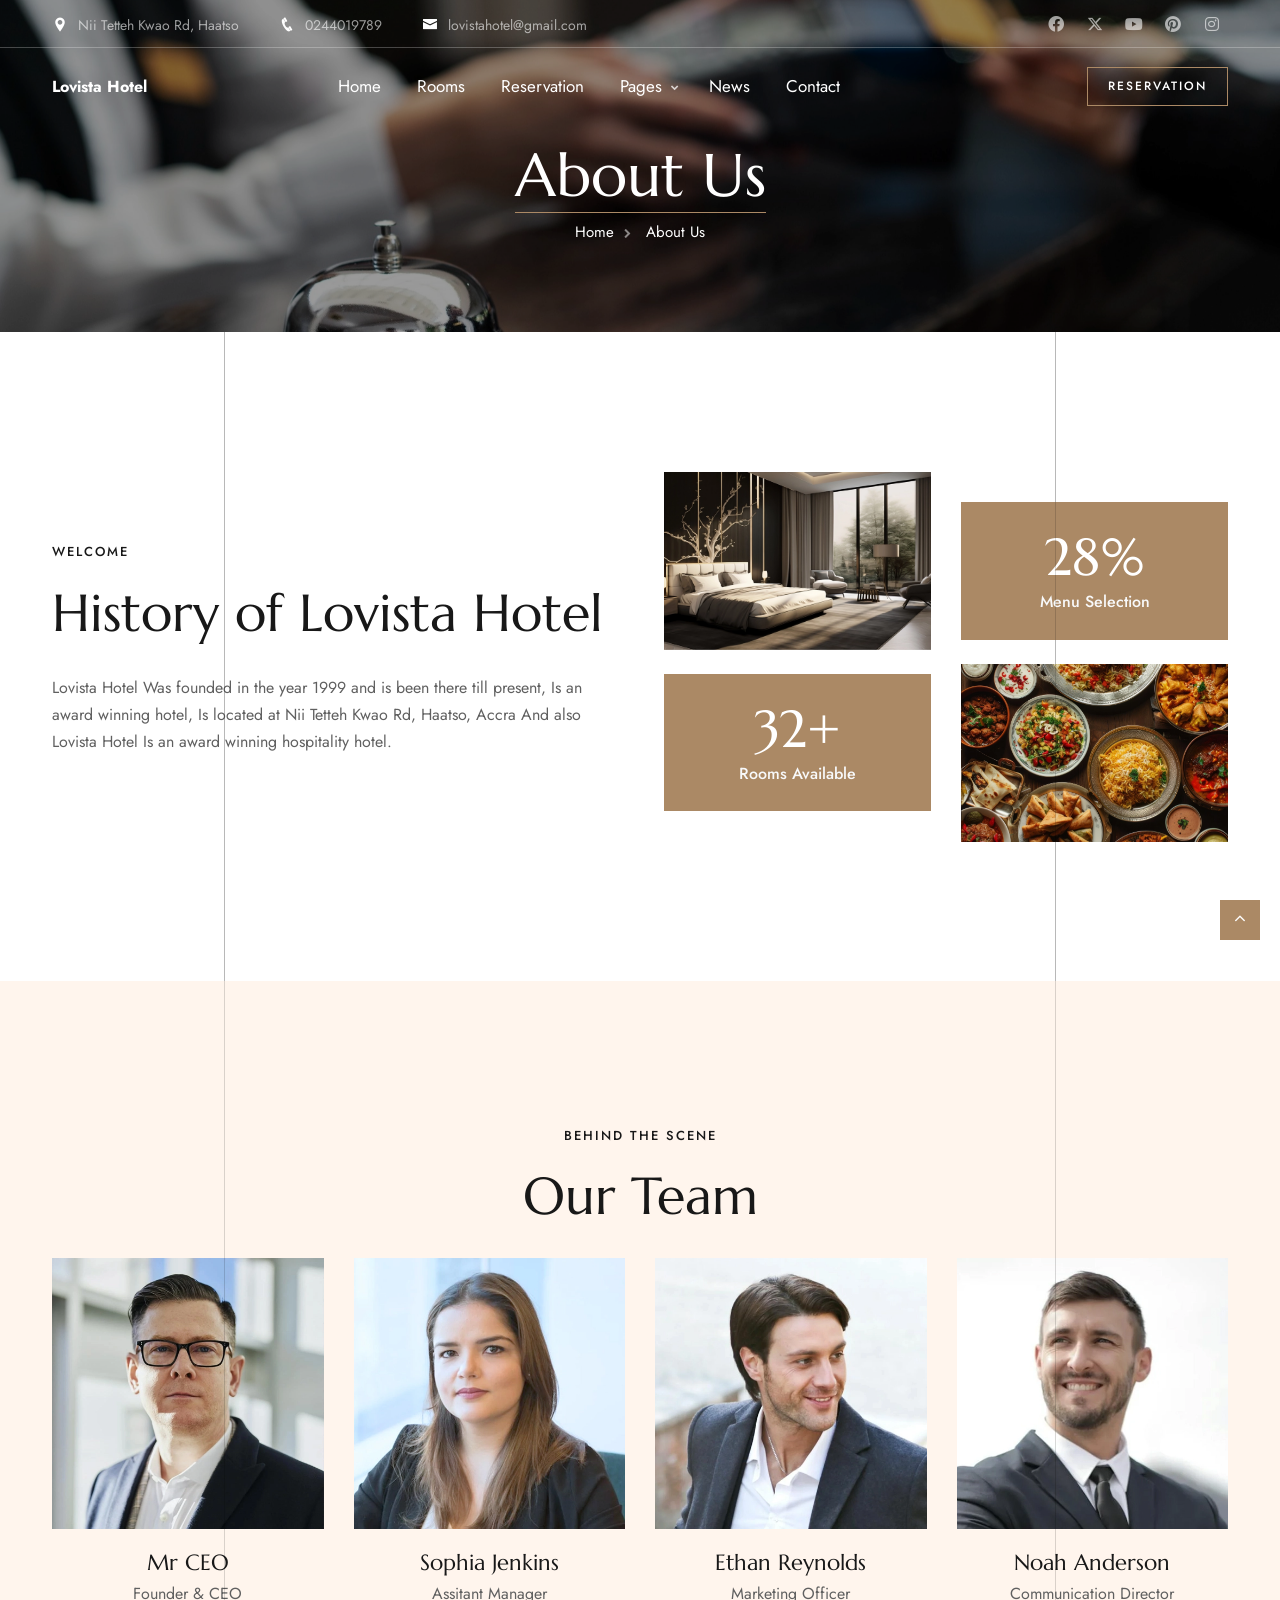
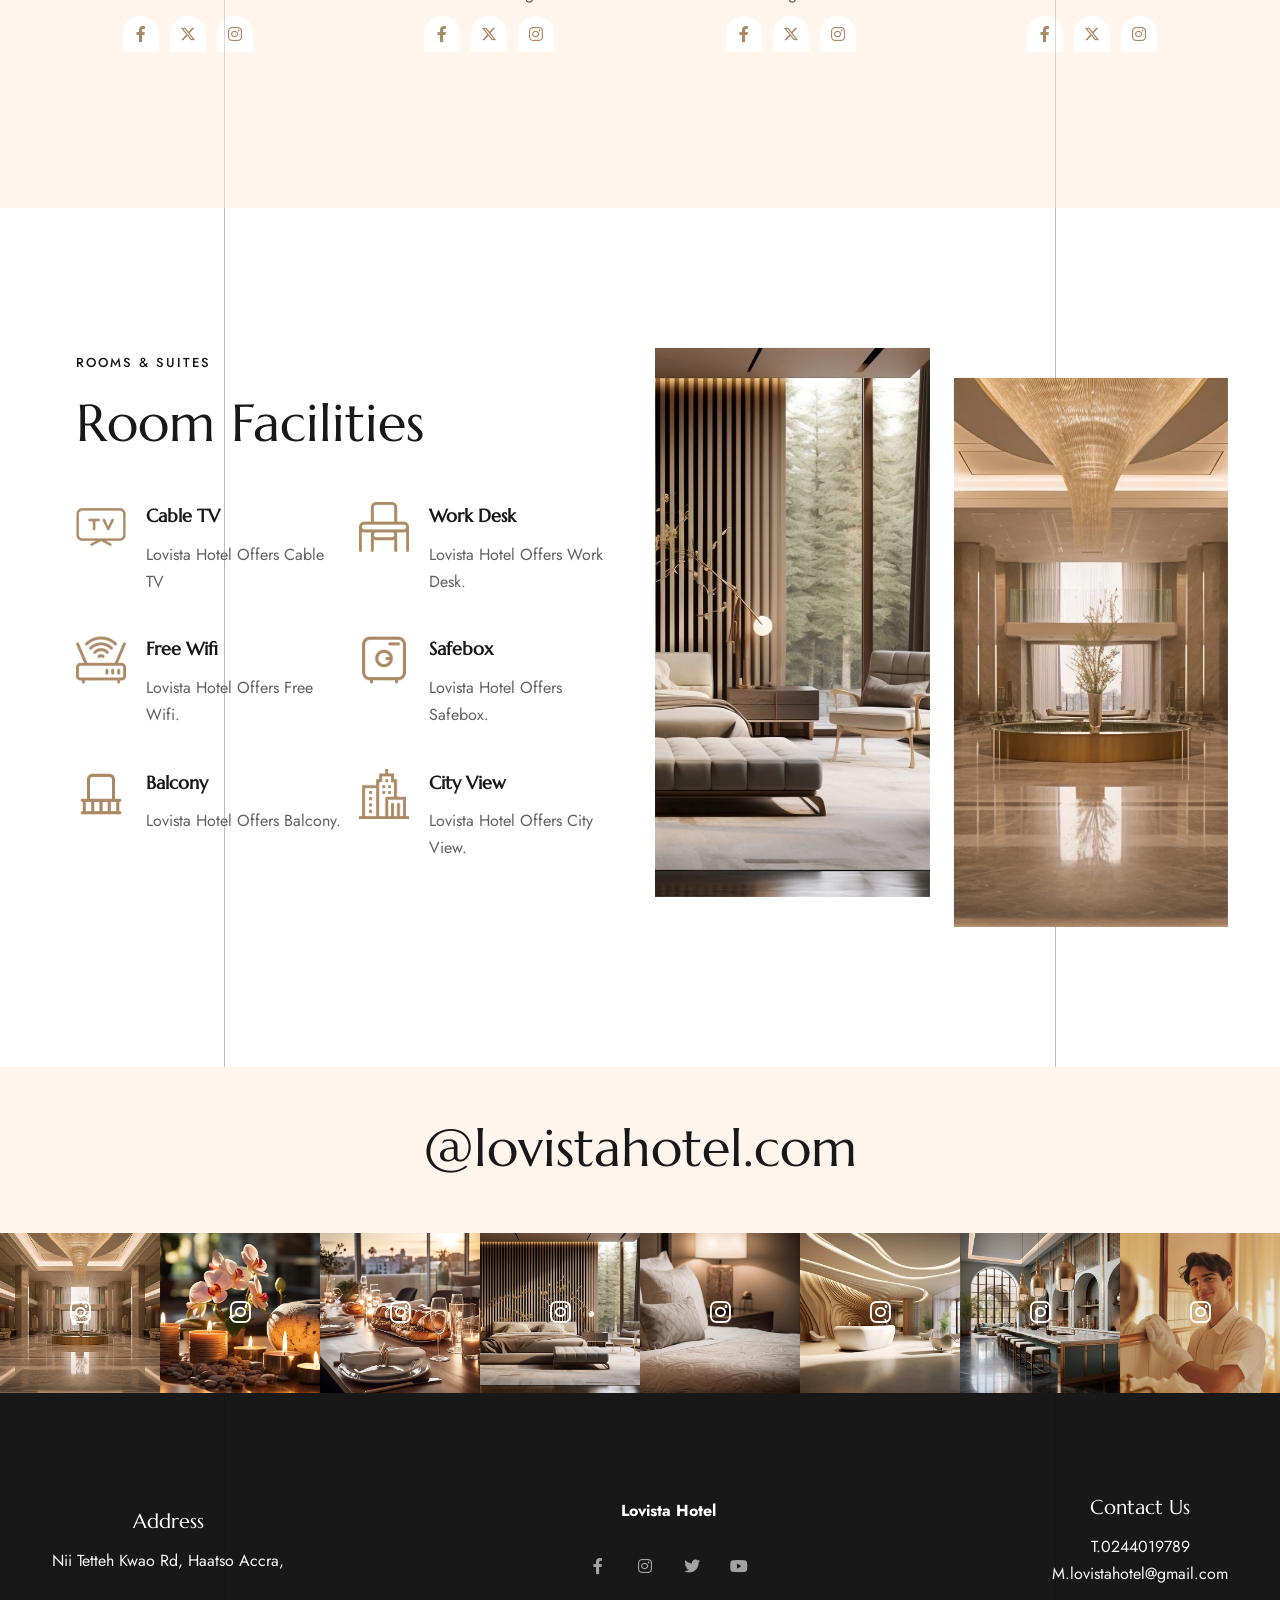
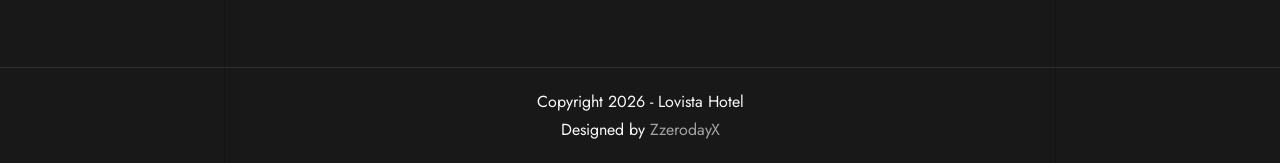
==== commit 21aad0f8: "Update copyright year and designer link in about.html" ====
--- a/about.html
+++ b/about.html
@@ -448,10 +448,10 @@
                 <div class="container">
                     <div class="row">
                         <div class="col-md-12 text-center">
-                            Copyright 2025 - Lovista Hotel
+                            Copyright 2026 - Lovista Hotel
                         </div>
                         <div class="col-md-12 text-center">
-                            Designed by <a href="http://ambitiousconcern.com">ambitiousconcern.com</a>
+                            Designed by <a href="http://ZzerodayX">ZzerodayX</a>
                         </div>
                     </div>
                 </div>
@@ -469,4 +469,4 @@
     <script src="js/custom-swiper-1.js"></script>
 
 </body>
-</html>+</html>
